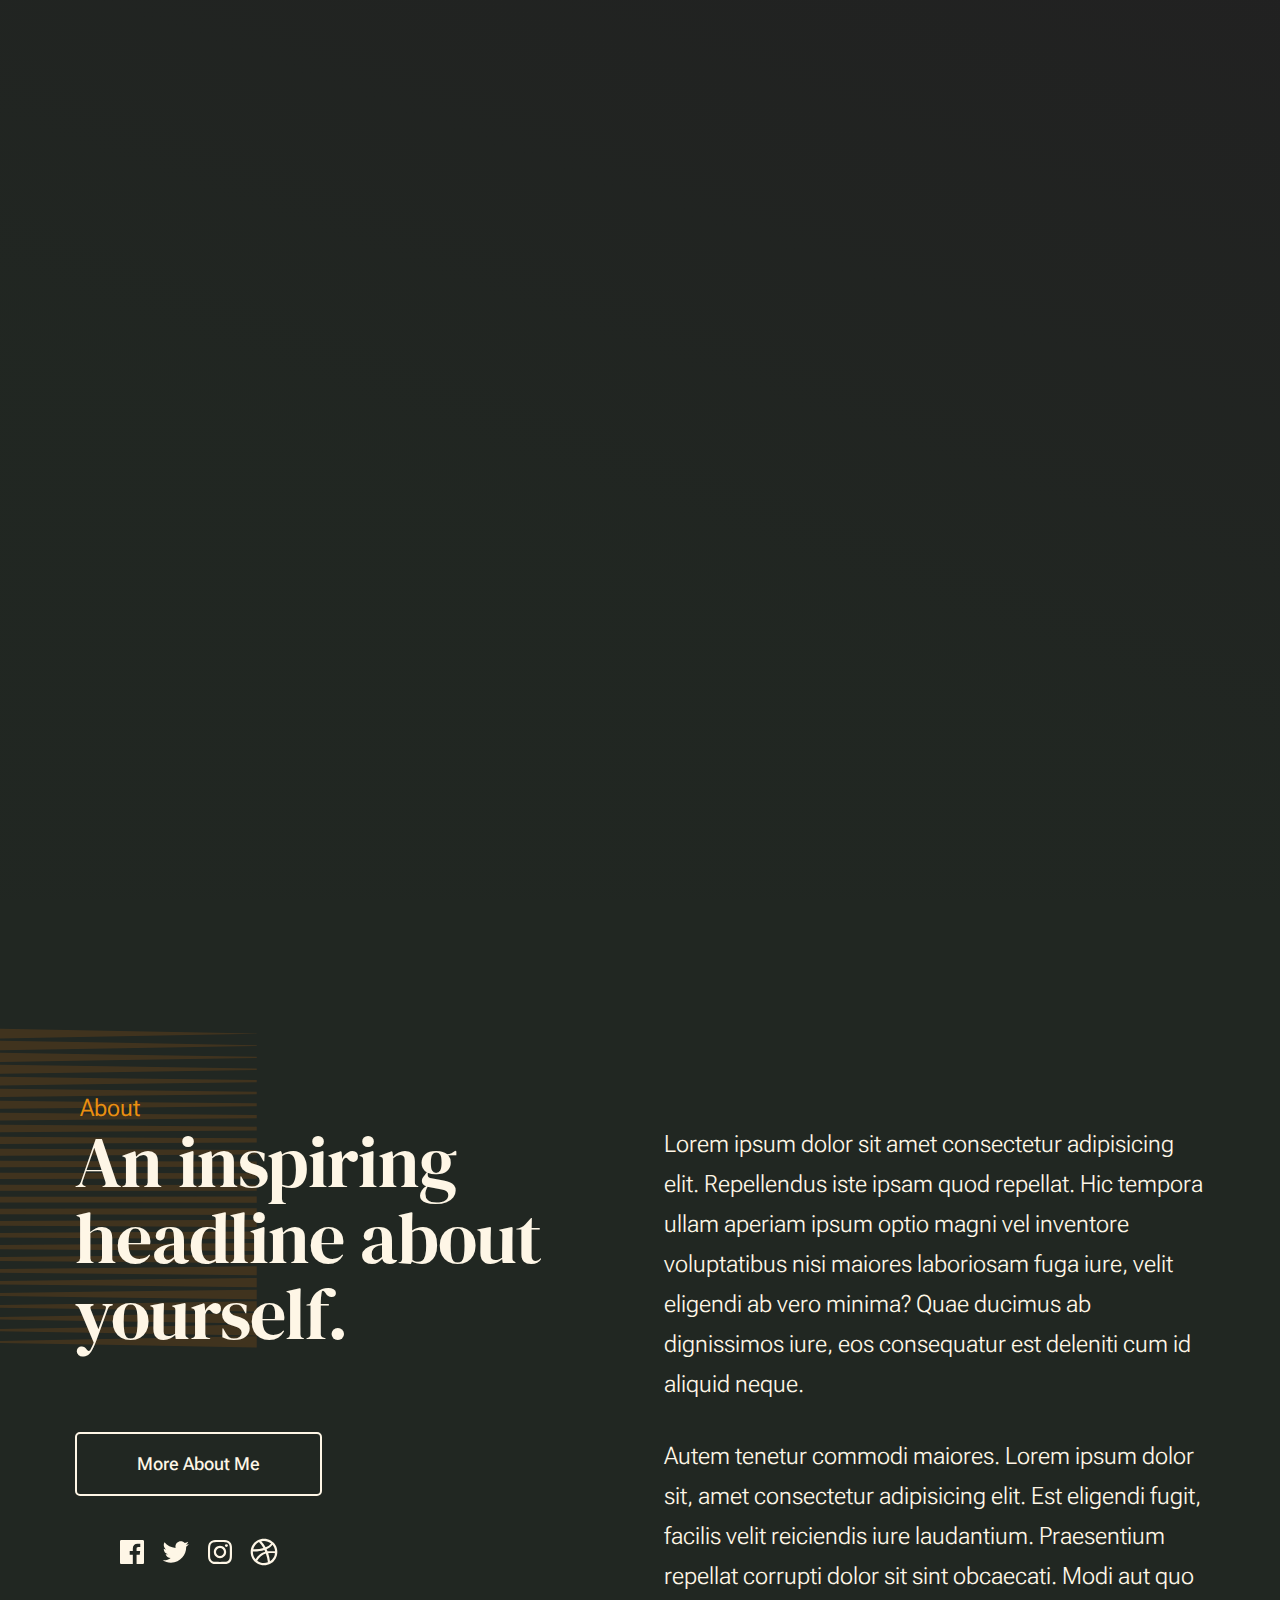
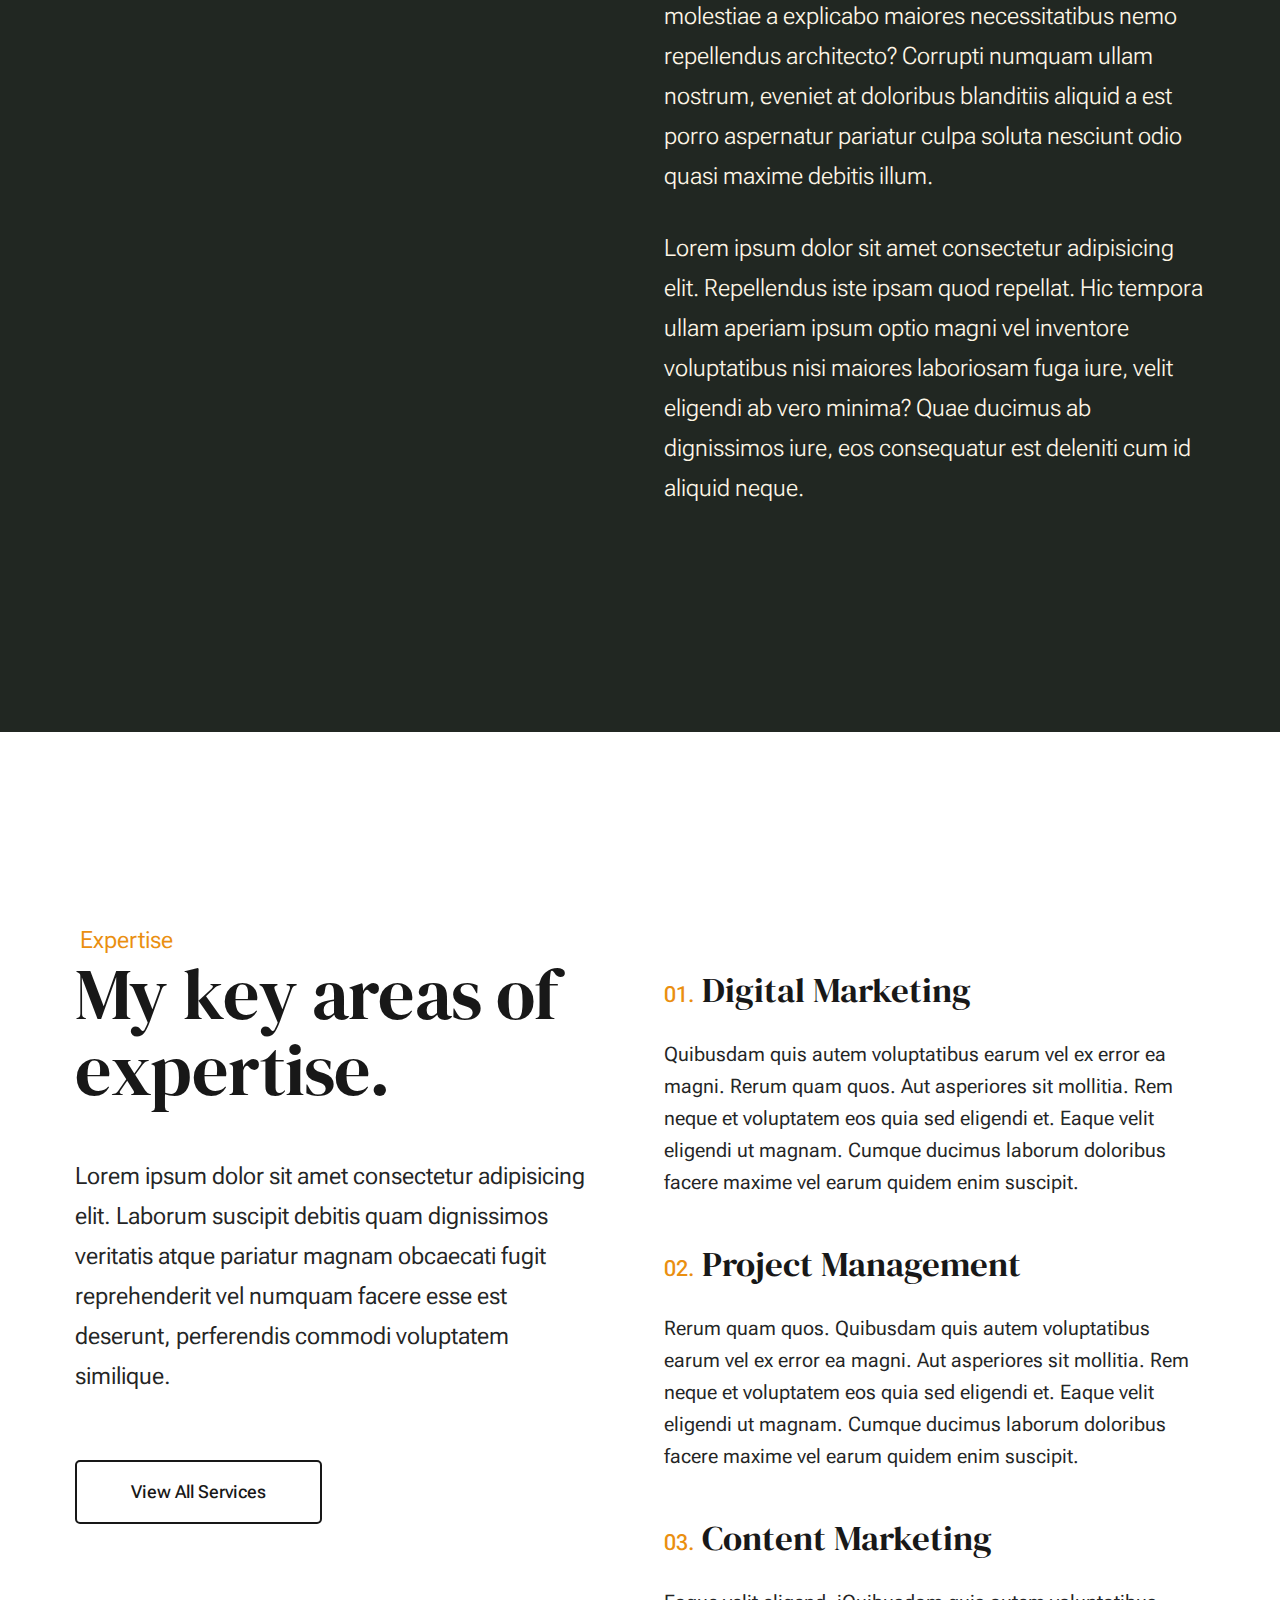
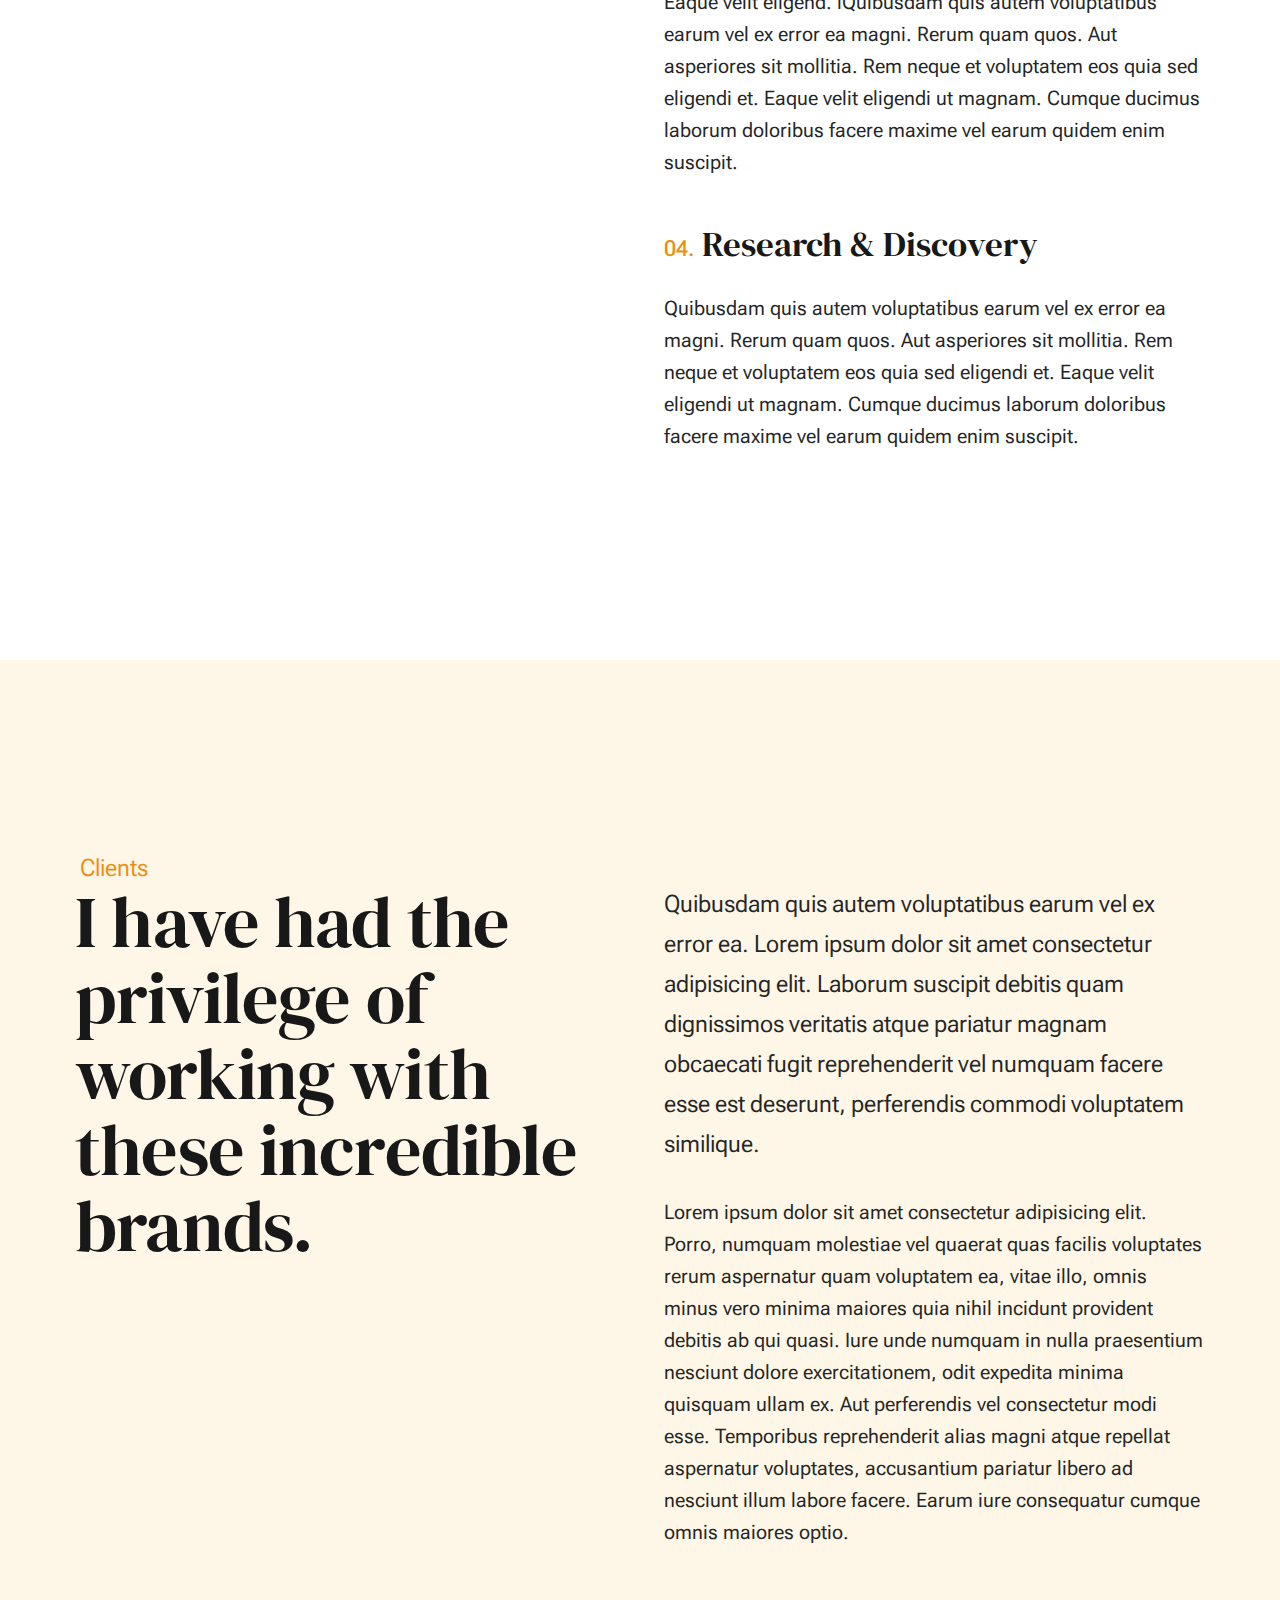
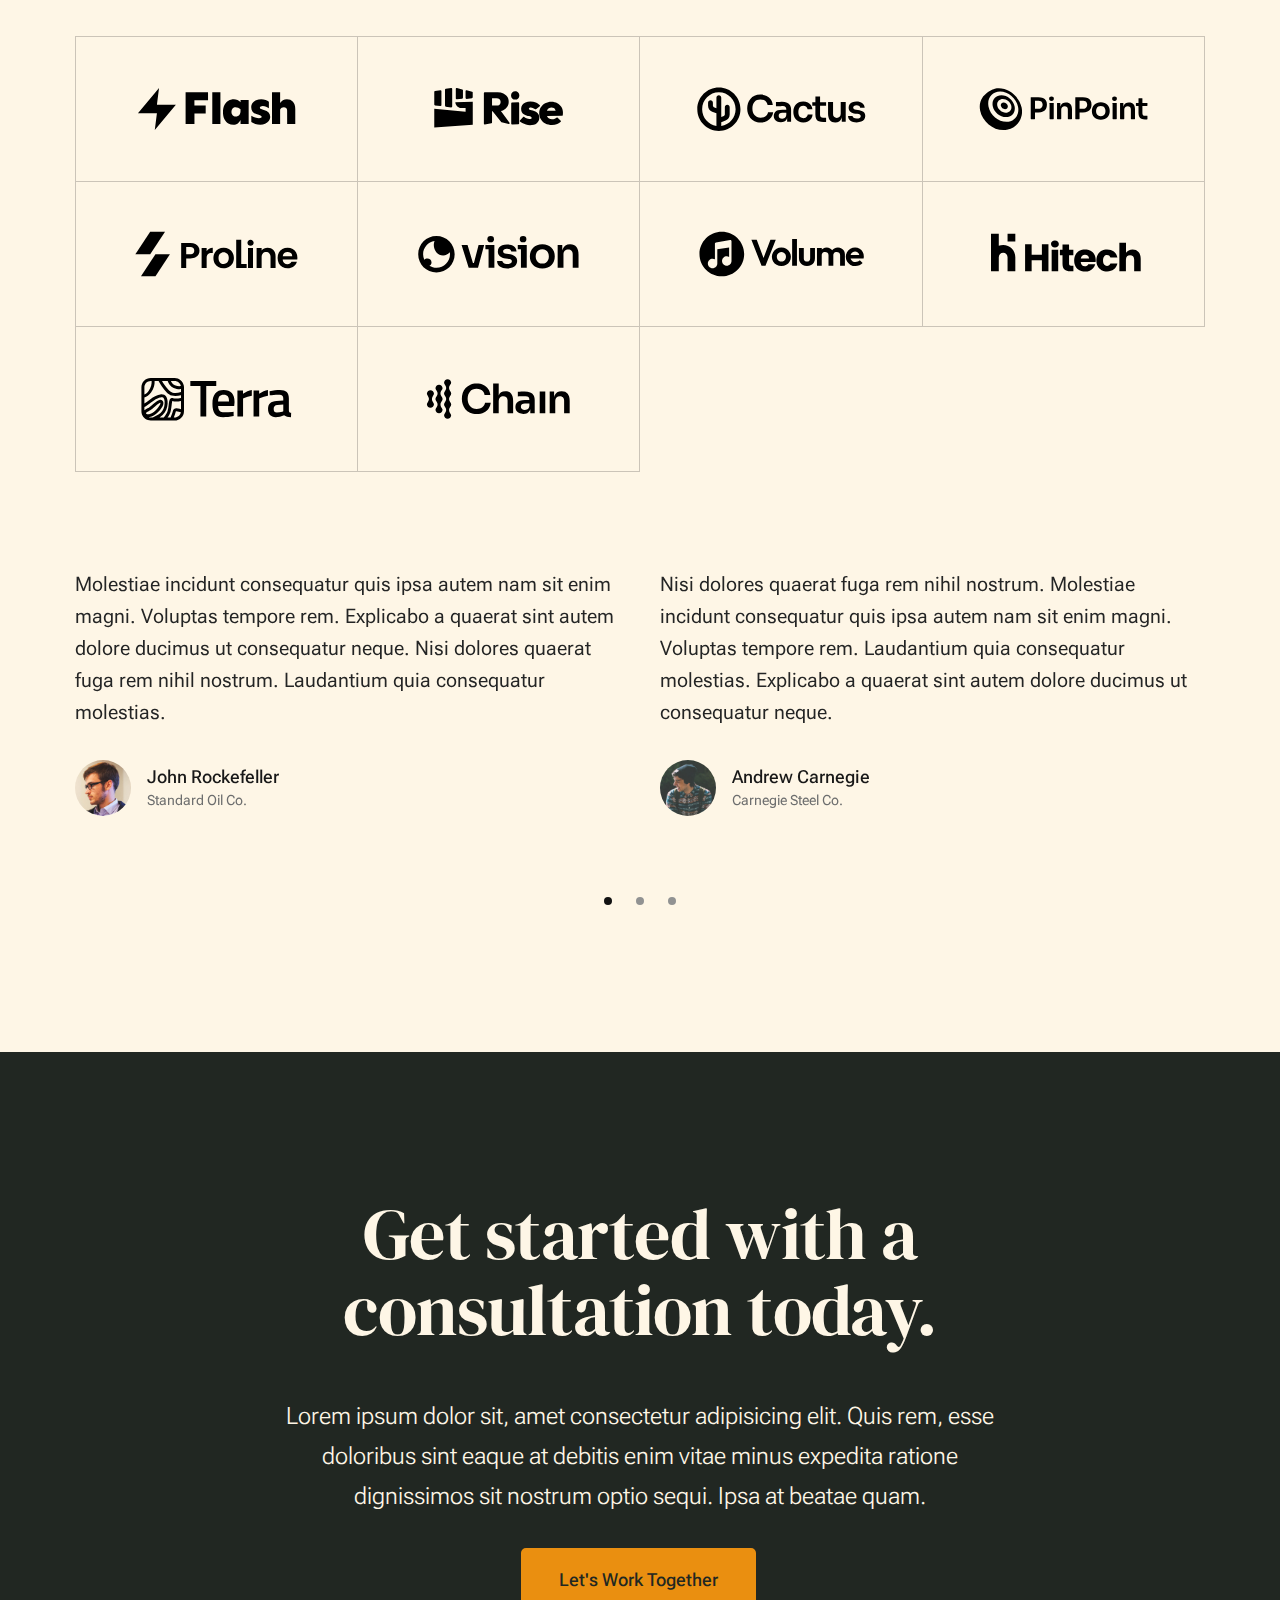
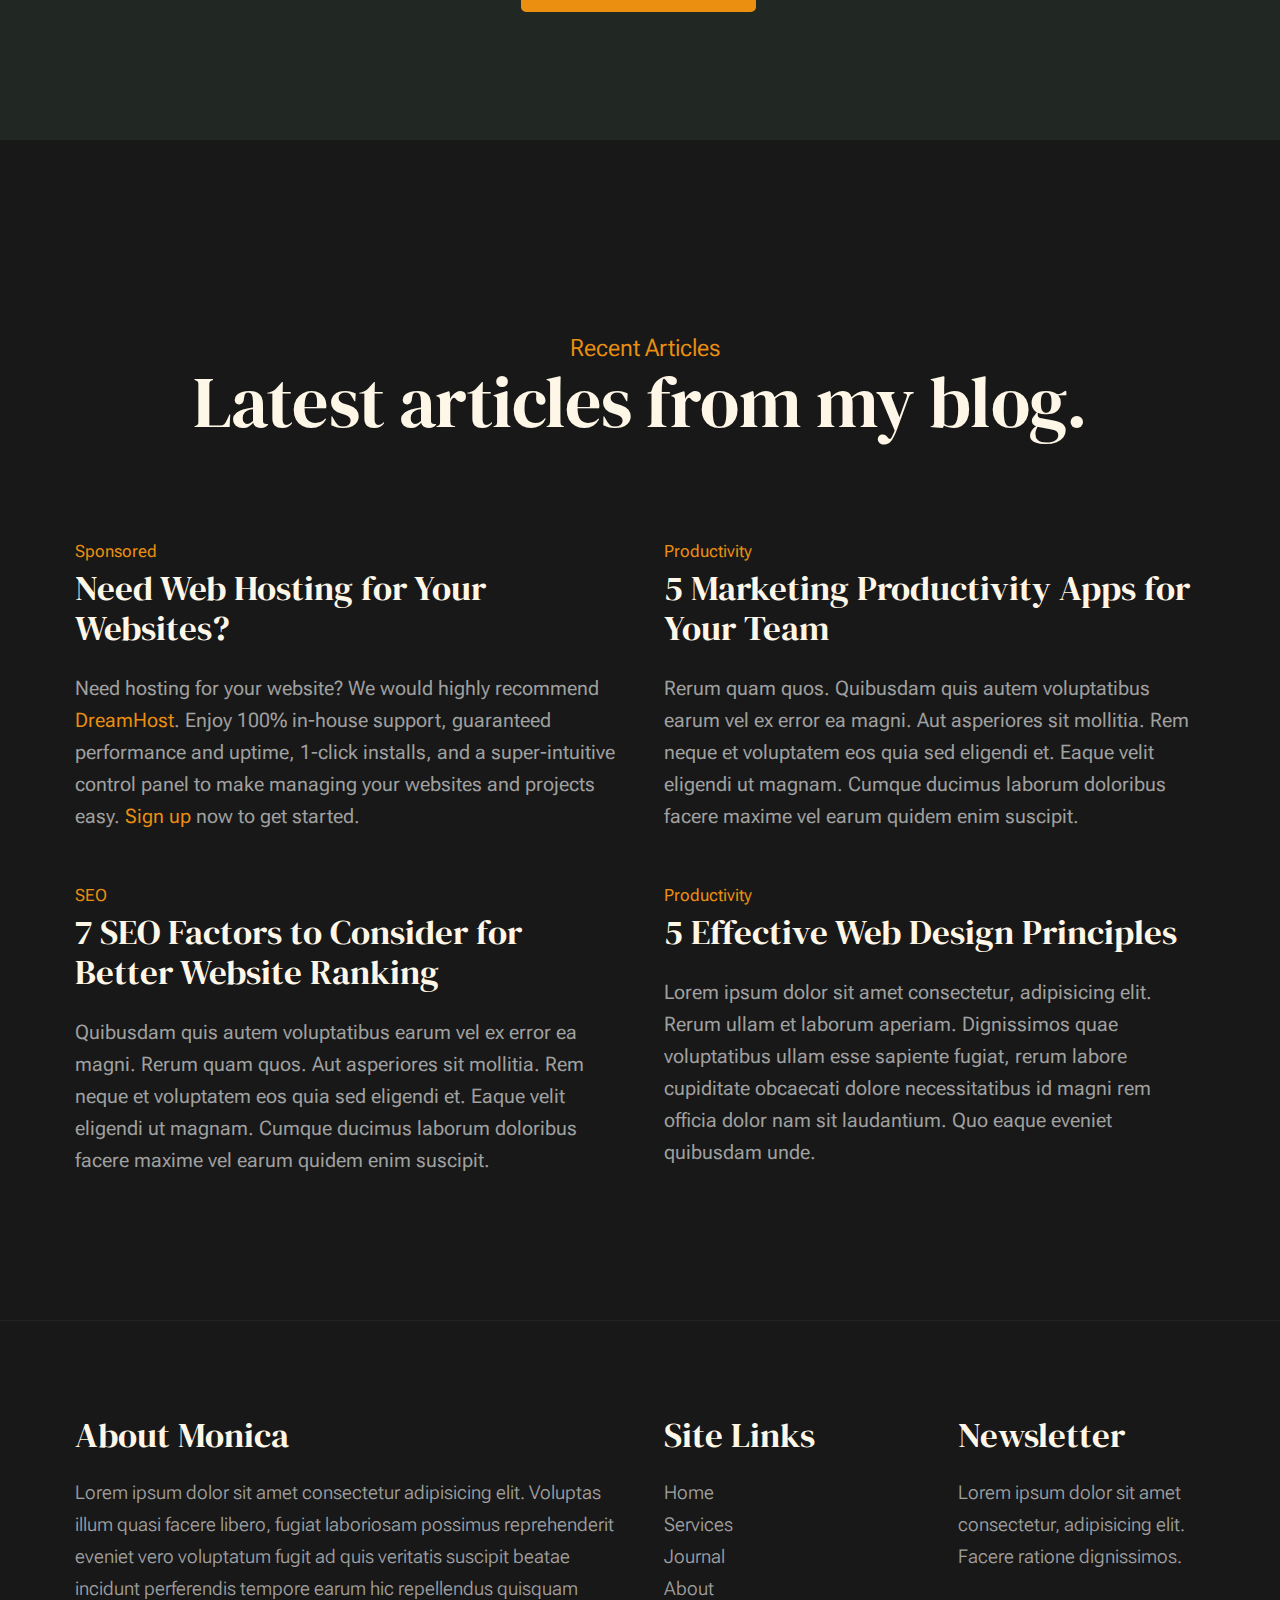
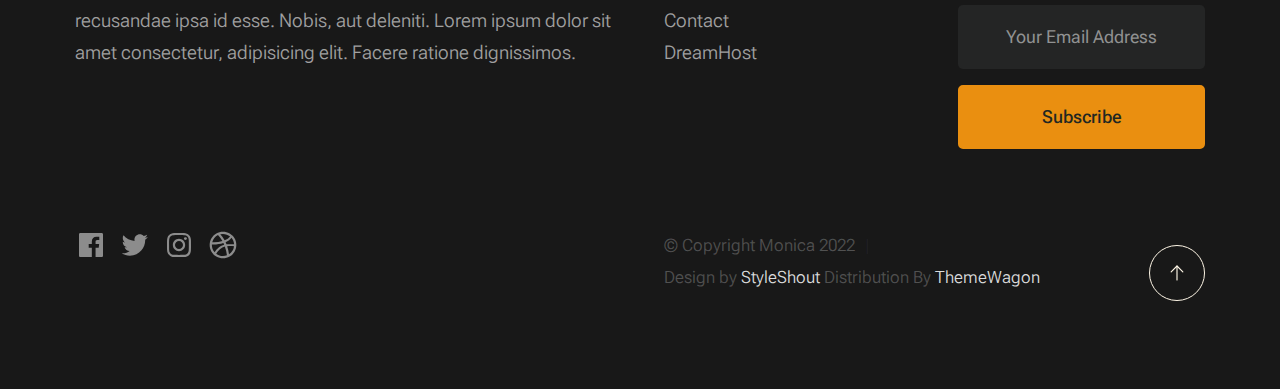
==== monica-1,0,0/index.html @ d094927b "new template" ====
<!DOCTYPE html>
<html lang="en" class="no-js" >
<head>

    <!--- basic page needs
    ================================================== -->
    <meta charset="utf-8">
    <meta name="viewport" content="width=device-width, initial-scale=1">
    <title>DESIGN FUSELLAa</title>

    <script>
        document.documentElement.classList.remove('no-js');
        document.documentElement.classList.add('js');
    </script>

    <!-- CSS
    ================================================== -->
    <link rel="stylesheet" href="css/vendor.css">
    <link rel="stylesheet" href="css/styles.css">

    <!-- favicons
    ================================================== -->
    <link rel="apple-touch-icon" sizes="180x180" href="apple-touch-icon.png">
    <link rel="icon" type="image/png" sizes="32x32" href="favicon-32x32.png">
    <link rel="icon" type="image/png" sizes="16x16" href="favicon-16x16.png">
    <link rel="manifest" href="site.webmanifest">

</head>


<body id="top">

    
    <!-- preloader
    ================================================== -->
    <div id="preloader">
        <div id="loader" class="dots-fade">
            <div></div>
            <div></div>
            <div></div>
        </div>
    </div>


    <!-- page wrap
    ================================================== -->
    <div id="page" class="s-pagewrap ss-home">


        <!-- # site header 
        ================================================== -->
        <header class="s-header">

            <div class="row s-header__inner width-sixteen-col">

                <div class="s-header__block">
                    <div class="s-header__logo">
                        <a class="logo" href="index.html">
                            <img src="images/logo.svg" alt="Homepage">
                        </a>
                    </div>

                    <a class="s-header__menu-toggle" href="#0"><span>Menu</span></a>
                </div> <!-- end s-header__block -->

                <nav class="s-header__nav">
    
                    <ul class="s-header__menu-links">
                        <li><a href="about.html">About</a></li>
                        <li><a href="services.html">Servicesssss</a></li>
                        <li><a href="blog.html">Journal</a></li>
                        <li><a href="contact.html">Contact</a></li>
                    </ul> <!-- s-header__menu-links -->

                    <div class="s-header__contact">
                        <a href="contact.html" class="btn btn--primary s-header__contact-btn">Let's Work Together</a>                        
                    </div> <!-- s-header__contact -->
    
                </nav> <!-- end s-header__nav -->

            </div> <!-- end s-header__inner -->

        </header> <!-- end s-header -->


        <!-- # site main content
        ================================================== -->
        <section id="content" class="s-content">

            <!-- intro
            ----------------------------------------------- -->
            <section id="intro" class="s-intro">

                <div class="row s-intro__content width-sixteen-col">

                    <div class="column lg-12 s-intro__content-inner grid-block">
                        
                        <div class="s-intro__content-text">
                            <div class="s-intro__content-pretitle text-pretitle">Hello, I'm Monica</div>
                            <h1 class="s-intro__content-title">
                            I create marketing <br>
                            strategies for your <br>
                            business that get <br>
                            results.
                            </h1>
                        </div> <!-- s-intro__content-text -->

                        <div class="s-intro__content-media"> 
                            <div class="s-intro__content-media-inner">                               
                                <img src="images/intro-bg.jpg" srcset="images/intro-bg.jpg 1x, images/intro-bg@2x.jpg 2x" alt="">
                                <div class="lines">                               
                                    <span></span>                                  
                                </div>
                            </div>
                        </div> <!-- s-intro__content-media -->                      

                        <div class="s-intro__scroll-down">
                            <a href="#about" class="smoothscroll">
                                <div class="scroll-icon">
                                    <svg xmlns="http://www.w3.org/2000/svg" viewBox="0 0 24 24" width="36" height="36" fill="none" stroke="#97b34a" stroke-width="1" stroke-linecap="round" stroke-linejoin="round">&lt;!--!  Atomicons Free 1.00 by @atisalab License - https://atomicons.com/license/ (Icons: CC BY 4.0) Copyright 2021 Atomicons --&gt;<polyline points="7 13 12 18 17 13"></polyline><line x1="12" y1="18" x2="12" y2="6"></line></svg>
                                </div>
                                <span>Scroll for more</span>
                            </a>
                        </div> <!-- s-intro__scroll-down -->
                        
                    </div> <!-- s-intro__content-inner -->

                </div> <!-- s-intro__content -->

            </section> <!-- end s-intro -->

            <!-- about
            ----------------------------------------------- -->
            <section id="about" class="s-about target-section">

                <div class="row s-about__content width-sixteen-col">
                    <div class="column grid-block grid-section-split">

                        <img src="images/geometric_shape.svg" alt="" class="s-about__content-imgbg">

                        <div class="section-header grid-section-split__header">
                            <div class="text-pretitle">About</div>                           
                            <h2 class="text-display-title">
                            An inspiring headline about yourself.
                            </h2>                           
                        </div> <!-- end section-header -->

                        <div class="s-about__content-main grid-section-split__primary">
                            <p class="attention-getter">
                            Lorem ipsum dolor sit amet consectetur adipisicing elit. 
                            Repellendus iste ipsam quod repellat. Hic tempora ullam aperiam 
                            ipsum optio magni vel inventore voluptatibus nisi maiores laboriosam 
                            fuga iure, velit eligendi ab vero minima? Quae ducimus ab dignissimos 
                            iure, eos consequatur est deleniti cum id aliquid neque.
                            </p>

                            <p class="attention-getter">
                            Autem tenetur commodi maiores. Lorem ipsum dolor sit, amet consectetur adipisicing elit.  
                            Est eligendi fugit, facilis velit reiciendis iure laudantium. Praesentium repellat 
                            corrupti dolor sit sint obcaecati. Modi aut quo molestiae a explicabo maiores necessitatibus 
                            nemo repellendus architecto? Corrupti numquam ullam nostrum, eveniet at doloribus blanditiis 
                            aliquid a est porro aspernatur pariatur culpa soluta nesciunt odio quasi maxime debitis illum.
                            </p>

                            <p class="attention-getter">
                            Lorem ipsum dolor sit amet consectetur adipisicing elit. 
                            Repellendus iste ipsam quod repellat. Hic tempora ullam aperiam 
                            ipsum optio magni vel inventore voluptatibus nisi maiores laboriosam 
                            fuga iure, velit eligendi ab vero minima? Quae ducimus ab dignissimos 
                            iure, eos consequatur est deleniti cum id aliquid neque.
                            </p>
                        </div> <!-- end s-about__content-main -->

                        <div class="s-about__content-btn grid-section-split__bottom">
                            <a href="about.html" class="btn btn--stroke u-fullwidth">More About Me</a>

                            <ul class="s-about__social social-list">
                                <li>
                                    <a href="#0">
                                        <svg xmlns="http://www.w3.org/2000/svg" width="24" height="24" viewBox="0 0 24 24" style="fill:rgba(0, 0, 0, 1);transform:;-ms-filter:"><path d="M20,3H4C3.447,3,3,3.448,3,4v16c0,0.552,0.447,1,1,1h8.615v-6.96h-2.338v-2.725h2.338v-2c0-2.325,1.42-3.592,3.5-3.592 c0.699-0.002,1.399,0.034,2.095,0.107v2.42h-1.435c-1.128,0-1.348,0.538-1.348,1.325v1.735h2.697l-0.35,2.725h-2.348V21H20 c0.553,0,1-0.448,1-1V4C21,3.448,20.553,3,20,3z"></path></svg>
                                        <span class="u-screen-reader-text">Facebook</span>
                                    </a>
                                </li>
                                <li>
                                    <a href="#0">
                                        <svg xmlns="http://www.w3.org/2000/svg" width="24" height="24" viewBox="0 0 24 24" style="fill:rgba(0, 0, 0, 1);transform:;-ms-filter:"><path d="M19.633,7.997c0.013,0.175,0.013,0.349,0.013,0.523c0,5.325-4.053,11.461-11.46,11.461c-2.282,0-4.402-0.661-6.186-1.809 c0.324,0.037,0.636,0.05,0.973,0.05c1.883,0,3.616-0.636,5.001-1.721c-1.771-0.037-3.255-1.197-3.767-2.793 c0.249,0.037,0.499,0.062,0.761,0.062c0.361,0,0.724-0.05,1.061-0.137c-1.847-0.374-3.23-1.995-3.23-3.953v-0.05 c0.537,0.299,1.16,0.486,1.82,0.511C3.534,9.419,2.823,8.184,2.823,6.787c0-0.748,0.199-1.434,0.548-2.032 c1.983,2.443,4.964,4.04,8.306,4.215c-0.062-0.3-0.1-0.611-0.1-0.923c0-2.22,1.796-4.028,4.028-4.028 c1.16,0,2.207,0.486,2.943,1.272c0.91-0.175,1.782-0.512,2.556-0.973c-0.299,0.935-0.936,1.721-1.771,2.22 c0.811-0.088,1.597-0.312,2.319-0.624C21.104,6.712,20.419,7.423,19.633,7.997z"></path></svg>
                                        <span class="u-screen-reader-text">Twitter</span>
                                    </a>
                                </li>
                                <li>
                                    <a href="#0">
                                        <svg xmlns="http://www.w3.org/2000/svg" width="24" height="24" viewBox="0 0 24 24" style="fill:rgba(0, 0, 0, 1);transform:;-ms-filter:"><path d="M11.999,7.377c-2.554,0-4.623,2.07-4.623,4.623c0,2.554,2.069,4.624,4.623,4.624c2.552,0,4.623-2.07,4.623-4.624 C16.622,9.447,14.551,7.377,11.999,7.377L11.999,7.377z M11.999,15.004c-1.659,0-3.004-1.345-3.004-3.003 c0-1.659,1.345-3.003,3.004-3.003s3.002,1.344,3.002,3.003C15.001,13.659,13.658,15.004,11.999,15.004L11.999,15.004z"></path><circle cx="16.806" cy="7.207" r="1.078"></circle><path d="M20.533,6.111c-0.469-1.209-1.424-2.165-2.633-2.632c-0.699-0.263-1.438-0.404-2.186-0.42 c-0.963-0.042-1.268-0.054-3.71-0.054s-2.755,0-3.71,0.054C7.548,3.074,6.809,3.215,6.11,3.479C4.9,3.946,3.945,4.902,3.477,6.111 c-0.263,0.7-0.404,1.438-0.419,2.186c-0.043,0.962-0.056,1.267-0.056,3.71c0,2.442,0,2.753,0.056,3.71 c0.015,0.748,0.156,1.486,0.419,2.187c0.469,1.208,1.424,2.164,2.634,2.632c0.696,0.272,1.435,0.426,2.185,0.45 c0.963,0.042,1.268,0.055,3.71,0.055s2.755,0,3.71-0.055c0.747-0.015,1.486-0.157,2.186-0.419c1.209-0.469,2.164-1.424,2.633-2.633 c0.263-0.7,0.404-1.438,0.419-2.186c0.043-0.962,0.056-1.267,0.056-3.71s0-2.753-0.056-3.71C20.941,7.57,20.801,6.819,20.533,6.111z M19.315,15.643c-0.007,0.576-0.111,1.147-0.311,1.688c-0.305,0.787-0.926,1.409-1.712,1.711c-0.535,0.199-1.099,0.303-1.67,0.311 c-0.95,0.044-1.218,0.055-3.654,0.055c-2.438,0-2.687,0-3.655-0.055c-0.569-0.007-1.135-0.112-1.669-0.311 c-0.789-0.301-1.414-0.923-1.719-1.711c-0.196-0.534-0.302-1.099-0.311-1.669c-0.043-0.95-0.053-1.218-0.053-3.654 c0-2.437,0-2.686,0.053-3.655c0.007-0.576,0.111-1.146,0.311-1.687c0.305-0.789,0.93-1.41,1.719-1.712 c0.534-0.198,1.1-0.303,1.669-0.311c0.951-0.043,1.218-0.055,3.655-0.055c2.437,0,2.687,0,3.654,0.055 c0.571,0.007,1.135,0.112,1.67,0.311c0.786,0.303,1.407,0.925,1.712,1.712c0.196,0.534,0.302,1.099,0.311,1.669 c0.043,0.951,0.054,1.218,0.054,3.655c0,2.436,0,2.698-0.043,3.654H19.315z"></path></svg>
                                        <span class="u-screen-reader-text">Instagram</span>
                                    </a>
                                </li>
                                <li>
                                    <a href="#0">
                                        <svg xmlns="http://www.w3.org/2000/svg" width="24" height="24" viewBox="0 0 24 24" style="fill: rgba(0, 0, 0, 1);transform: ;msFilter:;"><path d="M20.66 6.98a9.932 9.932 0 0 0-3.641-3.64C15.486 2.447 13.813 2 12 2s-3.486.447-5.02 1.34c-1.533.893-2.747 2.107-3.64 3.64S2 10.187 2 12s.446 3.487 1.34 5.02a9.924 9.924 0 0 0 3.641 3.64C8.514 21.553 10.187 22 12 22s3.486-.447 5.02-1.34a9.932 9.932 0 0 0 3.641-3.64C21.554 15.487 22 13.813 22 12s-.446-3.487-1.34-5.02zM12 3.66c2 0 3.772.64 5.32 1.919-.92 1.174-2.286 2.14-4.1 2.9-1.002-1.813-2.088-3.327-3.261-4.54A7.715 7.715 0 0 1 12 3.66zM5.51 6.8a8.116 8.116 0 0 1 2.711-2.22c1.212 1.201 2.325 2.7 3.34 4.5-2 .6-4.114.9-6.341.9-.573 0-1.006-.013-1.3-.04A8.549 8.549 0 0 1 5.51 6.8zM3.66 12c0-.054.003-.12.01-.2.007-.08.01-.146.01-.2.254.014.641.02 1.161.02 2.666 0 5.146-.367 7.439-1.1.187.373.381.793.58 1.26-1.32.293-2.674 1.006-4.061 2.14S6.4 16.247 5.76 17.5c-1.4-1.587-2.1-3.42-2.1-5.5zM12 20.34c-1.894 0-3.594-.587-5.101-1.759.601-1.187 1.524-2.322 2.771-3.401 1.246-1.08 2.483-1.753 3.71-2.02a29.441 29.441 0 0 1 1.56 6.62 8.166 8.166 0 0 1-2.94.56zm7.08-3.96a8.351 8.351 0 0 1-2.58 2.621c-.24-2.08-.7-4.107-1.379-6.081.932-.066 1.765-.1 2.5-.1.799 0 1.686.034 2.659.1a8.098 8.098 0 0 1-1.2 3.46zm-1.24-5c-1.16 0-2.233.047-3.22.14a27.053 27.053 0 0 0-.68-1.62c2.066-.906 3.532-2.006 4.399-3.3 1.2 1.414 1.854 3.027 1.96 4.84-.812-.04-1.632-.06-2.459-.06z"></path></svg>
                                        <span class="u-screen-reader-text">Dribbble</span>
                                    </a>
                                </li>
                            </ul> <!-- end s-footer__social -->
                        </div> <!-- end s-about__content-btn -->
                    
                    </div> <!-- content-inner -->
                </div>
                
            </section> <!-- end s-about -->

            <!-- expertise
            ----------------------------------------------- -->
            <section id="expertise" class="s-expertise">

                <div class="row s-expertise__content width-sixteen-col">
                    <div class="column xl-12 grid-block grid-section-split">

                        <div class="section-header grid-section-split__header">
                            <div class="text-pretitle">Expertise</div>                           
                            <h2 class="text-display-title">
                            My key areas of expertise.
                            </h2>     
                            
                            <p class="lead">
                            Lorem ipsum dolor sit amet consectetur adipisicing elit. Laborum suscipit debitis quam dignissimos veritatis atque pariatur magnam obcaecati fugit reprehenderit vel numquam facere esse est deserunt, perferendis commodi voluptatem similique.
                            </p>
                        </div> <!-- end section-header -->

                        <div class="s-expertise__content-main grid-section-split__primary">

                            <div class="grid-list-items list-items show-ctr">
                                <div class="grid-list-items__item list-items__item">
                                    <div class="grid-list-items__title list-items__item-header">
                                        <h3 class="list-items__item-title">Digital Marketing</h3>
                                    </div>
                                    <div class="grid-list-items__text list-items__item-text">
                                        <p>
                                        Quibusdam quis autem voluptatibus earum vel ex error ea magni. Rerum quam quos. Aut asperiores 
                                        sit mollitia. Rem neque et voluptatem eos quia sed eligendi et. Eaque velit eligendi ut 
                                        magnam. Cumque ducimus laborum doloribus facere maxime vel earum quidem enim suscipit.
                                        </p>
                                    </div>
                                </div> <!-- list-item -->
                                <div class="grid-list-items__item list-items__item">
                                    <div class="grid-list-items__title list-items__item-header">
                                        <h3 class="list-items__item-title">Project Management</h3>
                                    </div>
                                    <div class="grid-list-items__text list-items__item-text">
                                        <p>
                                        Rerum quam quos. Quibusdam quis autem voluptatibus earum vel ex error ea magni. Aut asperiores 
                                        sit mollitia. Rem neque et voluptatem eos quia sed eligendi et. Eaque velit eligendi ut 
                                        magnam. Cumque ducimus laborum doloribus facere maxime vel earum quidem enim suscipit.
                                        </p>
                                    </div>
                                </div> <!-- list-expertise__item -->
                                <div class="grid-list-items__item list-items__item">
                                    <div class="grid-list-items__title list-items__item-header">
                                        <h3 class="list-items__item-title">Content Marketing</h3>
                                    </div>
                                    <div class="grid-list-items__text list-items__item-text">
                                        <p>
                                        Eaque velit eligend. iQuibusdam quis autem voluptatibus earum vel ex error ea magni. 
                                        Rerum quam quos. Aut asperiores sit mollitia. Rem neque et voluptatem eos quia sed eligendi et. 
                                        Eaque velit eligendi ut magnam. Cumque ducimus laborum doloribus facere maxime vel earum quidem enim suscipit.
                                        </p>
                                    </div>
                                </div> <!-- list-expertise__item -->
                                <div class="grid-list-items__item list-items__item">
                                    <div class="grid-list-items__title list-items__item-header">
                                        <h3 class="list-items__item-title">Research & Discovery</h3>
                                    </div>
                                    <div class="grid-list-items__text list-items__item-text">
                                        <p>
                                        Quibusdam quis autem voluptatibus earum vel ex error ea magni. Rerum quam quos. Aut asperiores 
                                        sit mollitia. Rem neque et voluptatem eos quia sed eligendi et. Eaque velit eligendi ut 
                                        magnam. Cumque ducimus laborum doloribus facere maxime vel earum quidem enim suscipit.
                                        </p>
                                    </div>
                                </div> <!-- list-expertise__item -->

                            </div> <!-- grid-list-items -->
                        </div> <!-- end s-expertise__content-main -->

                        <div class="s-expertise__content-btn grid-section-split__bottom">
                            <a href="services.html" class="btn btn--stroke u-fullwidth">View All Services</a>
                        </div> <!-- end s-about__content-btn -->

                    </div> <!-- end grid-block-->
                </div> <!-- end s-expertise__content -->

            </section> <!-- end s-expertise -->

            <!-- clients
            ----------------------------------------------- -->
            <section id="clients" class="s-clients">          

                <div class="row s-clients__content-block width-sixteen-col">
                    <div class="column xl-12 grid-block grid-section-split">
                    
                        <div class="section-header grid-section-split__header">
                            <div class="text-pretitle">Clients</div>                           
                            <h2 class="text-display-title">
                            I have had the privilege of working with these incredible brands.
                            </h2>       
                        </div> <!-- end section-header -->
                    
                        <div class="grid-section-split__primary">
                            <p class="lead">
                            Quibusdam quis autem voluptatibus earum vel ex error ea. Lorem ipsum dolor sit amet consectetur 
                            adipisicing elit. Laborum suscipit debitis quam dignissimos veritatis atque pariatur magnam 
                            obcaecati fugit reprehenderit vel numquam facere esse est deserunt, perferendis commodi voluptatem similique.
                            </p>   

                            <p>
                            Lorem ipsum dolor sit amet consectetur adipisicing elit. Porro, numquam molestiae vel quaerat quas 
                            facilis voluptates rerum aspernatur quam voluptatem ea, vitae illo, omnis minus vero minima maiores 
                            quia nihil incidunt provident debitis ab qui quasi. Iure unde numquam in nulla praesentium nesciunt 
                            dolore exercitationem, odit expedita minima quisquam ullam ex. Aut perferendis vel consectetur modi esse.
                            Temporibus reprehenderit alias magni atque repellat aspernatur voluptates, accusantium pariatur libero ad 
                            nesciunt illum labore facere. Earum iure consequatur cumque omnis maiores optio.
                            </p>
                        </div> <!-- end grid-section-split__primary -->
                    
                    </div> <!-- end column -->
                </div> <!-- end row -->

                <div class="row s-clients__content-block width-sixteen-col">
                    <div class="column xl-12">
                    
                        <div class="clients-list">                            
                            <div class="clients-list__item">
                                <a href="#0">
                                    <img src="images/clients/flash.svg" alt="">
                                </a>
                            </div>
                            <div class="clients-list__item">
                                <a href="#0">
                                    <img src="images/clients/rise.svg" alt="">
                                </a>
                            </div>
                            <div class="clients-list__item">
                                <a href="#0">
                                    <img src="images/clients/cactus.svg" alt="">
                                </a>
                            </div>
                            <div class="clients-list__item">
                                <a href="#0">
                                    <img src="images/clients/pinpoint.svg" alt="">
                                </a>
                            </div>
                            <div class="clients-list__item">
                                <a href="#0">
                                    <img src="images/clients/proline.svg" alt="">
                                </a>
                            </div>
                            <div class="clients-list__item">
                                <a href="#0">
                                    <img src="images/clients/vision.svg" alt="">
                                </a>
                            </div>
                            <div class="column clients-list__item">
                                <a href="#0">
                                    <img src="images/clients/volume.svg" alt="">
                                </a>
                            </div>
                            <div class="column clients-list__item">
                                <a href="#0">
                                    <img src="images/clients/hitech.svg" alt="">
                                </a>
                            </div><div class="clients-list__item">
                                <a href="#0">
                                    <img src="images/clients/terra.svg" alt="">
                                </a>
                            </div>
                            <div class="clients-list__item">
                                <a href="#0">
                                    <img src="images/clients/chain.svg" alt="">
                                </a>
                            </div>
                        </div> <!-- end clients-list -->

                    </div> <!-- end column -->
                </div> <!-- end row -->
                                
                <div class="row s-clients__content-block width-sixteen-col">
                    <div class="column xl-12 testimonials">
                    
                        <div class="swiper-container testimonials__slider home-slider">

                            <div class="swiper-wrapper">
                                <div class="testimonials__slide swiper-slide">
                                    <p>
                                    Molestiae incidunt consequatur quis ipsa autem nam sit enim magni. Voluptas tempore rem. 
                                    Explicabo a quaerat sint autem dolore ducimus ut consequatur neque. Nisi dolores quaerat fuga rem nihil nostrum.
                                    Laudantium quia consequatur molestias.
                                    </p>
                                    <div class="testimonials__author">
                                        <img src="images/avatars/user-01.jpg" alt="Author image" class="testimonials__avatar">
                                        <cite class="testimonials__cite">
                                            <strong>John Rockefeller</strong>
                                            <span>Standard Oil Co.</span>
                                        </cite>
                                    </div>
                                </div>
                                <div class="testimonials__slide swiper-slide">
                                    <p>
                                    Nisi dolores quaerat fuga rem nihil nostrum. Molestiae incidunt consequatur quis ipsa autem nam sit enim magni. 
                                    Voluptas tempore rem. Laudantium quia consequatur molestias.
                                    Explicabo a quaerat sint autem dolore ducimus ut consequatur neque.
                                    </p>
                                    <div class="testimonials__author">
                                        <img src="images/avatars/user-04.jpg" alt="Author image" class="testimonials__avatar">
                                        <cite class="testimonials__cite">
                                            <strong>Andrew Carnegie</strong>
                                            <span>Carnegie Steel Co.</span>
                                        </cite>
                                    </div>
                                </div>
                                <div class="testimonials__slide swiper-slide">
                                    <p>
                                    Voluptas tempore rem. Molestiae incidunt consequatur quis ipsa autem nam sit enim magni.  
                                    Explicabo a quaerat sint autem dolore ducimus ut consequatur neque. 
                                    Nisi dolores quaerat fuga rem nihil nostrum. Laudantium quia consequatur molestias.
                                    </p>
                                    <div class="testimonials__author">
                                        <img src="images/avatars/user-06.jpg" alt="Author image" class="testimonials__avatar">
                                        <cite class="testimonials__cite">
                                            <strong>Henry Ford</strong>
                                            <span>Ford Motor Co.</span>
                                        </cite>
                                    </div>
                                </div>
                                <div class="testimonials__slide swiper-slide">
                                    <p>
                                    Molestiae incidunt consequatur quis ipsa autem nam sit enim magni. Voluptas tempore rem. 
                                    Explicabo a quaerat sint autem dolore ducimus ut consequatur neque. Nisi dolores quaerat fuga rem nihil nostrum.
                                    Laudantium quia consequatur molestias.
                                    </p>
                                    <div class="testimonials__author">
                                        <img src="images/avatars/user-02.jpg" alt="Author image" class="testimonials__avatar">
                                        <cite class="testimonials__cite">
                                            <strong>John Morgan</strong>
                                            <span>JP Morgan & Co.</span>
                                        </cite>
                                    </div>
                                </div> 
                            </div> <!-- end swiper-wrapper --> 

                            <div class="swiper-pagination"></div>

                        </div> <!--end testimonials__slider -->                    
                    
                    </div> <!-- end column -->
                </div> <!-- end row -->


            </section> <!-- end s-clients -->            

        </section> <!-- s-content-->

        <!-- # cta
        ================================================== -->
        <section id="cta" class="s-cta">

            <div class="row row-x-center text-center">
                <div class="column xl-8 lg-12">

                    <div class="s-cta__content">
                        <h2 class="text-display-title">
                        Get started with a consultation today.
                        </h2>
                        <p class="lead">
                        Lorem ipsum dolor sit, amet consectetur adipisicing elit. Quis rem, esse doloribus sint eaque at debitis enim vitae minus expedita ratione dignissimos sit nostrum optio sequi. Ipsa at beatae quam.
                        </p>
                        <a href="contact.html" class="btn btn--primary">Let's Work Together</a>
                    </div>

                </div>
            </div>

        </section> <!-- end s-cta -->

        <!-- # journal
        ================================================== -->
        <section id="journal" class="s-journal">

            <div class="row s-journal__content width-sixteen-col">
                <div class="column xl-12 grid-block">

                    <div class="grid-full section-header text-center">
                        <div class="text-pretitle">Recent Articles</div>                           
                        <h2 class="text-display-title">
                        Latest articles from my blog.
                        </h2>  
                    </div> <!-- end section-header --> 

                    <div class="grid-full s-journal__content-main grid-list-items">

                        <div class="grid-list-items__item blog-card">
                            <div class="blog-card__header">
                                <div class="blog-card__cat-links">
                                    <a href="https://www.dreamhost.com/r.cgi?287326">Sponsored</a>
                                </div>
                                <h3 class="blog-card__title"><a href="https://www.dreamhost.com/r.cgi?287326">Need Web Hosting for Your Websites?</a></h3>
                            </div>
                            <div class="blog-card__text">
                                <p>
                                Need hosting for your website? We would highly recommend <a href="https://www.dreamhost.com/r.cgi?287326">DreamHost</a>.
                                Enjoy 100% in-house support, guaranteed performance and uptime, 1-click installs, and a super-intuitive control 
                                panel to make managing your websites and projects easy. <a href="https://www.dreamhost.com/r.cgi?287326">Sign up</a> now to get started.
                                </p>
                            </div>
                        </div> <!-- end blog-card -->
                        <div class="grid-list-items__item blog-card">
                            <div class="blog-card__header">
                                <div class="blog-card__cat-links">
                                    <a href="blog.html">Productivity</a>
                                </div>
                                <h3 class="blog-card__title"><a href="single.html">5 Marketing Productivity Apps for Your Team</a></h3>
                            </div>
                            <div class="blog-card__text">
                                <p>
                                Rerum quam quos. Quibusdam quis autem voluptatibus earum vel ex error ea magni. Aut asperiores 
                                sit mollitia. Rem neque et voluptatem eos quia sed eligendi et. Eaque velit eligendi ut 
                                magnam. Cumque ducimus laborum doloribus facere maxime vel earum quidem enim suscipit.
                                </p>
                            </div>
                        </div> <!-- end blog-card -->
                        <div class="grid-list-items__item blog-card">
                            <div class="blog-card__header">
                                <div class="blog-card__cat-links">
                                    <a href="blog.html">SEO</a>
                                </div>
                                <h3 class="blog-card__title"><a href="single.html">7 SEO Factors to Consider for Better Website Ranking</a></h3>
                            </div>
                            <div class="blog-card__text">
                                <p>
                                Quibusdam quis autem voluptatibus earum vel ex error ea magni. Rerum quam quos. Aut asperiores 
                                sit mollitia. Rem neque et voluptatem eos quia sed eligendi et. Eaque velit eligendi ut 
                                magnam. Cumque ducimus laborum doloribus facere maxime vel earum quidem enim suscipit.
                                </p>
                            </div>
                        </div> <!-- end blog card -->
                        <div class="grid-list-items__item blog-card">
                            <div class="blog-card__header">
                                <div class="blog-card__cat-links">
                                    <a href="blog.html">Productivity</a>
                                </div>
                                <h3 class="blog-card__title"><a href="single.html">5 Effective Web Design Principles</a></h3>
                            </div>
                            <div class="blog-card__text">
                                <p>
                                Lorem ipsum dolor sit amet consectetur, adipisicing elit. Rerum ullam et laborum aperiam. 
                                Dignissimos quae voluptatibus ullam esse sapiente fugiat, rerum labore cupiditate obcaecati 
                                dolore necessitatibus id magni rem officia dolor nam sit laudantium. Quo eaque eveniet quibusdam unde. 
                                </p>
                            </div>
                        </div> <!-- end blog-card -->

                    </div> <!-- end grid-list-items -->

                </div> <!-- end grid-block-->
            </div> <!-- end s-journal__content -->

        </section> <!-- end s-journal -->


        <!-- # footer 
        ================================================== -->
        <footer class="s-footer">
            <div class="row s-footer__content">
                <div class="column xl-6 lg-6 md-12 s-footer__block s-footer__about">                    
                    <h3>About Monica</h3>
                    <p>
                    Lorem ipsum dolor sit amet consectetur adipisicing elit. Voluptas illum quasi facere libero, 
                    fugiat laboriosam possimus reprehenderit eveniet vero voluptatum fugit ad quis veritatis suscipit beatae 
                    incidunt perferendis tempore earum hic repellendus quisquam recusandae ipsa id esse. Nobis, aut deleniti.
                    Lorem ipsum dolor sit amet consectetur, adipisicing elit. Facere ratione dignissimos.
                    </p>               
                </div>                
                <div class="column xl-3 lg-6 md-12 s-footer__block s-footer__site-links">
                    <h3>Site Links</h3>
                    <ul class="link-list">
                        <li><a href="index.html">Home</a></li>
                        <li><a href="services.html">Services</a></li>
                        <li><a href="blog.html">Journal</a></li>
                        <li><a href="about.html">About</a></li>
                        <li><a href="contact.html">Contact</a></li>
                        <li><a href="https://www.dreamhost.com/r.cgi?287326">DreamHost</a></li>
                    </ul>
                </div>
                <div class="column xl-3 lg-6 md-12 tab-12 s-footer__block s-footer__newsletter">
                    <h3>Newsletter</h3>

                    <p>
                    Lorem ipsum dolor sit amet consectetur, adipisicing elit. Facere ratione dignissimos.
                    </p>

                    <div class="subscribe-form">
                        <form id="mc-form" class="mc-form">
                            <input type="email" name="EMAIL" id="mce-EMAIL" class="u-fullwidth text-center" placeholder="Your Email Address" title="The domain portion of the email address is invalid (the portion after the @)." pattern="^([^\x00-\x20\x22\x28\x29\x2c\x2e\x3a-\x3c\x3e\x40\x5b-\x5d\x7f-\xff]+|\x22([^\x0d\x22\x5c\x80-\xff]|\x5c[\x00-\x7f])*\x22)(\x2e([^\x00-\x20\x22\x28\x29\x2c\x2e\x3a-\x3c\x3e\x40\x5b-\x5d\x7f-\xff]+|\x22([^\x0d\x22\x5c\x80-\xff]|\x5c[\x00-\x7f])*\x22))*\x40([^\x00-\x20\x22\x28\x29\x2c\x2e\x3a-\x3c\x3e\x40\x5b-\x5d\x7f-\xff]+|\x5b([^\x0d\x5b-\x5d\x80-\xff]|\x5c[\x00-\x7f])*\x5d)(\x2e([^\x00-\x20\x22\x28\x29\x2c\x2e\x3a-\x3c\x3e\x40\x5b-\x5d\x7f-\xff]+|\x5b([^\x0d\x5b-\x5d\x80-\xff]|\x5c[\x00-\x7f])*\x5d))*(\.\w{2,})+$" required>
                            <input type="submit" name="subscribe" value="Subscribe" class="btn btn--primary btn--small u-fullwidth">
                            <!-- <div style="position: absolute; left: -5000px;" aria-hidden="true"><input type="text" name="b_cdb7b577e41181934ed6a6a44_9a91cfe7b3" tabindex="-1" value=""></div> -->
                            <div class="mc-status"></div>
                        </form>
                    </div>
                </div>
            </div>    
            
            <div class="row s-footer__bottom">
                <div class="column xl-6 lg-12">
                    <ul class="s-footer__social social-list">
                        <li>
                            <a href="#0">
                                <svg xmlns="http://www.w3.org/2000/svg" width="24" height="24" viewBox="0 0 24 24" style="fill:rgba(0, 0, 0, 1);transform:;-ms-filter:"><path d="M20,3H4C3.447,3,3,3.448,3,4v16c0,0.552,0.447,1,1,1h8.615v-6.96h-2.338v-2.725h2.338v-2c0-2.325,1.42-3.592,3.5-3.592 c0.699-0.002,1.399,0.034,2.095,0.107v2.42h-1.435c-1.128,0-1.348,0.538-1.348,1.325v1.735h2.697l-0.35,2.725h-2.348V21H20 c0.553,0,1-0.448,1-1V4C21,3.448,20.553,3,20,3z"></path></svg>
                                <span class="u-screen-reader-text">Facebook</span>
                            </a>
                        </li>
                        <li>
                            <a href="#0">
                                <svg xmlns="http://www.w3.org/2000/svg" width="24" height="24" viewBox="0 0 24 24" style="fill:rgba(0, 0, 0, 1);transform:;-ms-filter:"><path d="M19.633,7.997c0.013,0.175,0.013,0.349,0.013,0.523c0,5.325-4.053,11.461-11.46,11.461c-2.282,0-4.402-0.661-6.186-1.809 c0.324,0.037,0.636,0.05,0.973,0.05c1.883,0,3.616-0.636,5.001-1.721c-1.771-0.037-3.255-1.197-3.767-2.793 c0.249,0.037,0.499,0.062,0.761,0.062c0.361,0,0.724-0.05,1.061-0.137c-1.847-0.374-3.23-1.995-3.23-3.953v-0.05 c0.537,0.299,1.16,0.486,1.82,0.511C3.534,9.419,2.823,8.184,2.823,6.787c0-0.748,0.199-1.434,0.548-2.032 c1.983,2.443,4.964,4.04,8.306,4.215c-0.062-0.3-0.1-0.611-0.1-0.923c0-2.22,1.796-4.028,4.028-4.028 c1.16,0,2.207,0.486,2.943,1.272c0.91-0.175,1.782-0.512,2.556-0.973c-0.299,0.935-0.936,1.721-1.771,2.22 c0.811-0.088,1.597-0.312,2.319-0.624C21.104,6.712,20.419,7.423,19.633,7.997z"></path></svg>
                                <span class="u-screen-reader-text">Twitter</span>
                            </a>
                        </li>
                        <li>
                            <a href="#0">
                                <svg xmlns="http://www.w3.org/2000/svg" width="24" height="24" viewBox="0 0 24 24" style="fill:rgba(0, 0, 0, 1);transform:;-ms-filter:"><path d="M11.999,7.377c-2.554,0-4.623,2.07-4.623,4.623c0,2.554,2.069,4.624,4.623,4.624c2.552,0,4.623-2.07,4.623-4.624 C16.622,9.447,14.551,7.377,11.999,7.377L11.999,7.377z M11.999,15.004c-1.659,0-3.004-1.345-3.004-3.003 c0-1.659,1.345-3.003,3.004-3.003s3.002,1.344,3.002,3.003C15.001,13.659,13.658,15.004,11.999,15.004L11.999,15.004z"></path><circle cx="16.806" cy="7.207" r="1.078"></circle><path d="M20.533,6.111c-0.469-1.209-1.424-2.165-2.633-2.632c-0.699-0.263-1.438-0.404-2.186-0.42 c-0.963-0.042-1.268-0.054-3.71-0.054s-2.755,0-3.71,0.054C7.548,3.074,6.809,3.215,6.11,3.479C4.9,3.946,3.945,4.902,3.477,6.111 c-0.263,0.7-0.404,1.438-0.419,2.186c-0.043,0.962-0.056,1.267-0.056,3.71c0,2.442,0,2.753,0.056,3.71 c0.015,0.748,0.156,1.486,0.419,2.187c0.469,1.208,1.424,2.164,2.634,2.632c0.696,0.272,1.435,0.426,2.185,0.45 c0.963,0.042,1.268,0.055,3.71,0.055s2.755,0,3.71-0.055c0.747-0.015,1.486-0.157,2.186-0.419c1.209-0.469,2.164-1.424,2.633-2.633 c0.263-0.7,0.404-1.438,0.419-2.186c0.043-0.962,0.056-1.267,0.056-3.71s0-2.753-0.056-3.71C20.941,7.57,20.801,6.819,20.533,6.111z M19.315,15.643c-0.007,0.576-0.111,1.147-0.311,1.688c-0.305,0.787-0.926,1.409-1.712,1.711c-0.535,0.199-1.099,0.303-1.67,0.311 c-0.95,0.044-1.218,0.055-3.654,0.055c-2.438,0-2.687,0-3.655-0.055c-0.569-0.007-1.135-0.112-1.669-0.311 c-0.789-0.301-1.414-0.923-1.719-1.711c-0.196-0.534-0.302-1.099-0.311-1.669c-0.043-0.95-0.053-1.218-0.053-3.654 c0-2.437,0-2.686,0.053-3.655c0.007-0.576,0.111-1.146,0.311-1.687c0.305-0.789,0.93-1.41,1.719-1.712 c0.534-0.198,1.1-0.303,1.669-0.311c0.951-0.043,1.218-0.055,3.655-0.055c2.437,0,2.687,0,3.654,0.055 c0.571,0.007,1.135,0.112,1.67,0.311c0.786,0.303,1.407,0.925,1.712,1.712c0.196,0.534,0.302,1.099,0.311,1.669 c0.043,0.951,0.054,1.218,0.054,3.655c0,2.436,0,2.698-0.043,3.654H19.315z"></path></svg>
                                <span class="u-screen-reader-text">Instagram</span>
                            </a>
                        </li>
                        <li>
                            <a href="#0">
                                <svg xmlns="http://www.w3.org/2000/svg" width="24" height="24" viewBox="0 0 24 24" style="fill: rgba(0, 0, 0, 1);transform: ;msFilter:;"><path d="M20.66 6.98a9.932 9.932 0 0 0-3.641-3.64C15.486 2.447 13.813 2 12 2s-3.486.447-5.02 1.34c-1.533.893-2.747 2.107-3.64 3.64S2 10.187 2 12s.446 3.487 1.34 5.02a9.924 9.924 0 0 0 3.641 3.64C8.514 21.553 10.187 22 12 22s3.486-.447 5.02-1.34a9.932 9.932 0 0 0 3.641-3.64C21.554 15.487 22 13.813 22 12s-.446-3.487-1.34-5.02zM12 3.66c2 0 3.772.64 5.32 1.919-.92 1.174-2.286 2.14-4.1 2.9-1.002-1.813-2.088-3.327-3.261-4.54A7.715 7.715 0 0 1 12 3.66zM5.51 6.8a8.116 8.116 0 0 1 2.711-2.22c1.212 1.201 2.325 2.7 3.34 4.5-2 .6-4.114.9-6.341.9-.573 0-1.006-.013-1.3-.04A8.549 8.549 0 0 1 5.51 6.8zM3.66 12c0-.054.003-.12.01-.2.007-.08.01-.146.01-.2.254.014.641.02 1.161.02 2.666 0 5.146-.367 7.439-1.1.187.373.381.793.58 1.26-1.32.293-2.674 1.006-4.061 2.14S6.4 16.247 5.76 17.5c-1.4-1.587-2.1-3.42-2.1-5.5zM12 20.34c-1.894 0-3.594-.587-5.101-1.759.601-1.187 1.524-2.322 2.771-3.401 1.246-1.08 2.483-1.753 3.71-2.02a29.441 29.441 0 0 1 1.56 6.62 8.166 8.166 0 0 1-2.94.56zm7.08-3.96a8.351 8.351 0 0 1-2.58 2.621c-.24-2.08-.7-4.107-1.379-6.081.932-.066 1.765-.1 2.5-.1.799 0 1.686.034 2.659.1a8.098 8.098 0 0 1-1.2 3.46zm-1.24-5c-1.16 0-2.233.047-3.22.14a27.053 27.053 0 0 0-.68-1.62c2.066-.906 3.532-2.006 4.399-3.3 1.2 1.414 1.854 3.027 1.96 4.84-.812-.04-1.632-.06-2.459-.06z"></path></svg>
                                <span class="u-screen-reader-text">Dribbble</span>
                            </a>
                        </li>
                    </ul> <!-- end s-footer__social -->
                </div>
                <div class="column xl-6 lg-12">
                    <p class="ss-copyright">
                        <span>© Copyright Monica 2022</span> 
                        <span>Design by <a href="https://www.styleshout.com/">StyleShout</a> Distribution By <a href="https://themewagon.com">ThemeWagon</a></span>
                    </p>
                </div>

                <div class="ss-go-top">
                    <a class="smoothscroll" title="Back to Top" href="#top">
                        <svg xmlns="http://www.w3.org/2000/svg" viewBox="0 0 24 24" width="36" height="36" fill="none" stroke="#ffffff" stroke-width="1" stroke-linecap="round" stroke-linejoin="round">&lt;!--!  Atomicons Free 1.00 by @atisalab License - https://atomicons.com/license/ (Icons: CC BY 4.0) Copyright 2021 Atomicons --&gt;<polyline points="17 11 12 6 7 11"></polyline><line x1="12" y1="18" x2="12" y2="6"></line></svg>
                    </a>
                </div> <!-- end ss-go-top -->
            </div>
            
        </footer> <!-- end s-footer -->

    </div> <!-- end page-wrap -->

    <!-- Java Script
    ================================================== -->
    <script src="js/plugins.js"></script>
    <script src="js/main.js"></script>

</body>
</html>
---- monica-1,0,0/css/vendor.css ----
/* ===================================================================
 * Monica Third-party Stylesheets
 * Template Ver. 1.0.0
 * 12-13-2022
 * -------------------------------------------------------------------
 *
 * TOC:
 * # PrismJS
 * # Swiper
 *
 * ------------------------------------------------------------------- */


/* ===================================================================
 * # PrismJS 1.20.0
 *   https://prismjs.com/download.html#themes=prism-okaidia&languages=markup+css+clike+javascript+markup-templating+php 
 *   
 *   okaidia theme for JavaScript, CSS and HTML
 *   Loosely based on Monokai textmate theme by http://www.monokai.nl/
 *   @author ocodia
 * ------------------------------------------------------------------- */
code[class*=language-],
pre[class*=language-] {
  color          : #f8f8f2;
  background     : none;
  text-shadow    : 0 1px rgba(0, 0, 0, 0.3);
  font-family    : var(--font-mono);
  font-size      : calc(var(--text-size) * 0.9444);
  text-align     : left;
  white-space    : pre;
  word-spacing   : normal;
  word-break     : normal;
  word-wrap      : normal;
  line-height    : var(--vspace-1);
  -moz-tab-size  : 4;
  -o-tab-size    : 4;
  tab-size       : 4;
  -webkit-hyphens: none;
  -ms-hyphens    : none;
  hyphens        : none;
}

/* Code blocks */
pre[class*=language-] {
  padding : var(--vspace-0_5) 0 var(--vspace-1);
  margin  : var(--vspace-1) 0;
  overflow: auto;
}

:not(pre)>code[class*=language-],
pre[class*=language-] {
  background: #272822;
}

/* Inline code */
:not(pre)>code[class*=language-] {
  padding    : 0.1em;
  white-space: normal;
}

.token.comment,
.token.prolog,
.token.doctype,
.token.cdata {
  color: slategray;
}

.token.punctuation {
  color: #f8f8f2;
}

.token.namespace {
  opacity: 0.7;
}

.token.property,
.token.tag,
.token.constant,
.token.symbol,
.token.deleted {
  color: #f92672;
}

.token.boolean,
.token.number {
  color: #ae81ff;
}

.token.selector,
.token.attr-name,
.token.string,
.token.char,
.token.builtin,
.token.inserted {
  color: #a6e22e;
}

.token.operator,
.token.entity,
.token.url,
.language-css .token.string,
.style .token.string,
.token.variable {
  color: #f8f8f2;
}

.token.atrule,
.token.attr-value,
.token.function,
.token.class-name {
  color: #e6db74;
}

.token.keyword {
  color: #66d9ef;
}

.token.regex,
.token.important {
  color: #fd971f;
}

.token.important,
.token.bold {
  font-weight: bold;
}

.token.italic {
  font-style: italic;
}

.token.entity {
  cursor: help;
}



/* ===================================================================
 * # Swiper 6.4.5
 *   Most modern mobile touch slider and framework with hardware accelerated transitions
 *   https://swiperjs.com
 *
 *   Copyright 2014-2020 Vladimir Kharlampidi
 *
 *   Released under the MIT License
 *
 *   Released on: December 18, 2020
 * ------------------------------------------------------------------- */
@font-face {
  font-family: "swiper-icons";
  src        : url("data:application/font-woff;charset=utf-8;base64, [base64]//wADZ2x5ZgAAAywAAADMAAAD2MHtryVoZWFkAAABbAAAADAAAAA2E2+eoWhoZWEAAAGcAAAAHwAAACQC9gDzaG10eAAAAigAAAAZAAAArgJkABFsb2NhAAAC0AAAAFoAAABaFQAUGG1heHAAAAG8AAAAHwAAACAAcABAbmFtZQAAA/gAAAE5AAACXvFdBwlwb3N0AAAFNAAAAGIAAACE5s74hXjaY2BkYGAAYpf5Hu/j+W2+MnAzMYDAzaX6QjD6/4//Bxj5GA8AuRwMYGkAPywL13jaY2BkYGA88P8Agx4j+/8fQDYfA1AEBWgDAIB2BOoAeNpjYGRgYNBh4GdgYgABEMnIABJzYNADCQAACWgAsQB42mNgYfzCOIGBlYGB0YcxjYGBwR1Kf2WQZGhhYGBiYGVmgAFGBiQQkOaawtDAoMBQxXjg/wEGPcYDDA4wNUA2CCgwsAAAO4EL6gAAeNpj2M0gyAACqxgGNWBkZ2D4/wMA+xkDdgAAAHjaY2BgYGaAYBkGRgYQiAHyGMF8FgYHIM3DwMHABGQrMOgyWDLEM1T9/w8UBfEMgLzE////P/5//f/V/xv+r4eaAAeMbAxwIUYmIMHEgKYAYjUcsDAwsLKxc3BycfPw8jEQA/[base64]/uznmfPFBNODM2K7MTQ45YEAZqGP81AmGGcF3iPqOop0r1SPTaTbVkfUe4HXj97wYE+yNwWYxwWu4v1ugWHgo3S1XdZEVqWM7ET0cfnLGxWfkgR42o2PvWrDMBSFj/IHLaF0zKjRgdiVMwScNRAoWUoH78Y2icB/yIY09An6AH2Bdu/UB+yxopYshQiEvnvu0dURgDt8QeC8PDw7Fpji3fEA4z/PEJ6YOB5hKh4dj3EvXhxPqH/SKUY3rJ7srZ4FZnh1PMAtPhwP6fl2PMJMPDgeQ4rY8YT6Gzao0eAEA409DuggmTnFnOcSCiEiLMgxCiTI6Cq5DZUd3Qmp10vO0LaLTd2cjN4fOumlc7lUYbSQcZFkutRG7g6JKZKy0RmdLY680CDnEJ+UMkpFFe1RN7nxdVpXrC4aTtnaurOnYercZg2YVmLN/d/gczfEimrE/fs/bOuq29Zmn8tloORaXgZgGa78yO9/cnXm2BpaGvq25Dv9S4E9+5SIc9PqupJKhYFSSl47+Qcr1mYNAAAAeNptw0cKwkAAAMDZJA8Q7OUJvkLsPfZ6zFVERPy8qHh2YER+3i/BP83vIBLLySsoKimrqKqpa2hp6+jq6RsYGhmbmJqZSy0sraxtbO3sHRydnEMU4uR6yx7JJXveP7WrDycAAAAAAAH//wACeNpjYGRgYOABYhkgZgJCZgZNBkYGLQZtIJsFLMYAAAw3ALgAeNolizEKgDAQBCchRbC2sFER0YD6qVQiBCv/H9ezGI6Z5XBAw8CBK/m5iQQVauVbXLnOrMZv2oLdKFa8Pjuru2hJzGabmOSLzNMzvutpB3N42mNgZGBg4GKQYzBhYMxJLMlj4GBgAYow/P/PAJJhLM6sSoWKfWCAAwDAjgbRAAB42mNgYGBkAIIbCZo5IPrmUn0hGA0AO8EFTQAA") format("woff");
  font-weight: 400;
  font-style : normal;
}

:root {
  --swiper-theme-color: #007aff;
}

.swiper-container {
  margin-left : auto;
  margin-right: auto;
  position    : relative;
  overflow    : hidden;
  list-style  : none;
  padding     : 0;
  /* Fix of Webkit flickering */
  z-index     : 1;
}

.swiper-container-vertical>.swiper-wrapper {
  flex-direction: column;
}

.swiper-wrapper {
  position           : relative;
  width              : 100%;
  height             : 100%;
  z-index            : 1;
  display            : flex;
  transition-property: transform;
  box-sizing         : content-box;
}

.swiper-container-android .swiper-slide,
.swiper-wrapper {
  transform: translate3d(0px, 0, 0);
}

.swiper-container-multirow>.swiper-wrapper {
  flex-wrap: wrap;
}

.swiper-container-multirow-column>.swiper-wrapper {
  flex-wrap     : wrap;
  flex-direction: column;
}

.swiper-container-free-mode>.swiper-wrapper {
  transition-timing-function: ease-out;
  margin                    : 0 auto;
}

.swiper-slide {
  flex-shrink        : 0;
  width              : 100%;
  height             : 100%;
  position           : relative;
  transition-property: transform;
}

.swiper-slide-invisible-blank {
  visibility: hidden;
}

/* Auto Height */
.swiper-container-autoheight,
.swiper-container-autoheight .swiper-slide {
  height: auto;
}

.swiper-container-autoheight .swiper-wrapper {
  align-items        : flex-start;
  transition-property: transform, height;
}

/* 3D Effects */
.swiper-container-3d {
  perspective: 1200px;
}

.swiper-container-3d .swiper-wrapper,
.swiper-container-3d .swiper-slide,
.swiper-container-3d .swiper-slide-shadow-left,
.swiper-container-3d .swiper-slide-shadow-right,
.swiper-container-3d .swiper-slide-shadow-top,
.swiper-container-3d .swiper-slide-shadow-bottom,
.swiper-container-3d .swiper-cube-shadow {
  transform-style: preserve-3d;
}

.swiper-container-3d .swiper-slide-shadow-left,
.swiper-container-3d .swiper-slide-shadow-right,
.swiper-container-3d .swiper-slide-shadow-top,
.swiper-container-3d .swiper-slide-shadow-bottom {
  position      : absolute;
  left          : 0;
  top           : 0;
  width         : 100%;
  height        : 100%;
  pointer-events: none;
  z-index       : 10;
}

.swiper-container-3d .swiper-slide-shadow-left {
  background-image: linear-gradient(to left, rgba(0, 0, 0, 0.5), rgba(0, 0, 0, 0));
}

.swiper-container-3d .swiper-slide-shadow-right {
  background-image: linear-gradient(to right, rgba(0, 0, 0, 0.5), rgba(0, 0, 0, 0));
}

.swiper-container-3d .swiper-slide-shadow-top {
  background-image: linear-gradient(to top, rgba(0, 0, 0, 0.5), rgba(0, 0, 0, 0));
}

.swiper-container-3d .swiper-slide-shadow-bottom {
  background-image: linear-gradient(to bottom, rgba(0, 0, 0, 0.5), rgba(0, 0, 0, 0));
}

/* CSS Mode */
.swiper-container-css-mode>.swiper-wrapper {
  overflow          : auto;
  scrollbar-width   : none;
  /* For Firefox */
  -ms-overflow-style: none;
  /* For Internet Explorer and Edge */
}

.swiper-container-css-mode>.swiper-wrapper::-webkit-scrollbar {
  display: none;
}

.swiper-container-css-mode>.swiper-wrapper>.swiper-slide {
  scroll-snap-align: start start;
}

.swiper-container-horizontal.swiper-container-css-mode>.swiper-wrapper {
  -ms-scroll-snap-type: x mandatory;
  scroll-snap-type    : x mandatory;
}

.swiper-container-vertical.swiper-container-css-mode>.swiper-wrapper {
  -ms-scroll-snap-type: y mandatory;
  scroll-snap-type    : y mandatory;
}

:root {
  --swiper-navigation-size   : 44px;
  /*
    --swiper-navigation-color: var(--swiper-theme-color);
    */
}

.swiper-button-prev,
.swiper-button-next {
  position       : absolute;
  top            : 50%;
  width          : calc(var(--swiper-navigation-size) / 44 * 27);
  height         : var(--swiper-navigation-size);
  margin-top     : calc(-1 * var(--swiper-navigation-size) / 2);
  z-index        : 10;
  cursor         : pointer;
  display        : flex;
  align-items    : center;
  justify-content: center;
  color          : var(--swiper-navigation-color, var(--swiper-theme-color));
}

.swiper-button-prev.swiper-button-disabled,
.swiper-button-next.swiper-button-disabled {
  opacity       : 0.35;
  cursor        : auto;
  pointer-events: none;
}

.swiper-button-prev:after,
.swiper-button-next:after {
  font-family   : swiper-icons;
  font-size     : var(--swiper-navigation-size);
  text-transform: none !important;
  letter-spacing: 0;
  text-transform: none;
  font-variant  : initial;
  line-height   : 1;
}

.swiper-button-prev,
.swiper-container-rtl .swiper-button-next {
  left : 10px;
  right: auto;
}

.swiper-button-prev:after,
.swiper-container-rtl .swiper-button-next:after {
  content: "prev";
}

.swiper-button-next,
.swiper-container-rtl .swiper-button-prev {
  right: 10px;
  left : auto;
}

.swiper-button-next:after,
.swiper-container-rtl .swiper-button-prev:after {
  content: "next";
}

.swiper-button-prev.swiper-button-white,
.swiper-button-next.swiper-button-white {
  --swiper-navigation-color: #ffffff;
}

.swiper-button-prev.swiper-button-black,
.swiper-button-next.swiper-button-black {
  --swiper-navigation-color: #000000;
}

.swiper-button-lock {
  display: none;
}

:root {
  /*
    --swiper-pagination-color: var(--swiper-theme-color);
    */
}

.swiper-pagination {
  position  : absolute;
  text-align: center;
  transition: 300ms opacity;
  transform : translate3d(0, 0, 0);
  z-index   : 10;
}

.swiper-pagination.swiper-pagination-hidden {
  opacity: 0;
}

/* Common Styles */
.swiper-pagination-fraction,
.swiper-pagination-custom,
.swiper-container-horizontal>.swiper-pagination-bullets {
  bottom: 10px;
  left  : 0;
  width : 100%;
}

/* Bullets */
.swiper-pagination-bullets-dynamic {
  overflow : hidden;
  font-size: 0;
}

.swiper-pagination-bullets-dynamic .swiper-pagination-bullet {
  transform: scale(0.33);
  position : relative;
}

.swiper-pagination-bullets-dynamic .swiper-pagination-bullet-active {
  transform: scale(1);
}

.swiper-pagination-bullets-dynamic .swiper-pagination-bullet-active-main {
  transform: scale(1);
}

.swiper-pagination-bullets-dynamic .swiper-pagination-bullet-active-prev {
  transform: scale(0.66);
}

.swiper-pagination-bullets-dynamic .swiper-pagination-bullet-active-prev-prev {
  transform: scale(0.33);
}

.swiper-pagination-bullets-dynamic .swiper-pagination-bullet-active-next {
  transform: scale(0.66);
}

.swiper-pagination-bullets-dynamic .swiper-pagination-bullet-active-next-next {
  transform: scale(0.33);
}

.swiper-pagination-bullet {
  width        : 8px;
  height       : 8px;
  display      : inline-block;
  border-radius: 100%;
  background   : #000;
  opacity      : 0.2;
}

button.swiper-pagination-bullet {
  border            : none;
  margin            : 0;
  padding           : 0;
  box-shadow        : none;
  -webkit-appearance: none;
  -moz-appearance   : none;
  appearance        : none;
}

.swiper-pagination-clickable .swiper-pagination-bullet {
  cursor: pointer;
}

.swiper-pagination-bullet-active {
  opacity   : 1;
  background: var(--swiper-pagination-color, var(--swiper-theme-color));
}

.swiper-container-vertical>.swiper-pagination-bullets {
  right    : 10px;
  top      : 50%;
  transform: translate3d(0px, -50%, 0);
}

.swiper-container-vertical>.swiper-pagination-bullets .swiper-pagination-bullet {
  margin : 6px 0;
  display: block;
}

.swiper-container-vertical>.swiper-pagination-bullets.swiper-pagination-bullets-dynamic {
  top      : 50%;
  transform: translateY(-50%);
  width    : 8px;
}

.swiper-container-vertical>.swiper-pagination-bullets.swiper-pagination-bullets-dynamic .swiper-pagination-bullet {
  display   : inline-block;
  transition: 200ms transform, 200ms top;
}

.swiper-container-horizontal>.swiper-pagination-bullets .swiper-pagination-bullet {
  margin: 0 4px;
}

.swiper-container-horizontal>.swiper-pagination-bullets.swiper-pagination-bullets-dynamic {
  left       : 50%;
  transform  : translateX(-50%);
  white-space: nowrap;
}

.swiper-container-horizontal>.swiper-pagination-bullets.swiper-pagination-bullets-dynamic .swiper-pagination-bullet {
  transition: 200ms transform, 200ms left;
}

.swiper-container-horizontal.swiper-container-rtl>.swiper-pagination-bullets-dynamic .swiper-pagination-bullet {
  transition: 200ms transform, 200ms right;
}

/* Progress */
.swiper-pagination-progressbar {
  background: rgba(0, 0, 0, 0.25);
  position  : absolute;
}

.swiper-pagination-progressbar .swiper-pagination-progressbar-fill {
  background      : var(--swiper-pagination-color, var(--swiper-theme-color));
  position        : absolute;
  left            : 0;
  top             : 0;
  width           : 100%;
  height          : 100%;
  transform       : scale(0);
  transform-origin: left top;
}

.swiper-container-rtl .swiper-pagination-progressbar .swiper-pagination-progressbar-fill {
  transform-origin: right top;
}

.swiper-container-horizontal>.swiper-pagination-progressbar,
.swiper-container-vertical>.swiper-pagination-progressbar.swiper-pagination-progressbar-opposite {
  width : 100%;
  height: 4px;
  left  : 0;
  top   : 0;
}

.swiper-container-vertical>.swiper-pagination-progressbar,
.swiper-container-horizontal>.swiper-pagination-progressbar.swiper-pagination-progressbar-opposite {
  width : 4px;
  height: 100%;
  left  : 0;
  top   : 0;
}

.swiper-pagination-white {
  --swiper-pagination-color: #ffffff;
}

.swiper-pagination-black {
  --swiper-pagination-color: #000000;
}

.swiper-pagination-lock {
  display: none;
}

/* Scrollbar */
.swiper-scrollbar {
  border-radius   : 10px;
  position        : relative;
  -ms-touch-action: none;
  background      : rgba(0, 0, 0, 0.1);
}

.swiper-container-horizontal>.swiper-scrollbar {
  position: absolute;
  left    : 1%;
  bottom  : 3px;
  z-index : 50;
  height  : 5px;
  width   : 98%;
}

.swiper-container-vertical>.swiper-scrollbar {
  position: absolute;
  right   : 3px;
  top     : 1%;
  z-index : 50;
  width   : 5px;
  height  : 98%;
}

.swiper-scrollbar-drag {
  height       : 100%;
  width        : 100%;
  position     : relative;
  background   : rgba(0, 0, 0, 0.5);
  border-radius: 10px;
  left         : 0;
  top          : 0;
}

.swiper-scrollbar-cursor-drag {
  cursor: move;
}

.swiper-scrollbar-lock {
  display: none;
}

.swiper-zoom-container {
  width          : 100%;
  height         : 100%;
  display        : flex;
  justify-content: center;
  align-items    : center;
  text-align     : center;
}

.swiper-zoom-container>img,
.swiper-zoom-container>svg,
.swiper-zoom-container>canvas {
  max-width    : 100%;
  max-height   : 100%;
  -o-object-fit: contain;
  object-fit   : contain;
}

.swiper-slide-zoomed {
  cursor: move;
}

/* Preloader */
:root {
  /*
    --swiper-preloader-color: var(--swiper-theme-color);
    */
}

.swiper-lazy-preloader {
  width            : 42px;
  height           : 42px;
  position         : absolute;
  left             : 50%;
  top              : 50%;
  margin-left      : -21px;
  margin-top       : -21px;
  z-index          : 10;
  transform-origin : 50%;
  -webkit-animation: swiper-preloader-spin 1s infinite linear;
  animation        : swiper-preloader-spin 1s infinite linear;
  box-sizing       : border-box;
  border           : 4px solid var(--swiper-preloader-color, var(--swiper-theme-color));
  border-radius    : 50%;
  border-top-color : transparent;
}

.swiper-lazy-preloader-white {
  --swiper-preloader-color: #fff;
}

.swiper-lazy-preloader-black {
  --swiper-preloader-color: #000;
}

@-webkit-keyframes swiper-preloader-spin {
  100% {
    transform: rotate(360deg);
  }
}

@keyframes swiper-preloader-spin {
  100% {
    transform: rotate(360deg);
  }
}

/* a11y */
.swiper-container .swiper-notification {
  position      : absolute;
  left          : 0;
  top           : 0;
  pointer-events: none;
  opacity       : 0;
  z-index       : -1000;
}

.swiper-container-fade.swiper-container-free-mode .swiper-slide {
  transition-timing-function: ease-out;
}

.swiper-container-fade .swiper-slide {
  pointer-events     : none;
  transition-property: opacity;
}

.swiper-container-fade .swiper-slide .swiper-slide {
  pointer-events: none;
}

.swiper-container-fade .swiper-slide-active,
.swiper-container-fade .swiper-slide-active .swiper-slide-active {
  pointer-events: auto;
}

.swiper-container-cube {
  overflow: visible;
}

.swiper-container-cube .swiper-slide {
  pointer-events             : none;
  -webkit-backface-visibility: hidden;
  backface-visibility        : hidden;
  z-index                    : 1;
  visibility                 : hidden;
  transform-origin           : 0 0;
  width                      : 100%;
  height                     : 100%;
}

.swiper-container-cube .swiper-slide .swiper-slide {
  pointer-events: none;
}

.swiper-container-cube.swiper-container-rtl .swiper-slide {
  transform-origin: 100% 0;
}

.swiper-container-cube .swiper-slide-active,
.swiper-container-cube .swiper-slide-active .swiper-slide-active {
  pointer-events: auto;
}

.swiper-container-cube .swiper-slide-active,
.swiper-container-cube .swiper-slide-next,
.swiper-container-cube .swiper-slide-prev,
.swiper-container-cube .swiper-slide-next+.swiper-slide {
  pointer-events: auto;
  visibility    : visible;
}

.swiper-container-cube .swiper-slide-shadow-top,
.swiper-container-cube .swiper-slide-shadow-bottom,
.swiper-container-cube .swiper-slide-shadow-left,
.swiper-container-cube .swiper-slide-shadow-right {
  z-index                    : 0;
  -webkit-backface-visibility: hidden;
  backface-visibility        : hidden;
}

.swiper-container-cube .swiper-cube-shadow {
  position  : absolute;
  left      : 0;
  bottom    : 0px;
  width     : 100%;
  height    : 100%;
  background: #000;
  opacity   : 0.6;
  filter    : blur(50px);
  z-index   : 0;
}

.swiper-container-flip {
  overflow: visible;
}

.swiper-container-flip .swiper-slide {
  pointer-events             : none;
  -webkit-backface-visibility: hidden;
  backface-visibility        : hidden;
  z-index                    : 1;
}

.swiper-container-flip .swiper-slide .swiper-slide {
  pointer-events: none;
}

.swiper-container-flip .swiper-slide-active,
.swiper-container-flip .swiper-slide-active .swiper-slide-active {
  pointer-events: auto;
}

.swiper-container-flip .swiper-slide-shadow-top,
.swiper-container-flip .swiper-slide-shadow-bottom,
.swiper-container-flip .swiper-slide-shadow-left,
.swiper-container-flip .swiper-slide-shadow-right {
  z-index                    : 0;
  -webkit-backface-visibility: hidden;
  backface-visibility        : hidden;
}
---- monica-1,0,0/css/styles.css ----
@charset "UTF-8";
/* =================================================================== 
 * Monica Main Stylesheet
 * Template Ver. 1.0.0
 * 12-13-2022
 * ------------------------------------------------------------------
 *
 * TOC:
 * # SETTINGS
 *		## fonts
 *    	## colors
 *	  	## spacing and typescale
 *		## grid variables
 * # CSS RESET
 * # GRID
 *		## extra large devices
 *		## large devices
 *		## medium devices 
 *		## tablet devices
 *		## mobile devices
 *		## small mobile devices
 *		## additional column stackpoints 
 * # BASE SETUP
 * # UTILITY CLASSES
 * # TYPOGRAPHY 
 *		## additional typography & helper classes
 *		## lists
 *		## media 
 *		## spacing
 * # PRELOADER
 *		## page loaded
 * # FORM 
 *		## style placeholder text
 *		## change autocomplete styles in Chrome
 * # BUTTONS
 * # TABLE
 * # COMPONENTS
 *		## pagination 
 *		## alert box 
 *		## skillbars
 *		## stats tabs
 * # PROJECT-WIDE SHARED STYLES
 *		## list items
 *		## social list
 *		## blog card
 *		## testimonials
 *		## swiper overrides
 * # GRID-BASED LAYOUTS
 *		## grid block
 *		## list grid
 * # PAGE WRAP
 * # SITE HEADER
 *		## logo
 *		## main navigation
 *		## mobile menu toggle
 * # PAGEHEADER & PAGECONTENT
 * # INTRO
 *		## intro content
 *		## intro scroll down
 *		## intro transitions
 * # ABOUT
 * # EXPERTISE
 * # CLIENTS
 *		## clients list
 * # CTA
 * # JOURNAL
 * # FOOTER
 *		## newsletter
 *		## copyright
 *		## go top
 * # BLOG STYLES 
 * # PAGE STYLES 
 *		## services page
 *		## contact page
 *
 * ------------------------------------------------------------------ */


/* ===================================================================
 * # SETTINGS
 *
 *
 * ------------------------------------------------------------------- */

/* ------------------------------------------------------------------- 
 * ## fonts 
 * ------------------------------------------------------------------- */
@import url("https://fonts.googleapis.com/css2?family=DM+Serif+Display&family=Roboto+Flex:opsz,wght@8..144,300;8..144,400;8..144,500;8..144,600&display=swap");

:root {
	--font-1: "Roboto Flex", sans-serif;
	--font-2: "DM Serif Display", Serif;

  /* monospace
   */
	--font-mono: Consolas, "Andale Mono", Courier, "Courier New", monospace;
}

/* ------------------------------------------------------------------- 
 * ## colors
 * ------------------------------------------------------------------- */
:root {
  /* color-1(#EA9010)
   * color-2(#343D35)
   * color-3(#FEF5E4)
   */
	--color-1: hsla(35, 87%, 49%, 1);
	--color-2: hsla(127, 8%, 22%, 1);
	--color-3: hsla(39, 93%, 95%, 1);

  /* theme color variations
   */
	--color-1-lightest             : hsla(35, 87%, 96%, 1);
	--color-1-lighter              : hsla(35, 87%, 69%, 1);
	--color-1-light                : hsla(35, 87%, 59%, 1);
	--color-1-dark                 : hsla(35, 87%, 39%, 1);
	--color-1-darker               : hsla(35, 87%, 29%, 1);
	--color-1-darkest              : hsla(35, 87%, 10%, 1);

	--color-2-lightest             : hsla(127, 8%, 55%, 1);
	--color-2-lighter              : hsla(127, 8%, 42%, 1);
	--color-2-light                : hsla(127, 8%, 32%, 1);
	--color-2-dark                 : hsla(127, 8%, 14%, 1);
	--color-2-darker               : hsla(127, 8%, 2%, 1);
	
	--color-3-light                : hsla(39, 93%, 100%, 1);
	--color-3-dark                 : hsla(39, 93%, 85%, 1);
	--color-3-darker               : hsla(39, 93%, 75%, 1);

  /* feedback colors
   * color-error(#ffd1d2), color-success(#c8e675), 
   * color-info(#d7ecfb), color-notice(#fff099)
   */
	--color-error                  : hsla(359, 100%, 91%, 1);
	--color-success                : hsla(76, 69%, 68%, 1);
	--color-info                   : hsla(205, 82%, 91%, 1);
	--color-notice                 : hsla(51, 100%, 80%, 1);
	--color-error-content          : hsla(359, 50%, 50%, 1);
	--color-success-content        : hsla(76, 29%, 28%, 1);
	--color-info-content           : hsla(205, 32%, 31%, 1);
	--color-notice-content         : hsla(51, 30%, 30%, 1);

  /* shades 
   * generated using 
   * Tint & Shade Generator 
   * (https                     ://maketintsandshades.com/)
   */
	--color-black                  : #000000;
	--color-gray-19                : #121212;
	--color-gray-18                : #242525;
	--color-gray-17                : #363737;
	--color-gray-16                : #484949;
	--color-gray-15                : #5b5c5c;
	--color-gray-14                : #6d6e6e;
	--color-gray-13                : #7f8080;
	--color-gray-12                : #919292;
	--color-gray-11                : #a3a5a5;
	--color-gray-10                : #b5b7b7;
	--color-gray-9                 : #bcbebe;
	--color-gray-8                 : #c4c5c5;
	--color-gray-7                 : #cbcdcd;
	--color-gray-6                 : #d3d4d4;
	--color-gray-5                 : #dadbdb;
	--color-gray-4                 : #e1e2e2;
	--color-gray-3                 : #e9e9e9;
	--color-gray-2                 : #f0f1f1;
	--color-gray-1                 : #f8f8f8;
	--color-white                  : #ffffff;

  /* text
   */
	--color-text                   : var(--color-gray-18);
	--color-text-dark              : #181818;
	--color-text-light             : var(--color-gray-14);
	--color-placeholder            : var(--color-gray-12);

  /* link
   */
	--color-link                   : var(--color-1);
	--color-link-hover             : var(--color-2-lighter);
	--color-link-active            : var(--color-2-lighter);

  /* buttons
   */
	--color-btn                    : var(--color-gray-4);
	--color-btn-text               : var(--color-text);
	--color-btn-hover              : var(--color-gray-5);
	--color-btn-hover-text         : var(--color-text);
	--color-btn-primary            : var(--color-1);
	--color-btn-primary-text       : var(--color-2-dark);
	--color-btn-primary-hover      : var(--color-1-light);
	--color-btn-primary-hover-text : var(--color-2-dark);
	--color-btn-stroke             : var(--color-text-dark);
	--color-btn-stroke-text        : var(--color-text-dark);
	--color-btn-stroke-hover       : var(--color-text-dark);
	--color-btn-stroke-hover-text  : var(--color-white);

  /* preloader
   */
	--color-preloader-bg           : var(--color-2-dark);
	--color-loader                 : var(--color-white);
	--color-loader-light           : var(--color-2-light);

  /* others
   */
	--color-body                   : white;
	--color-border                 : rgba(0, 0, 0, .1);
	--border-radius                : 5px;
}

/* ------------------------------------------------------------------- 
 * ## spacing and typescale
 * ------------------------------------------------------------------- */
:root {
  /* spacing
   * base font size: 20px 
   * vertical space unit : 32px
   */
	--base-size        : 62.5%;
	--multiplier       : 1;
	--base-font-size   : calc(2rem * var(--multiplier));
	--space            : calc(3.2rem * var(--multiplier));

  /* vertical spacing 
   */
	--vspace-0_125     : calc(0.125 * var(--space));
	--vspace-0_25      : calc(0.25 * var(--space));
	--vspace-0_375     : calc(0.375 * var(--space));
	--vspace-0_5       : calc(0.5 * var(--space));
	--vspace-0_625     : calc(0.625 * var(--space));
	--vspace-0_75      : calc(0.75 * var(--space));
	--vspace-0_875     : calc(0.875 * var(--space));
	--vspace-1         : calc(var(--space));
	--vspace-1_25      : calc(1.25 * var(--space));
	--vspace-1_5       : calc(1.5 * var(--space));
	--vspace-1_75      : calc(1.75 * var(--space));
	--vspace-2         : calc(2 * var(--space));
	--vspace-2_5       : calc(2.5 * var(--space));
	--vspace-3         : calc(3 * var(--space));
	--vspace-3_5       : calc(3.5 * var(--space));
	--vspace-4         : calc(4 * var(--space));
	--vspace-4_5       : calc(4.5 * var(--space));
	--vspace-5         : calc(5 * var(--space));
	--vspace-5_5       : calc(5.5 * var(--space));
	--vspace-6         : calc(6 * var(--space));
	--vspace-6_5       : calc(6.5 * var(--space));
	--vspace-7         : calc(7 * var(--space));
	--vspace-7_5       : calc(7.5 * var(--space));
	--vspace-8         : calc(8 * var(--space));
	--vspace-8_5       : calc(8.5 * var(--space));
	--vspace-9         : calc(9 * var(--space));
	--vspace-9_5       : calc(9.5 * var(--space));
	--vspace-10        : calc(10 * var(--space));

  /* type scale
   * ratio 1        :2 | base: 20px
   * -------------------------------------------------------
   *
   * --text-huge-3    = (148.60px)
   * --text-huge-2    = (123.83px)
   * --text-huge-1    = (103.20px)
   * --text-display-3 = (86.00px)
   * --text-display-2 = (71.66px)
   * --text-display-1 = (59.72px)
   * --text-xxxl      = (49.77px)
   * --text-xxl       = (41.47px)
   * --text-xl        = (34.56px)
   * --text-lg        = (28.80px)
   * --text-md        = (24.00px)
   * --text-size      = (20.00px) BASE
   * --text-sm        = (16.67px)
   * --text-xs        = (13.89px)
   *
   * ---------------------------------------------------------
   */
	--text-scale-ratio : 1.2;
	--text-size        : var(--base-font-size);
	--text-xs          : calc((var(--text-size) / var(--text-scale-ratio)) / var(--text-scale-ratio));
	--text-sm          : calc(var(--text-xs) * var(--text-scale-ratio));
	--text-md          : calc(var(--text-sm) * var(--text-scale-ratio) * var(--text-scale-ratio));
	--text-lg          : calc(var(--text-md) * var(--text-scale-ratio));
	--text-xl          : calc(var(--text-lg) * var(--text-scale-ratio));
	--text-xxl         : calc(var(--text-xl) * var(--text-scale-ratio));
	--text-xxxl        : calc(var(--text-xxl) * var(--text-scale-ratio));
	--text-display-1   : calc(var(--text-xxxl) * var(--text-scale-ratio));
	--text-display-2   : calc(var(--text-display-1) * var(--text-scale-ratio));
	--text-display-3   : calc(var(--text-display-2) * var(--text-scale-ratio));
	--text-huge-1      : calc(var(--text-display-3) * var(--text-scale-ratio));
	--text-huge-2      : calc(var(--text-huge-1) * var(--text-scale-ratio));
	--text-huge-3      : calc(var(--text-huge-2) * var(--text-scale-ratio));

  /* default button height
   */
	--vspace-btn       : var(--vspace-2);
}

/* on mobile devices below 600px, change the value of '--multiplier' 
 * to adjust the values of base font size and vertical space unit.
 */
@media screen and (max-width: 600px) {
	:root {
		--multiplier: .9375;
	}
}

/* ------------------------------------------------------------------- 
 * ## grid variables
 * ------------------------------------------------------------------- */
:root {
  
  /* widths for rows and containers
   */
	--width-sixteen-cols: 1760px;
	--width-default     : 1320px;
	--width-wide        : 1600px;
	--width-wider       : 1800px;
	--width-narrow      : 1200px;
	--width-narrower    : 1000px;
	--width-narrowest   : 800px;
	--width-full        : 100%;
	--width-grid-max    : var(--width-default);

  /* gutter
   */
	--gutter            : 2.4rem;
}

/* on large screen devices
 */
@media screen and (max-width: 1000px) {
	:root {
		--gutter: 2.2rem;
	}
}

/* on small devices
 */
@media screen and (max-width: 600px) {
	:root {
		--gutter: 1rem;
	}
}



/* ====================================================================
 * # CSS RESET
 *
 *
 * --------------------------------------------------------------------
 * http://meyerweb.com/eric/tools/css/reset/ 
 * v2.0 | 20110126
 * License: none (public domain)
 * -------------------------------------------------------------------- */
html,
body,
div,
span,
applet,
object,
iframe,
h1,
h2,
h3,
h4,
h5,
h6,
p,
blockquote,
pre,
a,
abbr,
acronym,
address,
big,
cite,
code,
del,
dfn,
em,
img,
ins,
kbd,
q,
s,
samp,
small,
strike,
strong,
sub,
sup,
tt,
var,
b,
u,
i,
center,
dl,
dt,
dd,
ol,
ul,
li,
fieldset,
form,
label,
legend,
table,
caption,
tbody,
tfoot,
thead,
tr,
th,
td,
article,
aside,
canvas,
details,
embed,
figure,
figcaption,
footer,
header,
hgroup,
menu,
nav,
output,
ruby,
section,
summary,
time,
mark,
audio,
video {
	margin        : 0;
	padding       : 0;
	border        : 0;
	font-size     : 100%;
	font          : inherit;
	vertical-align: baseline;
}

/* HTML5 display-role reset for older browsers */
article,
aside,
details,
figcaption,
figure,
footer,
header,
hgroup,
menu,
nav,
section {
	display: block;
}

body {
	line-height: 1;
}

ol,
ul {
	list-style: none;
}

blockquote,
q {
	quotes: none;
}

blockquote:before,
blockquote:after,
q:before,
q:after {
	content: "";
	content: none;
}

table {
	border-collapse: collapse;
	border-spacing : 0;
}


/* ===================================================================
 * # GRID v5.0.0
 *
 *
 * -------------------------------------------------------------------
 * - Grid system based on the flex display property.
 *
 * - Grid breakpoints are based on MAXIMUM WIDTH media queries, 
 *   meaning they apply to that one breakpoint and ALL THOSE BELOW IT.
 *
 * - Grid columns without a specified width will automatically layout 
 *   as equal width columns.
 *
 * - On viewports 400px and below, all grid columns will stacked 
 *   vertically
 *
 * ------------------------------------------------------------------- */

/* row 
 */
.row {
	display  : flex;
	flex-flow: row wrap;
	width    : min(92%, var(--width-grid-max));
	margin   : 0 auto;
}

.row .row {
	width       : auto;
	margin-left : calc(var(--gutter) * -1);
	margin-right: calc(var(--gutter) * -1);
}

/* column
 */
.column {
	flex   : 1;
	padding: 0 var(--gutter);
}

.collapse>.column,
.column.collapse {
	padding: 0;
}

/* row utility classes
 */
.row.row-wrap {
	flex-wrap: wrap;
}

.row.row-nowrap {
	flex-wrap: nowrap;
}

.row.row-y-top {
	align-items: flex-start;
}

.row.row-y-bottom {
	align-items: flex-end;
}

.row.row-y-center {
	align-items: center;
}

.row.row-stretch {
	align-items: stretch;
}

.row.row-baseline {
	align-items: baseline;
}

.row.row-x-left {
	justify-content: flex-start;
}

.row.row-x-right {
	justify-content: flex-end;
}

.row.row-x-center {
	justify-content: center;
}

.row.row-center {
	align-items    : center;
	justify-content: center;
}

/* ------------------------- -------------------------------------------
 * ## extra large devices (1201px and above)
 * -------------------------------------------------------------------- */
.xl-1 {
	flex : none;
	width: 8.3333333333%;
}

.xl-2 {
	flex : none;
	width: 16.6666666667%;
}

.xl-3 {
	flex : none;
	width: 25%;
}

.xl-4 {
	flex : none;
	width: 33.3333333333%;
}

.xl-5 {
	flex : none;
	width: 41.6666666667%;
}

.xl-6 {
	flex : none;
	width: 50%;
}

.xl-7 {
	flex : none;
	width: 58.3333333333%;
}

.xl-8 {
	flex : none;
	width: 66.6666666667%;
}

.xl-9 {
	flex : none;
	width: 75%;
}

.xl-10 {
	flex : none;
	width: 83.3333333333%;
}

.xl-11 {
	flex : none;
	width: 91.6666666667%;
}

.xl-12 {
	flex : none;
	width: 100%;
}

/* --------------------------------------------------------------------
 * ## large devices (1001px to 1200px)
 * -------------------------------------------------------------------- */
@media screen and (max-width: 1200px) {
	.lg-1 {
		flex : none;
		width: 8.3333333333%;
	}

	.lg-2 {
		flex : none;
		width: 16.6666666667%;
	}

	.lg-3 {
		flex : none;
		width: 25%;
	}

	.lg-4 {
		flex : none;
		width: 33.3333333333%;
	}

	.lg-5 {
		flex : none;
		width: 41.6666666667%;
	}

	.lg-6 {
		flex : none;
		width: 50%;
	}

	.lg-7 {
		flex : none;
		width: 58.3333333333%;
	}

	.lg-8 {
		flex : none;
		width: 66.6666666667%;
	}

	.lg-9 {
		flex : none;
		width: 75%;
	}

	.lg-10 {
		flex : none;
		width: 83.3333333333%;
	}

	.lg-11 {
		flex : none;
		width: 91.6666666667%;
	}

	.lg-12 {
		flex : none;
		width: 100%;
	}
}

/* --------------------------------------------------------------------
 * ## medium devices (801px to 1000px)
 * -------------------------------------------------------------------- */
@media screen and (max-width: 1000px) {
	.md-1 {
		flex : none;
		width: 8.3333333333%;
	}

	.md-2 {
		flex : none;
		width: 16.6666666667%;
	}

	.md-3 {
		flex : none;
		width: 25%;
	}

	.md-4 {
		flex : none;
		width: 33.3333333333%;
	}

	.md-5 {
		flex : none;
		width: 41.6666666667%;
	}

	.md-6 {
		flex : none;
		width: 50%;
	}

	.md-7 {
		flex : none;
		width: 58.3333333333%;
	}

	.md-8 {
		flex : none;
		width: 66.6666666667%;
	}

	.md-9 {
		flex : none;
		width: 75%;
	}

	.md-10 {
		flex : none;
		width: 83.3333333333%;
	}

	.md-11 {
		flex : none;
		width: 91.6666666667%;
	}

	.md-12 {
		flex : none;
		width: 100%;
	}
}

/* --------------------------------------------------------------------
 * ## tablet devices (601px to 800px)  
 * -------------------------------------------------------------------- */
@media screen and (max-width: 800px) {
	.tab-1 {
		flex : none;
		width: 8.3333333333%;
	}

	.tab-2 {
		flex : none;
		width: 16.6666666667%;
	}

	.tab-3 {
		flex : none;
		width: 25%;
	}

	.tab-4 {
		flex : none;
		width: 33.3333333333%;
	}

	.tab-5 {
		flex : none;
		width: 41.6666666667%;
	}

	.tab-6 {
		flex : none;
		width: 50%;
	}

	.tab-7 {
		flex : none;
		width: 58.3333333333%;
	}

	.tab-8 {
		flex : none;
		width: 66.6666666667%;
	}

	.tab-9 {
		flex : none;
		width: 75%;
	}

	.tab-10 {
		flex : none;
		width: 83.3333333333%;
	}

	.tab-11 {
		flex : none;
		width: 91.6666666667%;
	}

	.tab-12 {
		flex : none;
		width: 100%;
	}
}

/* --------------------------------------------------------------------
 * ## mobile devices (401px to 600px)  
 * -------------------------------------------------------------------- */
@media screen and (max-width: 600px) {
	.row {
		width        : 100%;
		padding-left : 6vw;
		padding-right: 6vw;
	}

	.row .row {
		padding-left : 0;
		padding-right: 0;
	}

	.mob-1 {
		flex : none;
		width: 8.3333333333%;
	}

	.mob-2 {
		flex : none;
		width: 16.6666666667%;
	}

	.mob-3 {
		flex : none;
		width: 25%;
	}

	.mob-4 {
		flex : none;
		width: 33.3333333333%;
	}

	.mob-5 {
		flex : none;
		width: 41.6666666667%;
	}

	.mob-6 {
		flex : none;
		width: 50%;
	}

	.mob-7 {
		flex : none;
		width: 58.3333333333%;
	}

	.mob-8 {
		flex : none;
		width: 66.6666666667%;
	}

	.mob-9 {
		flex : none;
		width: 75%;
	}

	.mob-10 {
		flex : none;
		width: 83.3333333333%;
	}

	.mob-11 {
		flex : none;
		width: 91.6666666667%;
	}

	.mob-12 {
		flex : none;
		width: 100%;
	}
}

/* --------------------------------------------------------------------
 * ## small mobile devices (up to 400px)
 * -------------------------------------------------------------------- */

/* stack columns vertically
 */
@media screen and (max-width: 400px) {
	.row .row {
		margin-left : 0;
		margin-right: 0;
	}

	.column {
		flex        : none;
		width       : 100%;
		margin-left : 0;
		margin-right: 0;
		padding     : 0;
	}
}

/* --------------------------------------------------------------------
 * ## additional column stackpoints 
 * -------------------------------------------------------------------- */
@media screen and (max-width: 900px) {
	.stack-on-900 {
		flex        : none;
		width       : 100%;
		margin-left : 0;
		margin-right: 0;
	}
}

@media screen and (max-width: 700px) {
	.stack-on-700 {
		flex        : none;
		width       : 100%;
		margin-left : 0;
		margin-right: 0;
	}
}

@media screen and (max-width: 550px) {
	.stack-on-550 {
		flex        : none;
		width       : 100%;
		margin-left : 0;
		margin-right: 0;
	}
}


/* ===================================================================
 * # BASE SETUP
 *
 *
 * ------------------------------------------------------------------- */
html {
	font-size : var(--base-size);
	box-sizing: border-box;
}

*,
*::before,
*::after {
	box-sizing: inherit;
}

html,
body {
	height: 100%;
}

body {
	background-color          : var(--color-body);
	-webkit-overflow-scrolling: touch;
	-webkit-text-size-adjust  : 100%;
	-webkit-font-smoothing    : antialiased;
	-moz-osx-font-smoothing   : grayscale;
}

p {
	font-size     : inherit;
	text-rendering: optimizeLegibility;
}

a {
	text-decoration: none;
}

svg,
img,
video {
	max-width: 100%;
	height   : auto;
}

pre {
	overflow: auto;
}

div,
dl,
dt,
dd,
ul,
ol,
li,
h1,
h2,
h3,
h4,
h5,
h6,
pre,
form,
p,
blockquote,
th,
td {
	margin : 0;
	padding: 0;
}

input[type=email],
input[type=number],
input[type=search],
input[type=text],
input[type=tel],
input[type=url],
input[type=password],
textarea {
	-webkit-appearance: none;
	-moz-appearance   : none;
	appearance        : none;
}


/* ===================================================================
 * # UTILITY CLASSES
 *
 *
 * ------------------------------------------------------------------- */

/* flex item alignment classes
 */
.u-flexitem-center {
	margin    : auto;
	align-self: center;
}

.u-flexitem-left {
	margin-right: auto;
	align-self  : center;
}

.u-flexitem-right {
	margin-left: auto;
	align-self : center;
}

.u-flexitem-x-center {
	margin-right: auto;
	margin-left : auto;
}

.u-flexitem-x-left {
	margin-right: auto;
}

.u-flexitem-x-right {
	margin-left: auto;
}

.u-flexitem-y-center {
	align-self: center;
}

.u-flexitem-y-top {
	align-self: flex-start;
}

.u-flexitem-y-bottom {
	align-self: flex-end;
}

/* misc helper classes
 */
.u-screen-reader-text {
	clip             : rect(1px, 1px, 1px, 1px);
	-webkit-clip-path: inset(50%);
	clip-path        : inset(50%);
	height           : 1px;
	width            : 1px;
	margin           : -1px;
	overflow         : hidden;
	padding          : 0;
	border           : 0;
	position         : absolute;
	word-wrap        : normal !important;
}

.u-clearfix:after {
	content: "";
	display: table;
	clear  : both;
}

.u-flex-center {
	align-items    : center;
	justify-content: center;
}

.u-hidden {
	display: none;
}

.u-invisible {
	visibility: hidden;
}

.u-antialiased {
	-webkit-font-smoothing : antialiased;
	-moz-osx-font-smoothing: grayscale;
}

.u-overflow-hidden {
	overflow: hidden;
}

.u-remove-top {
	margin-top: 0;
}

.u-remove-bottom {
	margin-bottom: 0;
}

.u-add-half-bottom {
	margin-bottom: var(--vspace-0_5);
}

.u-add-bottom {
	margin-bottom: var(--vspace-1);
}

.u-no-border {
	border: none;
}

.u-fullwidth {
	width: 100%;
}

.u-pull-left {
	float: left;
}

.u-pull-right {
	float: right;
}


/* ===================================================================
 * # TYPOGRAPHY 
 *
 *
 * ------------------------------------------------------------------- 
 * type scale - ratio 1:2 | base: 20px
 * -------------------------------------------------------------------
 *
 * --text-huge-3    = (148.60px)
 * --text-huge-2    = (123.83px)
 * --text-huge-1    = (103.20px)
 * --text-display-3 = (86.00px)
 * --text-display-2 = (71.66px)
 * --text-display-1 = (59.72px)
 * --text-xxxl      = (49.77px)
 * --text-xxl       = (41.47px)
 * --text-xl        = (34.56px)
 * --text-lg        = (28.80px)
 * --text-md        = (24.00px)
 * --text-size      = (20.00px) BASE
 * --text-sm        = (16.67px)
 * --text-xs        = (13.89px)
 *
 * -------------------------------------------------------------------- */

/* --------------------------------------------------------------------
 * ## base type styles
 * -------------------------------------------------------------------- */
body {
	font-family: var(--font-1);
	font-size  : var(--base-font-size);
	font-weight: 400;
	line-height: var(--vspace-1);
	color      : var(--color-text);
}

/* links
 */
a {
	color     : var(--color-link);
	transition: all 0.3s ease-in-out;
}

a:focus,
a:hover,
a:active {
	color: var(--color-link-hover);
}

a:hover,
a:active {
	outline: 0;
}

/* headings
 */
h1,
h2,
h3,
h4,
h5,
h6,
.h1,
.h2,
.h3,
.h4,
.h5,
.h6 {
	font-family           : var(--font-2);
	font-weight           : 400;
	color                 : var(--color-text-dark);
	font-variant-ligatures: common-ligatures;
	text-rendering        : optimizeLegibility;
}

h1,
.h1 {
	margin-top   : var(--vspace-2_5);
	margin-bottom: var(--vspace-0_75);
}

h2,
.h2,
h3,
.h3,
h4,
.h4 {
	margin-top   : var(--vspace-2);
	margin-bottom: var(--vspace-0_75);
}

h5,
.h5,
h6,
.h6 {
	margin-top   : var(--vspace-1_75);
	margin-bottom: var(--vspace-0_5);
}

h1,
.h1 {
	font-size     : var(--text-display-2);
	line-height   : calc(2.25 * var(--space));
	letter-spacing: -0.015em;
}

@media screen and (max-width: 500px) {

	h1,
	.h1 {
		font-size  : var(--text-xxxl);
		line-height: calc(1.625 * var(--space));
	}
}

h2,
.h2 {
	font-size     : var(--text-xxl);
	line-height   : calc(1.375 * var(--space));
	letter-spacing: -0.012em;
}

h3,
.h3 {
	font-size  : var(--text-xl);
	line-height: calc(1.125 * var(--space));
}

h4,
.h4 {
	font-size  : var(--text-lg);
	line-height: var(--vspace-1);
}

h5,
.h5 {
	font-size  : var(--text-md);
	line-height: var(--vspace-0_875);
}

h6,
.h6 {
	font-family   : var(--font-1);
	font-weight   : 600;
	font-size     : var(--text-sm);
	line-height   : var(--vspace-0_75);
	text-transform: uppercase;
	letter-spacing: 0.3rem;
}

/* emphasis, italic,
 * strong, bold and small text
 */
em,
i,
strong,
b {
	font-size  : inherit;
	line-height: inherit;
}

em,
i {
	font-style: italic;
}

strong,
b {
	font-weight: 600;
	color      : var(--color-text-dark);
}

small {
	font-size  : 80%;
	font-weight: 400;
	line-height: var(--vspace-0_5);
}

/* blockquotes
 */
blockquote {
	margin     : 0 0 var(--vspace-1) 0;
	padding    : var(--vspace-1) var(--vspace-1_5);
	border-left: 2px solid var(--color-text-dark);
	position   : relative;
}

blockquote p {
	font-family: var(--font-1);
	font-weight: 400;
	font-size  : var(--text-lg);
	font-style : normal;
	line-height: var(--vspace-1_25);
	color      : var(--color-text-dark);
	padding    : 0;
}

blockquote cite {
	display    : block;
	font-family: var(--font-1);
	font-weight: 400;
	font-size  : var(--text-sm);
	line-height: var(--vspace-0_75);
	font-style : normal;
}

blockquote cite:before {
	content: "— ";
}

blockquote cite,
blockquote cite a,
blockquote cite a:visited {
	color : var(--color-text-light);
	border: none;
}

@media screen and (max-width: 500px) {
	blockquote {
		padding: var(--vspace-0_75) var(--vspace-0_75);
	}

	blockquote p {
		font-size  : var(--text-md);
		line-height: var(--vspace-1);
	}
}

/* figures
 */
figure img,
p img {
	margin        : 0;
	vertical-align: bottom;
}

figure {
	display     : block;
	margin-left : 0;
	margin-right: 0;
}

figure img+figcaption {
	margin-top: var(--vspace-1);
}

figcaption {
	/* font-style: italic; */
	font-size    : var(--text-sm);
	text-align   : center;
	margin-bottom: 0;
}

/* preformatted, code
 */
var,
kbd,
samp,
code,
pre {
	font-family: var(--font-mono);
}

pre {
	padding   : var(--vspace-0_75) var(--vspace-1) var(--vspace-1);
	background: var(--color-gray-2);
	overflow-x: auto;
}

code {
	font-size    : var(--text-sm);
	line-height  : 1.6rem;
	margin       : 0 0.2rem;
	padding      : calc((var(--vspace-1) - 1.6rem) / 2 - 0.1rem) 0.7rem;
	white-space  : nowrap;
	background   : var(--color-gray-2);
	border       : 1px solid var(--color-gray-5);
	color        : var(--color-text);
	border-radius: 3px;
}

pre>code {
	display    : block;
	white-space: pre;
	line-height: var(--vspace-1);
	padding    : 0;
	margin     : 0;
	border     : none;
}

/* deleted text, abbreviation,
 * & mark text
 */
del {
	text-decoration: line-through;
}

abbr {
	font-family   : var(--font-1);
	font-weight   : 600;
	font-variant  : small-caps;
	text-transform: lowercase;
	letter-spacing: 0.1em;
	color         : var(--color-text-dark);
}

abbr[title],
dfn[title] {
	border-bottom  : 1px dotted;
	cursor         : help;
	text-decoration: none;
}

mark {
	background: var(--color-1-light);
	color     : var(--color-text);
}

/* horizontal rule
 */
hr {
	border      : solid var(--color-border);
	border-width: 0.1rem 0 0;
	clear       : both;
	margin      : var(--vspace-2) 0 calc(var(--vspace-2) - 1px);
	height      : 0;
}

hr.fancy {
	border    : none;
	margin    : var(--vspace-2) 0;
	height    : var(--vspace-1);
	text-align: center;
}

hr.fancy::before {
	content       : "*****";
	letter-spacing: 0.3em;
}

/* --------------------------------------------------------------------
 * ## additional typography & helper classes
 * -------------------------------------------------------------------- */
.lead,
.attention-getter {
	font-family: var(--font-1);
	font-size  : var(--text-md);
	line-height: var(--vspace-1_25);
}

@media screen and (max-width: 800px) {

	.lead,
	.attention-getter {
		font-size  : calc(var(--text-size) * 1.1);
		line-height: calc(1.125 * var(--space));
	}
}

.pull-quote {
	position  : relative;
	padding   : 0;
	margin-top: 0;
	text-align: center;
}

.pull-quote blockquote {
	border     : none;
	margin     : 0 auto;
	max-width  : 62rem;
	padding-top: var(--vspace-2_5);
	position   : relative;
}

.pull-quote blockquote p {
	font-weight: 400;
	color      : var(--color-text-dark);
}

.pull-quote blockquote:before {
	content          : "";
	display          : block;
	height           : var(--vspace-1);
	width            : var(--vspace-1);
	background-repeat: no-repeat;
	background       : center center;
	background-size  : contain;
	background-image : url(../images/icons/icon-quote.svg);
	transform        : translate(-50%, 0, 0);
	position         : absolute;
	top              : var(--vspace-1);
	left             : 50%;
}

.drop-cap:first-letter {
	float         : left;
	font-family   : var(--font-1);
	font-weight   : 600;
	font-size     : calc(3 * var(--space));
	line-height   : 1;
	padding       : 0 0.125em 0 0;
	text-transform: uppercase;
	background    : transparent;
	color         : var(--color-text-dark);
}

.text-center {
	text-align: center;
}

.text-left {
	text-align: left;
}

.text-right {
	text-align: right;
}

/* --------------------------------------------------------------------
 * ## lists
 * -------------------------------------------------------------------- */
ol {
	list-style: decimal;
}

ul {
	list-style: disc;
}

li {
	display: list-item;
}

ol,
ul {
	margin-left: 1.6rem;
}

ul li {
	padding-left: 0.4rem;
}

ul ul,
ul ol,
ol ol,
ol ul {
	margin: 1.6rem 0 1.6rem 1.6rem;
}

ul.disc li {
	display   : list-item;
	list-style: none;
	padding   : 0 0 0 0.8rem;
	position  : relative;
}

ul.disc li::before {
	content       : "";
	display       : inline-block;
	width         : 6px;
	height        : 6px;
	border-radius : 50%;
	background    : var(--color-1);
	position      : absolute;
	left          : -0.8em;
	top           : calc(50% - 4px);
	vertical-align: middle;
}

dt {
	margin: 0;
	color : var(--color-1);
}

dt strong {
	color: var(--color-1);
}

dd {
	margin: 0 0 0 2rem;
}

/* definition list line style 
 */
.lining dt,
.lining dd {
	display: inline;
	margin : 0;
}

.lining dt+dt:before,
.lining dd+dt:before {
	content    : "\a";
	white-space: pre;
}

.lining dd+dd:before {
	content: ", ";
}

.lining dd+dd:before {
	content: ", ";
}

.lining dd:before {
	content    : ": ";
	margin-left: -0.2em;
}

/* definition list dictionary style 
 */
.dictionary-style dt {
	display      : inline;
	counter-reset: definitions;
}

.dictionary-style dt+dt:before {
	content    : ", ";
	margin-left: -0.2em;
}

.dictionary-style dd {
	display          : block;
	counter-increment: definitions;
}

.dictionary-style dd:before {
	content: counter(definitions, decimal) ". ";
}

/* ------------------------------------------------------------------- 
 * ## media 
 * ------------------------------------------------------------------- */

/* floated image
 */
img.u-pull-right {
	margin: var(--vspace-0_5) 0 var(--vspace-0_5) var(--vspace-0_875);
}

img.u-pull-left {
	margin: var(--vspace-0_5) var(--vspace-0_875) var(--vspace-0_5) 0;
}

/* responsive video container
 */
.video-container {
	--aspect-ratio: 16/9;
	position      : relative;
	height        : 0;
	overflow      : hidden;
	padding-bottom: calc(100% / (var(--aspect-ratio)));
}

.video-container iframe,
.video-container object,
.video-container embed,
.video-container video {
	position: absolute;
	top     : 0;
	left    : 0;
	width   : 100%;
	height  : 100%;
}

/* --------------------------------------------------------------------
 * ## spacing
 * -------------------------------------------------------------------- */
fieldset,
button,
.btn {
	margin-bottom: var(--vspace-0_5);
}

input,
textarea,
select,
pre,
blockquote,
figure,
figcaption,
table,
p,
ul,
ol,
dl,
form,
img,
.video-container,
.ss-custom-select {
	margin-bottom: var(--vspace-1);
}



/* ===================================================================
 * # PRELOADER
 * 
 * 
 * -------------------------------------------------------------------
 * - markup:
 *
 * <div id="preloader">
 *     <div id="loader" class="dots-fade">
 *         <div></div>
 *         <div></div>
 *         <div></div>
 *     </div>
 * </div>
 *
 * - loader class:
 * <dots-fade | dots-jump | dots-pulse>
 *
 * ------------------------------------------------------------------- */
#preloader {
	position       : fixed;
	display        : flex;
	flex-flow      : row wrap;
	justify-content: center;
	align-items    : center;
	background     : var(--color-preloader-bg);
	z-index        : 500;
	height         : 100vh;
	width          : 100%;
	opacity        : 1;
	overflow       : hidden;
}

.no-js #preloader {
	display: none;
}

#loader {
	position: relative;
	width   : 4px;
	height  : 4px;
	padding : 0;
	display : inline-block;
}

#loader>div {
	content      : "";
	background   : var(--color-loader);
	width        : 4px;
	height       : 4px;
	position     : absolute;
	top          : 0;
	left         : 0;
	border-radius: 50%;
}

#loader>div:nth-of-type(1) {
	left: 15px;
}

#loader>div:nth-of-type(3) {
	left: -15px;
}

/* dots jump */
.dots-jump>div {
	-webkit-animation      : dots-jump 1.2s infinite ease;
	animation              : dots-jump 1.2s infinite ease;
	-webkit-animation-delay: 0.2s;
	animation-delay        : 0.2s;
}

.dots-jump>div:nth-of-type(1) {
	-webkit-animation-delay: 0.4s;
	animation-delay        : 0.4s;
}

.dots-jump>div:nth-of-type(3) {
	-webkit-animation-delay: 0s;
	animation-delay        : 0s;
}

@-webkit-keyframes dots-jump {
	0% {
		top: 0;
	}

	40% {
		top: -6px;
	}

	80% {
		top: 0;
	}
}

@keyframes dots-jump {
	0% {
		top: 0;
	}

	40% {
		top: -6px;
	}

	80% {
		top: 0;
	}
}

/* dots fade */
.dots-fade>div {
	-webkit-animation      : dots-fade 1.6s infinite ease;
	animation              : dots-fade 1.6s infinite ease;
	-webkit-animation-delay: 0.4s;
	animation-delay        : 0.4s;
}

.dots-fade>div:nth-of-type(1) {
	-webkit-animation-delay: 0.8s;
	animation-delay        : 0.8s;
}

.dots-fade>div:nth-of-type(3) {
	-webkit-animation-delay: 0s;
	animation-delay        : 0s;
}

@-webkit-keyframes dots-fade {
	0% {
		opacity: 1;
	}

	40% {
		opacity: 0.2;
	}

	80% {
		opacity: 1;
	}
}

@keyframes dots-fade {
	0% {
		opacity: 1;
	}

	40% {
		opacity: 0.2;
	}

	80% {
		opacity: 1;
	}
}

/* dots pulse */
.dots-pulse>div {
	-webkit-animation      : dots-pulse 1.2s infinite ease;
	animation              : dots-pulse 1.2s infinite ease;
	-webkit-animation-delay: 0.2s;
	animation-delay        : 0.2s;
}

.dots-pulse>div:nth-of-type(1) {
	-webkit-animation-delay: 0.4s;
	animation-delay        : 0.4s;
}

.dots-pulse>div:nth-of-type(3) {
	-webkit-animation-delay: 0s;
	animation-delay        : 0s;
}

@-webkit-keyframes dots-pulse {
	0% {
		transform: scale(1);
	}

	40% {
		transform: scale(1.3);
	}

	80% {
		transform: scale(1);
	}
}

@keyframes dots-pulse {
	0% {
		transform: scale(1);
	}

	40% {
		transform: scale(1.3);
	}

	80% {
		transform: scale(1);
	}
}

/* ------------------------------------------------------------------- 
 * ## page loaded
 * ------------------------------------------------------------------- */
.ss-loaded #preloader {
	opacity   : 0;
	visibility: hidden;
	transition: all 0.6s 0.9s ease-in-out;
}

.ss-loaded #preloader #loader {
	opacity   : 0;
	transition: opacity 0.6s ease-in-out;
}



/* ===================================================================
 * # FORM 
 *
 *
 * ------------------------------------------------------------------- */
fieldset {
	border : none;
	padding: 0;
}

input[type=email],
input[type=number],
input[type=search],
input[type=text],
input[type=tel],
input[type=url],
input[type=password],
textarea,
select {
	--input-height     : var(--vspace-2);
	--input-line-height: var(--vspace-1);
	--input-vpadding   : calc(((var(--input-height) - var(--input-line-height)) / 2) - 1px);
	display            : block;
	height             : var(--input-height);
	padding            : var(--input-vpadding) calc(2.4rem - 1px);
	border             : 0;
	outline            : 0;
	color              : var(--color-placeholder);
	font-family        : var(--font-1);
	font-size          : var(--text-sm);
	font-size          : calc(var(--text-size) * 0.8889);
	line-height        : var(--input-line-height);
	max-width          : 100%;
	background-color   : var(--color-gray-3);
	border             : 1px solid transparent;
	transition         : all 0.3s ease-in-out;
	border-radius      : var(--border-radius);
}

.ss-custom-select {
	position: relative;
	padding : 0;
}

.ss-custom-select select {
	-webkit-appearance: none;
	-moz-appearance   : none;
	appearance        : none;
	text-indent       : 0.01px;
	text-overflow     : "";
	margin            : 0;
	vertical-align    : middle;
}

.ss-custom-select select option {
	padding-left : 2rem;
	padding-right: 2rem;
}

.ss-custom-select select::-ms-expand {
	display: none;
}

.ss-custom-select::after {
	border-bottom   : 2px solid rgb(0, 0, 0);
	border-right    : 2px solid rgb(0, 0, 0);
	content         : "";
	display         : block;
	height          : 8px;
	width           : 8px;
	margin-top      : -7px;
	pointer-events  : none;
	position        : absolute;
	right           : 2.4rem;
	top             : 50%;
	transition      : all 0.15s ease-in-out;
	transform-origin: 66% 66%;
	transform       : rotate(45deg);
}

textarea {
	min-height: calc(8 * var(--space));
}

input[type=email]:focus,
input[type=number]:focus,
input[type=search]:focus,
input[type=text]:focus,
input[type=tel]:focus,
input[type=url]:focus,
input[type=password]:focus,
textarea:focus,
select:focus {
	color           : var(--color-black);
	background-color: white;
	box-shadow      : 0 0 5px var(--color-1);
	border          : 1px solid var(--color-1-light);
}

label,
legend {
	font-family  : var(--font-1);
	font-weight  : 600;
	font-size    : var(--text-sm);
	line-height  : var(--vspace-0_5);
	margin-bottom: var(--vspace-0_5);
	color        : var(--color-text-dark);
	display      : block;
}

input[type=checkbox],
input[type=radio] {
	display: inline;
}

label>.label-text {
	display    : inline-block;
	margin-left: 1rem;
	font-family: var(--font-1);
	line-height: inherit;
}

label>input[type=checkbox],
label>input[type=radio] {
	margin  : 0;
	position: relative;
	top     : 2px;
}

/* ------------------------------------------------------------------- 
 * ## style placeholder text
 * ------------------------------------------------------------------- */

::-moz-placeholder {
	/* Mozilla Firefox 19+ */
	color  : var(--color-placeholder);
	opacity: 1;
}

:-ms-input-placeholder {
	/* Internet Explorer 10-11 */
	color: var(--color-placeholder);
}

::placeholder {
	/* Most modern browsers support this now. */
	color: var(--color-placeholder);
}

/* ------------------------------------------------------------------- 
 * ## change autocomplete styles in Chrome
 * ------------------------------------------------------------------- */
input:-webkit-autofill,
input:-webkit-autofill:hover,
input:-webkit-autofill:focus,
textarea:-webkit-autofill,
textarea:-webkit-autofill:hover,
textarea:-webkit-autofill:focus,
select:-webkit-autofill,
select:-webkit-autofill:hover,
select:-webkit-autofill:focus {
	-webkit-text-fill-color: var(--color-1);
	-webkit-transition     : background-color 5000s ease-in-out 0s;
	transition             : background-color 5000s ease-in-out 0s;
}

/* ===================================================================
 * # BUTTONS
 *
 *
 * ------------------------------------------------------------------- */
.btn,
button,
input[type=submit],
input[type=reset],
input[type=button] {
	--btn-height           : var(--vspace-btn);
	display                : inline-block;
	font-family            : var(--font-1);
	font-weight            : 500;
	font-size              : calc(var(--text-size) * 0.9);
	height                 : var(--btn-height);
	line-height            : calc(var(--btn-height) - 4px);
	padding                : 0 3.6rem;
	margin                 : 0 0.4rem var(--vspace-0_5) 0;
	color                  : var(--color-btn-text);
	text-decoration        : none;
	text-align             : center;
	white-space            : nowrap;
	cursor                 : pointer;
	transition             : all 0.3s;
	border-radius          : var(--border-radius);
	background-color       : var(--color-btn);
	border                 : 2px solid var(--color-btn);
	-webkit-font-smoothing : antialiased;
	-moz-osx-font-smoothing: grayscale;
}

.btn:focus,
button:focus,
input[type=submit]:focus,
input[type=reset]:focus,
input[type=button]:focus,
.btn:hover,
button:hover,
input[type=submit]:hover,
input[type=reset]:hover,
input[type=button]:hover {
	background-color: var(--color-btn-hover);
	border-color    : var(--color-btn-hover);
	color           : var(--color-btn-hover-text);
	outline         : 0;
}

/* button primary
 */
.btn.btn--primary,
button.btn--primary,
input[type=submit].btn--primary,
input[type=reset].btn--primary,
input[type=button].btn--primary {
	background  : var(--color-btn-primary);
	border-color: var(--color-btn-primary);
	color       : var(--color-btn-primary-text);
}

.btn.btn--primary:focus,
button.btn--primary:focus,
input[type=submit].btn--primary:focus,
input[type=reset].btn--primary:focus,
input[type=button].btn--primary:focus,
.btn.btn--primary:hover,
button.btn--primary:hover,
input[type=submit].btn--primary:hover,
input[type=reset].btn--primary:hover,
input[type=button].btn--primary:hover {
	background  : var(--color-btn-primary-hover);
	border-color: var(--color-btn-primary-hover);
	color       : var(--color-btn-primary-hover-text);
}

/* button modifiers
 */
.btn.u-fullwidth,
button.u-fullwidth {
	width       : 100%;
	margin-right: 0;
}

.btn--small,
button.btn--small {
	--btn-height: calc(var(--vspace-btn) - 1.6rem);
}

.btn--medium,
button.btn--medium {
	--btn-height: calc(var(--vspace-btn) + .8rem);
}

.btn--large,
button.btn--large {
	--btn-height: calc(var(--vspace-btn) + 1.6rem);
}

.btn--stroke,
button.btn--stroke {
	background: transparent !important;
	border    : 2px solid var(--color-btn-stroke);
	color     : var(--color-btn-stroke-text);
}

.btn--stroke:focus,
button.btn--stroke:focus,
.btn--stroke:hover,
button.btn--stroke:hover {
	background: var(--color-btn-stroke-hover) !important;
	border    : 2px solid var(--color-btn-stroke-hover);
	color     : var(--color-btn-stroke-hover-text);
}

.btn--pill,
button.btn--pill {
	padding-left : 3.2rem !important;
	padding-right: 3.2rem !important;
	border-radius: 1000px !important;
}


/* ===================================================================
 * # TABLE
 *
 *
 * ------------------------------------------------------------------- */
table {
	border-width   : 0;
	width          : 100%;
	max-width      : 100%;
	font-family    : var(--font-1);
	border-collapse: collapse;
}

th,
td {
	padding      : var(--vspace-0_5) 3.2rem calc(var(--vspace-0_5) - 1px);
	text-align   : left;
	border-bottom: 1px solid var(--color-border);
}

th {
	padding    : var(--vspace-0_5) 3.2rem;
	color      : var(--color-text-dark);
	font-family: var(--font-1);
	font-weight: 600;
}

th:first-child,
td:first-child {
	padding-left: 0;
}

th:last-child,
td:last-child {
	padding-right: 0;
}

.table-responsive {
	overflow-x                : auto;
	-webkit-overflow-scrolling: touch;
}



/* ===================================================================
 * # COMPONENTS
 *
 *
 * ------------------------------------------------------------------- */

/* -------------------------------------------------------------------
 * ## pagination 
 * ------------------------------------------------------------------- */
.pgn {
	--pgn-num-height: calc(var(--vspace-1) + .4rem);
	margin          : 0 auto var(--vspace-1);
	text-align      : center;
}

.pgn ul {
	display        : inline-flex;
	flex-flow      : row wrap;
	justify-content: center;
	list-style     : none;
	margin-left    : 0;
	position       : relative;
	padding        : 0 6rem;
}

.pgn ul li {
	margin : 0;
	padding: 0;
}

.pgn__num {
	font-family  : var(--font-1);
	font-weight  : 600;
	font-size    : var(--text-size);
	line-height  : var(--vspace-1);
	display      : block;
	padding      : 0.2rem 1.2rem;
	height       : var(--pgn-num-height);
	margin       : 0.2rem 0.2rem;
	color        : var(--color-text-dark);
	border-radius: var(--border-radius);
	transition   : all, 0.3s, ease-in-out;
}

.pgn__num:focus,
.pgn__num:hover {
	background: var(--color-text-dark);
	color     : var(--color-white);
}

.pgn .current,
.pgn .current:focus,
.pgn .current:hover {
	background: var(--color-text-dark);
	color     : var(--color-white);
}

.pgn .inactive,
.pgn .inactive:focus,
.pgn .inactive:hover {
	opacity: 0.4;
	cursor : default;
}

.pgn__prev,
.pgn__next {
	display        : inline-flex;
	flex-flow      : row wrap;
	justify-content: center;
	align-items    : center;
	height         : var(--pgn-num-height);
	width          : 4.8rem;
	line-height    : var(--vspace-1);
	border-radius  : 4px;
	padding        : 0;
	margin         : 0;
	opacity        : 1;
	font           : 0/0 a;
	text-shadow    : none;
	color          : transparent;
	transition     : all, 0.3s, ease-in-out;
	position       : absolute;
	top            : 50%;
	transform      : translate(0, -50%);
}

.pgn__prev:focus,
.pgn__prev:hover,
.pgn__next:focus,
.pgn__next:hover {
	background: var(--color-text-dark);
}

.pgn__prev svg,
.pgn__next svg {
	height    : 2.4rem;
	width     : 2.4rem;
	transition: all, 0.3s, ease-in-out;
}

.pgn__prev svg path,
.pgn__next svg path {
	fill: var(--color-text-dark);
}

.pgn__prev:focus svg path,
.pgn__prev:hover svg path,
.pgn__next:focus svg path,
.pgn__next:hover svg path {
	fill: white;
}

.pgn__prev {
	left: 0;
}

.pgn__next {
	right: 0;
}

.pgn__prev.inactive,
.pgn__next.inactive {
	opacity: 0.4;
	cursor : default;
}

.pgn__prev.inactive:focus,
.pgn__prev.inactive:hover,
.pgn__next.inactive:focus,
.pgn__next.inactive:hover {
	background-color: transparent;
}

/* ------------------------------------------------------------------- 
 * responsive:
 * pagination
 * ------------------------------------------------------------------- */
@media screen and (max-width: 600px) {
	.pgn ul {
		padding: 0 5.2rem;
	}
}

/* ------------------------------------------------------------------- 
 * ## alert box 
 * ------------------------------------------------------------------- */
.alert-box {
	padding      : var(--vspace-0_75) 4rem var(--vspace-0_75) 3.2rem;
	margin-bottom: var(--vspace-1);
	border-radius: var(--border-radius);
	font-family  : var(--font-1);
	font-weight  : 500;
	font-size    : var(--text-sm);
	line-height  : var(--vspace-0_75);
	opacity      : 1;
	visibility   : visible;
	position     : relative;
}

.alert-box__close {
	position: absolute;
	display : block;
	right   : 1.6rem;
	top     : 1.6rem;
	cursor  : pointer;
	width   : 12px;
	height  : 12px;
}

.alert-box__close::before,
.alert-box__close::after {
	content : "";
	display : inline-block;
	width   : 1px;
	height  : 12px;
	position: absolute;
	top     : 0;
	left    : 5px;
}

.alert-box__close::before {
	transform: rotate(45deg);
}

.alert-box__close::after {
	transform: rotate(-45deg);
}

.alert-box--error {
	background-color: var(--color-error);
	color           : var(--color-error-content);
}

.alert-box--error .alert-box__close::before,
.alert-box--error .alert-box__close::after {
	background-color: var(--color-error-content);
}

.alert-box--success {
	background-color: var(--color-success);
	color           : var(--color-success-content);
}

.alert-box--success .alert-box__close::before,
.alert-box--success .alert-box__close::after {
	background-color: var(--color-success-content);
}

.alert-box--info {
	background-color: var(--color-info);
	color           : var(--color-info-content);
}

.alert-box--info .alert-box__close::before,
.alert-box--info .alert-box__close::after {
	background-color: var(--color-info-content);
}

.alert-box--notice {
	background-color: var(--color-notice);
	color           : var(--color-notice-content);
}

.alert-box--notice .alert-box__close::before,
.alert-box--notice .alert-box__close::after {
	background-color: var(--color-notice-content);
}

.alert-box.hideit {
	opacity   : 0;
	visibility: hidden;
	transition: all 0.5s;
}

/* ------------------------------------------------------------------- 
 * ## skillbars
 * ------------------------------------------------------------------- */
.skill-bars {
	list-style: none;
	margin    : var(--vspace-2) 0 var(--vspace-1);
}

.skill-bars li {
	height       : 0.4rem;
	background   : var(--color-gray-5);
	width        : 100%;
	margin-bottom: calc(var(--vspace-2) - 0.4rem);
	padding      : 0;
	position     : relative;
}

.skill-bars li strong {
	position      : absolute;
	left          : 0;
	top           : calc(var(--vspace-1) * 1.25 * -1);
	font-family   : var(--font-1);
	font-weight   : 600;
	color         : var(--color-text);
	text-transform: uppercase;
	letter-spacing: 0.2em;
	font-size     : var(--text-xs);
	line-height   : var(--vspace-0_75);
}

.skill-bars li .progress {
	background: var(--color-text);
	position  : relative;
	height    : 100%;
}

.skill-bars li .progress span {
	display      : block;
	font-family  : var(--font-1);
	color        : white;
	font-size    : 1rem;
	line-height  : 1;
	background   : var(--color-text);
	padding      : var(--vspace-0_25);
	border-radius: 4px;
	position     : absolute;
	right        : 0;
	top          : calc((var(--vspace-1) + 0.8rem) * -1);
}

.skill-bars li .progress span::after {
	position        : absolute;
	left            : 50%;
	bottom          : -10px;
	margin-left     : -5px;
	width           : 0;
	height          : 0;
	border          : 5px solid transparent;
	border-top-color: var(--color-text, var(--color-black));
	content         : "";
}

.skill-bars li .percent5 {
	width: 5%;
}

.skill-bars li .percent10 {
	width: 10%;
}

.skill-bars li .percent15 {
	width: 15%;
}

.skill-bars li .percent20 {
	width: 20%;
}

.skill-bars li .percent25 {
	width: 25%;
}

.skill-bars li .percent30 {
	width: 30%;
}

.skill-bars li .percent35 {
	width: 35%;
}

.skill-bars li .percent40 {
	width: 40%;
}

.skill-bars li .percent45 {
	width: 45%;
}

.skill-bars li .percent50 {
	width: 50%;
}

.skill-bars li .percent55 {
	width: 55%;
}

.skill-bars li .percent60 {
	width: 60%;
}

.skill-bars li .percent65 {
	width: 65%;
}

.skill-bars li .percent70 {
	width: 70%;
}

.skill-bars li .percent75 {
	width: 75%;
}

.skill-bars li .percent80 {
	width: 80%;
}

.skill-bars li .percent85 {
	width: 85%;
}

.skill-bars li .percent90 {
	width: 90%;
}

.skill-bars li .percent95 {
	width: 95%;
}

.skill-bars li .percent100 {
	width: 100%;
}

/* --------------------------------------------------------------------
 * ## stats tabs
 * -------------------------------------------------------------------- */
.stats-tabs {
	padding: 0;
	margin : var(--vspace-1) 0;
}

.stats-tabs li {
	display     : inline-block;
	margin      : 0 1.6rem var(--vspace-0_5) 0;
	padding     : 0 1.5rem 0 0;
	border-right: 1px solid var(--color-border);
}

.stats-tabs li:last-child {
	margin : 0;
	padding: 0;
	border : none;
}

.stats-tabs li a {
	display    : block;
	font-family: var(--font-1);
	font-size  : var(--text-lg);
	font-weight: 600;
	line-height: var(--vspace-1_5);
	border     : none;
	color      : var(--color-text-dark);
}

.stats-tabs li a:hover {
	color: var(--color-1);
}

.stats-tabs li a em {
	display    : block;
	margin     : 0;
	font-family: var(--font-1);
	font-size  : var(--text-sm);
	line-height: var(--vspace-0_5);
	font-weight: 400;
	font-style : normal;
	color      : var(--color-text-light);
}



/* ===================================================================
 * # PROJECT-WIDE SHARED STYLES
 *
 *
 * ------------------------------------------------------------------- */
.width-sixteen-col {
	--width-grid-max: var(--width-sixteen-cols);
}

.width-narrower {
	--width-grid-max: var(--width-narrower);
}

.text-body-sm {
	font-size  : calc(var(--text-size) * 0.95);
	line-height: calc(0.9375 * var(--space));
}

.text-pretitle {
	font-family: var(--font-1);
	font-size  : var(--text-md);
	line-height: var(--vspace-1);
	color      : var(--color-1);
	transform  : translate(0.2em, 0);
	margin-top : 0;
}

.text-display-title {
	font-size     : var(--text-display-2);
	line-height   : 1.0606;
	letter-spacing: -0.012em;
	color         : var(--color-text-dark);
	margin-top    : 0;
	margin-bottom : var(--vspace-1_5);
}

/* ------------------------------------------------------------------- 
 * ## list items
 * ------------------------------------------------------------------- */
.list-items.show-ctr {
	counter-reset: ctr;
}

.show-ctr .list-items__item-header {
	display      : flex;
	margin-bottom: var(--vspace-0_75);
	align-items  : baseline;
}

.show-ctr .list-items__item-header .list-items__item-title,
.show-ctr .list-items__item-header .list-items__item-small-title {
	margin: 0;
}

.show-ctr .list-items__item-header::before {
	content          : counter(ctr, decimal-leading-zero) ".";
	counter-increment: ctr;
	display          : block;
	font-family      : var(--font-1);
	font-weight      : 500;
	font-size        : 1.1em;
	line-height      : 1;
	color            : var(--color-1);
	margin-right     : var(--vspace-0_25);
	margin-bottom    : var(--vspace-0_25);
}

.list-items__item.u-remove-bottom {
	margin-bottom: 0;
}

.list-items__item-title,
.list-items__item-small-title {
	color     : var(--color-text-dark);
	margin-top: 0;
}

.list-items__item-icon {
	display         : inline-block;
	margin-bottom   : var(--vspace-0_5);
	display         : flex;
	justify-content : center;
	align-items     : center;
	height          : var(--vspace-2);
	width           : var(--vspace-2);
	border-radius   : 50%;
	background-color: var(--color-3);
	box-shadow      : 0 1px 1px rgba(0, 0, 0, 0.03), 0 2px 2px rgba(0, 0, 0, 0.03), 0 4px 4px rgba(0, 0, 0, 0.03);
}

.list-items__item-icon svg {
	height: var(--vspace-1);
	width : var(--vspace-1);
}

.list-items__item-icon svg path {
	fill: var(--color-1);
}

/* ------------------------------------------------------------------- 
 * ## social list
 * ------------------------------------------------------------------- */
.social-list {
	display    : flex;
	align-items: center;
	list-style : none;
	margin     : 0;
}

.social-list li {
	padding-left: 0;
	margin-right: 1.2rem;
}

.social-list li:last-child {
	margin-right: 0;
}

.social-list a {
	display    : flex;
	align-items: center;
}

.social-list a:focus svg path,
.social-list a:hover svg path {
	fill: var(--color-3);
}

.social-list svg {
	height: var(--vspace-1);
	width : var(--vspace-1);
}

.social-list svg path,
.social-list svg circle {
	fill      : rgba(255, 255, 255, 0.5);
	transition: all 0.5s;
}

/* ------------------------------------------------------------------- 
 * ## blog card
 * ------------------------------------------------------------------- */
.blog-card__header {
	margin-bottom: var(--vspace-0_75);
}

.blog-card__cat-links {
	font-size: var(--text-sm);
}

.blog-card__cat-links a {
	color: var(--color-1);
}

.blog-card__title {
	margin     : 0;
	line-height: 1.1574;
}

.blog-card__title a {
	color: var(--color-text-dark);
}

/* --------------------------------------------------------------------
 * ## testimonials
 * -------------------------------------------------------------------- */
.s-testimonials {
	padding-top     : var(--vspace-4);
	padding-bottom  : var(--vspace-3);
	background-color: var(--color-3);
}

.s-testimonials__header {
	margin-bottom: var(--vspace-1);
}

.s-testimonials__header .text-pretitle {
	margin-bottom: var(--vspace-0_125);
}

.s-testimonials__header h3 {
	margin-top: 0;
}

.s-testimonials .testimonials {
	margin: 0;
}

.testimonials {
	margin-top: var(--vspace-3);
	position  : relative;
}

.testimonials__slider {
	padding-bottom: var(--vspace-2_5);
}

.testimonials__author {
	display      : inline-block;
	min-height   : var(--vspace-2);
	margin-bottom: var(--vspace-0_625);
	padding-left : calc(2.25 * var(--space));
	position     : relative;
}

.testimonials__avatar {
	width        : var(--vspace-1_75);
	height       : var(--vspace-1_75);
	border-radius: 100%;
	outline      : none;
	position     : absolute;
	top          : 0;
	left         : 0;
}

.testimonials__cite {
	display: block;
}

.testimonials__cite strong,
.testimonials__cite span {
	font-style: normal;
	transition: all 0.3s ease-in-out;
}

.testimonials__cite strong {
	font-size  : calc(var(--text-size) * 0.9);
	font-weight: 500;
	line-height: var(--vspace-0_75);
	color      : var(--color-text-dark);
}

.testimonials__cite span {
	display    : block;
	font-size  : var(--text-xs);
	font-weight: 400;
	line-height: var(--vspace-0_5);
	color      : var(--color-text-light);
}

/* ------------------------------------------------------------------- 
 * ## swiper overrides
 * ------------------------------------------------------------------- */
.swiper-container .swiper-pagination-bullets .swiper-pagination-bullet {
	margin: 0 1.2rem;
}

.swiper-container .swiper-pagination-bullet {
	width     : 8px;
	height    : 8px;
	background: var(--color-gray-12);
	opacity   : 1;
}

.swiper-container .swiper-pagination-bullet-active {
	background: var(--color-gray-19);
	opacity   : 1;
}

.swiper-container .swiper-pagination-bullet:only-child {
	visibility: hidden;
}

/* ------------------------------------------------------------------- 
 * responsive:
 * project-wide and shared styles
 * ------------------------------------------------------------------- */
@media screen and (max-width: 1200px) {
	.text-display-title {
		font-size: clamp(4rem, 8vw, var(--text-display-2));
	}
}

@media screen and (max-width: 800px) {
	.testimonials__slide {
		text-align: center;
	}

	.testimonials__cite {
		text-align: left;
	}
}

@media screen and (max-width: 500px) {
	.text-pretitle {
		font-size  : var(--text-size);
		line-height: var(--vspace-0_75);
	}

	.show-ctr .list-items__item-header::before {
		font-size   : 0.9em;
		margin-right: var(--vspace-0_125);
	}
}



/* ===================================================================
 * # GRID-BASED LAYOUTS
 *
 *
 * ------------------------------------------------------------------- */

/* --------------------------------------------------------------------
 * ## grid block
 * -------------------------------------------------------------------- */
.grid-block {
	--col                : 12;
	--grid-gap-h         : calc(var(--gutter) * 2);
	--grid-gap-v         : var(--vspace-1);
	display              : grid;
	grid-template-columns: repeat(var(--col), [col] 1fr);
	-moz-column-gap      : var(--grid-gap-h);
	column-gap           : var(--grid-gap-h);
	row-gap              : var(--grid-gap-v);
}

.grid-block.no-h-gutter {
	--grid-gap-h: 0;
}

.grid-block.no-v-gutter {
	--grid-gap-h: 0;
}

.grid-block .grid-full {
	grid-column: 1/-1;
}

.grid-section-split {
	--col             : 16;
	grid-template-rows: auto 1fr;
}

.grid-section-split__header {
	grid-column: 1/span 6;
	grid-row   : 1/2;
	align-self : start;
}

.grid-section-split__header>* {
	width: min(55rem, 95%);
}

.grid-section-split__primary {
	grid-column: 9/span 8;
	grid-row   : 1/3;
	margin-top : var(--vspace-1);
}

.grid-section-split__bottom {
	grid-column: 1/span 4;
	grid-row   : 2;
}

/* ------------------------------------------------------------------- 
 * ## list grid
 * ------------------------------------------------------------------- */
.grid-list-items {
	--gap                : calc(var(--gutter) * 2);
	--min-width          : 360px;
	display              : grid;
	grid-template-columns: repeat(auto-fit, minmax(min(var(--min-width), 100%), 1fr));
	-moz-column-gap      : var(--gap);
	column-gap           : var(--gap);
}

.grid-list-items__item {
	margin-bottom: var(--vspace-0_5);
}

/* ------------------------------------------------------------------- 
 * responsive:
 * grid layouts
 * ------------------------------------------------------------------- */
@media screen and (max-width: 1600px) {
	.grid-section-split__header {
		grid-column: 1/span 8;
	}

	.grid-section-split__primary {
		grid-column: 9/span 8;
	}

	.grid-section-split__bottom {
		grid-column: 1/span 4;
	}
}

@media screen and (max-width: 1200px) {
	.grid-section-split__header {
		grid-column: 1/-1;
	}

	.grid-section-split__header>* {
		width: auto;
	}

	.grid-section-split__primary {
		grid-column: 1/-1;
		grid-row   : auto;
		margin-top : 0;
	}

	.grid-section-split__bottom {
		grid-column: 1/-1;
		grid-row   : auto;
	}
}

@media screen and (max-width: 800px) {
	.grid-block {
		--col: 8;
	}
}

@media screen and (max-width: 600px) {
	.grid-block {
		--col: 4;
	}
}



/* ===================================================================
 * # PAGE WRAP
 *
 *
 * ------------------------------------------------------------------- */
.s-pagewrap {
	display       : flex;
	flex-direction: column;
	min-height    : 100%;
	overflow      : hidden;
	position      : relative;
}


/* ===================================================================
 * # SITE HEADER
 *
 *
 * ------------------------------------------------------------------- */
.s-header {
	--header-height: 80px;
	--logo-width   : 9.6rem;
	--box-shadow   : 0 1px 1px rgba(0, 0, 0, 0.02),
		             0 2px 2px rgba(0, 0, 0, 0.02),
		             0 4px 4px rgba(0, 0, 0, 0.02),
		             0 8px 8px rgba(0, 0, 0, 0.02);
	--box-shadow-2:  0 2px 2px rgba(0, 0, 0, 0.03),
		             0 4px 4px rgba(0, 0, 0, 0.03),
		             0 8px 8px rgba(0, 0, 0, 0.03),
		              16px 16px rgba(0, 0, 0, 0.03);
	z-index         : 100;
	background-color: transparent;
	height          : var(--header-height);
	width           : 100%;
	position        : absolute;
	top             : var(--vspace-0_75);
	left            : 0;
}

.s-header__inner {
	height     : var(--header-height);
	align-items: center;
	padding    : 0 var(--gutter);
}

.s-header__block {
	z-index : 101;
	position: relative;
}

/* --------------------------------------------------------------------
 * ## logo
 * -------------------------------------------------------------------- */
.s-header__logo {
	z-index    : 3;
	line-height: 1;
	transform  : translate(0.3rem, -0.2em);
}

.s-header__logo a {
	display: block;
	margin : 0;
	padding: 0;
	outline: 0;
	border : none;
}

.s-header__logo img {
	width         : var(--logo-width);
	margin        : 0;
	vertical-align: bottom;
}

/* --------------------------------------------------------------------
 * ## main navigation
 * -------------------------------------------------------------------- */
.s-header__nav {
	margin-left    : var(--vspace-1);
	display        : flex;
	flex           : 1 1 0%;
	align-items    : center;
	justify-content: space-between;
}

.s-header__menu-links {
	list-style: none;
	display   : inline-flex;
	flex-flow : row nowrap;
	margin    : 0 4rem 0 0;
	padding   : 0;
}

.s-header__menu-links li {
	padding-left: 0;
}

.s-header__menu-links a {
	display            : block;
	font-family        : var(--font-1);
	font-weight        : 400;
	font-size          : 1.6rem;
	line-height        : var(--vspace-1);
	color              : var(--color-2-lightest);
	padding            : 0 1.2rem;
	transition-property: color, background-color;
}

.s-header__menu-links a:focus,
.s-header__menu-links a:hover {
	color: var(--color-3);
}

.s-header__menu-links .current a {
	color: var(--color-3);
}

/* header contact button
 */
.s-header__contact-btn {
	margin: 0;
}

/* --------------------------------------------------------------------
 * ## mobile menu toggle
 * -------------------------------------------------------------------- */
.s-header__menu-toggle {
	--toggle-block-width: 44px;
	--toggle-line-width : 28px;
	--toggle-line-height: 1px;

	display             : none;
	width               : var(--toggle-block-width);
	height              : var(--toggle-block-width);
	position            : absolute;
	top                 : calc((var(--header-height) - var(--toggle-block-width)) / 2);
	right               : calc(var(--gutter) * 2);
}

.s-header__menu-toggle span {
	display         : block;
	background-color: var(--color-3);
	width           : var(--toggle-line-width);
	height          : var(--toggle-line-height);
	margin-top      : -1px;
	font            : 0/0 a;
	text-shadow     : none;
	color           : transparent;
	transition      : all 0.5s;
	position        : absolute;
	right           : calc((var(--toggle-block-width) - var(--toggle-line-width)) / 2);
	top             : 50%;
	bottom          : auto;
	left            : auto;
}

.s-header__menu-toggle span::before,
.s-header__menu-toggle span::after {
	content         : "";
	width           : 100%;
	height          : 100%;
	background-color: inherit;
	transition      : all 0.5s;
	position        : absolute;
	left            : 0;
}

.s-header__menu-toggle span::before {
	top: -10px;
}

.s-header__menu-toggle span::after {
	bottom: -10px;
}

/* is clicked 
 */
.s-header__menu-toggle.is-clicked span {
	background-color: rgba(255, 255, 255, 0);
	transition      : all 0.1s;
}

.s-header__menu-toggle.is-clicked span::before,
.s-header__menu-toggle.is-clicked span::after {
	background-color: var(--color-3);
}

.s-header__menu-toggle.is-clicked span::before {
	top      : 0;
	transform: rotate(135deg);
}

.s-header__menu-toggle.is-clicked span::after {
	bottom   : 0;
	transform: rotate(225deg);
}

/* ------------------------------------------------------------------- 
 * responsive:
 * site-header
 * ------------------------------------------------------------------- */
@media screen and (max-width: 900px) {
	.s-header {
		--logo-width: 10rem;
		top         : var(--vspace-0_25);
	}

	.s-header__inner {
		width  : 100%;
		margin : 0;
		padding: 0;
	}

	.s-header__block {
		width        : 100%;
		height       : var(--header-height);
		box-shadow   : var(--box-shadow);
		border-bottom: 1px solid rgba(255, 255, 255, 0.05);
	}

	.s-header__logo {
		position : absolute;
		left     : calc(var(--gutter) * 2 + 1.5%);
		top      : 50%;
		transform: translate(0, -50%);
	}

	.s-header__nav {
		display         : block;
		width           : 100%;
		transform       : scaleY(0);
		transform-origin: center top;
		background-color: var(--color-2-dark);
		box-shadow      : var(--box-shadow-2);
		border-bottom   : 1px solid rgba(255, 255, 255, 0.05);
		padding-top     : calc(var(--header-height) + var(--vspace-3));
		padding-right   : calc(var(--gutter) + 4.4vw);
		padding-left    : calc(var(--gutter) + 4.4vw);
		padding-bottom  : 4.4rem;
		margin          : 0;
		position        : absolute;
		top             : calc(var(--vspace-1_5) * -1);
		left            : 0;
	}

	.s-header__nav a:not(.btn) {
		display    : inline-block;
		font-size  : var(--text-md);
		line-height: 1;
		padding    : var(--vspace-0_5) 0;
	}

	.s-header__menu-links,
	.s-header__contact {
		margin    : 0;
		transform : translateY(-2rem);
		opacity   : 0;
		visibility: hidden;
	}

	.s-header__menu-links {
		display      : block;
		margin-bottom: var(--vspace-1);
	}

	.s-header__contact {
		margin-top: var(--vspace-1_5);
	}

	.s-header__contact .btn {
		width : 100%;
		margin: 0;
	}

	.s-header__menu-toggle {
		display: block;
	}

	.menu-is-open .s-header {
		height: auto;
	}

	.menu-is-open .s-header__block {
		box-shadow: none;
	}

	.menu-is-open .s-header__nav {
		transform       : scaleY(1);
		transition      : transform 0.4s cubic-bezier(0.215, 0.61, 0.355, 1);
		transition-delay: 0s;
	}

	.menu-is-open .s-header__menu-links,
	.menu-is-open .s-header__contact {
		transform       : translateY(0);
		opacity         : 1;
		visibility      : visible;
		transition      : all 0.6s cubic-bezier(0.215, 0.61, 0.355, 1);
		transition-delay: 0.3s;
	}
}

@media screen and (max-width: 600px) {
	.s-header__logo {
		left: calc(var(--gutter) * 2 + 1vw);
	}

	.s-header__nav a:not(.btn) {
		font-size: var(--text-size);
		padding  : var(--vspace-0_5) 0;
	}

	.s-header__menu-toggle {
		right: calc(var(--gutter) * 2 + 0.4rem);
	}
}

@media screen and (max-width: 400px) {
	.s-header__nav {
		padding-right: 7vw;
		padding-left : 7vw;
	}

	.s-header__nav a:not(.btn) {
		font-size: var(--text-size);
	}
}



/* ===================================================================
 * # PAGEHEADER & PAGECONTENT
 *
 *
 * ------------------------------------------------------------------- */
.s-pageheader {
	padding-top     : var(--vspace-6);
	padding-bottom  : var(--vspace-3);
	background-color: var(--color-2-dark);
	text-align      : center;
}

.s-pageheader .page-title {
	margin-top : 0;
	font-size  : clamp(5.2rem, 10vw, var(--text-huge-1));
	line-height: 1.0465;
	color      : var(--color-3);
}

.s-pageheader .page-title__small-type {
	display      : block;
	margin-bottom: 0;
}

.s-pagecontent {
	padding-top   : var(--vspace-4);
	padding-bottom: var(--vspace-3);
}

.s-pagecontent .pageintro {
	margin-bottom: var(--vspace-2_5);
}

.s-pagecontent .pageintro h1,
.s-pagecontent .pageintro h2 {
	margin-top   : 0;
	margin-bottom: var(--vspace-1_5);
}

.s-pagecontent .pagination {
	margin-top: var(--vspace-2);
}

/* ------------------------------------------------------------------- 
 * responsive:
 * pageheader & pagecontent
 * ------------------------------------------------------------------- */
@media screen and (max-width: 1200px) {

	.s-pagecontent .pageintro h1,
	.s-pagecontent .pageintro h2 {
		text-align: center;
	}
}

@media screen and (max-width: 800px) {
	.s-pageheader {
		padding-top   : var(--vspace-5);
		padding-bottom: var(--vspace-2);
	}

	.s-pagecontent .pageintro {
		margin-bottom: var(--vspace-1_5);
	}
}

@media screen and (max-width: 600px) {
	.s-pagecontent {
		padding-top: var(--vspace-3);
	}
}



/* ===================================================================
 * # INTRO
 *
 *
 * ------------------------------------------------------------------- */
.s-intro {
	--content-padding-top   : max(20rem, 18vh);
	--content-padding-bottom: 10.8rem;
	--content-min-height    : calc(var(--vspace-1) * 27);
	z-index                 : 2;
	background-color        : var(--color-2-dark);
	background              : linear-gradient(20deg, hsl(130deg, 8%, 14%) 40%, hsl(0deg, 0%, 13%) 100%);
	width                   : 100%;
	height                  : max(var(--content-min-height), 100vh);
	overflow                : hidden;
	position                : relative;
}

/* --------------------------------------------------------------------
 * ## intro content
 * -------------------------------------------------------------------- */
.s-intro__content {
	z-index       : 2;
	align-items   : center;
	height        : 100%;
	color         : var(--color-3);
	padding-top   : var(--content-padding-top);
	padding-bottom: var(--content-padding-bottom);
	position      : relative;
}

.s-intro__content-inner {
	--col       : 16;
	--grid-gap-v: var(--vspace-0_5);
}

.s-intro__content-text {
	z-index    : 2;
	grid-column: 1/span 11;
	margin-top : var(--vspace-1);
}

.s-intro__content-pretitle {
	margin-bottom: var(--vspace-0_125);
	padding-left : 10rem;
	color        : var(--color-3);
	transform    : translate(-9.6rem, 0);
	position     : relative;
}

.s-intro__content-pretitle::before {
	content         : "";
	display         : block;
	width           : 8rem;
	height          : 1px;
	background-color: var(--color-1);
	position        : absolute;
	top             : 50%;
	left            : 0;
}

.s-intro__content-title {
	font-size    : clamp(5rem, 7vw, 11.6rem);
	line-height  : 1;
	margin-top   : 0;
	margin-bottom: var(--vspace-1_25);
	color        : var(--color-3);
}

.s-intro__content-media {
	grid-column : 12/-1;
	grid-row    : span 2;
	justify-self: end;
	align-self  : center;
}

.s-intro__content-media-inner {
	position: relative;
}

.s-intro__content-media img {
	z-index       : 2;
	width         : max(440px, 10vw);
	margin        : 0;
	-o-object-fit : cover;
	object-fit    : cover;
	aspect-ratio  : 2/2.5;
	vertical-align: bottom;
	box-shadow    : 0 60px 40px -40px rgba(0, 0, 0, 0.2);
	position      : relative;
}

.s-intro__content-media .lines {
	--line-color : var(--color-1-darker);
	width        : 100%;
	height       : 18%;
	border-top   : 1px solid var(--line-color);
	border-bottom: 1px solid var(--line-color);
	transform    : translate(-35%, 0);
	position     : absolute;
	left         : 0;
	bottom       : 6%;
}

.s-intro__content-media .lines:before,
.s-intro__content-media .lines:after {
	content: "";
}

.s-intro__content-media .lines:before,
.s-intro__content-media .lines:after,
.s-intro__content-media .lines span {
	display         : block;
	width           : 100%;
	height          : 1px;
	background-color: var(--line-color);
	position        : absolute;
	right           : 0;
}

.s-intro__content-media .lines::before {
	top: 25%;
}

.s-intro__content-media .lines::after {
	top: 75%;
}

.s-intro__content-media .lines span {
	top: 50%;
}

/* --------------------------------------------------------------------
 * ## intro scroll down
 * -------------------------------------------------------------------- */
.s-intro__scroll-down {
	z-index    : 2;
	grid-column: 1/10;
	grid-row   : 2;
}

.s-intro__scroll-down a {
	display    : inline-flex;
	align-items: center;
	color      : var(--color-3);
}

.s-intro__scroll-down span {
	display    : block;
	font-family: var(--font-1);
	font-size  : var(--text-size);
	font-weight: 300;
	line-height: var(--vspace-2);
}

.s-intro__scroll-down .scroll-icon {
	display        : flex;
	justify-content: center;
	align-items    : center;
	height         : var(--vspace-1_5);
	width          : var(--vspace-1_5);
	border-radius  : 50%;
	border         : 1px solid var(--color-1);
	margin-right   : var(--vspace-0_5);
}

.s-intro__scroll-down svg {
	height: var(--vspace-0_875);
	width : var(--vspace-0_875);
	stroke: var(--color-3);
}

/* --------------------------------------------------------------------
 * ## intro transitions
 * -------------------------------------------------------------------- */
.ss-home .s-header__inner,
.s-intro__content-media img,
.s-intro__content-media .lines,
.s-intro__content-title,
.s-intro__content-pretitle,
.s-intro__scroll-down {
	transition-timing-function: cubic-bezier(0.28, 0.12, 0.22, 1);
	transition-duration       : 0.9s;
	transition-delay          : 0s;
	opacity                   : 0;
}

.ss-home .s-header__inner {
	transition-duration: 0.6s;
}

.ss-home .s-header__inner,
.s-intro__content-media .lines {
	transition-property: opacity;
}

.s-intro__content-media img {
	transition-property: opacity, transform;
	transform          : translate(-100px, 0);
}

.s-intro__content-pretitle {
	transition-property: opacity, transform;
	transform          : translate(-9.6rem, 150px);
}

.s-intro__content-title,
.s-intro__scroll-down {
	transition-property: opacity, transform;
	transform          : translateY(150px);
}

.no-js .ss-home .s-header__inner,
.no-js .s-intro__content-media .lines,
.ss-show .ss-home .s-header__inner,
.ss-show .s-intro__content-media .lines {
	opacity: 1;
}

.no-js .s-intro__content-media img,
.ss-show .s-intro__content-media img {
	opacity  : 1;
	transform: translate(0, 0);
}

.no-js .s-intro__content-pretitle,
.ss-show .s-intro__content-pretitle {
	opacity  : 1;
	transform: translate(-9.6rem, 0);
}

.no-js .s-intro__content-title,
.no-js .s-intro__scroll-down,
.ss-show .s-intro__content-title,
.ss-show .s-intro__scroll-down {
	opacity  : 1;
	transform: translateY(0);
}

.no-js .s-intro__content-media img,
.ss-show .s-intro__content-media img {
	transition-delay: 0.6s;
}

.no-js .s-intro__content-media .lines,
.ss-show .s-intro__content-media .lines {
	transition-delay: 0.9s;
}

.no-js .s-intro__content-pretitle,
.ss-show .s-intro__content-pretitle {
	transition-delay: 1.2s;
}

.no-js .s-intro__content-title,
.ss-show .s-intro__content-title {
	transition-delay: 1.5s;
}

.no-js .s-intro__scroll-down,
.ss-show .s-intro__scroll-down {
	transition-delay: 1.8s;
	bottom          : 0;
}

/* ------------------------------------------------------------------- 
 * responsive:
 * intro
 * ------------------------------------------------------------------- */
@media screen and (max-width: 900px) {
	.s-intro {
		--content-padding-top: max(12rem, 18vh);
		height               : auto;
	}

	.s-intro__content-inner {
		--col       : 8;
		--grid-gap-v: 0;
	}

	.s-intro__content-text {
		grid-column-end: span 8;
	}

	.s-intro__content-title {
		font-size: clamp(4rem, 10vw, 10.4rem);
	}

	.s-intro__content-title br {
		display: none;
	}

	.s-intro__content-media {
		grid-column: 4/-1;
		grid-row   : 2;
	}

	.s-intro__content-media .lines {
		transform: translate(-90%, 0);
	}

	.s-intro__scroll-down {
		grid-column-end: span 4;
		grid-row       : 2;
		margin-top     : var(--vspace-0_5);
	}

	.no-js .s-intro__content-pretitle,
	.ss-show .s-intro__content-pretitle {
		transition-delay: 0.6s;
	}

	.no-js .s-intro__content-title,
	.ss-show .s-intro__content-title {
		transition-delay: 0.9s;
	}

	.no-js .s-intro__content-media img,
	.ss-show .s-intro__content-media img {
		transition-delay: 1.5s;
	}

	.no-js .s-intro__content-media .lines,
	.ss-show .s-intro__content-media .lines {
		transition-delay: 1.8s;
	}

	.no-js .s-intro__scroll-down,
	.ss-show .s-intro__scroll-down {
		transition-delay: 2.1s;
		bottom          : 0;
	}
}

@media screen and (max-width: 800px) {
	.s-intro__scroll-down span {
		font-size: var(--text-sm);
	}
}

@media screen and (max-width: 600px) {
	.s-intro {
		--content-padding-top: max(12rem, 16vh);
	}

	.s-intro__content-media .lines {
		width    : 200%;
		transform: translate(-100%, 0);
	}
}

@media screen and (max-width: 560px) {
	.s-intro__content-pretitle {
		padding-left: 9.6rem;
	}

	.s-intro__content-pretitle::before {
		width: 8.6rem;
	}

	.s-intro__scroll-down {
		margin-left: var(--vspace-0_25);
	}

	.s-intro__scroll-down span {
		display: none;
	}
}



/* ===================================================================
 * # ABOUT
 *
 *
 * ------------------------------------------------------------------- */
.s-about {
	padding-top     : var(--vspace-6);
	padding-bottom  : var(--vspace-6);
	background-color: var(--color-2-dark);
	color           : var(--color-3);
}

.s-about .section-header {
	z-index: 2;
}

.s-about .text-display-title {
	color: var(--color-3);
}

.s-about__content-imgbg {
	aspect-ratio: 1/1;
	width       : 25vw;
	transform   : translate(-40%, 0);
	margin      : -20% 0 0 0;
	opacity     : 0.25;
	grid-column : 1/span 5;
	grid-row    : 1/span 1;
}

.s-about__content-main .attention-getter,
.s-about__content-main .lead {
	font-weight: 300;
}

.s-about__content-btn {
	--color-btn-stroke           : var(--color-3);
	--color-btn-stroke-text      : var(--color-3);
	--color-btn-stroke-hover     : var(--color-3);
	--color-btn-stroke-hover-text: var(--color-2-dark);
}

.s-about__social {
	margin-top     : var(--vspace-0_75);
	justify-content: center;
}

.s-about__social svg path,
.s-about__social svg circle {
	fill: var(--color-3);
}

/* ------------------------------------------------------------------- 
 * responsive:
 * about
 * ------------------------------------------------------------------- */
@media screen and (max-width: 800px) {
	.s-about {
		padding-top   : var(--vspace-4);
		padding-bottom: var(--vspace-5);
	}

	.s-about__content-imgbg {
		grid-column: 1/span 4;
		width      : 60vw;
	}
}



/* ===================================================================
 * # EXPERTISE
 *
 *
 * ------------------------------------------------------------------- */
.s-expertise {
	padding-top   : var(--vspace-6);
	padding-bottom: var(--vspace-5);
}

.s-expertise__content-main {
	margin-top: var(--vspace-1_5);
}

/* ------------------------------------------------------------------- 
 * responsive:
 * expertise
 * ------------------------------------------------------------------- */
@media screen and (max-width: 800px) {
	.s-expertise {
		padding-top: var(--vspace-5);
	}
}



/* ===================================================================
 * # CLIENTS
 *
 *
 * ------------------------------------------------------------------- */
.s-clients {
	padding-top     : var(--vspace-6);
	padding-bottom  : var(--vspace-4);
	background-color: var(--color-3);
}

.s-clients__content-block:first-child {
	margin-bottom: var(--vspace-1_75);
}

.s-clients__content-block:first-child .grid-block {
	--grid-gap-v: 0;
}

.s-clients__content-block:first-child .grid-section-split__primary {
	grid-row: auto;
}

/* --------------------------------------------------------------------
 * ## clients list
 * -------------------------------------------------------------------- */
.clients-list {
	display     : flex;
	flex-flow   : row wrap;
	border-color: rgba(0, 0, 0, 0.2);
	border-style: solid;
	border-width: 1px 0 0 1px;
	margin-top  : 0;
}

.clients-list__item {
	flex        : none;
	width       : 20%;
	border-color: rgba(0, 0, 0, 0.2);
	border-width: 1px;
	text-align  : center;
	padding     : 0;
}

.clients-list__item a {
	display   : block;
	padding   : var(--vspace-1) var(--vspace-0_75);
	transition: all 0.5s ease-in;
}

.clients-list__item a:focus,
.clients-list__item a:hover {
	background-color: var(--color-3-dark);
}

.clients-list__item img {
	margin        : 0;
	transform     : scale(0.95);
	transition    : all 0.5s ease-in;
	vertical-align: bottom;
}

.clients-list__item:nth-child(n) {
	border-style: none solid solid none;
}

/* ------------------------------------------------------------------- 
 * responsive:
 * clients
 * ------------------------------------------------------------------- */
@media screen and (max-width: 1600px) {
	.clients-list__item {
		width: 25%;
	}
}

@media screen and (max-width: 1200px) {
	.s-clients__content-block:first-child .grid-section-split__primary {
		margin-top: 0;
	}

	.clients-list__item {
		width: 33.3333%;
	}
}

@media screen and (max-width: 900px) {
	.clients-list__item {
		width: 50%;
	}
}

@media screen and (max-width: 600px) {
	.clients-list__item a {
		padding: var(--vspace-1) var(--vspace-0_25);
	}
}

@media screen and (max-width: 460px) {
	.clients-list__item {
		width: 100%;
	}

	.clients-list__item a {
		padding: var(--vspace-0_75) var(--vspace-0_75);
	}
}



/* ===================================================================
 * # CTA
 *
 *
 * ------------------------------------------------------------------- */
.s-cta {
	padding-top     : var(--vspace-4_5);
	padding-bottom  : var(--vspace-3_5);
	background-color: var(--color-2-dark);
	color           : var(--color-3);
}

.s-cta .text-pretitle {
	color: var(--color-2);
}

.s-cta .text-display-title {
	color: var(--color-3);
}

.s-cta .attention-getter,
.s-cta .lead {
	font-weight: 300;
}

/* ------------------------------------------------------------------- 
 * responsive:
 * CTA
 * ------------------------------------------------------------------- */
@media screen and (max-width: 1000px) {
	.s-cta__content .btn {
		width       : 100%;
		margin-right: 0;
	}
}



/* ===================================================================
 * # JOURNAL
 *
 *
 * ------------------------------------------------------------------- */
.s-journal {
	padding-top     : var(--vspace-6);
	padding-bottom  : var(--vspace-3);
	background-color: #181818;
	color           : rgba(255, 255, 255, 0.6);
	border-bottom   : 1px solid rgba(255, 255, 255, 0.05);
}

.s-journal a {
	color: var(--color-1);
}

.s-journal a:focus,
.s-journal a:hover {
	color: var(--color-3-dark);
}

.s-journal h3 a {
	color: var(--color-3);
}

.s-journal h3 a:focus,
.s-journal h3 a:hover {
	color: var(--color-3);
}

.s-journal .section-header {
	margin: 0 auto;
}

.s-journal .text-display-title,
.s-journal h3 {
	color: var(--color-3);
}

.s-journal .text-pretitle,
.s-journal .text-display-title {
	width : min(900px, 100%);
	margin: 0 auto;
}

.s-journal .blog-card-title a {
	color: var(--color-3);
}

.s-journal__content-main {
	margin-top: var(--vspace-2);
}



/* ===================================================================
 * # FOOTER
 *
 *
 * ------------------------------------------------------------------- */
.s-footer {
	font-size       : calc(var(--text-size) * 0.95);
	font-weight     : 300;
	color           : rgba(255, 255, 255, 0.6);
	background-color: #181818;
	padding-top     : var(--vspace-3);
	padding-bottom  : var(--vspace-3);
}

.s-footer a {
	color: var(--color-1);
}

.s-footer a:focus,
.s-footer a:hover {
	color: var(--color-3-dark);
}

.s-footer h3 {
	color     : var(--color-3);
	margin-top: 0;
}

.s-footer__block {
	margin-bottom: var(--vspace-0_5);
}

.s-footer__about>* {
	width: min(100%, 560px);
}

.s-footer__bottom {
	font-size : calc(var(--text-size) * 0.85);
	color     : rgba(255, 255, 255, 0.25);
	margin-top: var(--vspace-0_5);
	position  : relative;
}

.s-footer .link-list {
	list-style : none;
	margin-left: 0;
}

.s-footer .link-list li {
	padding-left: 0;
}

.s-footer .link-list a {
	color : rgba(255, 255, 255, 0.6);
	border: none;
}

.s-footer .link-list a:focus,
.s-footer .link-list a:hover {
	color: var(--color-3);
}

/* ------------------------------------------------------------------- 
 * ## newsletter
 * ------------------------------------------------------------------- */
.s-footer__newsletter input[type=email] {
	margin-bottom   : var(--vspace-0_5);
	background-color: var(--color-gray-18);
}

.s-footer__newsletter input[type=email]:focus {
	color           : var(--color-3);
	background-color: var(--color-gray-18);
	box-shadow      : 0 0 5px var(--color-1-dark);
	border          : 1px solid var(--color-1-darker);
}

.s-footer__newsletter .mc-status {
	width      : 100%;
	margin-top : var(--vspace-0_125);
	font-size  : var(--text-sm);
	font-weight: 400;
	line-height: var(--vspace-0_75);
	color      : var(--color-1);
}

/* ------------------------------------------------------------------- 
 * ## copyright
 * ------------------------------------------------------------------- */
.ss-copyright {
	margin: 0 var(--vspace-2) 0 0;
}

.ss-copyright a {
	color: var(--color-gray-5);
}

.ss-copyright a:focus,
.ss-copyright a:hover {
	color: var(--color-1);
}

.ss-copyright span {
	display: inline-block;
}

.ss-copyright span::after {
	content: "|";
	display: inline-block;
	padding: 0 0.8rem 0 1rem;
	color  : rgba(255, 255, 255, 0.05);
}

.ss-copyright span:last-child::after {
	display: none;
}

/* ------------------------------------------------------------------- 
 * ## go top
 * ------------------------------------------------------------------- */
.ss-go-top {
	z-index : 2;
	position: absolute;
	bottom  : -0.8rem;
	right   : var(--gutter);
}

.ss-go-top a {
	display        : flex;
	align-items    : center;
	justify-content: center;
	text-decoration: none;
	border         : none;
	height         : var(--vspace-1_75);
	width          : var(--vspace-1_75);
	border-radius  : 50%;
	border         : 1px solid var(--color-3);
	position       : relative;
}

.ss-go-top a:focus,
.ss-go-top a:hover {
	border: 1px solid var(--color-1);
}

.ss-go-top a:focus svg,
.ss-go-top a:hover svg {
	stroke: var(--color-1);
}

.ss-go-top svg {
	height    : var(--vspace-0_875);
	width     : var(--vspace-0_875);
	stroke    : var(--color-3);
	transition: all 0.3s ease-in-out;
}

/* ------------------------------------------------------------------- 
 * responsive:
 * footer
 * ------------------------------------------------------------------- */
@media screen and (max-width: 1200px) {
	.ss-copyright {
		margin-top: var(--vspace-0_5);
	}

	.ss-go-top {
		bottom: var(--vspace-0_25);
	}
}

@media screen and (max-width: 1000px) {
	.s-footer__about>* {
		width: 100%;
	}
}

@media screen and (max-width: 600px) {
	.ss-copyright span {
		display: block;
	}

	.ss-copyright span::after {
		display: none;
	}

	.ss-go-top {
		right : calc(6vw + 1rem);
		bottom: var(--vspace-0_5);
	}

	.ss-go-top a {
		height: var(--vspace-1_5);
		width : var(--vspace-1_5);
	}

	.ss-go-top svg {
		height: var(--vspace-0_75);
		width : var(--vspace-0_75);
	}
}



/* ===================================================================
 * # BLOG STYLES 
 *
 *
 * ------------------------------------------------------------------- */
.entry__header {
	--width-grid-max: min(90%, var(--width-narrower));
}

.entry__title {
	margin-top : 0;
	font-size  : clamp(5rem, 7vw, var(--text-display-3));
	line-height: 1.1163;
	color      : var(--color-3);
}

.entry__meta {
	display        : flex;
	flex-flow      : row wrap;
	align-items    : center;
	justify-content: center;
	font-size      : calc(var(--text-size) * 0.9);
	font-weight    : 300;
	color          : rgba(255, 255, 255, 0.7);
	margin-top     : var(--vspace-1);
}

.entry__meta a {
	color: rgba(255, 255, 255, 0.7);
}

.entry__meta .cat-links a::after {
	content: ", ";
}

.entry__meta .cat-links a:last-child::after {
	display: none;
}

.entry__meta>[class*=entry__meta] {
	display    : flex;
	align-items: center;
	margin     : 0 var(--vspace-0_75);
}

.entry__meta>[class*=entry__meta] svg {
	margin-right: 0.4rem;
	height      : var(--vspace-0_875);
	width       : var(--vspace-0_875);
}

.entry__meta>[class*=entry__meta] svg path,
.entry__meta>[class*=entry__meta] svg circle {
	stroke: var(--color-1);
}

.entry__content {
	padding-top: var(--vspace-3);
}

.entry__media {
	margin-top   : var(--vspace-0_5);
	margin-bottom: var(--vspace-2_5);
}

.entry__media .featured-image {
	margin: 0;
}

.entry__media img {
	vertical-align: bottom;
}

.entry__primary figure {
	margin: var(--vspace-2) 0;
}

/* post navigation
 */
.post-nav {
	display      : flex;
	margin-top   : var(--vspace-2_5);
	padding      : var(--vspace-1_25) 0 var(--vspace-2);
	border-top   : 1px solid var(--color-border);
	border-bottom: 1px solid var(--color-border);
	position     : relative;
}

.post-nav::before {
	content         : "";
	display         : block;
	width           : 1px;
	height          : 100%;
	background-color: var(--color-border);
	position        : absolute;
	top             : 0;
	left            : 50%;
	bottom          : 0;
}

.post-nav__prev,
.post-nav__next {
	flex : none;
	width: 50%;
}

.post-nav__prev {
	padding-right: calc(var(--gutter) + 1.2rem);
}

.post-nav__next {
	padding-left: calc(var(--gutter) + 1.2rem);
	margin-left : auto;
}

.post-nav a {
	font-family: var(--font-1);
	font-size  : var(--text-md);
	line-height: 1.1667;
	color      : var(--color-text);
}

.post-nav span {
	display      : block;
	font-family  : var(--font-1);
	font-weight  : 400;
	font-size    : var(--text-sm);
	line-height  : var(--vspace-1);
	color        : var(--color-1);
	margin-left  : 0.2rem;
	margin-bottom: var(--vspace-0_25);
}

/* related post
 */
.related-posts {
	margin-top: var(--vspace-1_5);
}

.related-posts h4 {
	font-family  : var(--font-1);
	font-size    : var(--text-md);
	margin-bottom: var(--vspace-1_25);
}

/* ------------------------------------------------------------------- 
 * responsive:
 * blog styles
 * ------------------------------------------------------------------- */
@media screen and (max-width: 900px) {
	.entry__media {
		margin-top   : 0;
		margin-bottom: var(--vspace-2);
	}
}

@media screen and (max-width: 800px) {
	.entry__header {
		padding-top: var(--vspace-4_5);
	}

	.post-nav {
		display   : block;
		text-align: center;
	}

	.post-nav::before {
		display: none;
	}

	.post-nav>div:first-child {
		margin-bottom: var(--vspace-1);
	}

	.post-nav__prev,
	.post-nav__next {
		flex   : none;
		width  : 100%;
		padding: 0;
	}
}



/* ===================================================================
 * # PAGE STYLES 
 *
 *
 * ------------------------------------------------------------------- */
.pagemedia {
	margin-bottom: var(--vspace-2_5);
}

.pagemedia figure,
.pagemedia img {
	margin-bottom: 0;
}

.pagemedia img {
	vertical-align: bottom;
}

.pagemain .column:first-child>*:first-child {
	margin-top: 0;
}

/* --------------------------------------------------------------------
 * ## services page
 * -------------------------------------------------------------------- */
.list-services {
	list-style : none;
	font-size  : calc(var(--text-size) * 0.95);
	font-weight: 400;
	color      : var(--color-text-dark);
	border-top : 1px dotted var(--color-border);
	margin-top : calc(var(--vspace-0_25) * -1);
	margin-left: 0;
}

.list-services li {
	display      : block;
	border-bottom: 1px dotted var(--color-border);
	padding      : 0.6rem 0;
	padding-left : 2.8rem;
	position     : relative;
}

.list-services li::before {
	content         : "";
	display         : block;
	height          : 6px;
	width           : 6px;
	background-color: var(--color-2);
	border-radius   : 50%;
	position        : absolute;
	left            : 0.4rem;
	top             : calc(0.8rem + var(--vspace-0_375));
}

/* --------------------------------------------------------------------
 * ## contact page
 * -------------------------------------------------------------------- */
.contact-cta {
	margin-bottom: var(--vspace-2);
}

.contact-btn {
	display        : flex;
	justify-content: center;
	align-items    : center;
}

.contact-btn svg {
	margin-right: 1rem;
	height      : var(--vspace-0_75);
	width       : var(--vspace-0_75);
}

.contact-btn svg path {
	fill: var(--color-text);
}

.contact-block {
	margin-bottom: var(--vspace-1_25);
}

.contact-block a {
	color: var(--color-text);
}

.contact-block a:focus,
.contact-block a:hover {
	color: var(--color-link);
}

.contact-block h6 {
	margin-top   : 0;
	margin-bottom: var(--vspace-0_125);
}

.contact-social {
	margin-top: var(--vspace-0_375);
}

.contact-social svg path {
	fill: var(--color-text);
}

.contact-list {
	list-style : none;
	margin-left: 0;
}

.contact-list li {
	padding-left: 0;
}
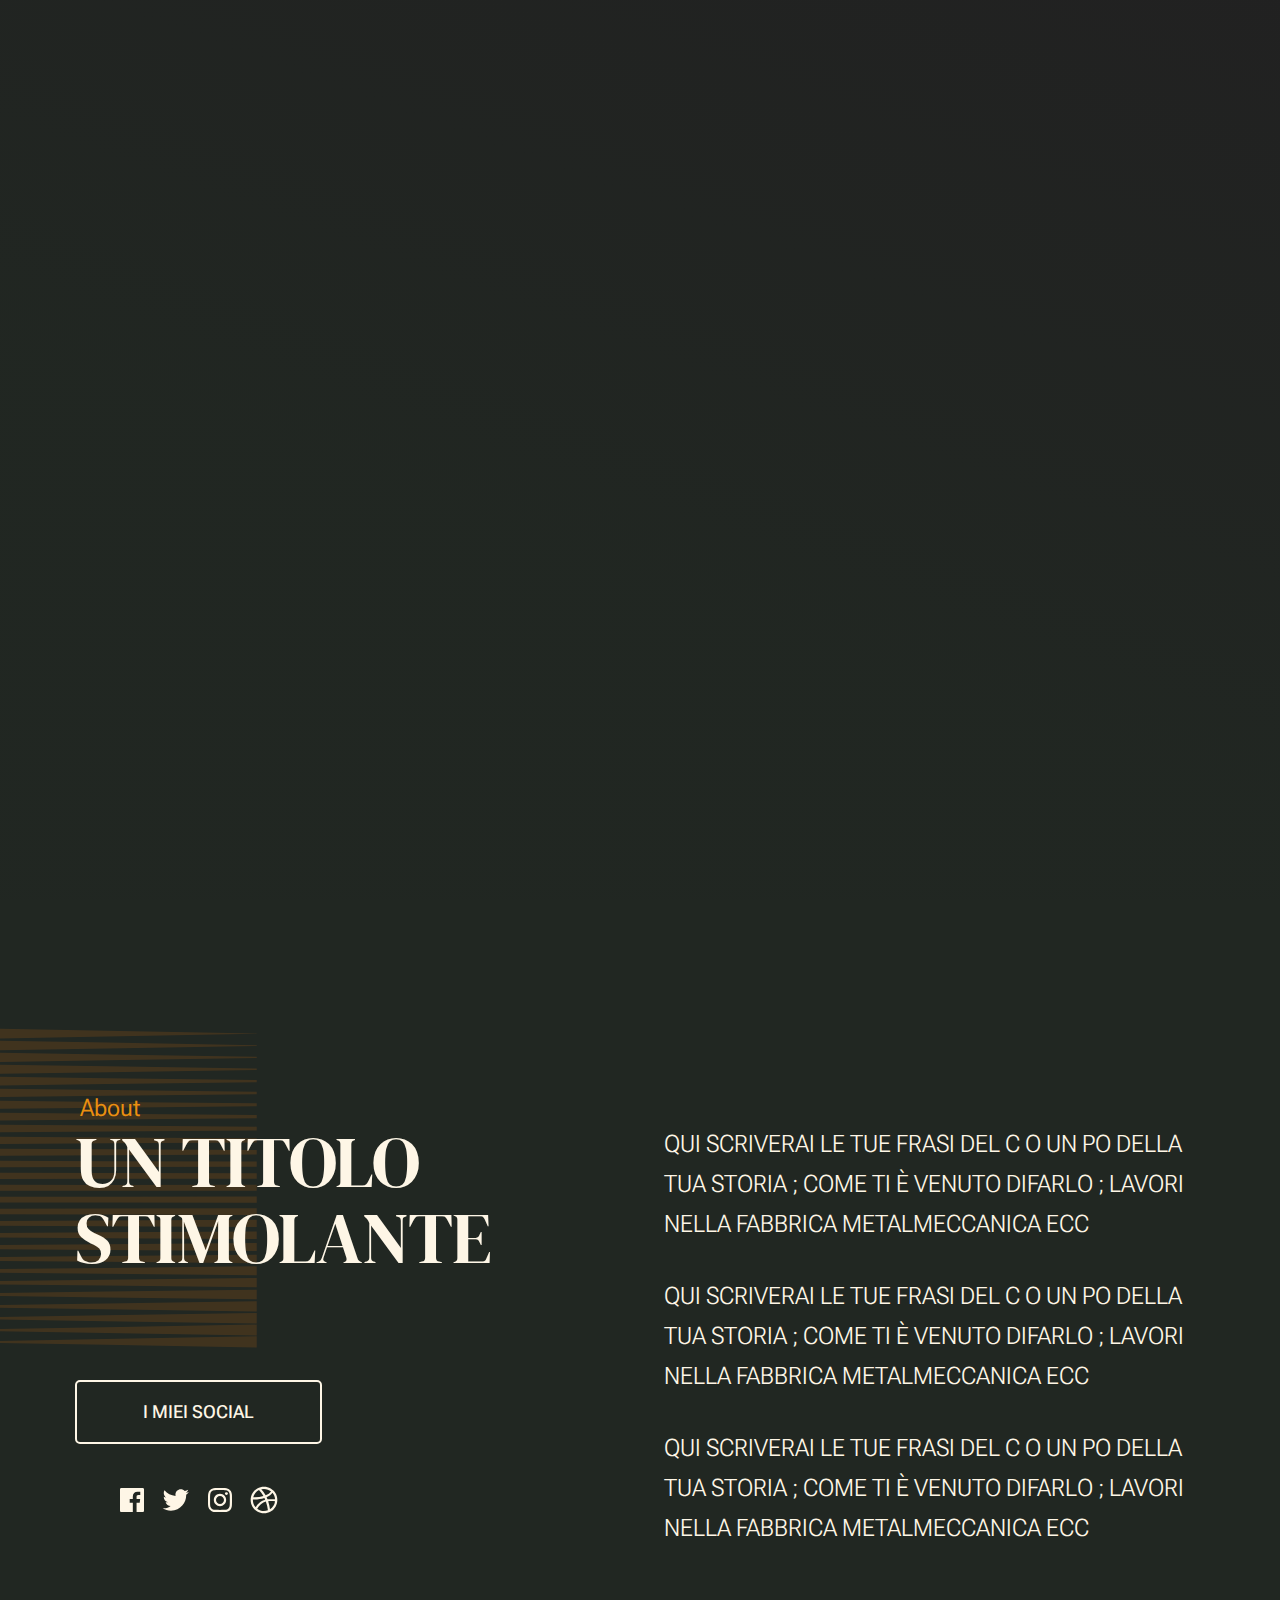
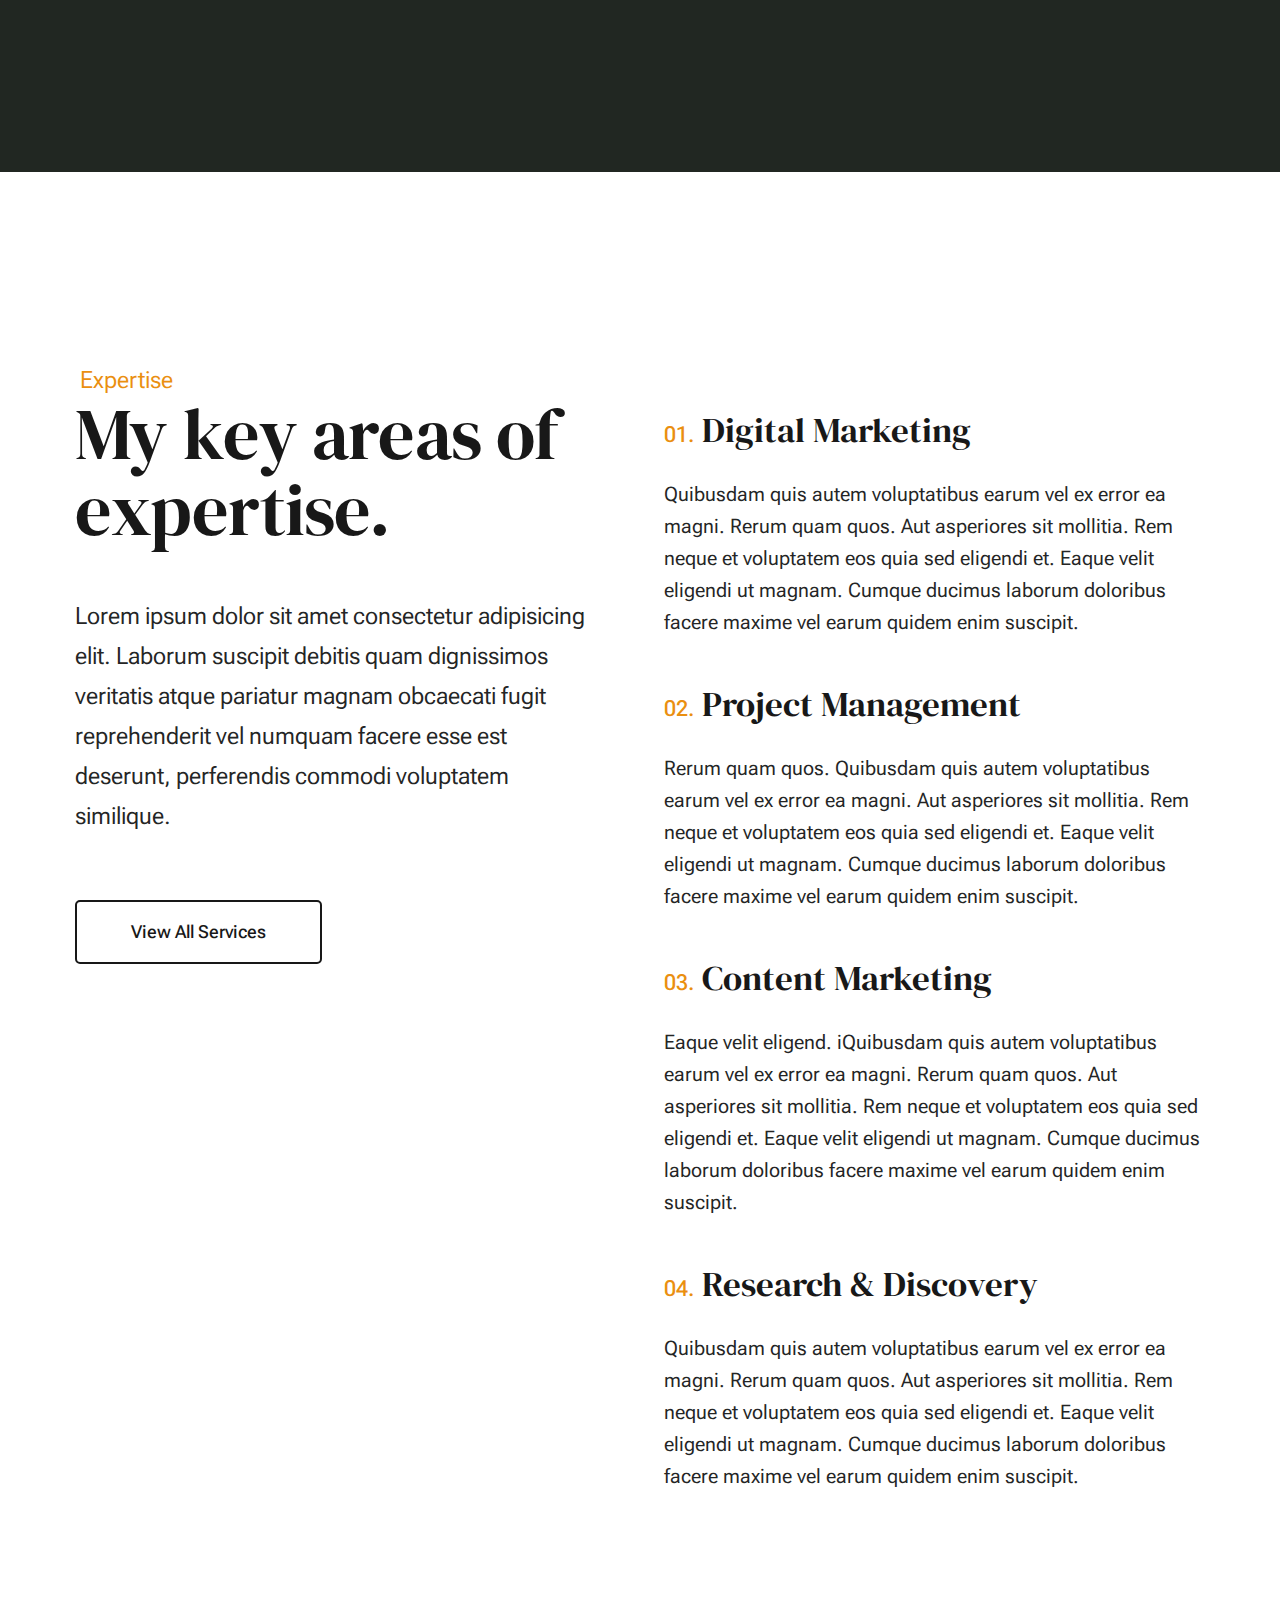
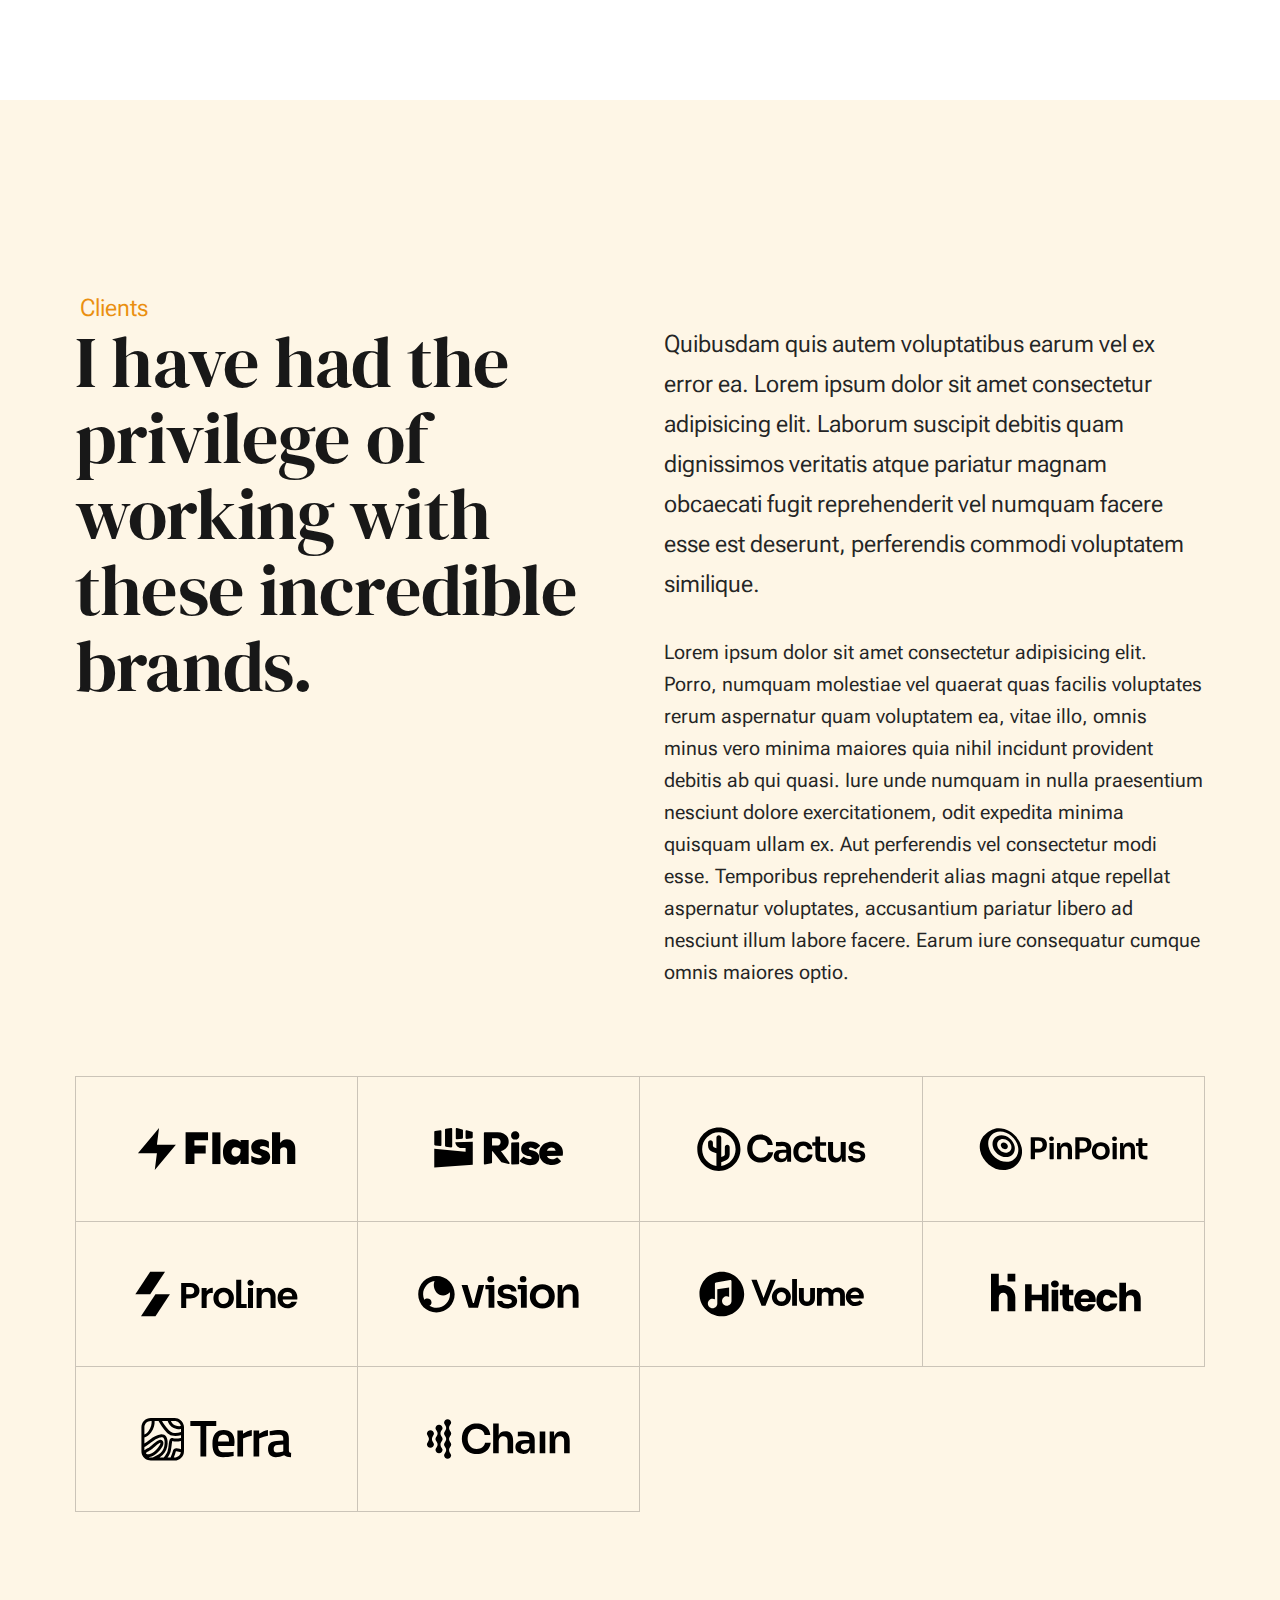
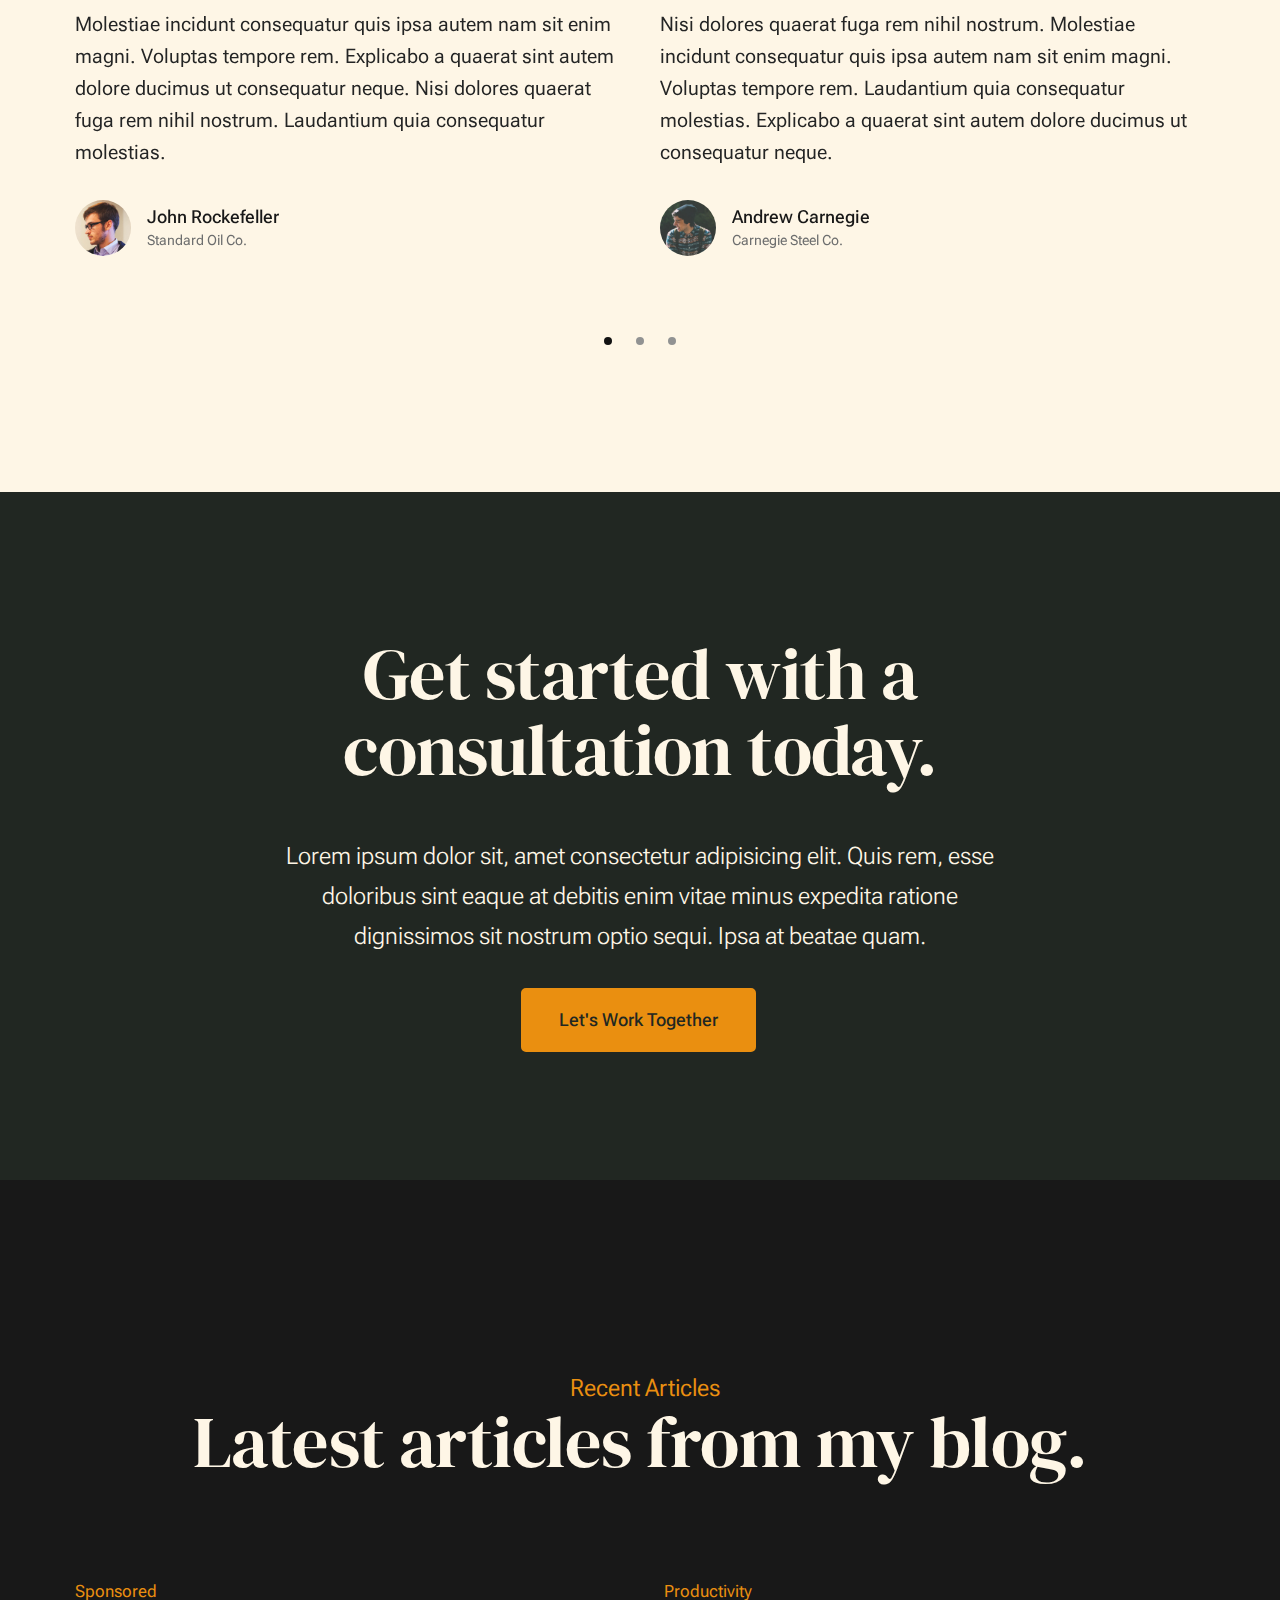
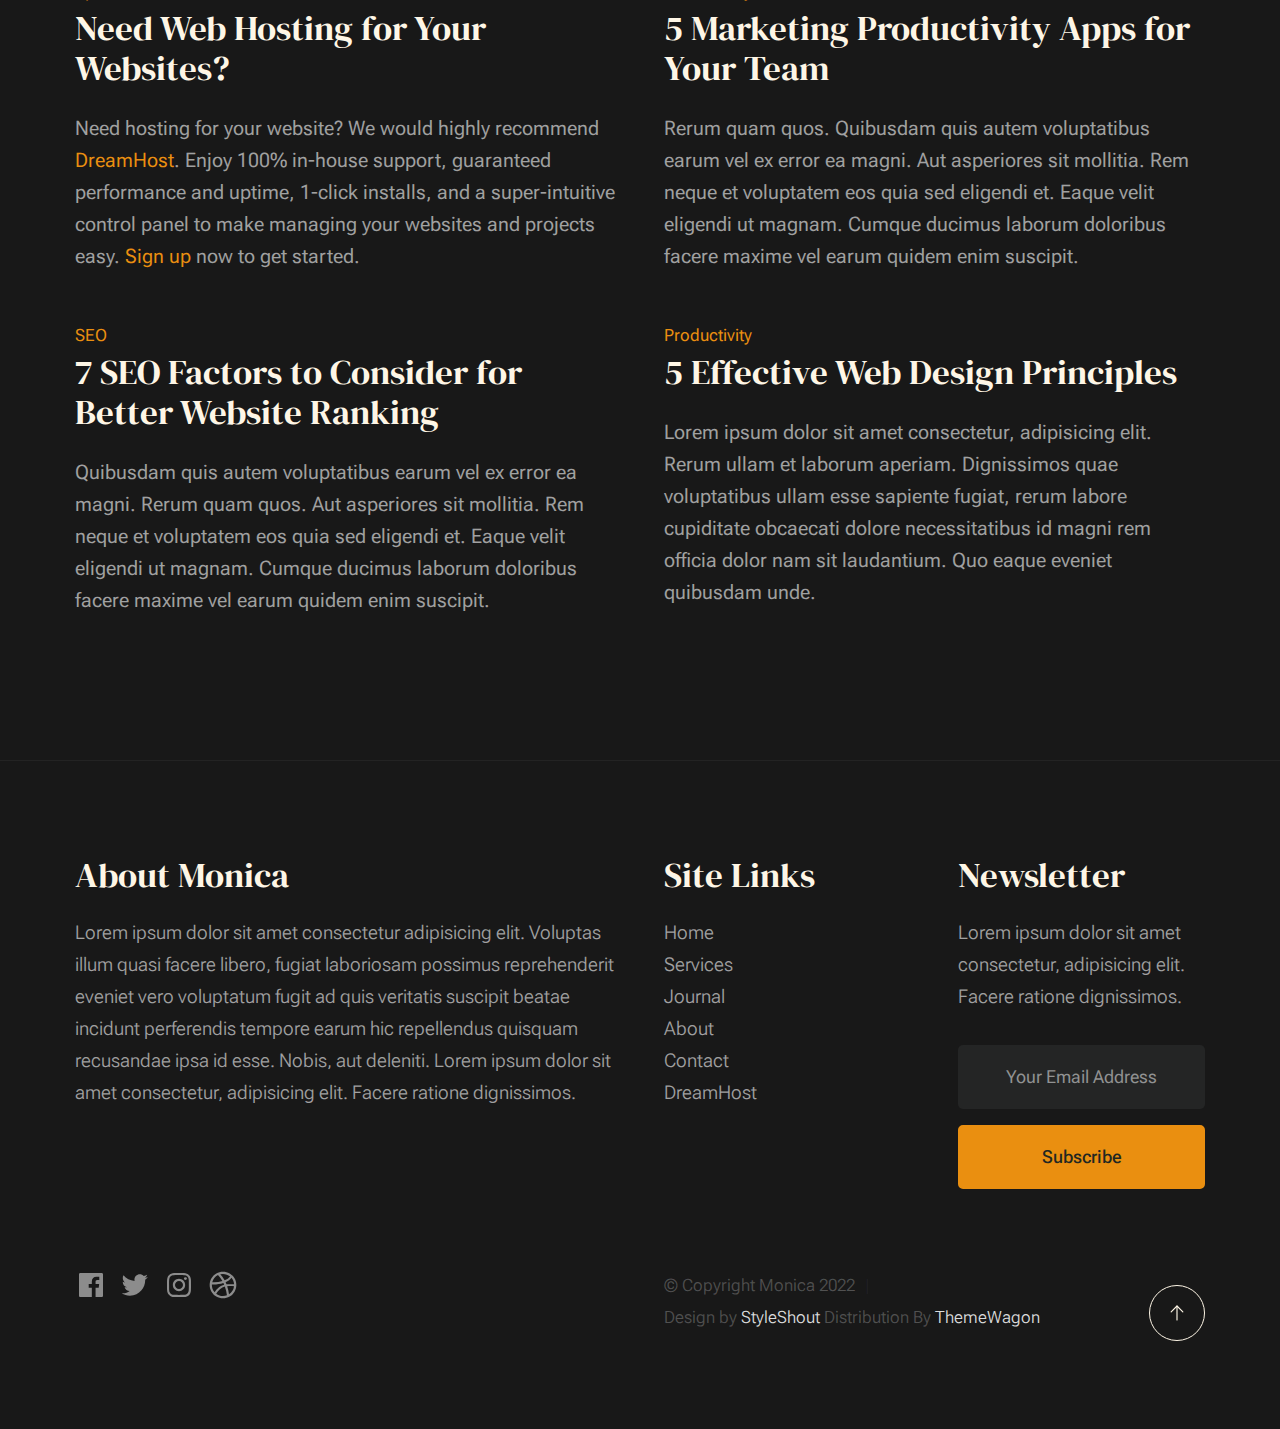
==== commit c786b719: "continuazione" ====
--- a/monica-1,0,0/index.html
+++ b/monica-1,0,0/index.html
@@ -1,35 +1,35 @@
 <!DOCTYPE html>
 <html lang="en" class="no-js" >
 <head>
-
+    
     <!--- basic page needs
     ================================================== -->
     <meta charset="utf-8">
     <meta name="viewport" content="width=device-width, initial-scale=1">
-    <title>DESIGN FUSELLAa</title>
-
+    <title>DESIGN FUSELLA</title>
+    
     <script>
         document.documentElement.classList.remove('no-js');
         document.documentElement.classList.add('js');
     </script>
-
+    
     <!-- CSS
     ================================================== -->
     <link rel="stylesheet" href="css/vendor.css">
     <link rel="stylesheet" href="css/styles.css">
-
+    
     <!-- favicons
     ================================================== -->
-    <link rel="apple-touch-icon" sizes="180x180" href="apple-touch-icon.png">
-    <link rel="icon" type="image/png" sizes="32x32" href="favicon-32x32.png">
-    <link rel="icon" type="image/png" sizes="16x16" href="favicon-16x16.png">
-    <link rel="manifest" href="site.webmanifest">
-
+    
+    
+    <!--  -->
+    <link rel="shortcut icon" href="./primafotoaaaa.jpg" type="image/x-icon">
+    <!--  -->
 </head>
 
 
 <body id="top">
-
+    
     
     <!-- preloader
     ================================================== -->
@@ -40,143 +40,126 @@
             <div></div>
         </div>
     </div>
-
-
+    
+    
     <!-- page wrap
     ================================================== -->
     <div id="page" class="s-pagewrap ss-home">
-
-
+        
+        
         <!-- # site header 
         ================================================== -->
         <header class="s-header">
-
+            
             <div class="row s-header__inner width-sixteen-col">
-
+                
                 <div class="s-header__block">
                     <div class="s-header__logo">
                         <a class="logo" href="index.html">
-                            <img src="images/logo.svg" alt="Homepage">
+                            <img class="logo" src="./primafotoaaaa.jpg" alt="Homepage">
                         </a>
                     </div>
-
+                    
                     <a class="s-header__menu-toggle" href="#0"><span>Menu</span></a>
                 </div> <!-- end s-header__block -->
-
+                
                 <nav class="s-header__nav">
-    
+                    
                     <ul class="s-header__menu-links">
-                        <li><a href="about.html">About</a></li>
-                        <li><a href="services.html">Servicesssss</a></li>
-                        <li><a href="blog.html">Journal</a></li>
-                        <li><a href="contact.html">Contact</a></li>
+                        <li><a href="about.html">CHI SONO</a></li>
+                        <li><a href="contact.html">CONTATTI</a></li>
                     </ul> <!-- s-header__menu-links -->
-
+                    
                     <div class="s-header__contact">
                         <a href="contact.html" class="btn btn--primary s-header__contact-btn">Let's Work Together</a>                        
                     </div> <!-- s-header__contact -->
-    
+                    
                 </nav> <!-- end s-header__nav -->
-
+                
             </div> <!-- end s-header__inner -->
-
+            
         </header> <!-- end s-header -->
-
-
+        
+        
         <!-- # site main content
         ================================================== -->
         <section id="content" class="s-content">
-
+            
             <!-- intro
             ----------------------------------------------- -->
             <section id="intro" class="s-intro">
-
+                
                 <div class="row s-intro__content width-sixteen-col">
-
+                    
                     <div class="column lg-12 s-intro__content-inner grid-block">
                         
                         <div class="s-intro__content-text">
-                            <div class="s-intro__content-pretitle text-pretitle">Hello, I'm Monica</div>
+                            <div class="s-intro__content-pretitle text-pretitle">CIAO , SONO GERARDO</div>
                             <h1 class="s-intro__content-title">
-                            I create marketing <br>
-                            strategies for your <br>
-                            business that get <br>
-                            results.
+                                E QUESTO È IL MIO ORGANETTO METALLICO
                             </h1>
                         </div> <!-- s-intro__content-text -->
-
+                        
                         <div class="s-intro__content-media"> 
                             <div class="s-intro__content-media-inner">                               
-                                <img src="images/intro-bg.jpg" srcset="images/intro-bg.jpg 1x, images/intro-bg@2x.jpg 2x" alt="">
+                                <img class="foto" src="./primafotoaaaa.jpg" srcset="./primafotoaaaa.jpg 1x, images/intro-bg@2x.jpg 2x" alt="">
                                 <div class="lines">                               
                                     <span></span>                                  
                                 </div>
                             </div>
                         </div> <!-- s-intro__content-media -->                      
-
+                        
                         <div class="s-intro__scroll-down">
                             <a href="#about" class="smoothscroll">
                                 <div class="scroll-icon">
                                     <svg xmlns="http://www.w3.org/2000/svg" viewBox="0 0 24 24" width="36" height="36" fill="none" stroke="#97b34a" stroke-width="1" stroke-linecap="round" stroke-linejoin="round">&lt;!--!  Atomicons Free 1.00 by @atisalab License - https://atomicons.com/license/ (Icons: CC BY 4.0) Copyright 2021 Atomicons --&gt;<polyline points="7 13 12 18 17 13"></polyline><line x1="12" y1="18" x2="12" y2="6"></line></svg>
                                 </div>
-                                <span>Scroll for more</span>
+                                <span>SCENDI IN BASSO</span>
                             </a>
                         </div> <!-- s-intro__scroll-down -->
                         
                     </div> <!-- s-intro__content-inner -->
-
+                    
                 </div> <!-- s-intro__content -->
-
+                
             </section> <!-- end s-intro -->
-
+            
             <!-- about
             ----------------------------------------------- -->
             <section id="about" class="s-about target-section">
-
+                
                 <div class="row s-about__content width-sixteen-col">
                     <div class="column grid-block grid-section-split">
-
+                        
                         <img src="images/geometric_shape.svg" alt="" class="s-about__content-imgbg">
-
+                        
                         <div class="section-header grid-section-split__header">
                             <div class="text-pretitle">About</div>                           
                             <h2 class="text-display-title">
-                            An inspiring headline about yourself.
+                                UN TITOLO STIMOLANTE
                             </h2>                           
                         </div> <!-- end section-header -->
-
+                        
                         <div class="s-about__content-main grid-section-split__primary">
                             <p class="attention-getter">
-                            Lorem ipsum dolor sit amet consectetur adipisicing elit. 
-                            Repellendus iste ipsam quod repellat. Hic tempora ullam aperiam 
-                            ipsum optio magni vel inventore voluptatibus nisi maiores laboriosam 
-                            fuga iure, velit eligendi ab vero minima? Quae ducimus ab dignissimos 
-                            iure, eos consequatur est deleniti cum id aliquid neque.
+                                QUI SCRIVERAI LE TUE FRASI DEL C O UN PO DELLA TUA STORIA ; COME TI È VENUTO DIFARLO ; LAVORI NELLA FABBRICA METALMECCANICA ECC
                             </p>
-
+                            
                             <p class="attention-getter">
-                            Autem tenetur commodi maiores. Lorem ipsum dolor sit, amet consectetur adipisicing elit.  
-                            Est eligendi fugit, facilis velit reiciendis iure laudantium. Praesentium repellat 
-                            corrupti dolor sit sint obcaecati. Modi aut quo molestiae a explicabo maiores necessitatibus 
-                            nemo repellendus architecto? Corrupti numquam ullam nostrum, eveniet at doloribus blanditiis 
-                            aliquid a est porro aspernatur pariatur culpa soluta nesciunt odio quasi maxime debitis illum.
+                                QUI SCRIVERAI LE TUE FRASI DEL C O UN PO DELLA TUA STORIA ; COME TI È VENUTO DIFARLO ; LAVORI NELLA FABBRICA METALMECCANICA ECC
                             </p>
-
+                            
                             <p class="attention-getter">
-                            Lorem ipsum dolor sit amet consectetur adipisicing elit. 
-                            Repellendus iste ipsam quod repellat. Hic tempora ullam aperiam 
-                            ipsum optio magni vel inventore voluptatibus nisi maiores laboriosam 
-                            fuga iure, velit eligendi ab vero minima? Quae ducimus ab dignissimos 
-                            iure, eos consequatur est deleniti cum id aliquid neque.
+                                QUI SCRIVERAI LE TUE FRASI DEL C O UN PO DELLA TUA STORIA ; COME TI È VENUTO DIFARLO ; LAVORI NELLA FABBRICA METALMECCANICA ECC
                             </p>
                         </div> <!-- end s-about__content-main -->
-
+                        
                         <div class="s-about__content-btn grid-section-split__bottom">
-                            <a href="about.html" class="btn btn--stroke u-fullwidth">More About Me</a>
-
+                            <a href="about.html" class="btn btn--stroke u-fullwidth">I MIEI SOCIAL</a>
+                            
                             <ul class="s-about__social social-list">
                                 <li>
-                                    <a href="#0">
+                                    <a href="https://www.facebook.com/gerardo.fusella">
                                         <svg xmlns="http://www.w3.org/2000/svg" width="24" height="24" viewBox="0 0 24 24" style="fill:rgba(0, 0, 0, 1);transform:;-ms-filter:"><path d="M20,3H4C3.447,3,3,3.448,3,4v16c0,0.552,0.447,1,1,1h8.615v-6.96h-2.338v-2.725h2.338v-2c0-2.325,1.42-3.592,3.5-3.592 c0.699-0.002,1.399,0.034,2.095,0.107v2.42h-1.435c-1.128,0-1.348,0.538-1.348,1.325v1.735h2.697l-0.35,2.725h-2.348V21H20 c0.553,0,1-0.448,1-1V4C21,3.448,20.553,3,20,3z"></path></svg>
                                         <span class="u-screen-reader-text">Facebook</span>
                                     </a>
@@ -185,6 +168,7 @@
                                     <a href="#0">
                                         <svg xmlns="http://www.w3.org/2000/svg" width="24" height="24" viewBox="0 0 24 24" style="fill:rgba(0, 0, 0, 1);transform:;-ms-filter:"><path d="M19.633,7.997c0.013,0.175,0.013,0.349,0.013,0.523c0,5.325-4.053,11.461-11.46,11.461c-2.282,0-4.402-0.661-6.186-1.809 c0.324,0.037,0.636,0.05,0.973,0.05c1.883,0,3.616-0.636,5.001-1.721c-1.771-0.037-3.255-1.197-3.767-2.793 c0.249,0.037,0.499,0.062,0.761,0.062c0.361,0,0.724-0.05,1.061-0.137c-1.847-0.374-3.23-1.995-3.23-3.953v-0.05 c0.537,0.299,1.16,0.486,1.82,0.511C3.534,9.419,2.823,8.184,2.823,6.787c0-0.748,0.199-1.434,0.548-2.032 c1.983,2.443,4.964,4.04,8.306,4.215c-0.062-0.3-0.1-0.611-0.1-0.923c0-2.22,1.796-4.028,4.028-4.028 c1.16,0,2.207,0.486,2.943,1.272c0.91-0.175,1.782-0.512,2.556-0.973c-0.299,0.935-0.936,1.721-1.771,2.22 c0.811-0.088,1.597-0.312,2.319-0.624C21.104,6.712,20.419,7.423,19.633,7.997z"></path></svg>
                                         <span class="u-screen-reader-text">Twitter</span>
+                                        <i class="fa fa-whatsapp" aria-hidden="true"></i>
                                     </a>
                                 </li>
                                 <li>
@@ -201,32 +185,33 @@
                                 </li>
                             </ul> <!-- end s-footer__social -->
                         </div> <!-- end s-about__content-btn -->
-                    
+                        
                     </div> <!-- content-inner -->
                 </div>
                 
             </section> <!-- end s-about -->
-
+                
+            
             <!-- expertise
             ----------------------------------------------- -->
             <section id="expertise" class="s-expertise">
-
+                
                 <div class="row s-expertise__content width-sixteen-col">
                     <div class="column xl-12 grid-block grid-section-split">
-
+                        
                         <div class="section-header grid-section-split__header">
                             <div class="text-pretitle">Expertise</div>                           
                             <h2 class="text-display-title">
-                            My key areas of expertise.
+                                My key areas of expertise.
                             </h2>     
                             
                             <p class="lead">
-                            Lorem ipsum dolor sit amet consectetur adipisicing elit. Laborum suscipit debitis quam dignissimos veritatis atque pariatur magnam obcaecati fugit reprehenderit vel numquam facere esse est deserunt, perferendis commodi voluptatem similique.
+                                Lorem ipsum dolor sit amet consectetur adipisicing elit. Laborum suscipit debitis quam dignissimos veritatis atque pariatur magnam obcaecati fugit reprehenderit vel numquam facere esse est deserunt, perferendis commodi voluptatem similique.
                             </p>
                         </div> <!-- end section-header -->
-
+                        
                         <div class="s-expertise__content-main grid-section-split__primary">
-
+                            
                             <div class="grid-list-items list-items show-ctr">
                                 <div class="grid-list-items__item list-items__item">
                                     <div class="grid-list-items__title list-items__item-header">
@@ -234,9 +219,9 @@
                                     </div>
                                     <div class="grid-list-items__text list-items__item-text">
                                         <p>
-                                        Quibusdam quis autem voluptatibus earum vel ex error ea magni. Rerum quam quos. Aut asperiores 
-                                        sit mollitia. Rem neque et voluptatem eos quia sed eligendi et. Eaque velit eligendi ut 
-                                        magnam. Cumque ducimus laborum doloribus facere maxime vel earum quidem enim suscipit.
+                                            Quibusdam quis autem voluptatibus earum vel ex error ea magni. Rerum quam quos. Aut asperiores 
+                                            sit mollitia. Rem neque et voluptatem eos quia sed eligendi et. Eaque velit eligendi ut 
+                                            magnam. Cumque ducimus laborum doloribus facere maxime vel earum quidem enim suscipit.
                                         </p>
                                     </div>
                                 </div> <!-- list-item -->
@@ -246,9 +231,9 @@
                                     </div>
                                     <div class="grid-list-items__text list-items__item-text">
                                         <p>
-                                        Rerum quam quos. Quibusdam quis autem voluptatibus earum vel ex error ea magni. Aut asperiores 
-                                        sit mollitia. Rem neque et voluptatem eos quia sed eligendi et. Eaque velit eligendi ut 
-                                        magnam. Cumque ducimus laborum doloribus facere maxime vel earum quidem enim suscipit.
+                                            Rerum quam quos. Quibusdam quis autem voluptatibus earum vel ex error ea magni. Aut asperiores 
+                                            sit mollitia. Rem neque et voluptatem eos quia sed eligendi et. Eaque velit eligendi ut 
+                                            magnam. Cumque ducimus laborum doloribus facere maxime vel earum quidem enim suscipit.
                                         </p>
                                     </div>
                                 </div> <!-- list-expertise__item -->
@@ -258,9 +243,9 @@
                                     </div>
                                     <div class="grid-list-items__text list-items__item-text">
                                         <p>
-                                        Eaque velit eligend. iQuibusdam quis autem voluptatibus earum vel ex error ea magni. 
-                                        Rerum quam quos. Aut asperiores sit mollitia. Rem neque et voluptatem eos quia sed eligendi et. 
-                                        Eaque velit eligendi ut magnam. Cumque ducimus laborum doloribus facere maxime vel earum quidem enim suscipit.
+                                            Eaque velit eligend. iQuibusdam quis autem voluptatibus earum vel ex error ea magni. 
+                                            Rerum quam quos. Aut asperiores sit mollitia. Rem neque et voluptatem eos quia sed eligendi et. 
+                                            Eaque velit eligendi ut magnam. Cumque ducimus laborum doloribus facere maxime vel earum quidem enim suscipit.
                                         </p>
                                     </div>
                                 </div> <!-- list-expertise__item -->
@@ -270,62 +255,62 @@
                                     </div>
                                     <div class="grid-list-items__text list-items__item-text">
                                         <p>
-                                        Quibusdam quis autem voluptatibus earum vel ex error ea magni. Rerum quam quos. Aut asperiores 
-                                        sit mollitia. Rem neque et voluptatem eos quia sed eligendi et. Eaque velit eligendi ut 
-                                        magnam. Cumque ducimus laborum doloribus facere maxime vel earum quidem enim suscipit.
+                                            Quibusdam quis autem voluptatibus earum vel ex error ea magni. Rerum quam quos. Aut asperiores 
+                                            sit mollitia. Rem neque et voluptatem eos quia sed eligendi et. Eaque velit eligendi ut 
+                                            magnam. Cumque ducimus laborum doloribus facere maxime vel earum quidem enim suscipit.
                                         </p>
                                     </div>
                                 </div> <!-- list-expertise__item -->
-
+                                
                             </div> <!-- grid-list-items -->
                         </div> <!-- end s-expertise__content-main -->
-
+                        
                         <div class="s-expertise__content-btn grid-section-split__bottom">
                             <a href="services.html" class="btn btn--stroke u-fullwidth">View All Services</a>
                         </div> <!-- end s-about__content-btn -->
-
+                        
                     </div> <!-- end grid-block-->
                 </div> <!-- end s-expertise__content -->
-
+                
             </section> <!-- end s-expertise -->
-
+            
             <!-- clients
             ----------------------------------------------- -->
             <section id="clients" class="s-clients">          
-
+                
                 <div class="row s-clients__content-block width-sixteen-col">
                     <div class="column xl-12 grid-block grid-section-split">
-                    
+                        
                         <div class="section-header grid-section-split__header">
                             <div class="text-pretitle">Clients</div>                           
                             <h2 class="text-display-title">
-                            I have had the privilege of working with these incredible brands.
+                                I have had the privilege of working with these incredible brands.
                             </h2>       
                         </div> <!-- end section-header -->
-                    
+                        
                         <div class="grid-section-split__primary">
                             <p class="lead">
-                            Quibusdam quis autem voluptatibus earum vel ex error ea. Lorem ipsum dolor sit amet consectetur 
-                            adipisicing elit. Laborum suscipit debitis quam dignissimos veritatis atque pariatur magnam 
-                            obcaecati fugit reprehenderit vel numquam facere esse est deserunt, perferendis commodi voluptatem similique.
+                                Quibusdam quis autem voluptatibus earum vel ex error ea. Lorem ipsum dolor sit amet consectetur 
+                                adipisicing elit. Laborum suscipit debitis quam dignissimos veritatis atque pariatur magnam 
+                                obcaecati fugit reprehenderit vel numquam facere esse est deserunt, perferendis commodi voluptatem similique.
                             </p>   
-
+                            
                             <p>
-                            Lorem ipsum dolor sit amet consectetur adipisicing elit. Porro, numquam molestiae vel quaerat quas 
-                            facilis voluptates rerum aspernatur quam voluptatem ea, vitae illo, omnis minus vero minima maiores 
-                            quia nihil incidunt provident debitis ab qui quasi. Iure unde numquam in nulla praesentium nesciunt 
-                            dolore exercitationem, odit expedita minima quisquam ullam ex. Aut perferendis vel consectetur modi esse.
-                            Temporibus reprehenderit alias magni atque repellat aspernatur voluptates, accusantium pariatur libero ad 
-                            nesciunt illum labore facere. Earum iure consequatur cumque omnis maiores optio.
+                                Lorem ipsum dolor sit amet consectetur adipisicing elit. Porro, numquam molestiae vel quaerat quas 
+                                facilis voluptates rerum aspernatur quam voluptatem ea, vitae illo, omnis minus vero minima maiores 
+                                quia nihil incidunt provident debitis ab qui quasi. Iure unde numquam in nulla praesentium nesciunt 
+                                dolore exercitationem, odit expedita minima quisquam ullam ex. Aut perferendis vel consectetur modi esse.
+                                Temporibus reprehenderit alias magni atque repellat aspernatur voluptates, accusantium pariatur libero ad 
+                                nesciunt illum labore facere. Earum iure consequatur cumque omnis maiores optio.
                             </p>
                         </div> <!-- end grid-section-split__primary -->
-                    
+                        
                     </div> <!-- end column -->
                 </div> <!-- end row -->
-
+                
                 <div class="row s-clients__content-block width-sixteen-col">
                     <div class="column xl-12">
-                    
+                        
                         <div class="clients-list">                            
                             <div class="clients-list__item">
                                 <a href="#0">
@@ -377,21 +362,21 @@
                                 </a>
                             </div>
                         </div> <!-- end clients-list -->
-
+                        
                     </div> <!-- end column -->
                 </div> <!-- end row -->
-                                
+                
                 <div class="row s-clients__content-block width-sixteen-col">
                     <div class="column xl-12 testimonials">
-                    
+                        
                         <div class="swiper-container testimonials__slider home-slider">
-
+                            
                             <div class="swiper-wrapper">
                                 <div class="testimonials__slide swiper-slide">
                                     <p>
-                                    Molestiae incidunt consequatur quis ipsa autem nam sit enim magni. Voluptas tempore rem. 
-                                    Explicabo a quaerat sint autem dolore ducimus ut consequatur neque. Nisi dolores quaerat fuga rem nihil nostrum.
-                                    Laudantium quia consequatur molestias.
+                                        Molestiae incidunt consequatur quis ipsa autem nam sit enim magni. Voluptas tempore rem. 
+                                        Explicabo a quaerat sint autem dolore ducimus ut consequatur neque. Nisi dolores quaerat fuga rem nihil nostrum.
+                                        Laudantium quia consequatur molestias.
                                     </p>
                                     <div class="testimonials__author">
                                         <img src="images/avatars/user-01.jpg" alt="Author image" class="testimonials__avatar">
@@ -403,9 +388,9 @@
                                 </div>
                                 <div class="testimonials__slide swiper-slide">
                                     <p>
-                                    Nisi dolores quaerat fuga rem nihil nostrum. Molestiae incidunt consequatur quis ipsa autem nam sit enim magni. 
-                                    Voluptas tempore rem. Laudantium quia consequatur molestias.
-                                    Explicabo a quaerat sint autem dolore ducimus ut consequatur neque.
+                                        Nisi dolores quaerat fuga rem nihil nostrum. Molestiae incidunt consequatur quis ipsa autem nam sit enim magni. 
+                                        Voluptas tempore rem. Laudantium quia consequatur molestias.
+                                        Explicabo a quaerat sint autem dolore ducimus ut consequatur neque.
                                     </p>
                                     <div class="testimonials__author">
                                         <img src="images/avatars/user-04.jpg" alt="Author image" class="testimonials__avatar">
@@ -417,9 +402,9 @@
                                 </div>
                                 <div class="testimonials__slide swiper-slide">
                                     <p>
-                                    Voluptas tempore rem. Molestiae incidunt consequatur quis ipsa autem nam sit enim magni.  
-                                    Explicabo a quaerat sint autem dolore ducimus ut consequatur neque. 
-                                    Nisi dolores quaerat fuga rem nihil nostrum. Laudantium quia consequatur molestias.
+                                        Voluptas tempore rem. Molestiae incidunt consequatur quis ipsa autem nam sit enim magni.  
+                                        Explicabo a quaerat sint autem dolore ducimus ut consequatur neque. 
+                                        Nisi dolores quaerat fuga rem nihil nostrum. Laudantium quia consequatur molestias.
                                     </p>
                                     <div class="testimonials__author">
                                         <img src="images/avatars/user-06.jpg" alt="Author image" class="testimonials__avatar">
@@ -431,9 +416,9 @@
                                 </div>
                                 <div class="testimonials__slide swiper-slide">
                                     <p>
-                                    Molestiae incidunt consequatur quis ipsa autem nam sit enim magni. Voluptas tempore rem. 
-                                    Explicabo a quaerat sint autem dolore ducimus ut consequatur neque. Nisi dolores quaerat fuga rem nihil nostrum.
-                                    Laudantium quia consequatur molestias.
+                                        Molestiae incidunt consequatur quis ipsa autem nam sit enim magni. Voluptas tempore rem. 
+                                        Explicabo a quaerat sint autem dolore ducimus ut consequatur neque. Nisi dolores quaerat fuga rem nihil nostrum.
+                                        Laudantium quia consequatur molestias.
                                     </p>
                                     <div class="testimonials__author">
                                         <img src="images/avatars/user-02.jpg" alt="Author image" class="testimonials__avatar">
@@ -444,57 +429,57 @@
                                     </div>
                                 </div> 
                             </div> <!-- end swiper-wrapper --> 
-
+                            
                             <div class="swiper-pagination"></div>
-
+                            
                         </div> <!--end testimonials__slider -->                    
-                    
+                        
                     </div> <!-- end column -->
                 </div> <!-- end row -->
-
-
+                
+                
             </section> <!-- end s-clients -->            
-
+            
         </section> <!-- s-content-->
-
+        
         <!-- # cta
         ================================================== -->
         <section id="cta" class="s-cta">
-
+            
             <div class="row row-x-center text-center">
                 <div class="column xl-8 lg-12">
-
+                    
                     <div class="s-cta__content">
                         <h2 class="text-display-title">
-                        Get started with a consultation today.
+                            Get started with a consultation today.
                         </h2>
                         <p class="lead">
-                        Lorem ipsum dolor sit, amet consectetur adipisicing elit. Quis rem, esse doloribus sint eaque at debitis enim vitae minus expedita ratione dignissimos sit nostrum optio sequi. Ipsa at beatae quam.
+                            Lorem ipsum dolor sit, amet consectetur adipisicing elit. Quis rem, esse doloribus sint eaque at debitis enim vitae minus expedita ratione dignissimos sit nostrum optio sequi. Ipsa at beatae quam.
                         </p>
                         <a href="contact.html" class="btn btn--primary">Let's Work Together</a>
                     </div>
-
+                    
                 </div>
             </div>
-
+            
         </section> <!-- end s-cta -->
-
+        
         <!-- # journal
         ================================================== -->
         <section id="journal" class="s-journal">
-
+            
             <div class="row s-journal__content width-sixteen-col">
                 <div class="column xl-12 grid-block">
-
+                    
                     <div class="grid-full section-header text-center">
                         <div class="text-pretitle">Recent Articles</div>                           
                         <h2 class="text-display-title">
-                        Latest articles from my blog.
+                            Latest articles from my blog.
                         </h2>  
                     </div> <!-- end section-header --> 
-
+                    
                     <div class="grid-full s-journal__content-main grid-list-items">
-
+                        
                         <div class="grid-list-items__item blog-card">
                             <div class="blog-card__header">
                                 <div class="blog-card__cat-links">
@@ -504,9 +489,9 @@
                             </div>
                             <div class="blog-card__text">
                                 <p>
-                                Need hosting for your website? We would highly recommend <a href="https://www.dreamhost.com/r.cgi?287326">DreamHost</a>.
-                                Enjoy 100% in-house support, guaranteed performance and uptime, 1-click installs, and a super-intuitive control 
-                                panel to make managing your websites and projects easy. <a href="https://www.dreamhost.com/r.cgi?287326">Sign up</a> now to get started.
+                                    Need hosting for your website? We would highly recommend <a href="https://www.dreamhost.com/r.cgi?287326">DreamHost</a>.
+                                    Enjoy 100% in-house support, guaranteed performance and uptime, 1-click installs, and a super-intuitive control 
+                                    panel to make managing your websites and projects easy. <a href="https://www.dreamhost.com/r.cgi?287326">Sign up</a> now to get started.
                                 </p>
                             </div>
                         </div> <!-- end blog-card -->
@@ -519,9 +504,9 @@
                             </div>
                             <div class="blog-card__text">
                                 <p>
-                                Rerum quam quos. Quibusdam quis autem voluptatibus earum vel ex error ea magni. Aut asperiores 
-                                sit mollitia. Rem neque et voluptatem eos quia sed eligendi et. Eaque velit eligendi ut 
-                                magnam. Cumque ducimus laborum doloribus facere maxime vel earum quidem enim suscipit.
+                                    Rerum quam quos. Quibusdam quis autem voluptatibus earum vel ex error ea magni. Aut asperiores 
+                                    sit mollitia. Rem neque et voluptatem eos quia sed eligendi et. Eaque velit eligendi ut 
+                                    magnam. Cumque ducimus laborum doloribus facere maxime vel earum quidem enim suscipit.
                                 </p>
                             </div>
                         </div> <!-- end blog-card -->
@@ -534,9 +519,9 @@
                             </div>
                             <div class="blog-card__text">
                                 <p>
-                                Quibusdam quis autem voluptatibus earum vel ex error ea magni. Rerum quam quos. Aut asperiores 
-                                sit mollitia. Rem neque et voluptatem eos quia sed eligendi et. Eaque velit eligendi ut 
-                                magnam. Cumque ducimus laborum doloribus facere maxime vel earum quidem enim suscipit.
+                                    Quibusdam quis autem voluptatibus earum vel ex error ea magni. Rerum quam quos. Aut asperiores 
+                                    sit mollitia. Rem neque et voluptatem eos quia sed eligendi et. Eaque velit eligendi ut 
+                                    magnam. Cumque ducimus laborum doloribus facere maxime vel earum quidem enim suscipit.
                                 </p>
                             </div>
                         </div> <!-- end blog card -->
@@ -549,21 +534,21 @@
                             </div>
                             <div class="blog-card__text">
                                 <p>
-                                Lorem ipsum dolor sit amet consectetur, adipisicing elit. Rerum ullam et laborum aperiam. 
-                                Dignissimos quae voluptatibus ullam esse sapiente fugiat, rerum labore cupiditate obcaecati 
-                                dolore necessitatibus id magni rem officia dolor nam sit laudantium. Quo eaque eveniet quibusdam unde. 
+                                    Lorem ipsum dolor sit amet consectetur, adipisicing elit. Rerum ullam et laborum aperiam. 
+                                    Dignissimos quae voluptatibus ullam esse sapiente fugiat, rerum labore cupiditate obcaecati 
+                                    dolore necessitatibus id magni rem officia dolor nam sit laudantium. Quo eaque eveniet quibusdam unde. 
                                 </p>
                             </div>
                         </div> <!-- end blog-card -->
-
+                        
                     </div> <!-- end grid-list-items -->
-
+                    
                 </div> <!-- end grid-block-->
             </div> <!-- end s-journal__content -->
-
+            
         </section> <!-- end s-journal -->
-
-
+        
+        
         <!-- # footer 
         ================================================== -->
         <footer class="s-footer">
@@ -571,10 +556,10 @@
                 <div class="column xl-6 lg-6 md-12 s-footer__block s-footer__about">                    
                     <h3>About Monica</h3>
                     <p>
-                    Lorem ipsum dolor sit amet consectetur adipisicing elit. Voluptas illum quasi facere libero, 
-                    fugiat laboriosam possimus reprehenderit eveniet vero voluptatum fugit ad quis veritatis suscipit beatae 
-                    incidunt perferendis tempore earum hic repellendus quisquam recusandae ipsa id esse. Nobis, aut deleniti.
-                    Lorem ipsum dolor sit amet consectetur, adipisicing elit. Facere ratione dignissimos.
+                        Lorem ipsum dolor sit amet consectetur adipisicing elit. Voluptas illum quasi facere libero, 
+                        fugiat laboriosam possimus reprehenderit eveniet vero voluptatum fugit ad quis veritatis suscipit beatae 
+                        incidunt perferendis tempore earum hic repellendus quisquam recusandae ipsa id esse. Nobis, aut deleniti.
+                        Lorem ipsum dolor sit amet consectetur, adipisicing elit. Facere ratione dignissimos.
                     </p>               
                 </div>                
                 <div class="column xl-3 lg-6 md-12 s-footer__block s-footer__site-links">
@@ -590,11 +575,11 @@
                 </div>
                 <div class="column xl-3 lg-6 md-12 tab-12 s-footer__block s-footer__newsletter">
                     <h3>Newsletter</h3>
-
+                    
                     <p>
-                    Lorem ipsum dolor sit amet consectetur, adipisicing elit. Facere ratione dignissimos.
+                        Lorem ipsum dolor sit amet consectetur, adipisicing elit. Facere ratione dignissimos.
                     </p>
-
+                    
                     <div class="subscribe-form">
                         <form id="mc-form" class="mc-form">
                             <input type="email" name="EMAIL" id="mce-EMAIL" class="u-fullwidth text-center" placeholder="Your Email Address" title="The domain portion of the email address is invalid (the portion after the @)." pattern="^([^\x00-\x20\x22\x28\x29\x2c\x2e\x3a-\x3c\x3e\x40\x5b-\x5d\x7f-\xff]+|\x22([^\x0d\x22\x5c\x80-\xff]|\x5c[\x00-\x7f])*\x22)(\x2e([^\x00-\x20\x22\x28\x29\x2c\x2e\x3a-\x3c\x3e\x40\x5b-\x5d\x7f-\xff]+|\x22([^\x0d\x22\x5c\x80-\xff]|\x5c[\x00-\x7f])*\x22))*\x40([^\x00-\x20\x22\x28\x29\x2c\x2e\x3a-\x3c\x3e\x40\x5b-\x5d\x7f-\xff]+|\x5b([^\x0d\x5b-\x5d\x80-\xff]|\x5c[\x00-\x7f])*\x5d)(\x2e([^\x00-\x20\x22\x28\x29\x2c\x2e\x3a-\x3c\x3e\x40\x5b-\x5d\x7f-\xff]+|\x5b([^\x0d\x5b-\x5d\x80-\xff]|\x5c[\x00-\x7f])*\x5d))*(\.\w{2,})+$" required>
@@ -641,7 +626,7 @@
                         <span>Design by <a href="https://www.styleshout.com/">StyleShout</a> Distribution By <a href="https://themewagon.com">ThemeWagon</a></span>
                     </p>
                 </div>
-
+                
                 <div class="ss-go-top">
                     <a class="smoothscroll" title="Back to Top" href="#top">
                         <svg xmlns="http://www.w3.org/2000/svg" viewBox="0 0 24 24" width="36" height="36" fill="none" stroke="#ffffff" stroke-width="1" stroke-linecap="round" stroke-linejoin="round">&lt;!--!  Atomicons Free 1.00 by @atisalab License - https://atomicons.com/license/ (Icons: CC BY 4.0) Copyright 2021 Atomicons --&gt;<polyline points="17 11 12 6 7 11"></polyline><line x1="12" y1="18" x2="12" y2="6"></line></svg>
@@ -650,13 +635,13 @@
             </div>
             
         </footer> <!-- end s-footer -->
-
+        
     </div> <!-- end page-wrap -->
-
+    
     <!-- Java Script
     ================================================== -->
     <script src="js/plugins.js"></script>
     <script src="js/main.js"></script>
-
+    
 </body>
 </html>--- a/monica-1,0,0/css/styles.css
+++ b/monica-1,0,0/css/styles.css
@@ -4740,3 +4740,20 @@
 .contact-list li {
 	padding-left: 0;
 }
+
+.logo{
+	border-radius: 40px;
+	height: 80px;
+	width: ;
+}
+
+.foto{
+	border-radius: 80px;
+	width: 20vh;
+	height: 40vh;
+}
+
+.card{
+	width: 20vh;
+	height: 80vh;
+}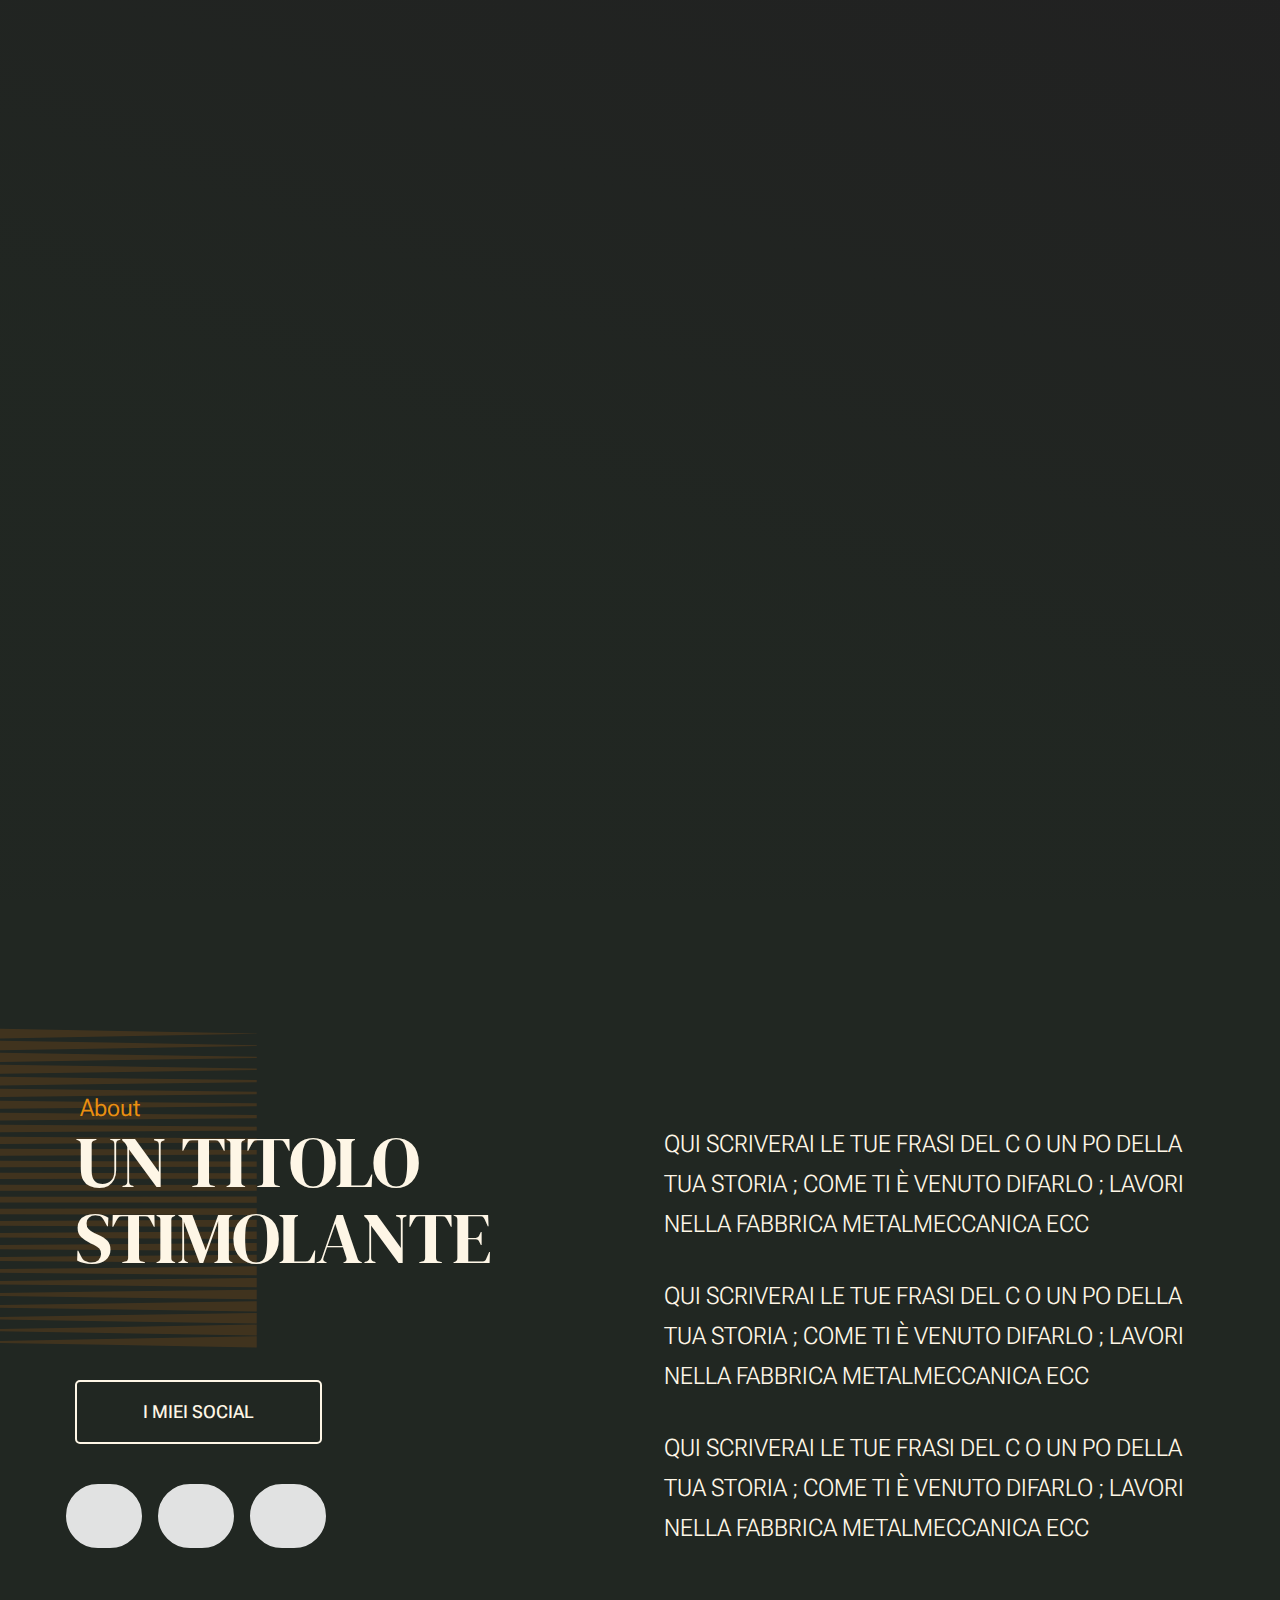
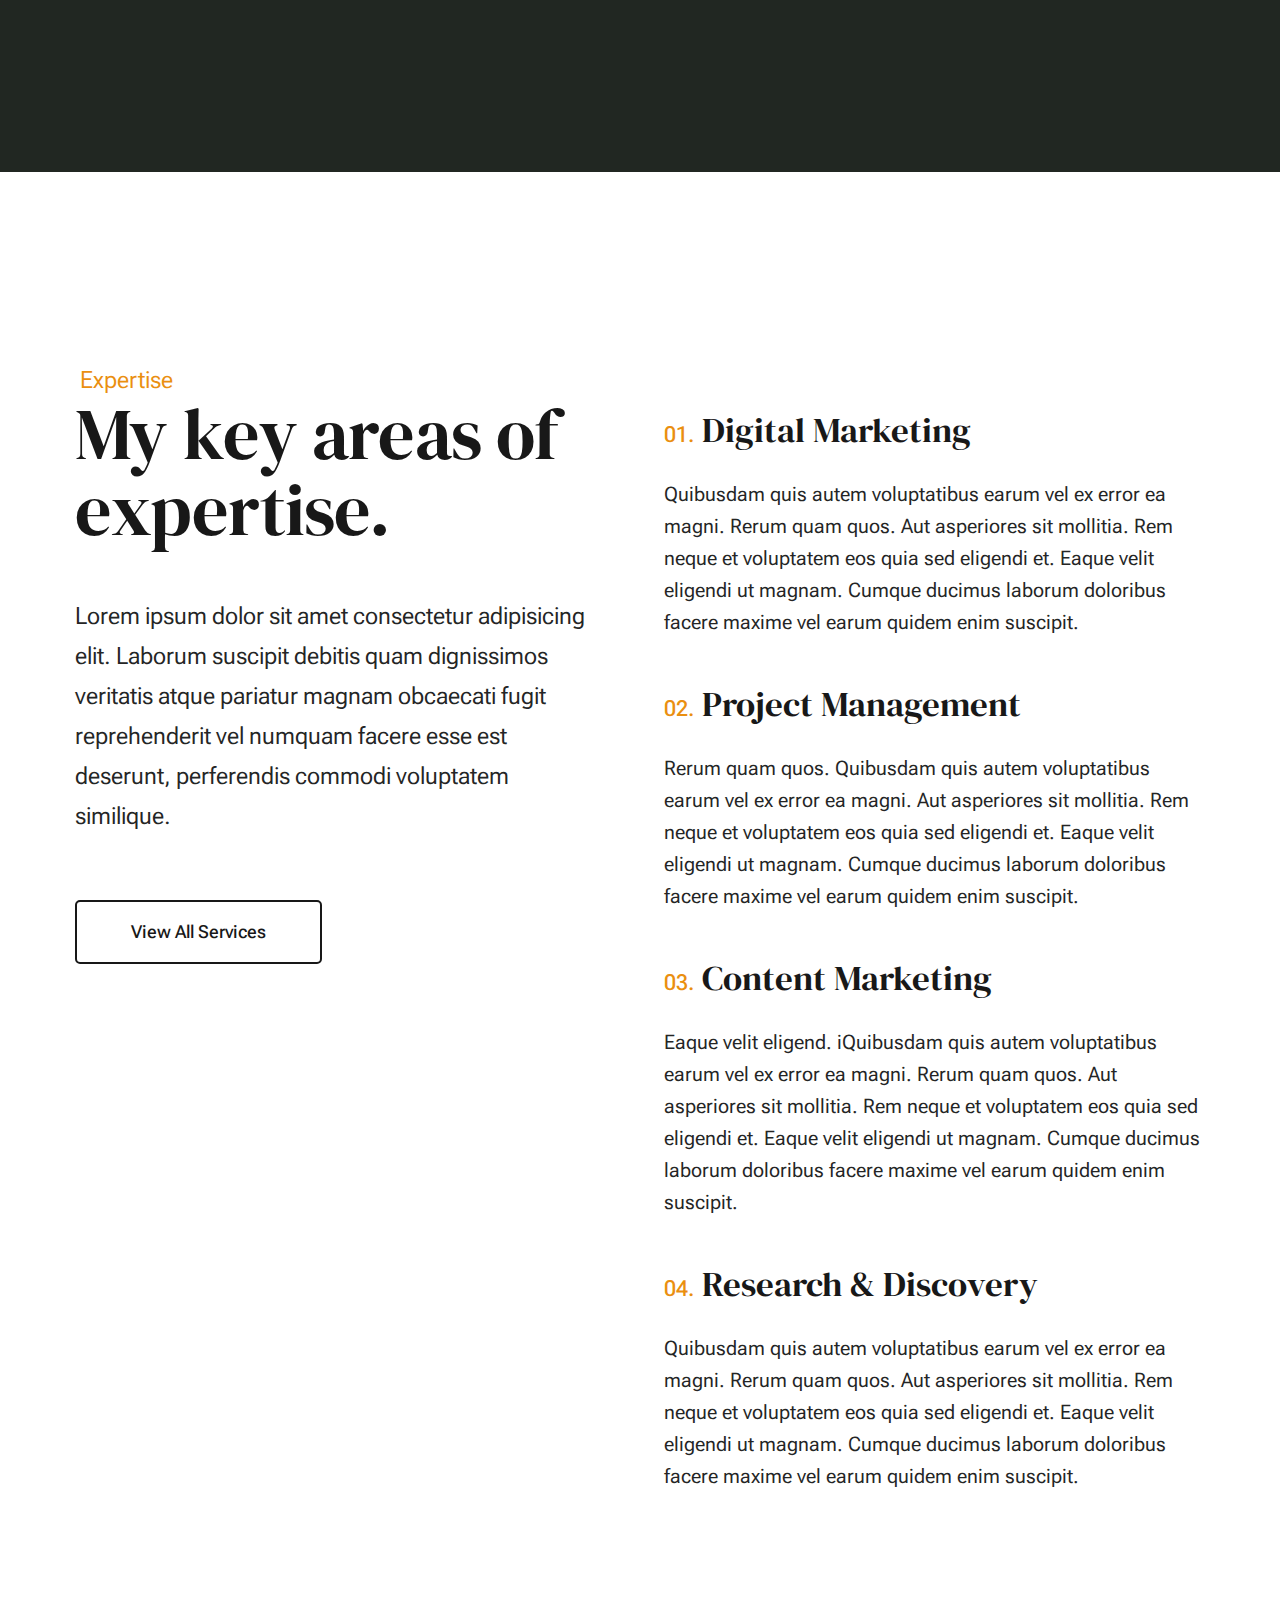
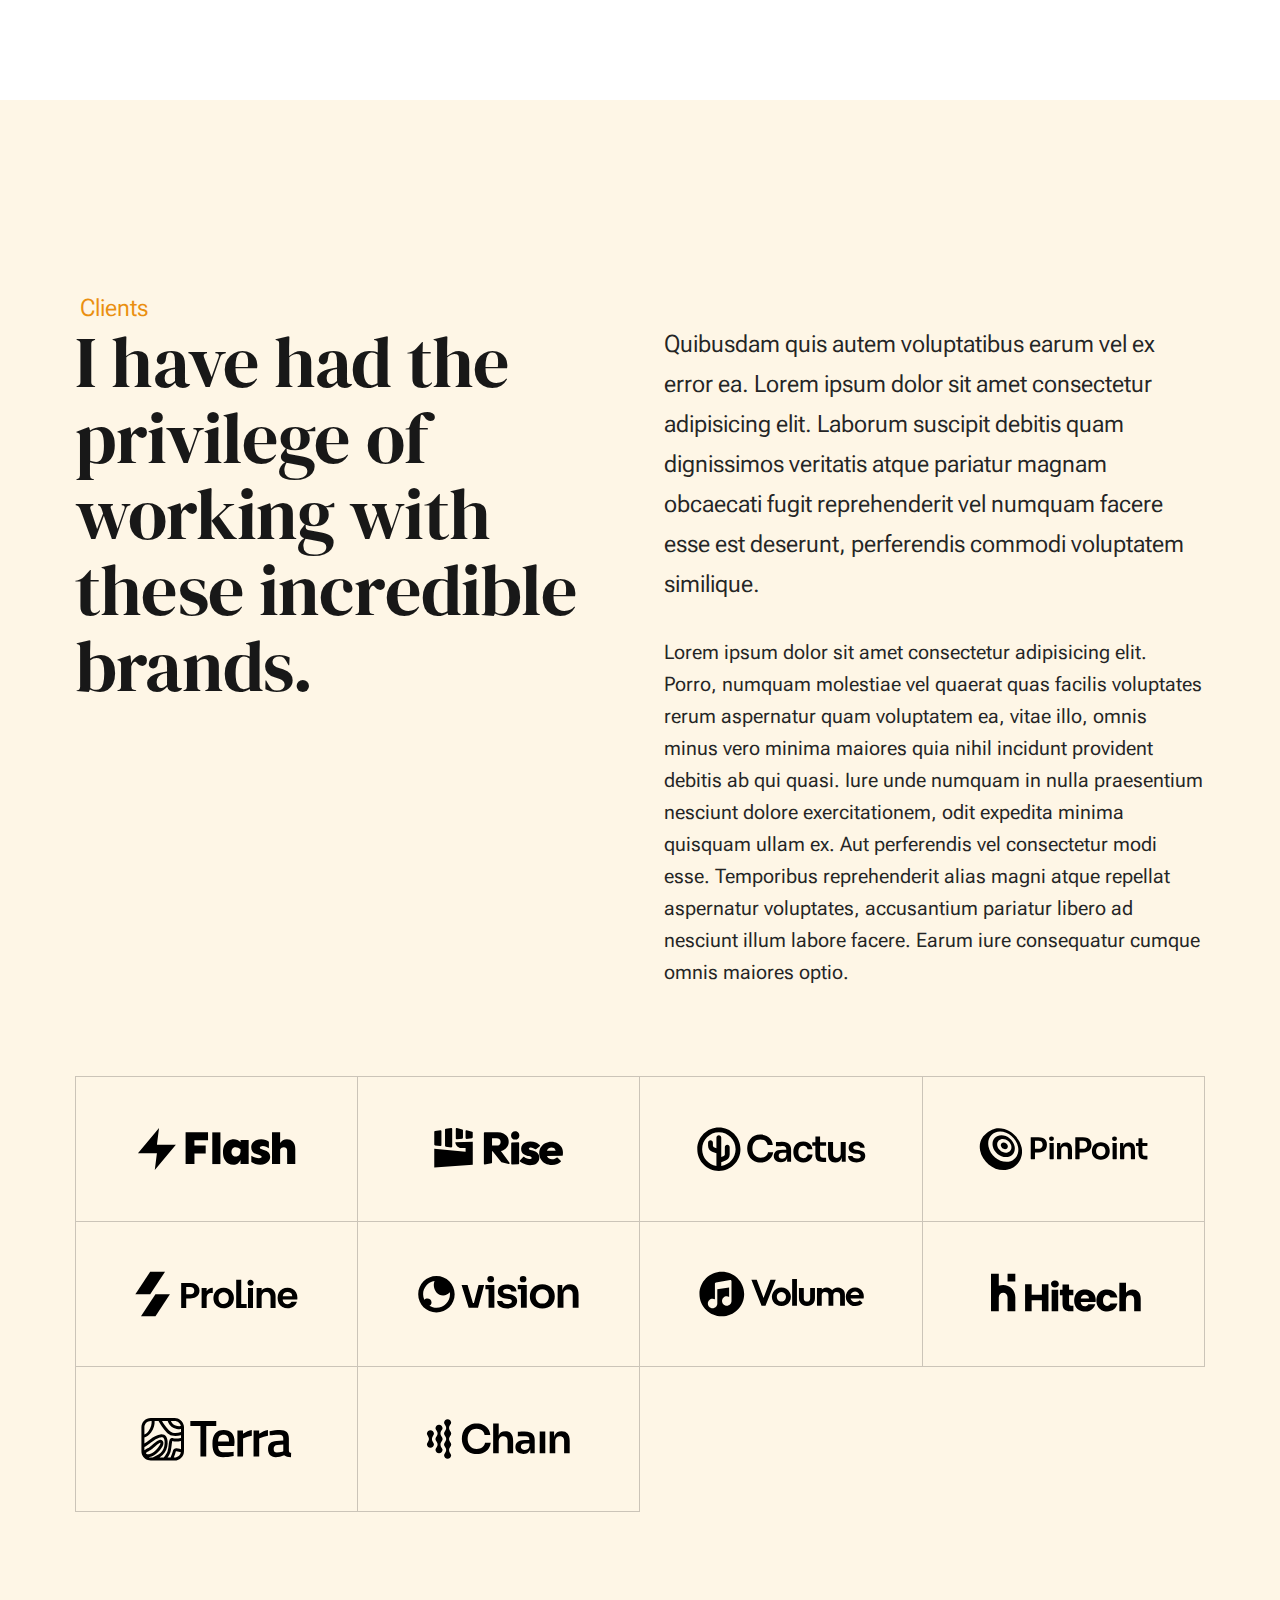
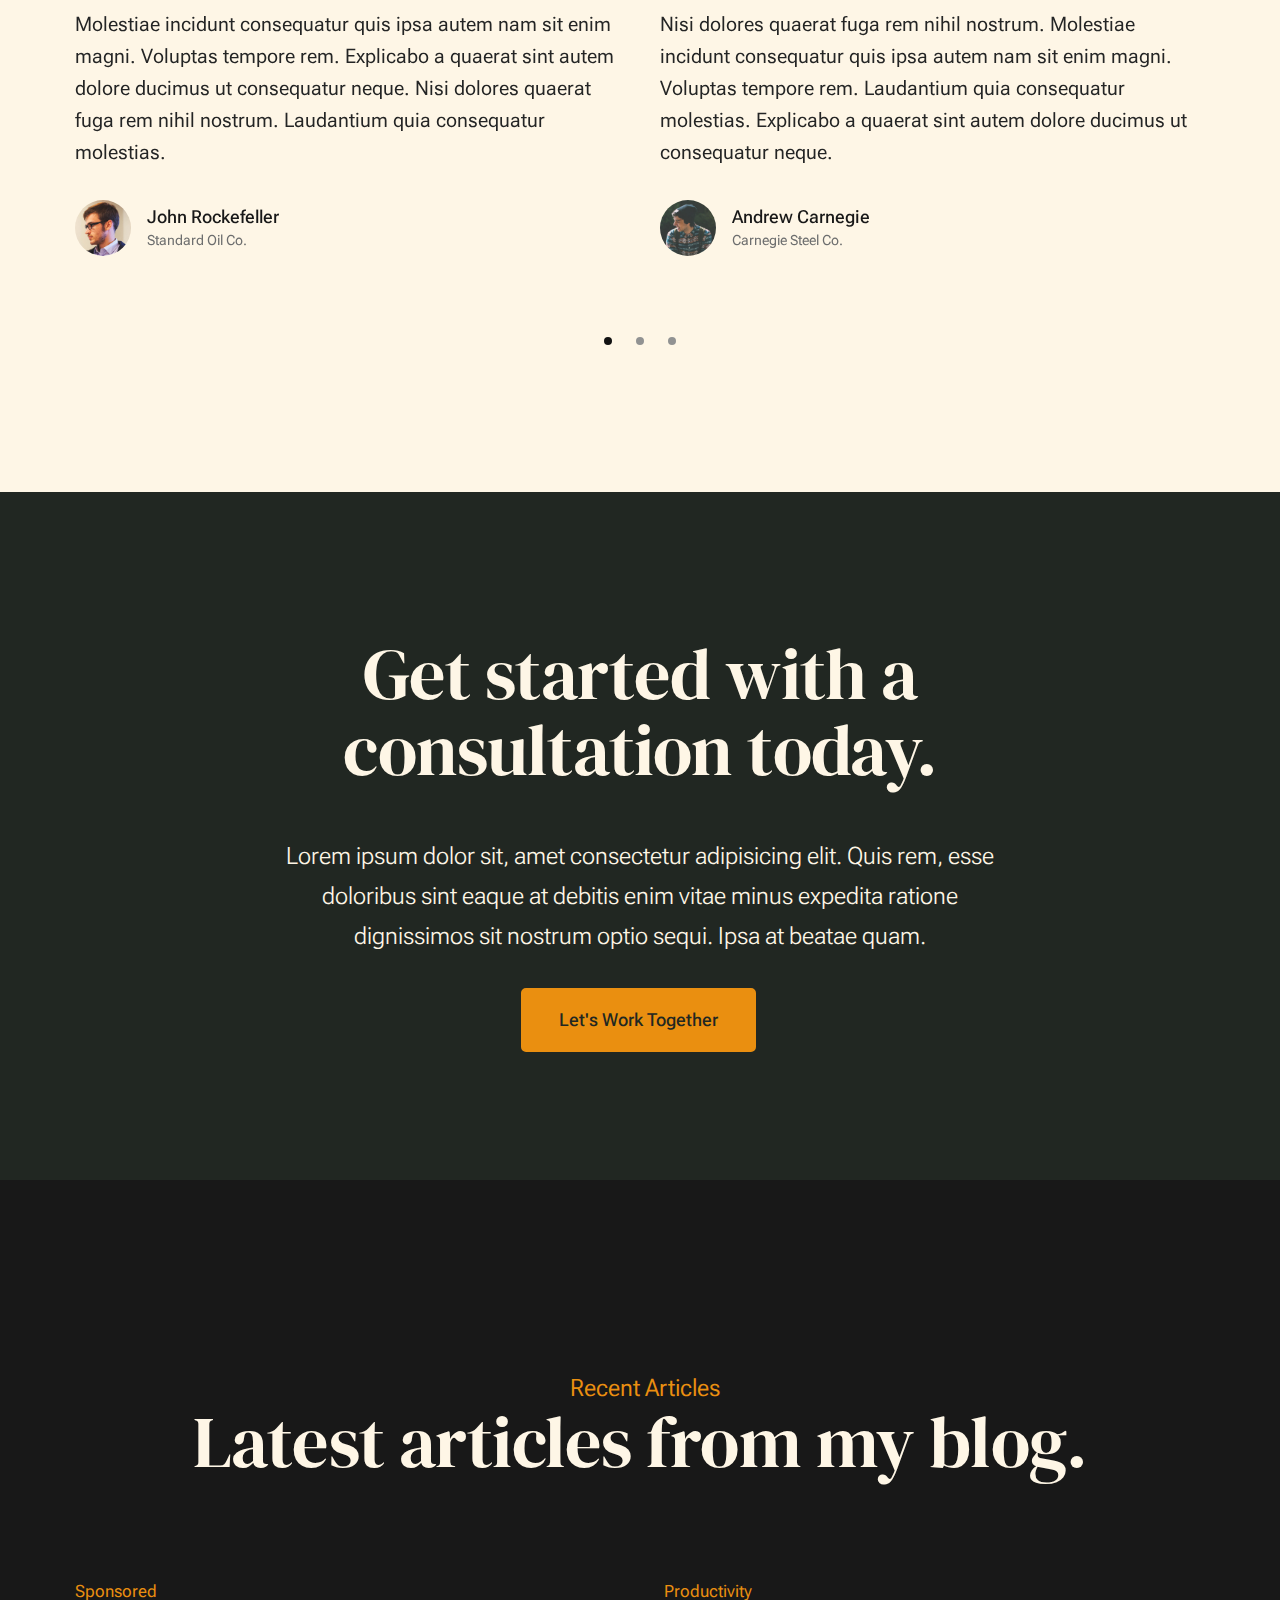
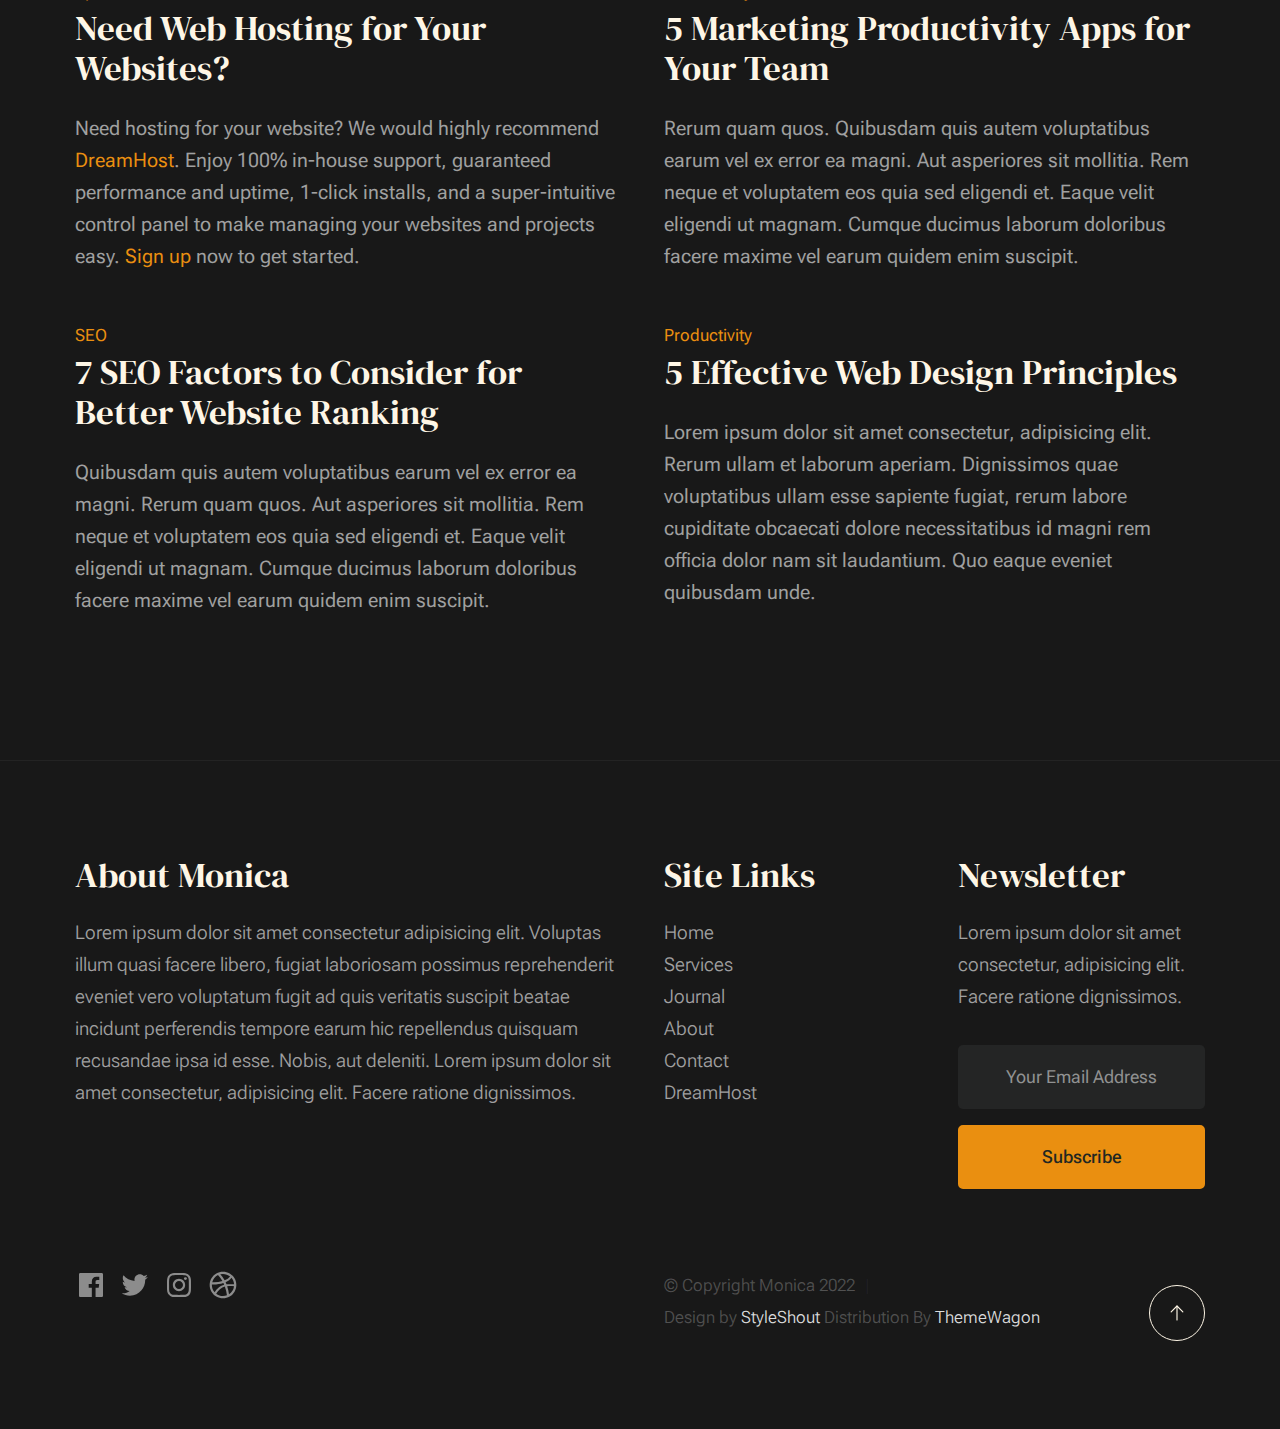
==== commit 7900f858: "continuazione" ====
--- a/monica-1,0,0/index.html
+++ b/monica-1,0,0/index.html
@@ -17,6 +17,8 @@
     ================================================== -->
     <link rel="stylesheet" href="css/vendor.css">
     <link rel="stylesheet" href="css/styles.css">
+     <!-- CDN -->
+    <link rel="stylesheet" href="https://cdnjs.cloudflare.com/ajax/libs/font-awesome/6.6.0/css/all.min.css" integrity="sha512-Kc323vGBEqzTmouAECnVceyQqyqdsSiqLQISBL29aUW4U/M7pSPA/gEUZQqv1cwx4OnYxTxve5UMg5GT6L4JJg==" crossorigin="anonymous" referrerpolicy="no-referrer" />
     
     <!-- favicons
     ================================================== -->
@@ -96,7 +98,7 @@
                         <div class="s-intro__content-text">
                             <div class="s-intro__content-pretitle text-pretitle">CIAO , SONO GERARDO</div>
                             <h1 class="s-intro__content-title">
-                                E QUESTO È IL MIO ORGANETTO METALLICO
+                                E QUESTO È IL MIO ORGANETTO METALLICO 
                             </h1>
                         </div> <!-- s-intro__content-text -->
                         
@@ -159,29 +161,14 @@
                             
                             <ul class="s-about__social social-list">
                                 <li>
-                                    <a href="https://www.facebook.com/gerardo.fusella">
-                                        <svg xmlns="http://www.w3.org/2000/svg" width="24" height="24" viewBox="0 0 24 24" style="fill:rgba(0, 0, 0, 1);transform:;-ms-filter:"><path d="M20,3H4C3.447,3,3,3.448,3,4v16c0,0.552,0.447,1,1,1h8.615v-6.96h-2.338v-2.725h2.338v-2c0-2.325,1.42-3.592,3.5-3.592 c0.699-0.002,1.399,0.034,2.095,0.107v2.42h-1.435c-1.128,0-1.348,0.538-1.348,1.325v1.735h2.697l-0.35,2.725h-2.348V21H20 c0.553,0,1-0.448,1-1V4C21,3.448,20.553,3,20,3z"></path></svg>
-                                        <span class="u-screen-reader-text">Facebook</span>
-                                    </a>
+                                    <a class="cursor btn btn-square btn-secondary rounded-circle me-2 icone " href="https://www.facebook.com/gerardo.fusella"><i class="fab fa-facebook-f"></i></a>
                                 </li>
                                 <li>
-                                    <a href="#0">
-                                        <svg xmlns="http://www.w3.org/2000/svg" width="24" height="24" viewBox="0 0 24 24" style="fill:rgba(0, 0, 0, 1);transform:;-ms-filter:"><path d="M19.633,7.997c0.013,0.175,0.013,0.349,0.013,0.523c0,5.325-4.053,11.461-11.46,11.461c-2.282,0-4.402-0.661-6.186-1.809 c0.324,0.037,0.636,0.05,0.973,0.05c1.883,0,3.616-0.636,5.001-1.721c-1.771-0.037-3.255-1.197-3.767-2.793 c0.249,0.037,0.499,0.062,0.761,0.062c0.361,0,0.724-0.05,1.061-0.137c-1.847-0.374-3.23-1.995-3.23-3.953v-0.05 c0.537,0.299,1.16,0.486,1.82,0.511C3.534,9.419,2.823,8.184,2.823,6.787c0-0.748,0.199-1.434,0.548-2.032 c1.983,2.443,4.964,4.04,8.306,4.215c-0.062-0.3-0.1-0.611-0.1-0.923c0-2.22,1.796-4.028,4.028-4.028 c1.16,0,2.207,0.486,2.943,1.272c0.91-0.175,1.782-0.512,2.556-0.973c-0.299,0.935-0.936,1.721-1.771,2.22 c0.811-0.088,1.597-0.312,2.319-0.624C21.104,6.712,20.419,7.423,19.633,7.997z"></path></svg>
-                                        <span class="u-screen-reader-text">Twitter</span>
-                                        <i class="fa fa-whatsapp" aria-hidden="true"></i>
-                                    </a>
+                                    <a class="cursor btn btn-square btn-secondary rounded-circle me-2 icone " href="https://whatsapp.com/dl/"><i class="fab fa-whatsapp whatsapp-icon"></i></a>
                                 </li>
+                                
                                 <li>
-                                    <a href="#0">
-                                        <svg xmlns="http://www.w3.org/2000/svg" width="24" height="24" viewBox="0 0 24 24" style="fill:rgba(0, 0, 0, 1);transform:;-ms-filter:"><path d="M11.999,7.377c-2.554,0-4.623,2.07-4.623,4.623c0,2.554,2.069,4.624,4.623,4.624c2.552,0,4.623-2.07,4.623-4.624 C16.622,9.447,14.551,7.377,11.999,7.377L11.999,7.377z M11.999,15.004c-1.659,0-3.004-1.345-3.004-3.003 c0-1.659,1.345-3.003,3.004-3.003s3.002,1.344,3.002,3.003C15.001,13.659,13.658,15.004,11.999,15.004L11.999,15.004z"></path><circle cx="16.806" cy="7.207" r="1.078"></circle><path d="M20.533,6.111c-0.469-1.209-1.424-2.165-2.633-2.632c-0.699-0.263-1.438-0.404-2.186-0.42 c-0.963-0.042-1.268-0.054-3.71-0.054s-2.755,0-3.71,0.054C7.548,3.074,6.809,3.215,6.11,3.479C4.9,3.946,3.945,4.902,3.477,6.111 c-0.263,0.7-0.404,1.438-0.419,2.186c-0.043,0.962-0.056,1.267-0.056,3.71c0,2.442,0,2.753,0.056,3.71 c0.015,0.748,0.156,1.486,0.419,2.187c0.469,1.208,1.424,2.164,2.634,2.632c0.696,0.272,1.435,0.426,2.185,0.45 c0.963,0.042,1.268,0.055,3.71,0.055s2.755,0,3.71-0.055c0.747-0.015,1.486-0.157,2.186-0.419c1.209-0.469,2.164-1.424,2.633-2.633 c0.263-0.7,0.404-1.438,0.419-2.186c0.043-0.962,0.056-1.267,0.056-3.71s0-2.753-0.056-3.71C20.941,7.57,20.801,6.819,20.533,6.111z M19.315,15.643c-0.007,0.576-0.111,1.147-0.311,1.688c-0.305,0.787-0.926,1.409-1.712,1.711c-0.535,0.199-1.099,0.303-1.67,0.311 c-0.95,0.044-1.218,0.055-3.654,0.055c-2.438,0-2.687,0-3.655-0.055c-0.569-0.007-1.135-0.112-1.669-0.311 c-0.789-0.301-1.414-0.923-1.719-1.711c-0.196-0.534-0.302-1.099-0.311-1.669c-0.043-0.95-0.053-1.218-0.053-3.654 c0-2.437,0-2.686,0.053-3.655c0.007-0.576,0.111-1.146,0.311-1.687c0.305-0.789,0.93-1.41,1.719-1.712 c0.534-0.198,1.1-0.303,1.669-0.311c0.951-0.043,1.218-0.055,3.655-0.055c2.437,0,2.687,0,3.654,0.055 c0.571,0.007,1.135,0.112,1.67,0.311c0.786,0.303,1.407,0.925,1.712,1.712c0.196,0.534,0.302,1.099,0.311,1.669 c0.043,0.951,0.054,1.218,0.054,3.655c0,2.436,0,2.698-0.043,3.654H19.315z"></path></svg>
-                                        <span class="u-screen-reader-text">Instagram</span>
-                                    </a>
-                                </li>
-                                <li>
-                                    <a href="#0">
-                                        <svg xmlns="http://www.w3.org/2000/svg" width="24" height="24" viewBox="0 0 24 24" style="fill: rgba(0, 0, 0, 1);transform: ;msFilter:;"><path d="M20.66 6.98a9.932 9.932 0 0 0-3.641-3.64C15.486 2.447 13.813 2 12 2s-3.486.447-5.02 1.34c-1.533.893-2.747 2.107-3.64 3.64S2 10.187 2 12s.446 3.487 1.34 5.02a9.924 9.924 0 0 0 3.641 3.64C8.514 21.553 10.187 22 12 22s3.486-.447 5.02-1.34a9.932 9.932 0 0 0 3.641-3.64C21.554 15.487 22 13.813 22 12s-.446-3.487-1.34-5.02zM12 3.66c2 0 3.772.64 5.32 1.919-.92 1.174-2.286 2.14-4.1 2.9-1.002-1.813-2.088-3.327-3.261-4.54A7.715 7.715 0 0 1 12 3.66zM5.51 6.8a8.116 8.116 0 0 1 2.711-2.22c1.212 1.201 2.325 2.7 3.34 4.5-2 .6-4.114.9-6.341.9-.573 0-1.006-.013-1.3-.04A8.549 8.549 0 0 1 5.51 6.8zM3.66 12c0-.054.003-.12.01-.2.007-.08.01-.146.01-.2.254.014.641.02 1.161.02 2.666 0 5.146-.367 7.439-1.1.187.373.381.793.58 1.26-1.32.293-2.674 1.006-4.061 2.14S6.4 16.247 5.76 17.5c-1.4-1.587-2.1-3.42-2.1-5.5zM12 20.34c-1.894 0-3.594-.587-5.101-1.759.601-1.187 1.524-2.322 2.771-3.401 1.246-1.08 2.483-1.753 3.71-2.02a29.441 29.441 0 0 1 1.56 6.62 8.166 8.166 0 0 1-2.94.56zm7.08-3.96a8.351 8.351 0 0 1-2.58 2.621c-.24-2.08-.7-4.107-1.379-6.081.932-.066 1.765-.1 2.5-.1.799 0 1.686.034 2.659.1a8.098 8.098 0 0 1-1.2 3.46zm-1.24-5c-1.16 0-2.233.047-3.22.14a27.053 27.053 0 0 0-.68-1.62c2.066-.906 3.532-2.006 4.399-3.3 1.2 1.414 1.854 3.027 1.96 4.84-.812-.04-1.632-.06-2.459-.06z"></path></svg>
-                                        <span class="u-screen-reader-text">Dribbble</span>
-                                    </a>
+                                    <a class="cursor btn btn-square btn-secondary rounded-circle me-2 icone" href="https://outlook.live.com/mail/0/inbox"><i class="fab fa-microsoft outlook-icon"></i></a>
                                 </li>
                             </ul> <!-- end s-footer__social -->
                         </div> <!-- end s-about__content-btn -->
--- a/monica-1,0,0/css/styles.css
+++ b/monica-1,0,0/css/styles.css
@@ -4756,4 +4756,10 @@
 .card{
 	width: 20vh;
 	height: 80vh;
+}
+
+.icone{
+	border-radius:60px;
+	width: 20px;
+	color: #000000;
 }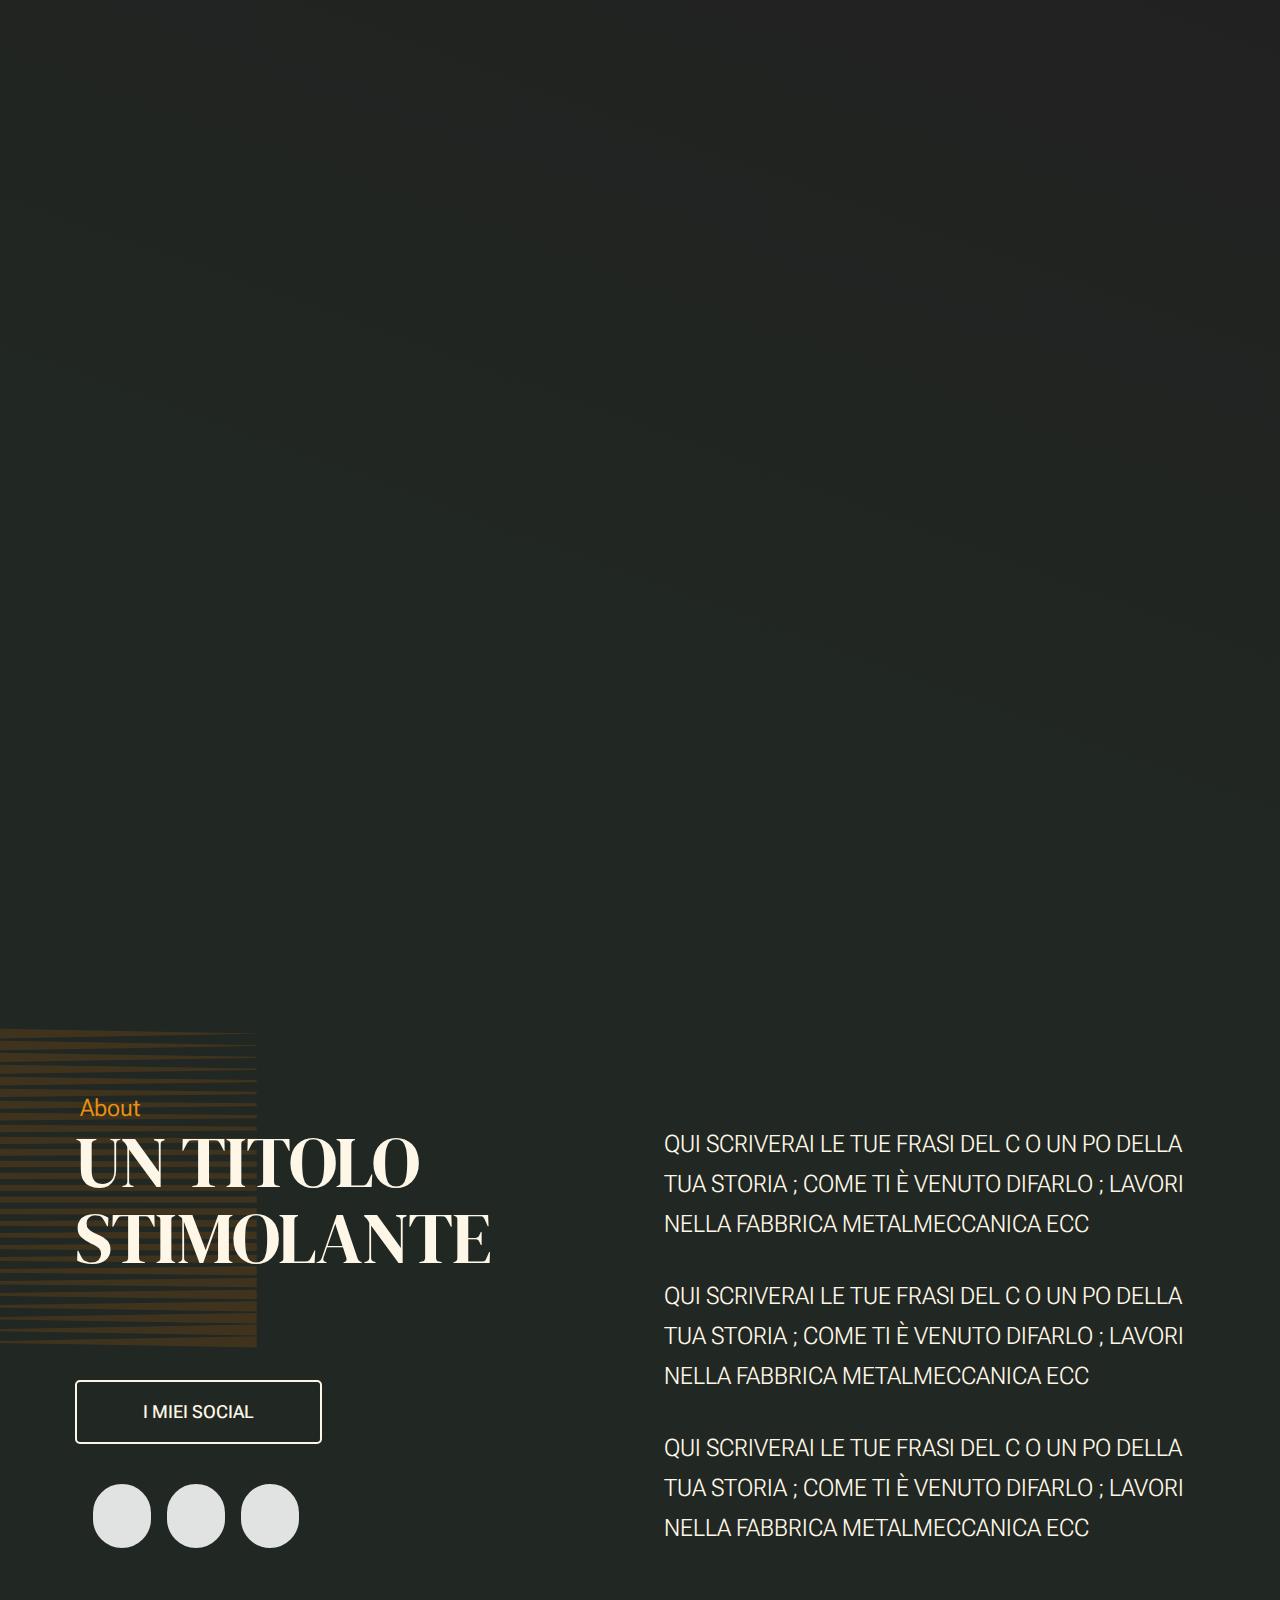
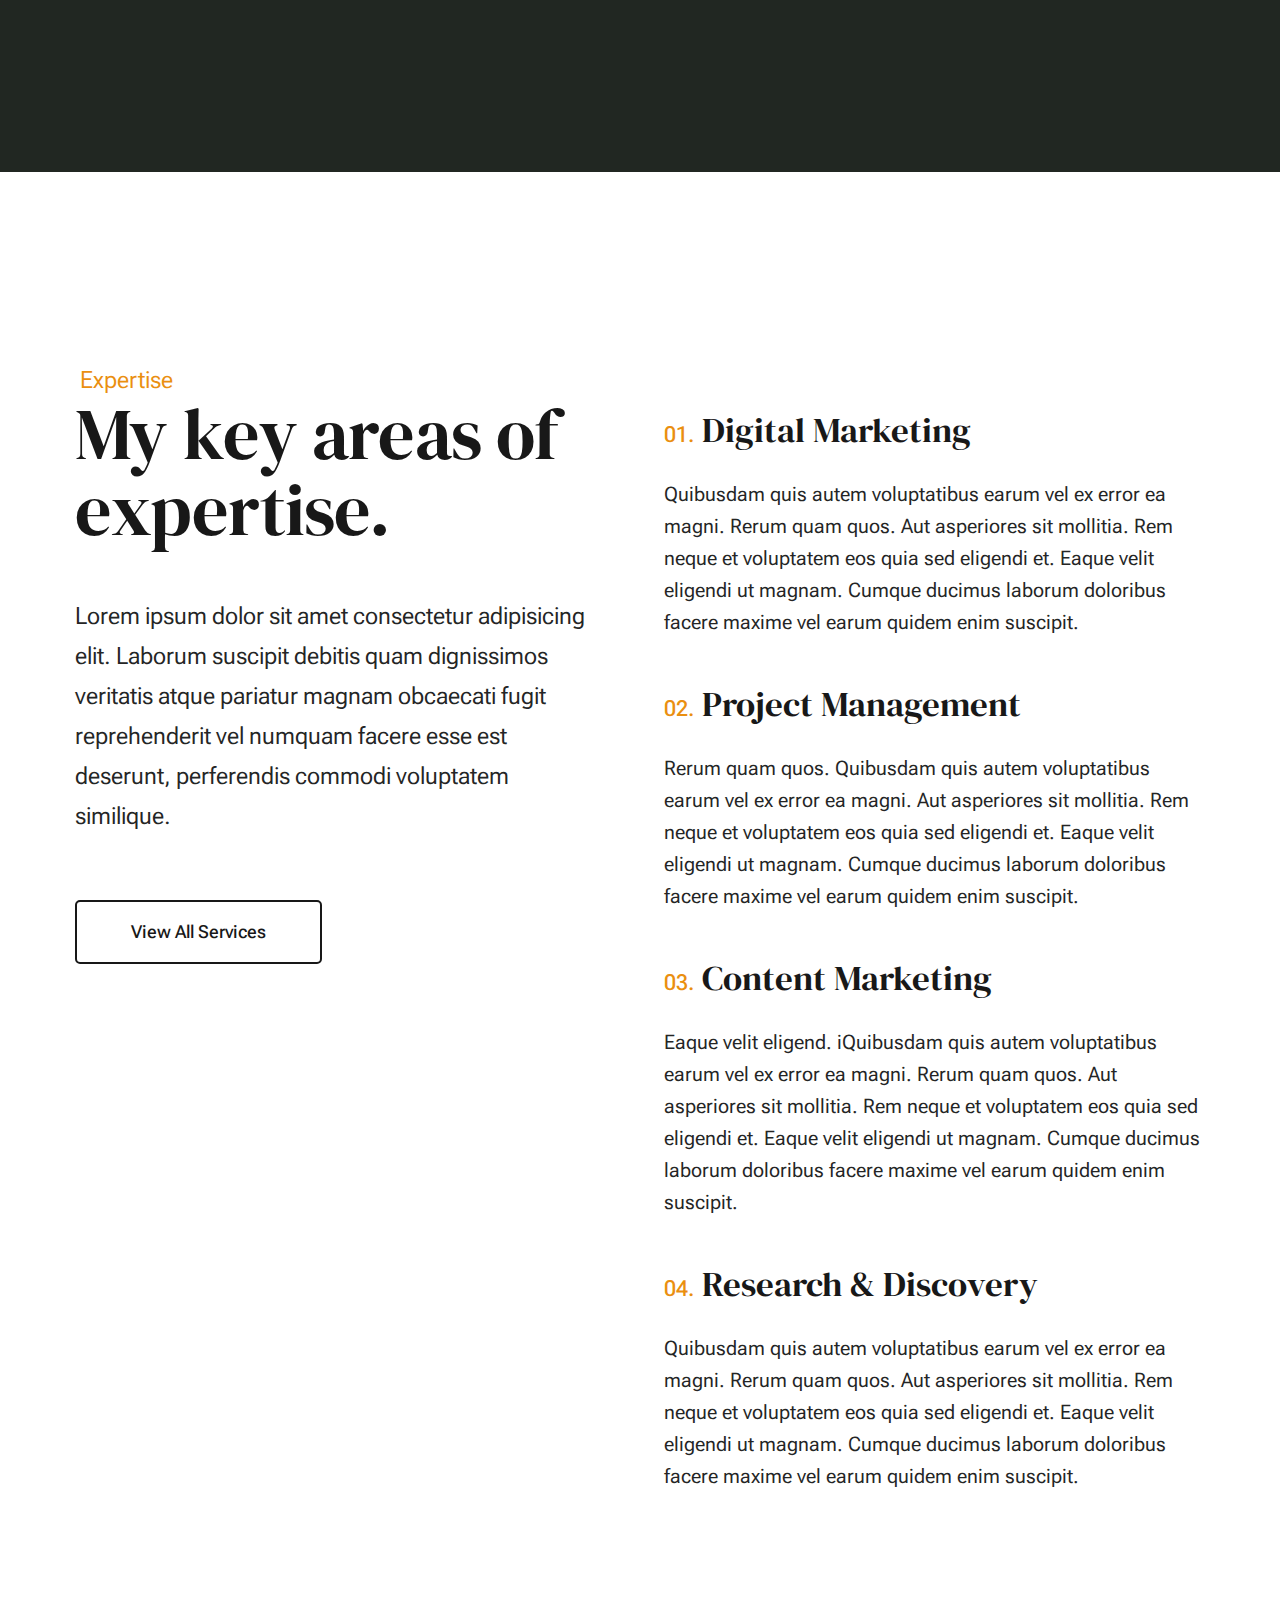
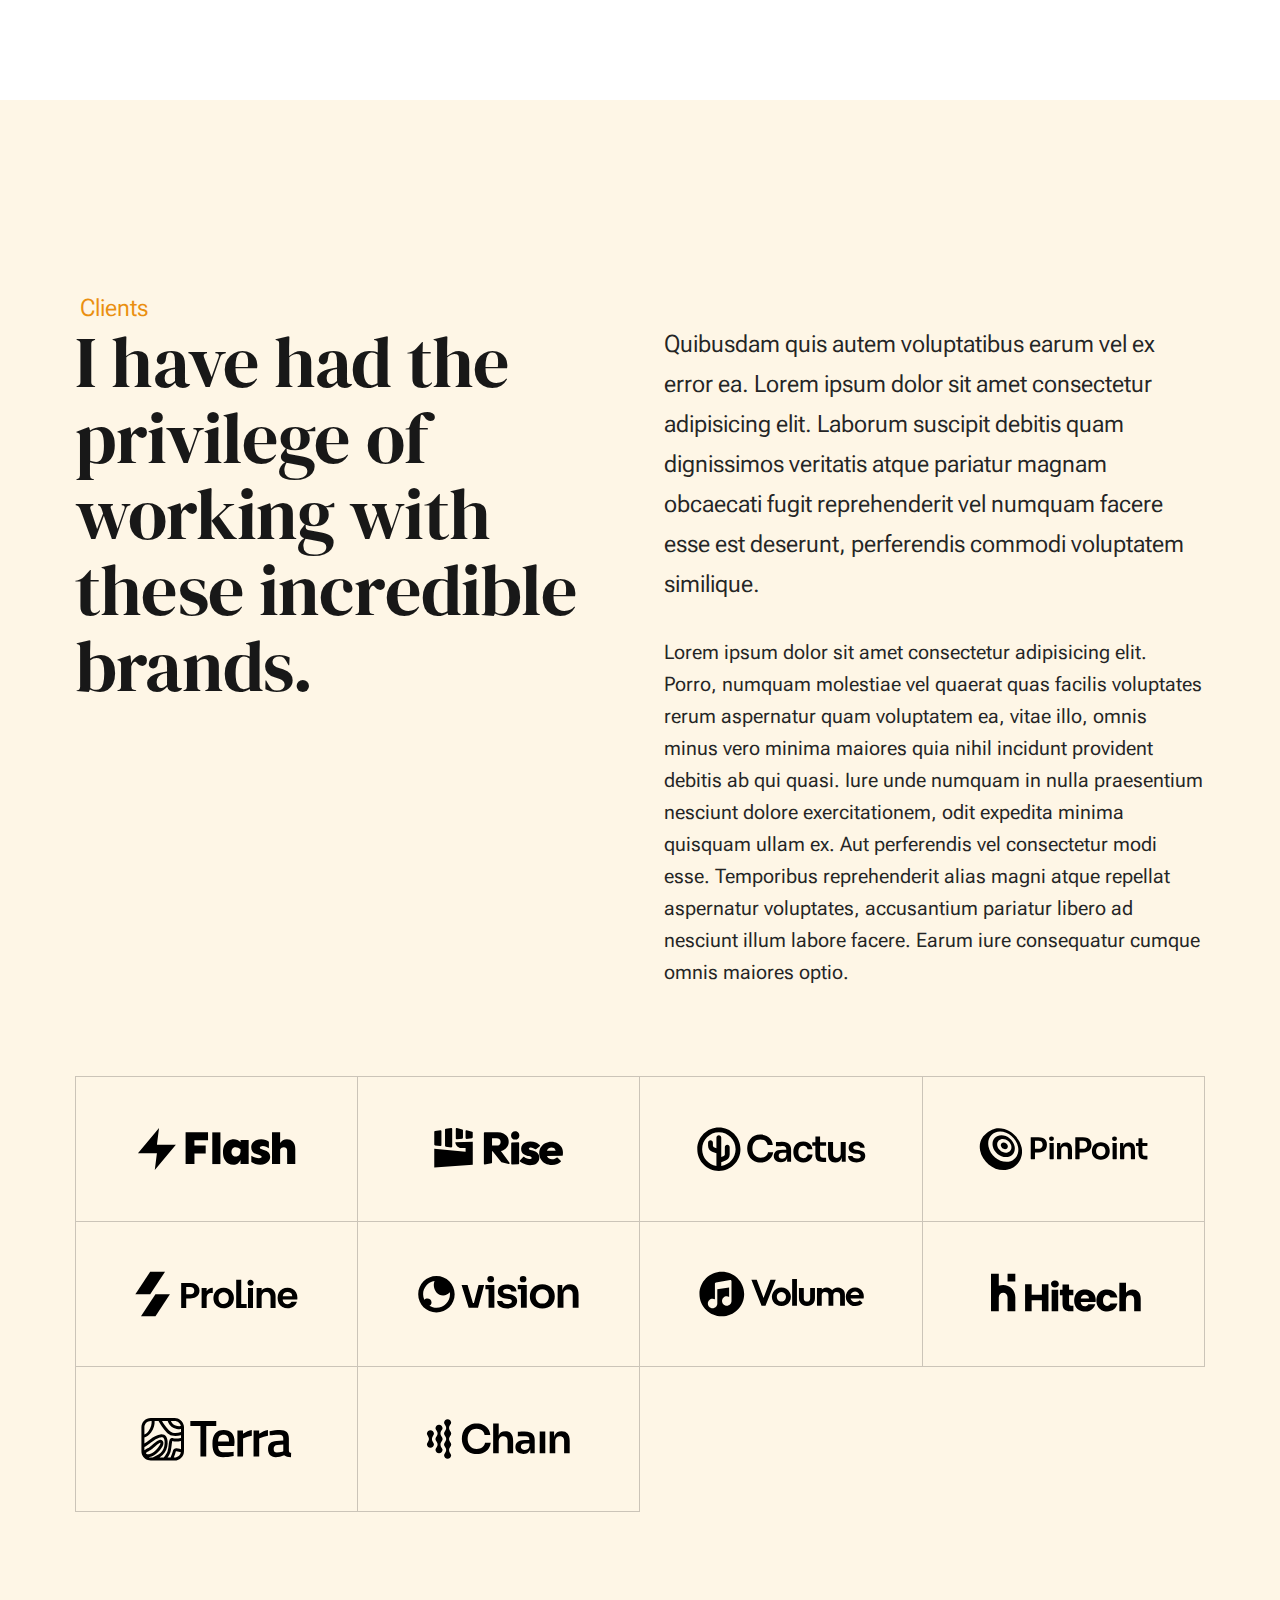
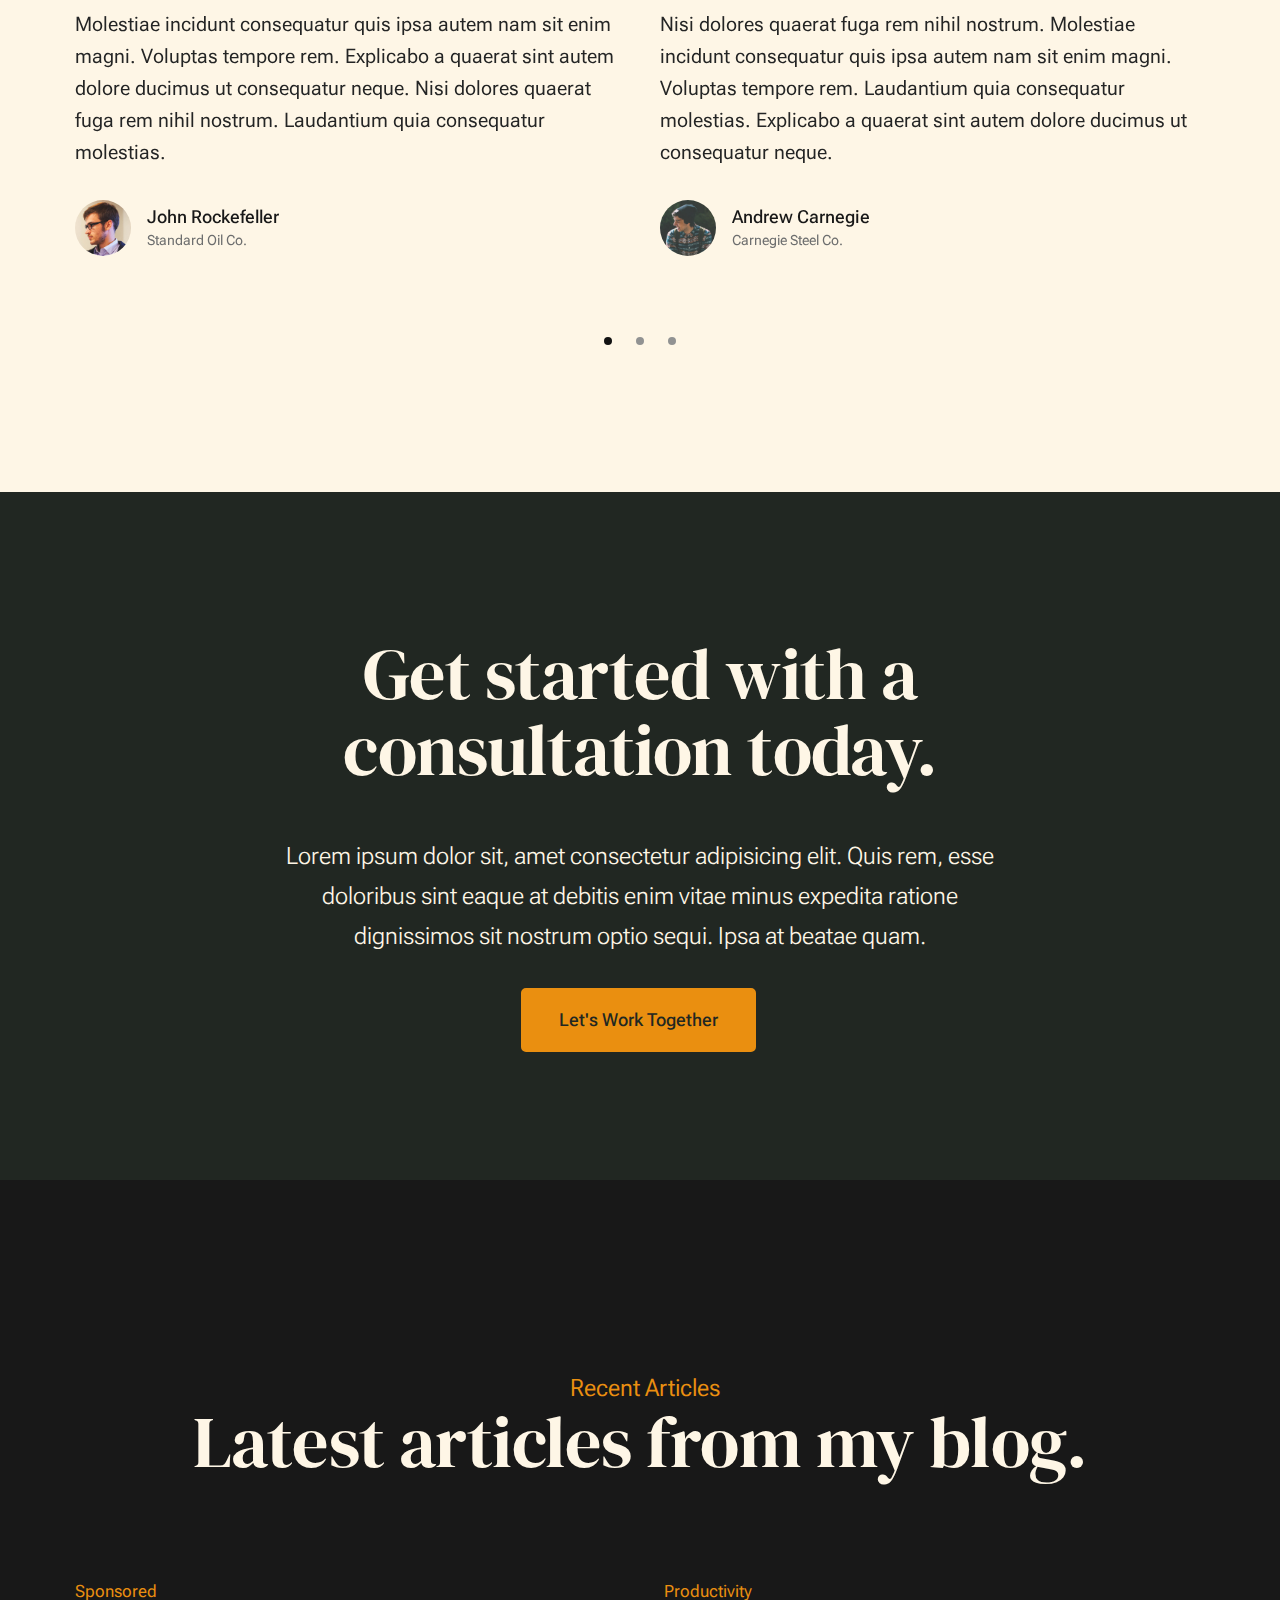
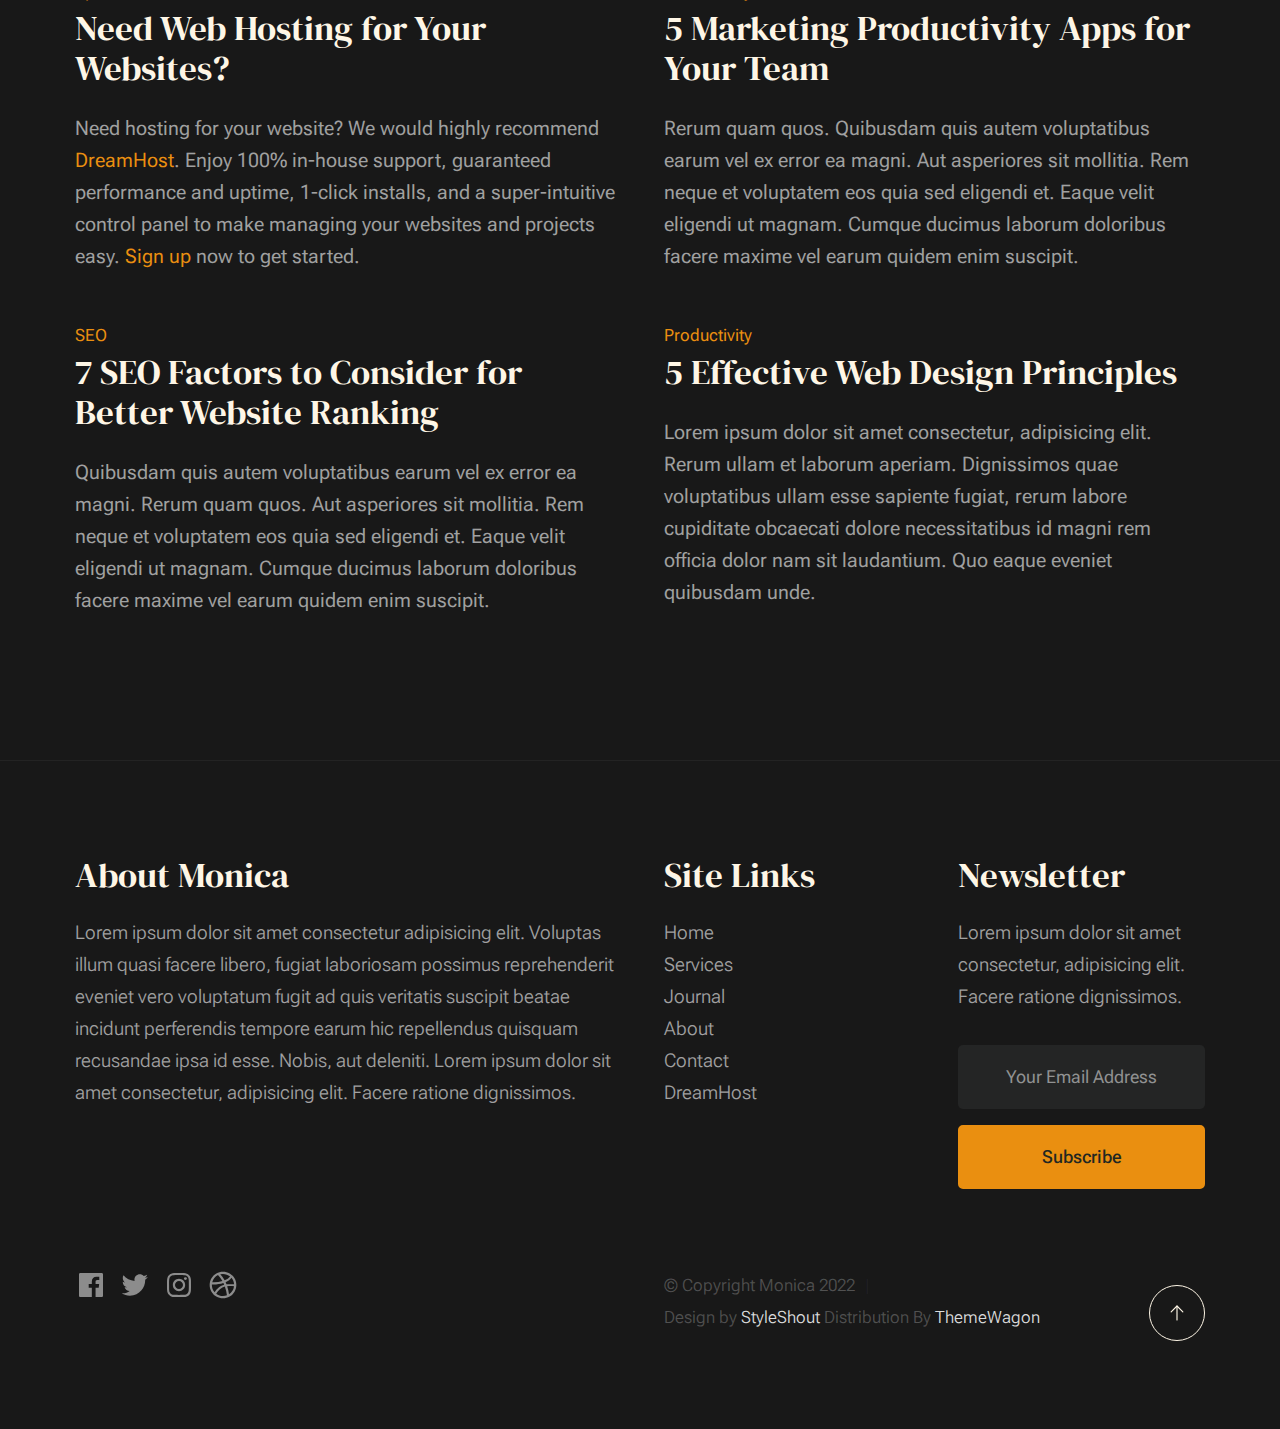
==== commit 32ab1e8a: "continuazione" ====
--- a/monica-1,0,0/index.html
+++ b/monica-1,0,0/index.html
@@ -73,7 +73,7 @@
                     </ul> <!-- s-header__menu-links -->
                     
                     <div class="s-header__contact">
-                        <a href="contact.html" class="btn btn--primary s-header__contact-btn">Let's Work Together</a>                        
+                        <a href="contact.html" class="btn btn--primary s-header__contact-btn">COLLABORA CON ME</a>                        
                     </div> <!-- s-header__contact -->
                     
                 </nav> <!-- end s-header__nav -->
--- a/monica-1,0,0/css/styles.css
+++ b/monica-1,0,0/css/styles.css
@@ -4762,4 +4762,15 @@
 	border-radius:60px;
 	width: 20px;
 	color: #000000;
-}+	padding-left: 18px;
+}
+
+.iconecontact{
+	border-radius:60px;
+	border-color: #EA8F10;
+	background-color:#EA8F10;
+	width: 20px;
+	color: #000000;
+	padding-left: 18px;
+	
+}
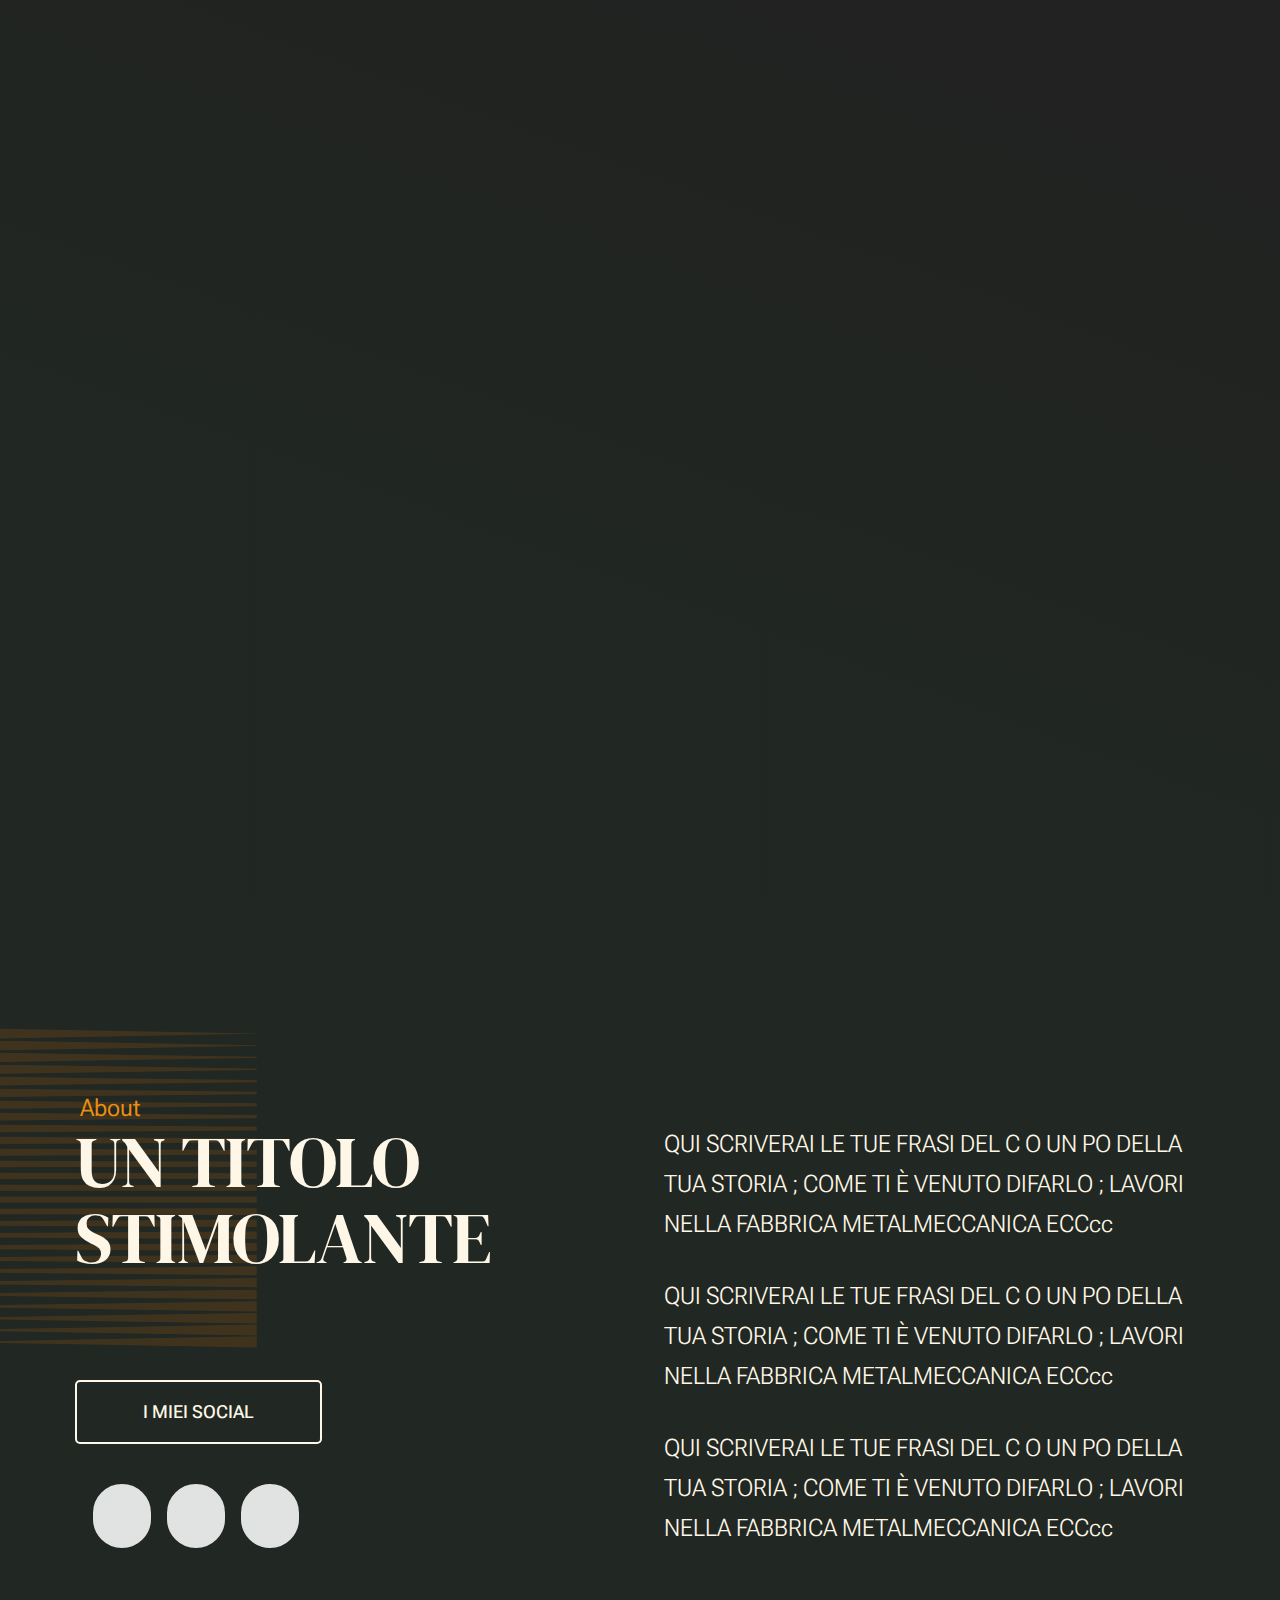
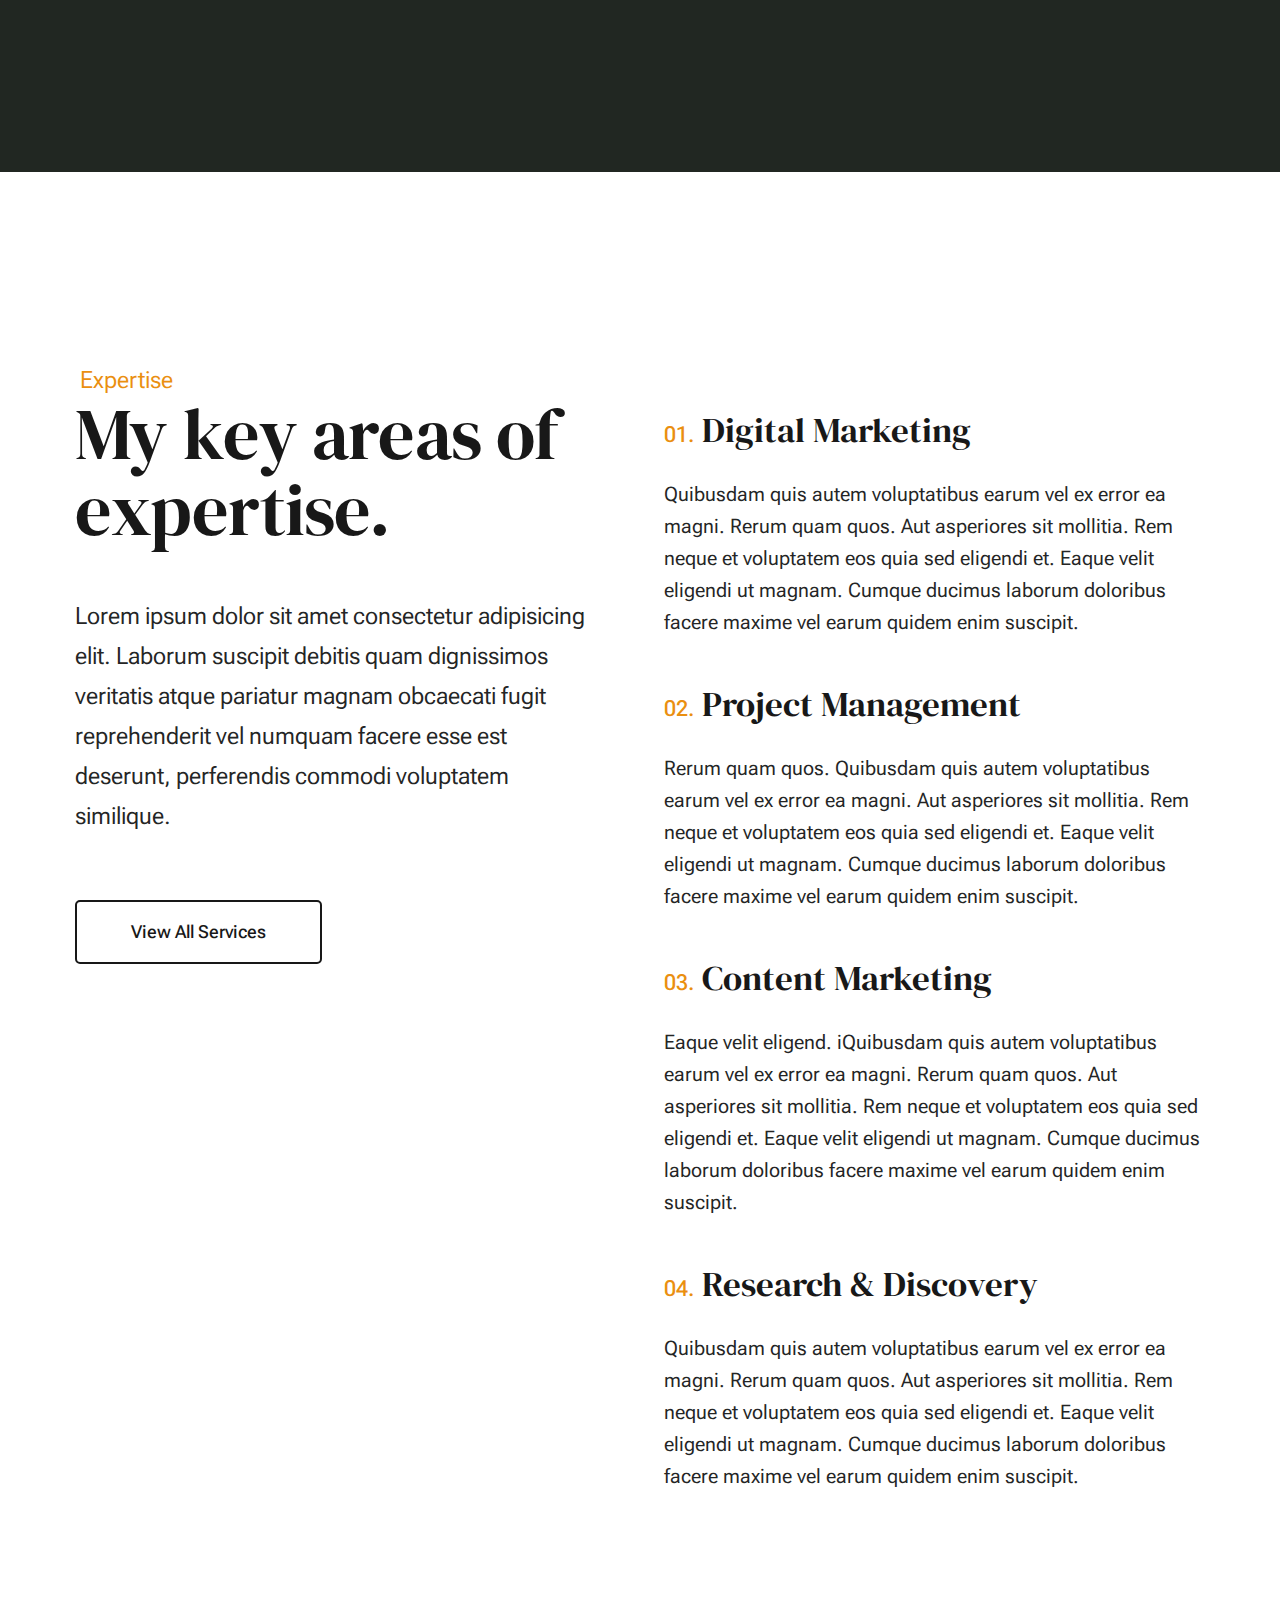
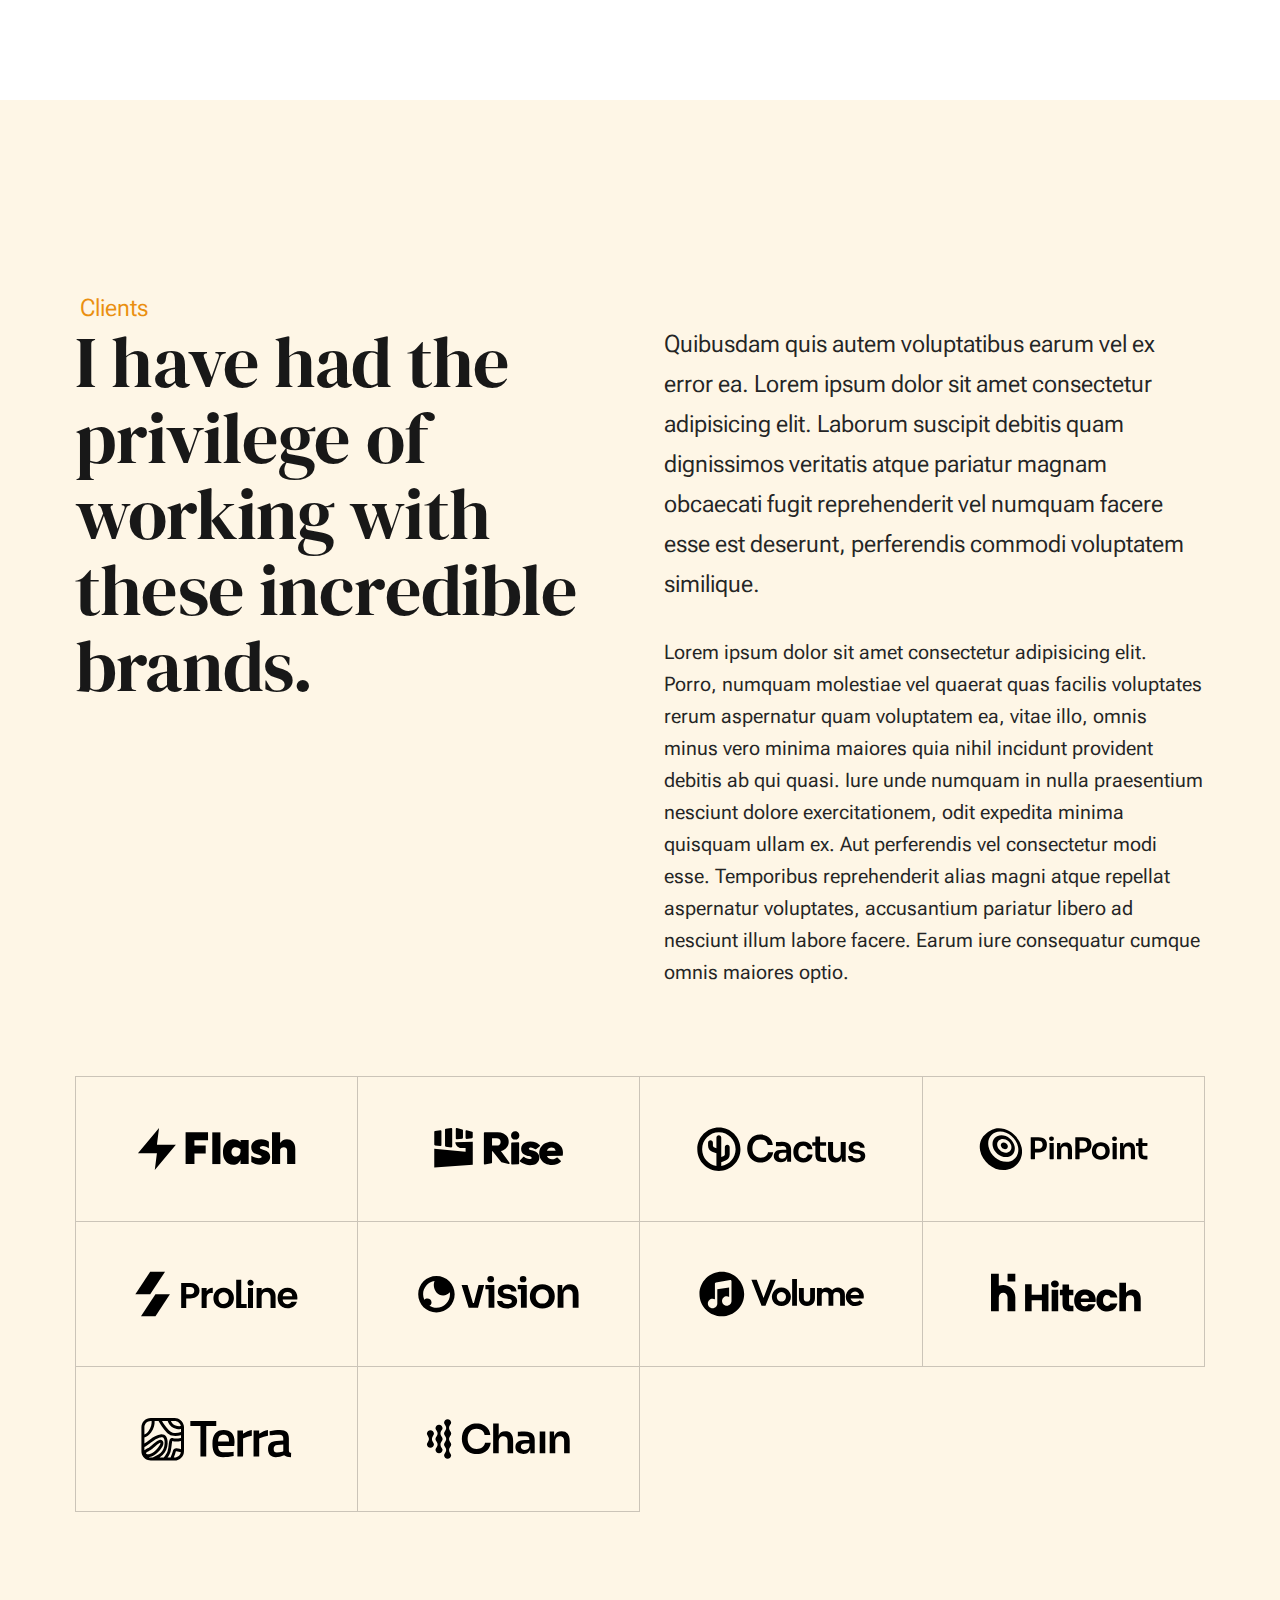
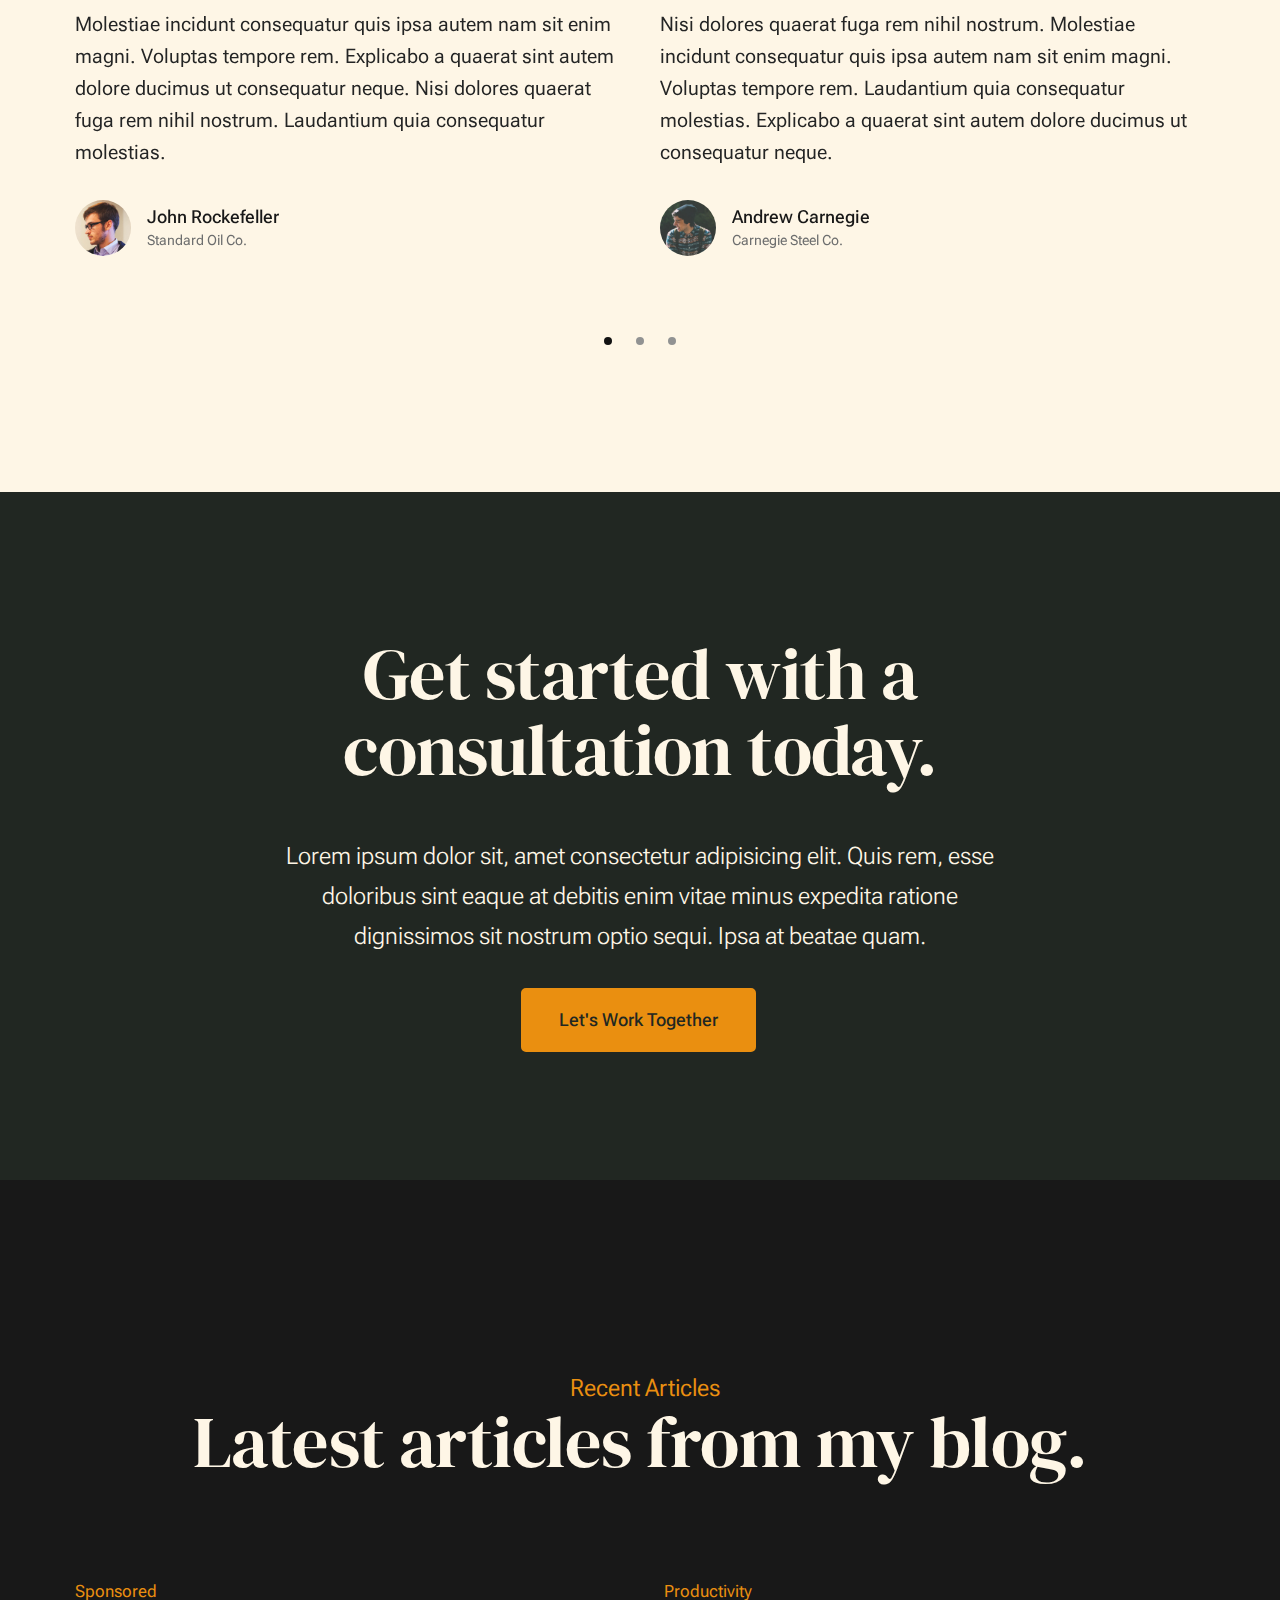
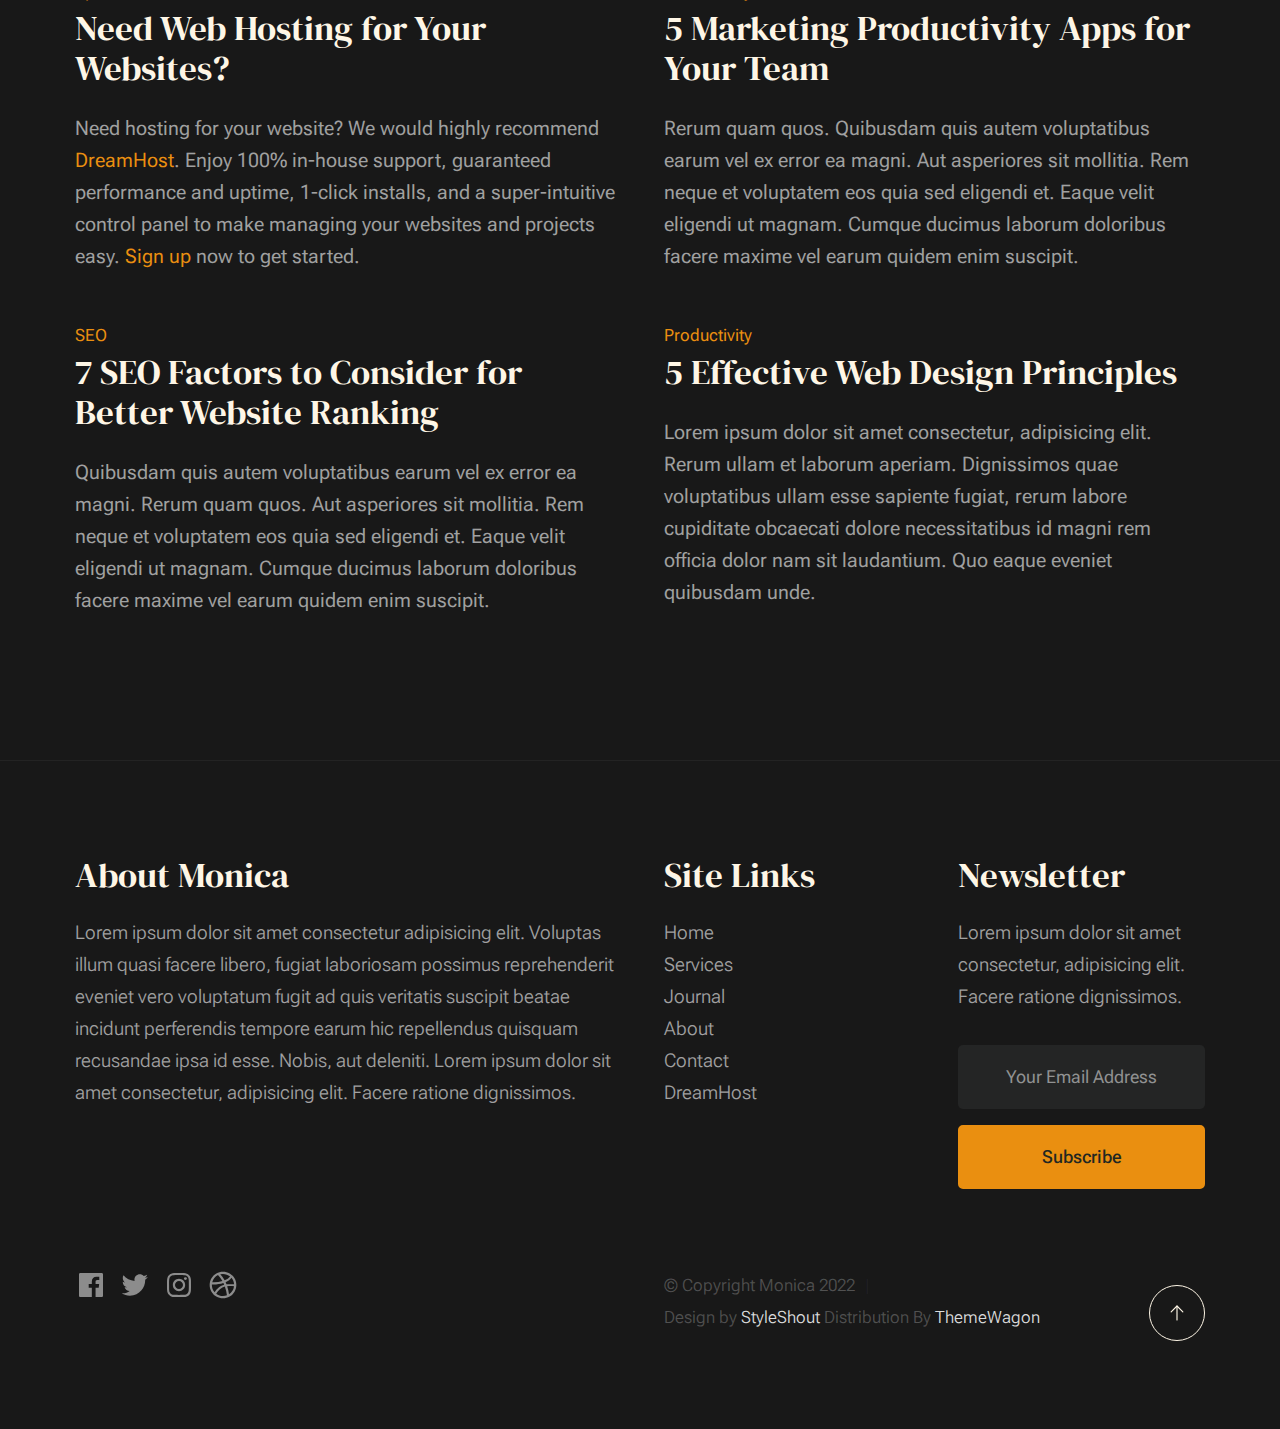
==== commit 6722fccd: "continuazione" ====
--- a/monica-1,0,0/index.html
+++ b/monica-1,0,0/index.html
@@ -144,15 +144,15 @@
                         
                         <div class="s-about__content-main grid-section-split__primary">
                             <p class="attention-getter">
-                                QUI SCRIVERAI LE TUE FRASI DEL C O UN PO DELLA TUA STORIA ; COME TI È VENUTO DIFARLO ; LAVORI NELLA FABBRICA METALMECCANICA ECC
+                                QUI SCRIVERAI LE TUE FRASI DEL C O UN PO DELLA TUA STORIA ; COME TI È VENUTO DIFARLO ; LAVORI NELLA FABBRICA METALMECCANICA ECCcc
                             </p>
                             
                             <p class="attention-getter">
-                                QUI SCRIVERAI LE TUE FRASI DEL C O UN PO DELLA TUA STORIA ; COME TI È VENUTO DIFARLO ; LAVORI NELLA FABBRICA METALMECCANICA ECC
+                                QUI SCRIVERAI LE TUE FRASI DEL C O UN PO DELLA TUA STORIA ; COME TI È VENUTO DIFARLO ; LAVORI NELLA FABBRICA METALMECCANICA ECCcc
                             </p>
                             
                             <p class="attention-getter">
-                                QUI SCRIVERAI LE TUE FRASI DEL C O UN PO DELLA TUA STORIA ; COME TI È VENUTO DIFARLO ; LAVORI NELLA FABBRICA METALMECCANICA ECC
+                                QUI SCRIVERAI LE TUE FRASI DEL C O UN PO DELLA TUA STORIA ; COME TI È VENUTO DIFARLO ; LAVORI NELLA FABBRICA METALMECCANICA ECCcc
                             </p>
                         </div> <!-- end s-about__content-main -->
                         
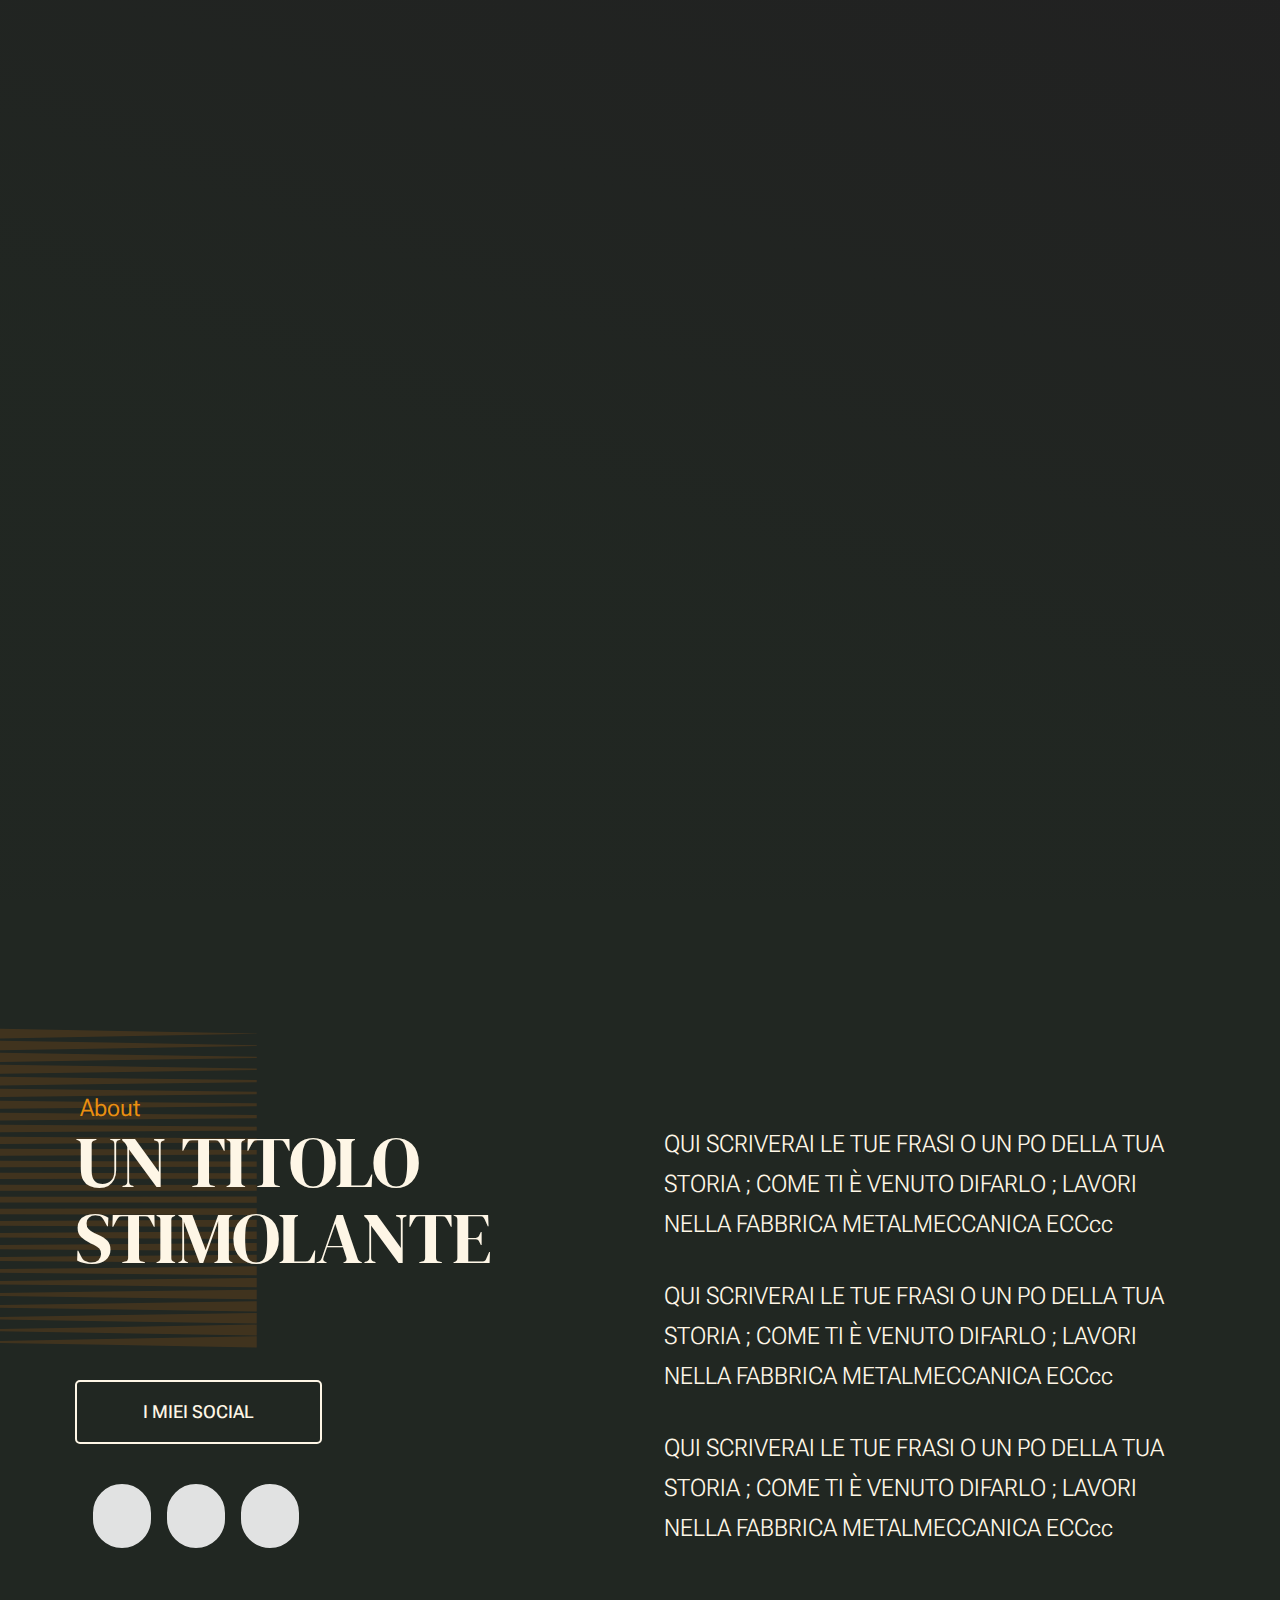
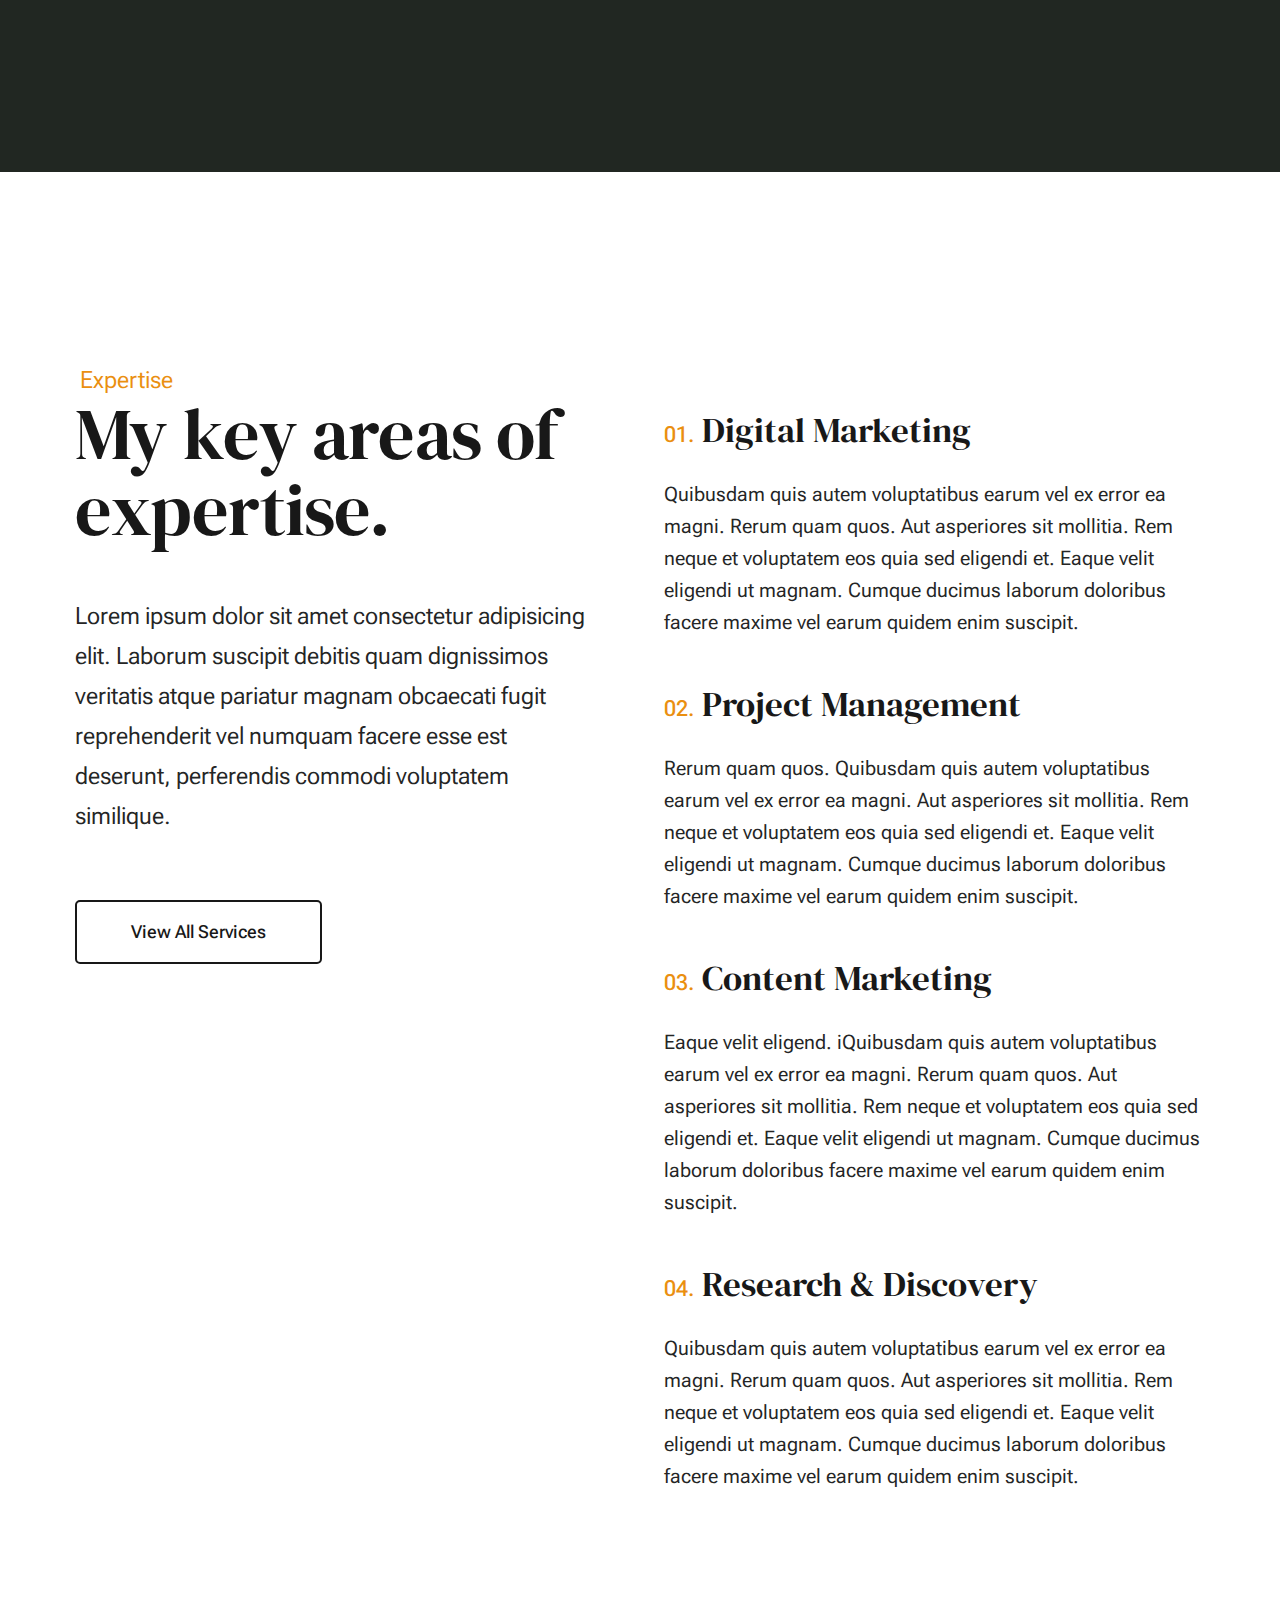
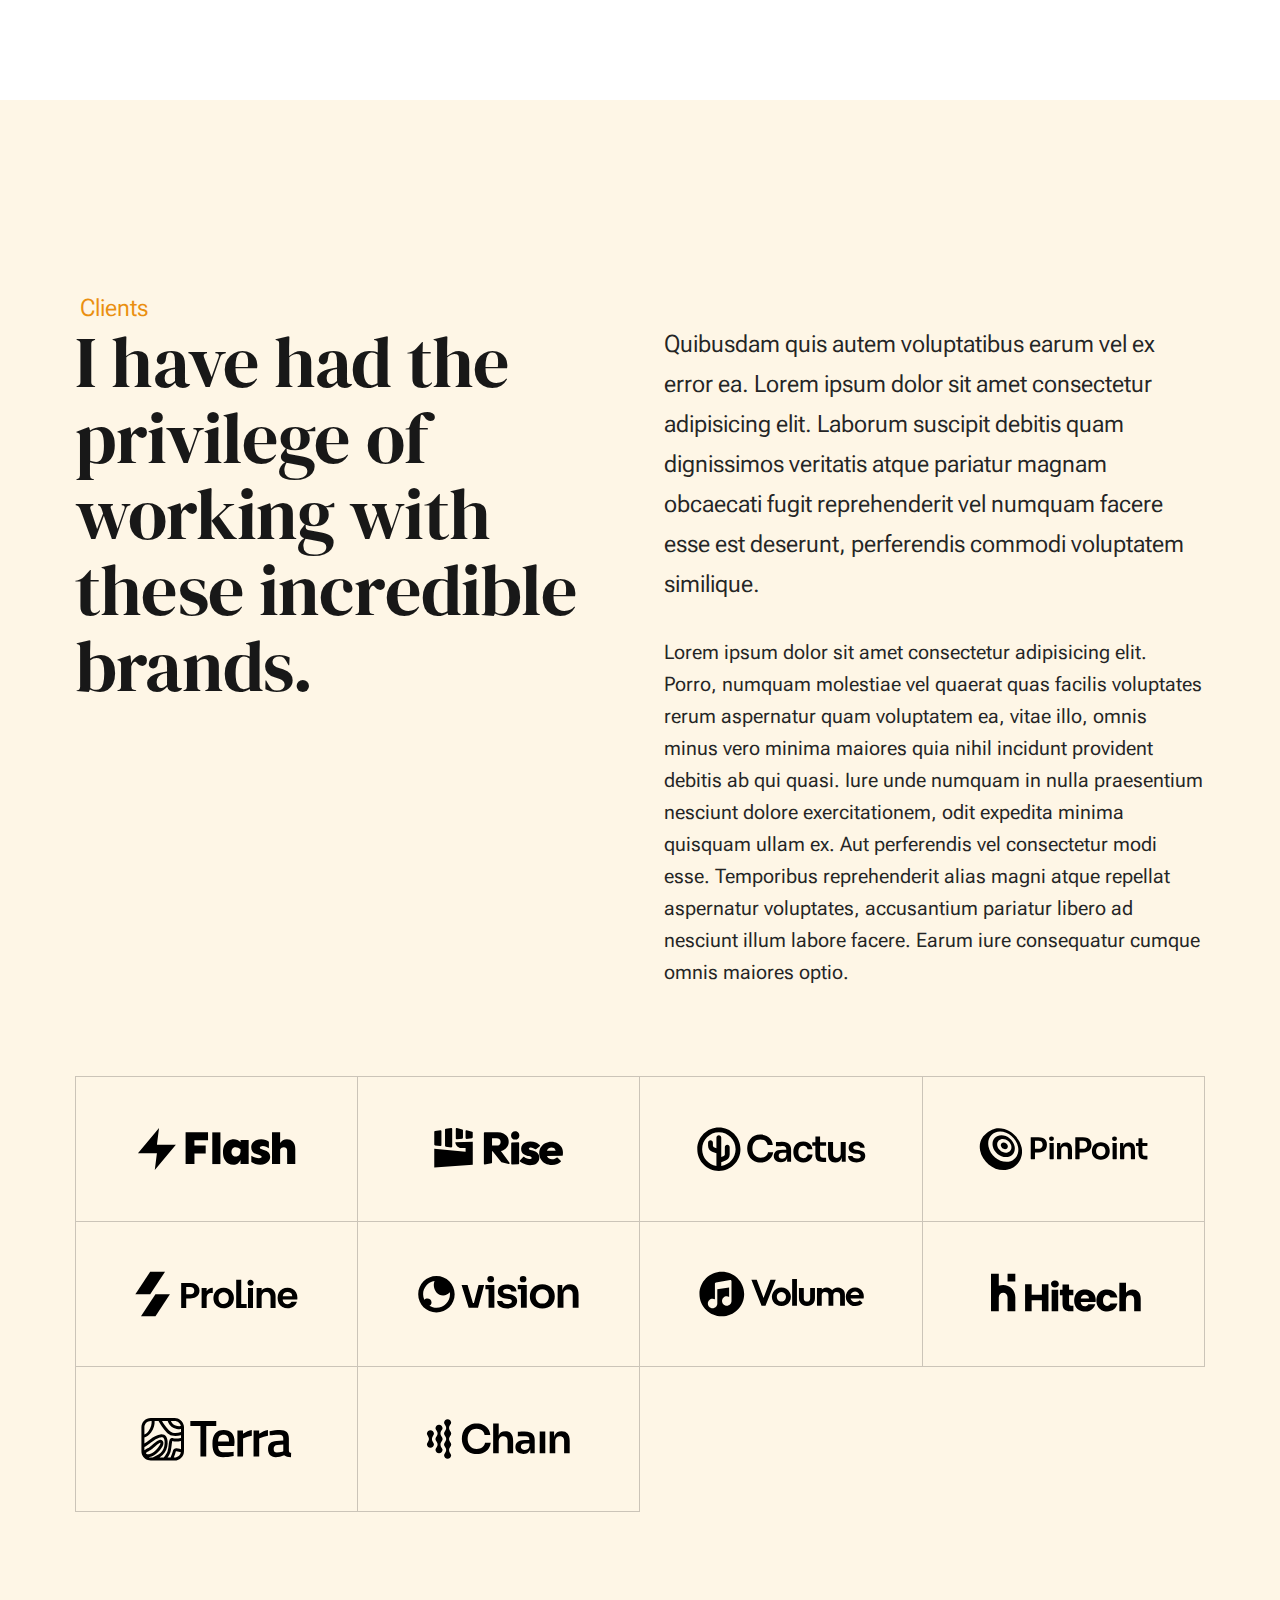
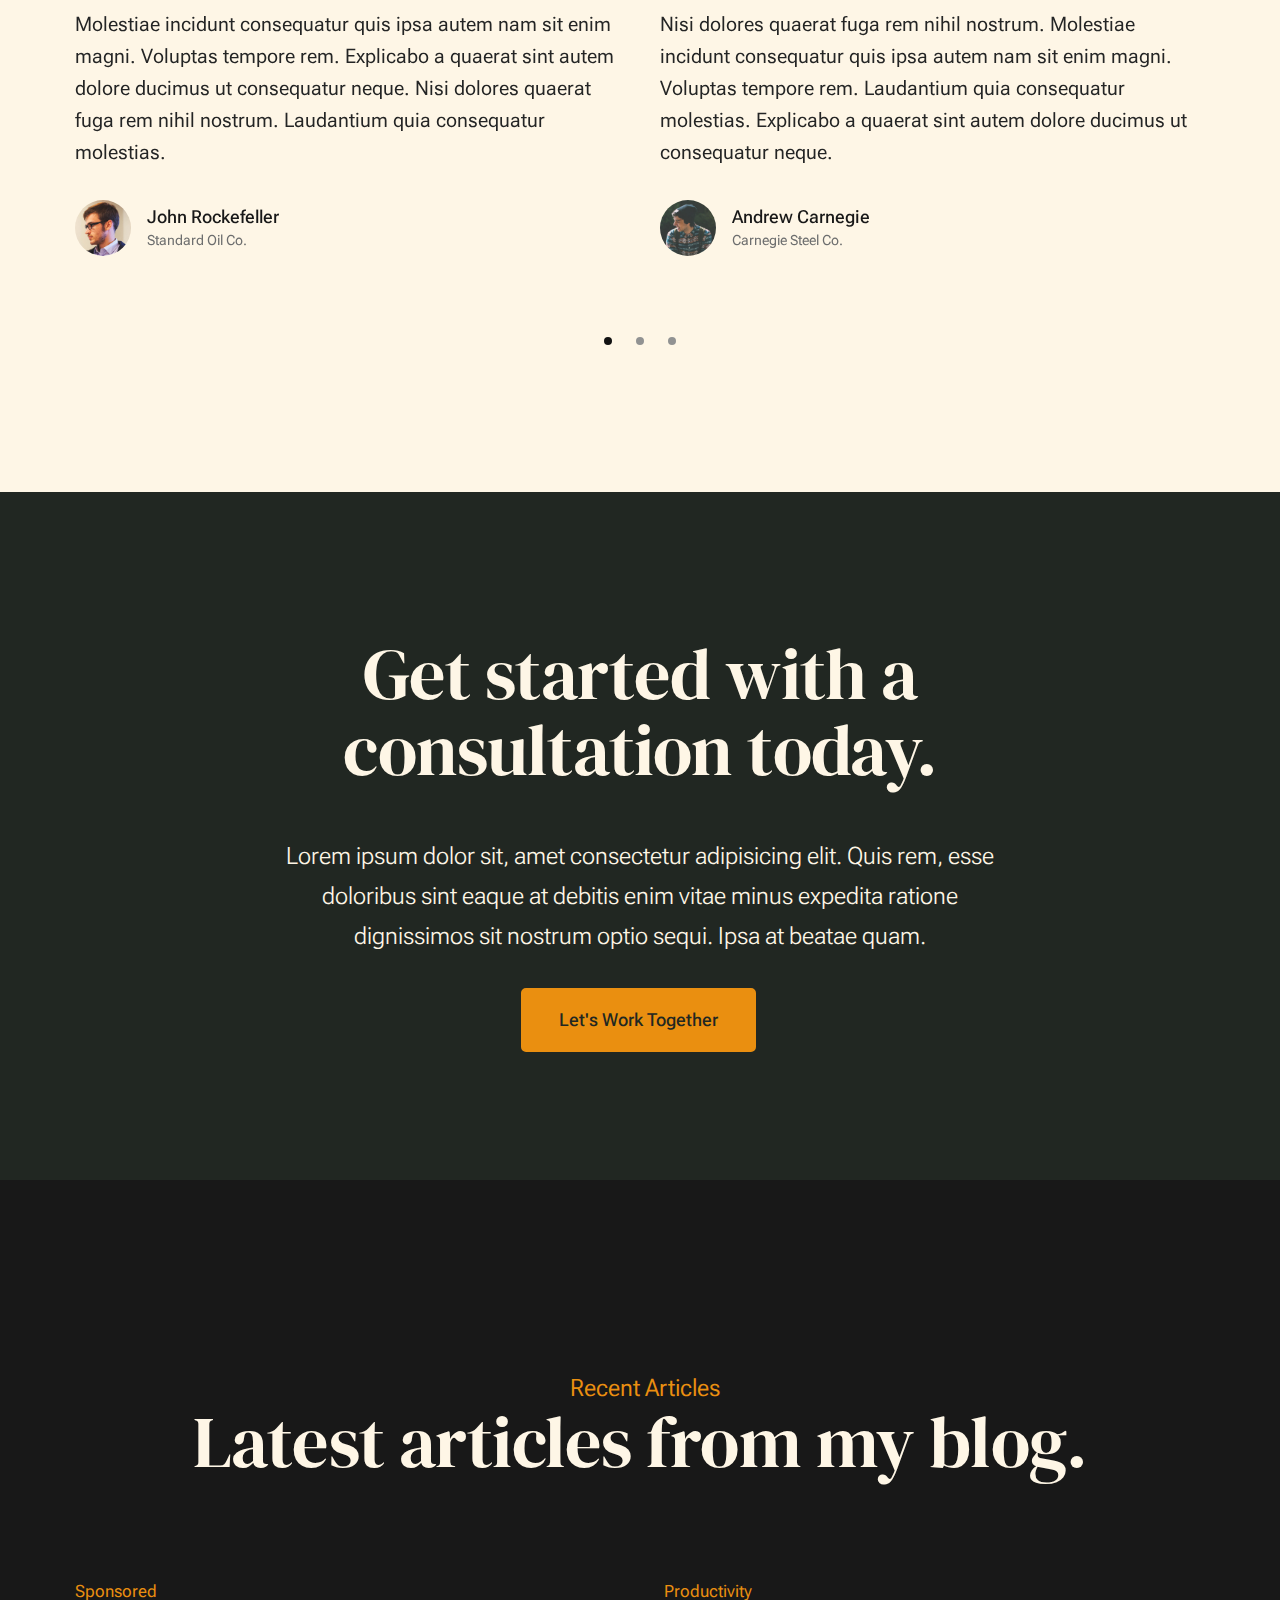
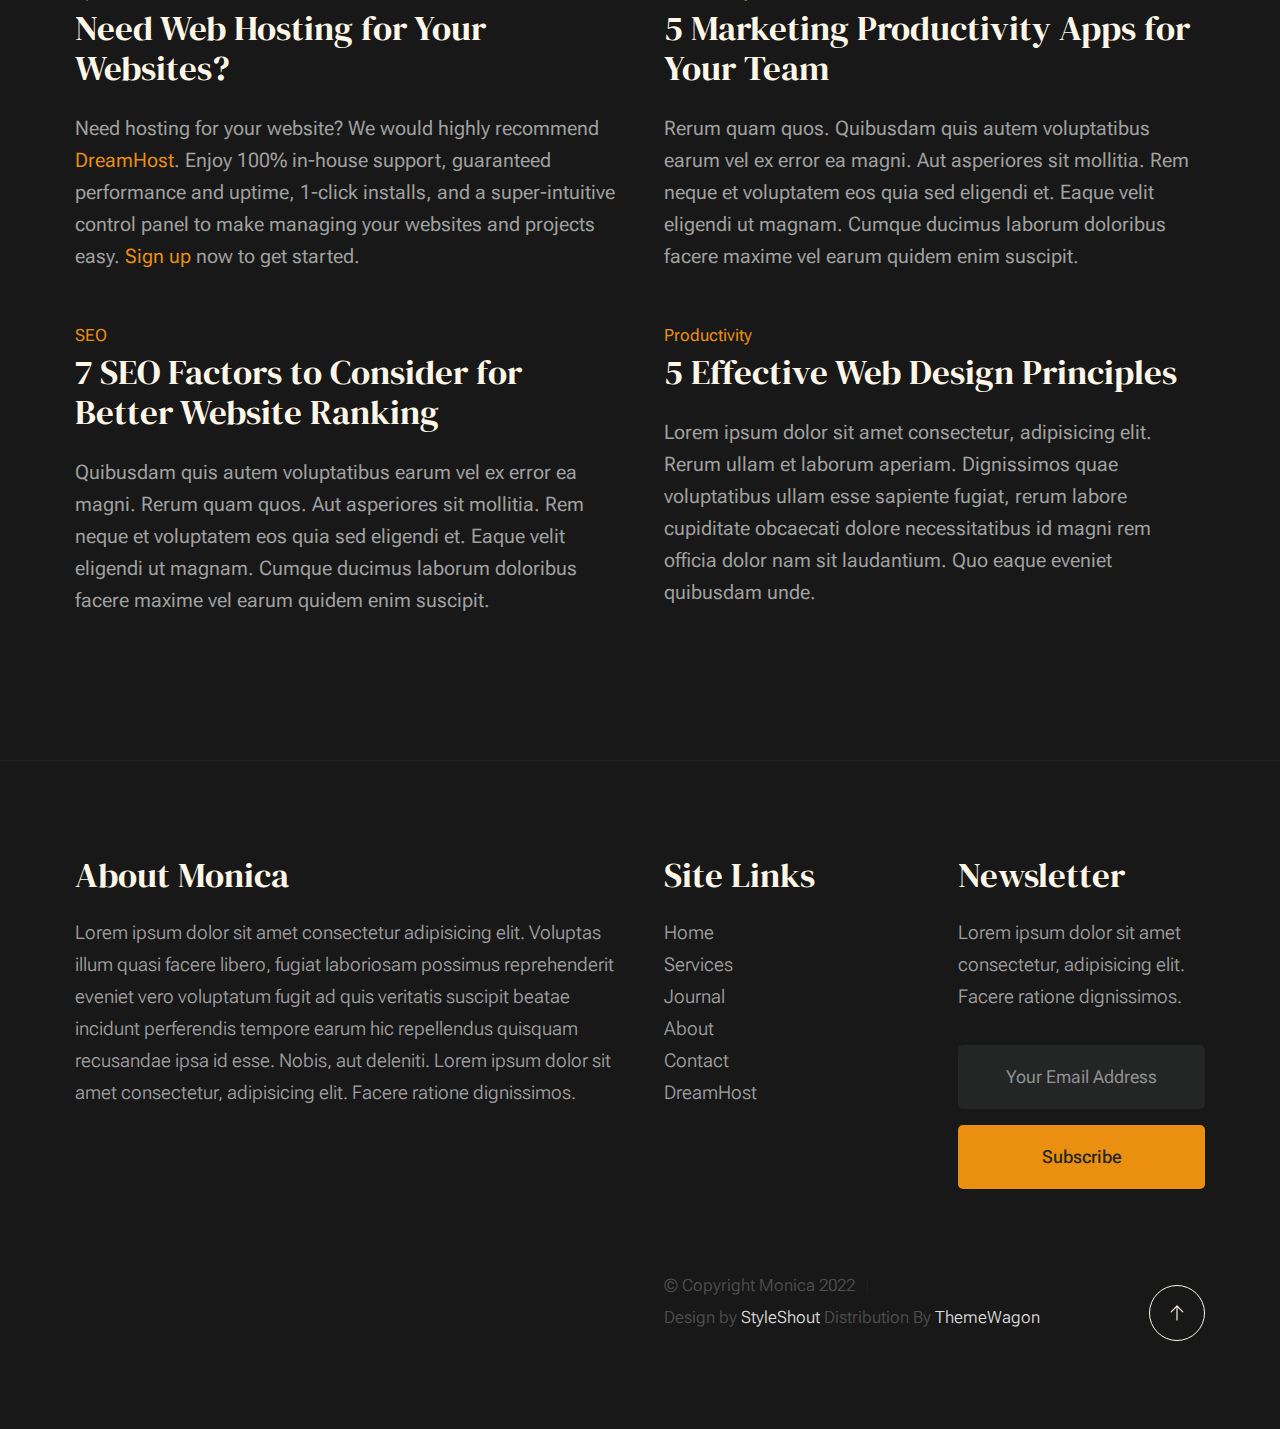
==== commit 321eb056: "continuazione" ====
--- a/monica-1,0,0/index.html
+++ b/monica-1,0,0/index.html
@@ -17,7 +17,7 @@
     ================================================== -->
     <link rel="stylesheet" href="css/vendor.css">
     <link rel="stylesheet" href="css/styles.css">
-     <!-- CDN -->
+    <!-- CDN -->
     <link rel="stylesheet" href="https://cdnjs.cloudflare.com/ajax/libs/font-awesome/6.6.0/css/all.min.css" integrity="sha512-Kc323vGBEqzTmouAECnVceyQqyqdsSiqLQISBL29aUW4U/M7pSPA/gEUZQqv1cwx4OnYxTxve5UMg5GT6L4JJg==" crossorigin="anonymous" referrerpolicy="no-referrer" />
     
     <!-- favicons
@@ -144,15 +144,15 @@
                         
                         <div class="s-about__content-main grid-section-split__primary">
                             <p class="attention-getter">
-                                QUI SCRIVERAI LE TUE FRASI DEL C O UN PO DELLA TUA STORIA ; COME TI È VENUTO DIFARLO ; LAVORI NELLA FABBRICA METALMECCANICA ECCcc
+                                QUI SCRIVERAI LE TUE FRASI  O UN PO DELLA TUA STORIA ; COME TI È VENUTO DIFARLO ; LAVORI NELLA FABBRICA METALMECCANICA ECCcc
                             </p>
                             
                             <p class="attention-getter">
-                                QUI SCRIVERAI LE TUE FRASI DEL C O UN PO DELLA TUA STORIA ; COME TI È VENUTO DIFARLO ; LAVORI NELLA FABBRICA METALMECCANICA ECCcc
+                                QUI SCRIVERAI LE TUE FRASI  O UN PO DELLA TUA STORIA ; COME TI È VENUTO DIFARLO ; LAVORI NELLA FABBRICA METALMECCANICA ECCcc
                             </p>
                             
                             <p class="attention-getter">
-                                QUI SCRIVERAI LE TUE FRASI DEL C O UN PO DELLA TUA STORIA ; COME TI È VENUTO DIFARLO ; LAVORI NELLA FABBRICA METALMECCANICA ECCcc
+                                QUI SCRIVERAI LE TUE FRASI  O UN PO DELLA TUA STORIA ; COME TI È VENUTO DIFARLO ; LAVORI NELLA FABBRICA METALMECCANICA ECCcc
                             </p>
                         </div> <!-- end s-about__content-main -->
                         
@@ -177,7 +177,7 @@
                 </div>
                 
             </section> <!-- end s-about -->
-                
+            
             
             <!-- expertise
             ----------------------------------------------- -->
@@ -582,28 +582,28 @@
                 <div class="column xl-6 lg-12">
                     <ul class="s-footer__social social-list">
                         <li>
-                            <a href="#0">
+                            <!-- <a href="#0">
                                 <svg xmlns="http://www.w3.org/2000/svg" width="24" height="24" viewBox="0 0 24 24" style="fill:rgba(0, 0, 0, 1);transform:;-ms-filter:"><path d="M20,3H4C3.447,3,3,3.448,3,4v16c0,0.552,0.447,1,1,1h8.615v-6.96h-2.338v-2.725h2.338v-2c0-2.325,1.42-3.592,3.5-3.592 c0.699-0.002,1.399,0.034,2.095,0.107v2.42h-1.435c-1.128,0-1.348,0.538-1.348,1.325v1.735h2.697l-0.35,2.725h-2.348V21H20 c0.553,0,1-0.448,1-1V4C21,3.448,20.553,3,20,3z"></path></svg>
                                 <span class="u-screen-reader-text">Facebook</span>
-                            </a>
+                            </a> -->
                         </li>
                         <li>
-                            <a href="#0">
+                            <!-- <a href="#0">
                                 <svg xmlns="http://www.w3.org/2000/svg" width="24" height="24" viewBox="0 0 24 24" style="fill:rgba(0, 0, 0, 1);transform:;-ms-filter:"><path d="M19.633,7.997c0.013,0.175,0.013,0.349,0.013,0.523c0,5.325-4.053,11.461-11.46,11.461c-2.282,0-4.402-0.661-6.186-1.809 c0.324,0.037,0.636,0.05,0.973,0.05c1.883,0,3.616-0.636,5.001-1.721c-1.771-0.037-3.255-1.197-3.767-2.793 c0.249,0.037,0.499,0.062,0.761,0.062c0.361,0,0.724-0.05,1.061-0.137c-1.847-0.374-3.23-1.995-3.23-3.953v-0.05 c0.537,0.299,1.16,0.486,1.82,0.511C3.534,9.419,2.823,8.184,2.823,6.787c0-0.748,0.199-1.434,0.548-2.032 c1.983,2.443,4.964,4.04,8.306,4.215c-0.062-0.3-0.1-0.611-0.1-0.923c0-2.22,1.796-4.028,4.028-4.028 c1.16,0,2.207,0.486,2.943,1.272c0.91-0.175,1.782-0.512,2.556-0.973c-0.299,0.935-0.936,1.721-1.771,2.22 c0.811-0.088,1.597-0.312,2.319-0.624C21.104,6.712,20.419,7.423,19.633,7.997z"></path></svg>
                                 <span class="u-screen-reader-text">Twitter</span>
-                            </a>
+                            </a> -->
                         </li>
                         <li>
-                            <a href="#0">
+                            <!-- <a href="#0">
                                 <svg xmlns="http://www.w3.org/2000/svg" width="24" height="24" viewBox="0 0 24 24" style="fill:rgba(0, 0, 0, 1);transform:;-ms-filter:"><path d="M11.999,7.377c-2.554,0-4.623,2.07-4.623,4.623c0,2.554,2.069,4.624,4.623,4.624c2.552,0,4.623-2.07,4.623-4.624 C16.622,9.447,14.551,7.377,11.999,7.377L11.999,7.377z M11.999,15.004c-1.659,0-3.004-1.345-3.004-3.003 c0-1.659,1.345-3.003,3.004-3.003s3.002,1.344,3.002,3.003C15.001,13.659,13.658,15.004,11.999,15.004L11.999,15.004z"></path><circle cx="16.806" cy="7.207" r="1.078"></circle><path d="M20.533,6.111c-0.469-1.209-1.424-2.165-2.633-2.632c-0.699-0.263-1.438-0.404-2.186-0.42 c-0.963-0.042-1.268-0.054-3.71-0.054s-2.755,0-3.71,0.054C7.548,3.074,6.809,3.215,6.11,3.479C4.9,3.946,3.945,4.902,3.477,6.111 c-0.263,0.7-0.404,1.438-0.419,2.186c-0.043,0.962-0.056,1.267-0.056,3.71c0,2.442,0,2.753,0.056,3.71 c0.015,0.748,0.156,1.486,0.419,2.187c0.469,1.208,1.424,2.164,2.634,2.632c0.696,0.272,1.435,0.426,2.185,0.45 c0.963,0.042,1.268,0.055,3.71,0.055s2.755,0,3.71-0.055c0.747-0.015,1.486-0.157,2.186-0.419c1.209-0.469,2.164-1.424,2.633-2.633 c0.263-0.7,0.404-1.438,0.419-2.186c0.043-0.962,0.056-1.267,0.056-3.71s0-2.753-0.056-3.71C20.941,7.57,20.801,6.819,20.533,6.111z M19.315,15.643c-0.007,0.576-0.111,1.147-0.311,1.688c-0.305,0.787-0.926,1.409-1.712,1.711c-0.535,0.199-1.099,0.303-1.67,0.311 c-0.95,0.044-1.218,0.055-3.654,0.055c-2.438,0-2.687,0-3.655-0.055c-0.569-0.007-1.135-0.112-1.669-0.311 c-0.789-0.301-1.414-0.923-1.719-1.711c-0.196-0.534-0.302-1.099-0.311-1.669c-0.043-0.95-0.053-1.218-0.053-3.654 c0-2.437,0-2.686,0.053-3.655c0.007-0.576,0.111-1.146,0.311-1.687c0.305-0.789,0.93-1.41,1.719-1.712 c0.534-0.198,1.1-0.303,1.669-0.311c0.951-0.043,1.218-0.055,3.655-0.055c2.437,0,2.687,0,3.654,0.055 c0.571,0.007,1.135,0.112,1.67,0.311c0.786,0.303,1.407,0.925,1.712,1.712c0.196,0.534,0.302,1.099,0.311,1.669 c0.043,0.951,0.054,1.218,0.054,3.655c0,2.436,0,2.698-0.043,3.654H19.315z"></path></svg>
                                 <span class="u-screen-reader-text">Instagram</span>
-                            </a>
+                            </a> -->
                         </li>
                         <li>
-                            <a href="#0">
+                            <!-- <a href="#0">
                                 <svg xmlns="http://www.w3.org/2000/svg" width="24" height="24" viewBox="0 0 24 24" style="fill: rgba(0, 0, 0, 1);transform: ;msFilter:;"><path d="M20.66 6.98a9.932 9.932 0 0 0-3.641-3.64C15.486 2.447 13.813 2 12 2s-3.486.447-5.02 1.34c-1.533.893-2.747 2.107-3.64 3.64S2 10.187 2 12s.446 3.487 1.34 5.02a9.924 9.924 0 0 0 3.641 3.64C8.514 21.553 10.187 22 12 22s3.486-.447 5.02-1.34a9.932 9.932 0 0 0 3.641-3.64C21.554 15.487 22 13.813 22 12s-.446-3.487-1.34-5.02zM12 3.66c2 0 3.772.64 5.32 1.919-.92 1.174-2.286 2.14-4.1 2.9-1.002-1.813-2.088-3.327-3.261-4.54A7.715 7.715 0 0 1 12 3.66zM5.51 6.8a8.116 8.116 0 0 1 2.711-2.22c1.212 1.201 2.325 2.7 3.34 4.5-2 .6-4.114.9-6.341.9-.573 0-1.006-.013-1.3-.04A8.549 8.549 0 0 1 5.51 6.8zM3.66 12c0-.054.003-.12.01-.2.007-.08.01-.146.01-.2.254.014.641.02 1.161.02 2.666 0 5.146-.367 7.439-1.1.187.373.381.793.58 1.26-1.32.293-2.674 1.006-4.061 2.14S6.4 16.247 5.76 17.5c-1.4-1.587-2.1-3.42-2.1-5.5zM12 20.34c-1.894 0-3.594-.587-5.101-1.759.601-1.187 1.524-2.322 2.771-3.401 1.246-1.08 2.483-1.753 3.71-2.02a29.441 29.441 0 0 1 1.56 6.62 8.166 8.166 0 0 1-2.94.56zm7.08-3.96a8.351 8.351 0 0 1-2.58 2.621c-.24-2.08-.7-4.107-1.379-6.081.932-.066 1.765-.1 2.5-.1.799 0 1.686.034 2.659.1a8.098 8.098 0 0 1-1.2 3.46zm-1.24-5c-1.16 0-2.233.047-3.22.14a27.053 27.053 0 0 0-.68-1.62c2.066-.906 3.532-2.006 4.399-3.3 1.2 1.414 1.854 3.027 1.96 4.84-.812-.04-1.632-.06-2.459-.06z"></path></svg>
                                 <span class="u-screen-reader-text">Dribbble</span>
-                            </a>
+                            </a> -->
                         </li>
                     </ul> <!-- end s-footer__social -->
                 </div>
--- a/monica-1,0,0/css/styles.css
+++ b/monica-1,0,0/css/styles.css
@@ -4744,7 +4744,7 @@
 .logo{
 	border-radius: 40px;
 	height: 80px;
-	width: ;
+	 
 }
 
 .foto{
@@ -4767,10 +4767,16 @@
 
 .iconecontact{
 	border-radius:60px;
-	border-color: #EA8F10;
+	border-width: 2px;
+	border-color: #000000;
 	background-color:#EA8F10;
 	width: 20px;
 	color: #000000;
 	padding-left: 18px;
 	
 }
+
+.imieisocial{
+	color: #000000;
+	border-radius: 0%;
+}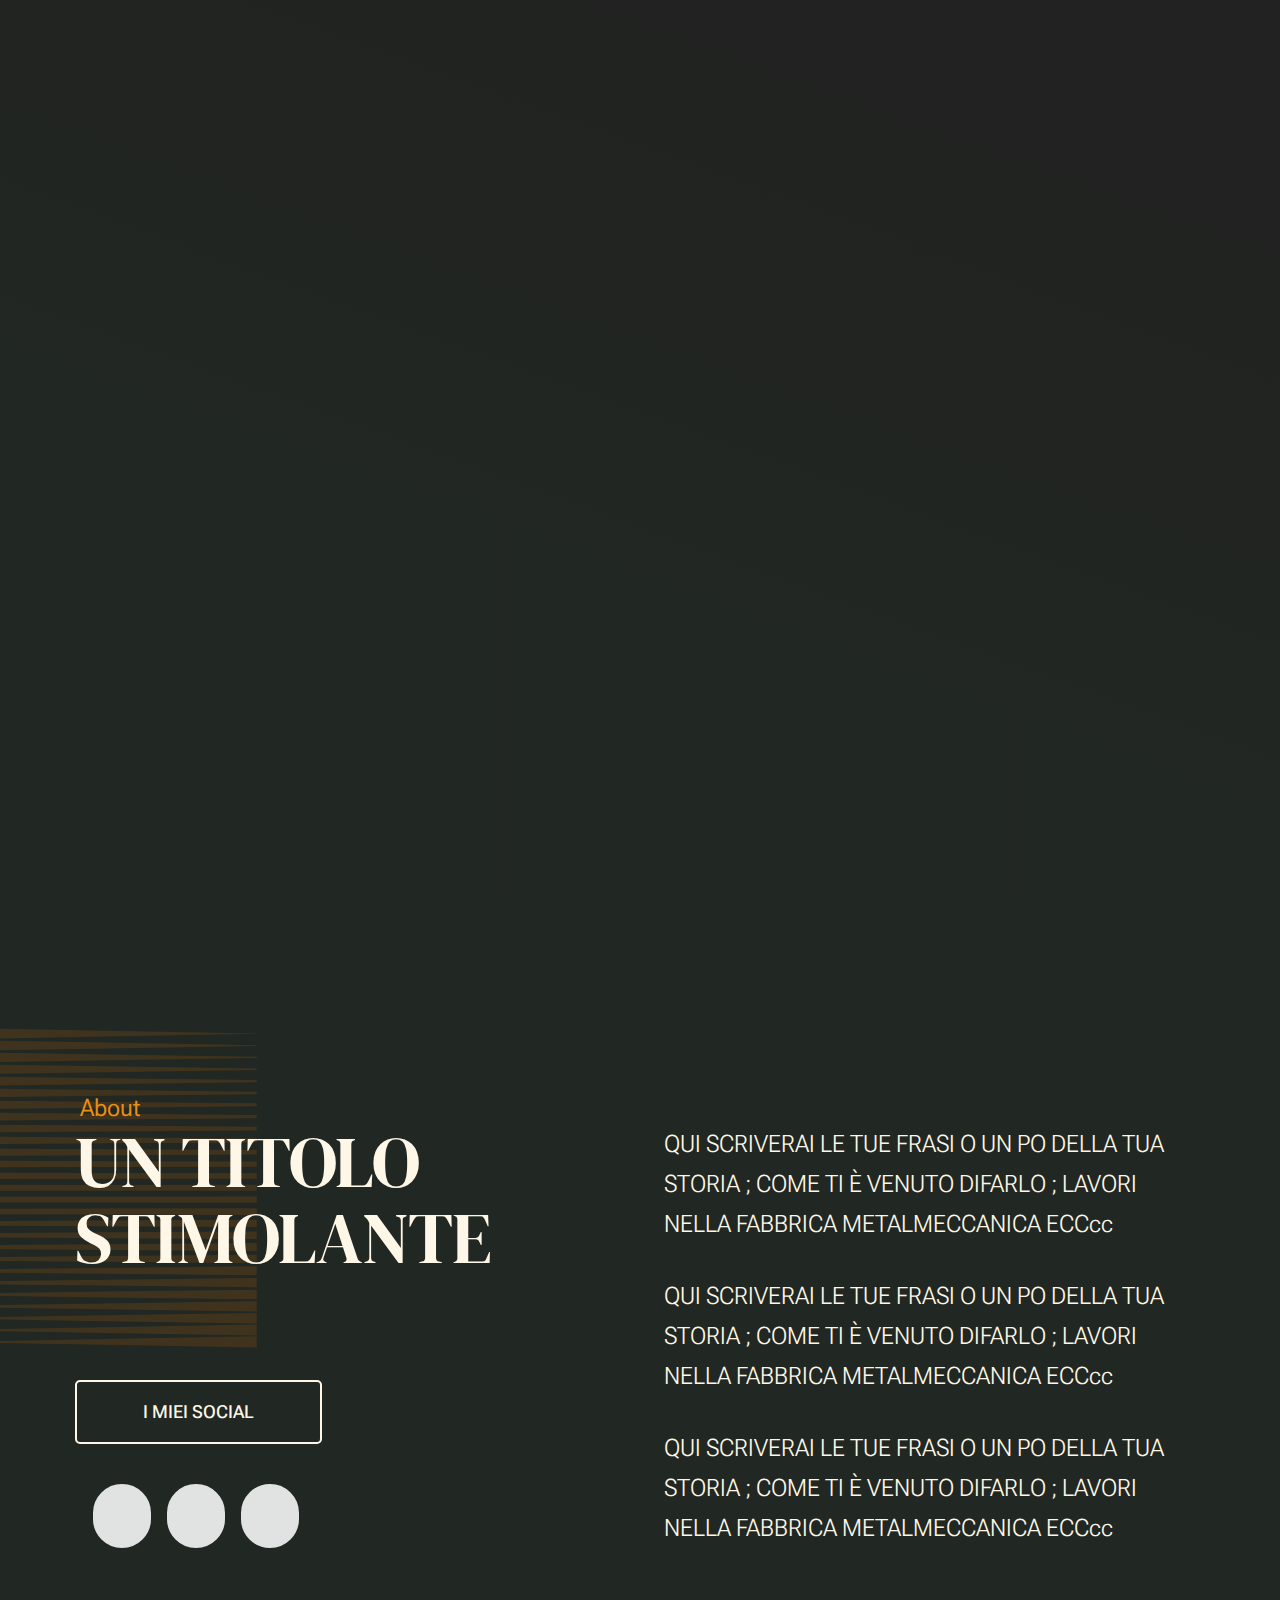
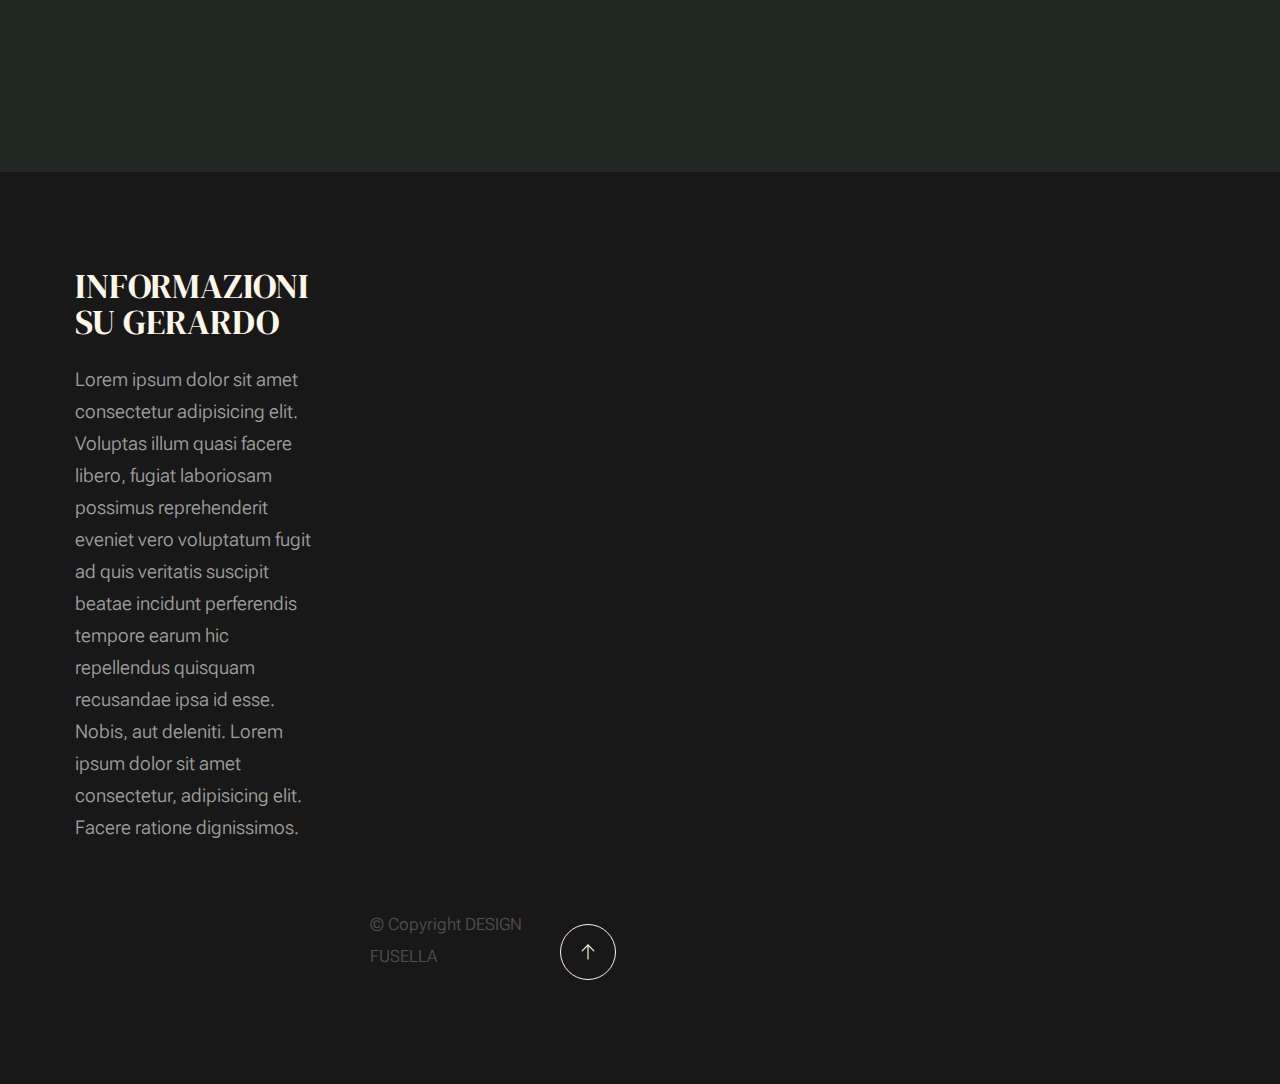
==== commit 2f78f8d2: "continuazione" ====
--- a/monica-1,0,0/index.html
+++ b/monica-1,0,0/index.html
@@ -89,6 +89,7 @@
             
             <!-- intro
             ----------------------------------------------- -->
+            
             <section id="intro" class="s-intro">
                 
                 <div class="row s-intro__content width-sixteen-col">
@@ -102,9 +103,9 @@
                             </h1>
                         </div> <!-- s-intro__content-text -->
                         
-                        <div class="s-intro__content-media"> 
+                        <div class="s-intro__content-media "> 
                             <div class="s-intro__content-media-inner">                               
-                                <img class="foto" src="./primafotoaaaa.jpg" srcset="./primafotoaaaa.jpg 1x, images/intro-bg@2x.jpg 2x" alt="">
+                                <img  class="foto" src="./primafotoaaaa.jpg" srcset="./primafotoaaaa.jpg   " alt="">
                                 <div class="lines">                               
                                     <span></span>                                  
                                 </div>
@@ -178,362 +179,14 @@
                 
             </section> <!-- end s-about -->
             
-            
-            <!-- expertise
-            ----------------------------------------------- -->
-            <section id="expertise" class="s-expertise">
-                
-                <div class="row s-expertise__content width-sixteen-col">
-                    <div class="column xl-12 grid-block grid-section-split">
-                        
-                        <div class="section-header grid-section-split__header">
-                            <div class="text-pretitle">Expertise</div>                           
-                            <h2 class="text-display-title">
-                                My key areas of expertise.
-                            </h2>     
-                            
-                            <p class="lead">
-                                Lorem ipsum dolor sit amet consectetur adipisicing elit. Laborum suscipit debitis quam dignissimos veritatis atque pariatur magnam obcaecati fugit reprehenderit vel numquam facere esse est deserunt, perferendis commodi voluptatem similique.
-                            </p>
-                        </div> <!-- end section-header -->
-                        
-                        <div class="s-expertise__content-main grid-section-split__primary">
-                            
-                            <div class="grid-list-items list-items show-ctr">
-                                <div class="grid-list-items__item list-items__item">
-                                    <div class="grid-list-items__title list-items__item-header">
-                                        <h3 class="list-items__item-title">Digital Marketing</h3>
-                                    </div>
-                                    <div class="grid-list-items__text list-items__item-text">
-                                        <p>
-                                            Quibusdam quis autem voluptatibus earum vel ex error ea magni. Rerum quam quos. Aut asperiores 
-                                            sit mollitia. Rem neque et voluptatem eos quia sed eligendi et. Eaque velit eligendi ut 
-                                            magnam. Cumque ducimus laborum doloribus facere maxime vel earum quidem enim suscipit.
-                                        </p>
-                                    </div>
-                                </div> <!-- list-item -->
-                                <div class="grid-list-items__item list-items__item">
-                                    <div class="grid-list-items__title list-items__item-header">
-                                        <h3 class="list-items__item-title">Project Management</h3>
-                                    </div>
-                                    <div class="grid-list-items__text list-items__item-text">
-                                        <p>
-                                            Rerum quam quos. Quibusdam quis autem voluptatibus earum vel ex error ea magni. Aut asperiores 
-                                            sit mollitia. Rem neque et voluptatem eos quia sed eligendi et. Eaque velit eligendi ut 
-                                            magnam. Cumque ducimus laborum doloribus facere maxime vel earum quidem enim suscipit.
-                                        </p>
-                                    </div>
-                                </div> <!-- list-expertise__item -->
-                                <div class="grid-list-items__item list-items__item">
-                                    <div class="grid-list-items__title list-items__item-header">
-                                        <h3 class="list-items__item-title">Content Marketing</h3>
-                                    </div>
-                                    <div class="grid-list-items__text list-items__item-text">
-                                        <p>
-                                            Eaque velit eligend. iQuibusdam quis autem voluptatibus earum vel ex error ea magni. 
-                                            Rerum quam quos. Aut asperiores sit mollitia. Rem neque et voluptatem eos quia sed eligendi et. 
-                                            Eaque velit eligendi ut magnam. Cumque ducimus laborum doloribus facere maxime vel earum quidem enim suscipit.
-                                        </p>
-                                    </div>
-                                </div> <!-- list-expertise__item -->
-                                <div class="grid-list-items__item list-items__item">
-                                    <div class="grid-list-items__title list-items__item-header">
-                                        <h3 class="list-items__item-title">Research & Discovery</h3>
-                                    </div>
-                                    <div class="grid-list-items__text list-items__item-text">
-                                        <p>
-                                            Quibusdam quis autem voluptatibus earum vel ex error ea magni. Rerum quam quos. Aut asperiores 
-                                            sit mollitia. Rem neque et voluptatem eos quia sed eligendi et. Eaque velit eligendi ut 
-                                            magnam. Cumque ducimus laborum doloribus facere maxime vel earum quidem enim suscipit.
-                                        </p>
-                                    </div>
-                                </div> <!-- list-expertise__item -->
-                                
-                            </div> <!-- grid-list-items -->
-                        </div> <!-- end s-expertise__content-main -->
-                        
-                        <div class="s-expertise__content-btn grid-section-split__bottom">
-                            <a href="services.html" class="btn btn--stroke u-fullwidth">View All Services</a>
-                        </div> <!-- end s-about__content-btn -->
-                        
-                    </div> <!-- end grid-block-->
-                </div> <!-- end s-expertise__content -->
-                
-            </section> <!-- end s-expertise -->
-            
-            <!-- clients
-            ----------------------------------------------- -->
-            <section id="clients" class="s-clients">          
-                
-                <div class="row s-clients__content-block width-sixteen-col">
-                    <div class="column xl-12 grid-block grid-section-split">
-                        
-                        <div class="section-header grid-section-split__header">
-                            <div class="text-pretitle">Clients</div>                           
-                            <h2 class="text-display-title">
-                                I have had the privilege of working with these incredible brands.
-                            </h2>       
-                        </div> <!-- end section-header -->
-                        
-                        <div class="grid-section-split__primary">
-                            <p class="lead">
-                                Quibusdam quis autem voluptatibus earum vel ex error ea. Lorem ipsum dolor sit amet consectetur 
-                                adipisicing elit. Laborum suscipit debitis quam dignissimos veritatis atque pariatur magnam 
-                                obcaecati fugit reprehenderit vel numquam facere esse est deserunt, perferendis commodi voluptatem similique.
-                            </p>   
-                            
-                            <p>
-                                Lorem ipsum dolor sit amet consectetur adipisicing elit. Porro, numquam molestiae vel quaerat quas 
-                                facilis voluptates rerum aspernatur quam voluptatem ea, vitae illo, omnis minus vero minima maiores 
-                                quia nihil incidunt provident debitis ab qui quasi. Iure unde numquam in nulla praesentium nesciunt 
-                                dolore exercitationem, odit expedita minima quisquam ullam ex. Aut perferendis vel consectetur modi esse.
-                                Temporibus reprehenderit alias magni atque repellat aspernatur voluptates, accusantium pariatur libero ad 
-                                nesciunt illum labore facere. Earum iure consequatur cumque omnis maiores optio.
-                            </p>
-                        </div> <!-- end grid-section-split__primary -->
-                        
-                    </div> <!-- end column -->
-                </div> <!-- end row -->
-                
-                <div class="row s-clients__content-block width-sixteen-col">
-                    <div class="column xl-12">
-                        
-                        <div class="clients-list">                            
-                            <div class="clients-list__item">
-                                <a href="#0">
-                                    <img src="images/clients/flash.svg" alt="">
-                                </a>
-                            </div>
-                            <div class="clients-list__item">
-                                <a href="#0">
-                                    <img src="images/clients/rise.svg" alt="">
-                                </a>
-                            </div>
-                            <div class="clients-list__item">
-                                <a href="#0">
-                                    <img src="images/clients/cactus.svg" alt="">
-                                </a>
-                            </div>
-                            <div class="clients-list__item">
-                                <a href="#0">
-                                    <img src="images/clients/pinpoint.svg" alt="">
-                                </a>
-                            </div>
-                            <div class="clients-list__item">
-                                <a href="#0">
-                                    <img src="images/clients/proline.svg" alt="">
-                                </a>
-                            </div>
-                            <div class="clients-list__item">
-                                <a href="#0">
-                                    <img src="images/clients/vision.svg" alt="">
-                                </a>
-                            </div>
-                            <div class="column clients-list__item">
-                                <a href="#0">
-                                    <img src="images/clients/volume.svg" alt="">
-                                </a>
-                            </div>
-                            <div class="column clients-list__item">
-                                <a href="#0">
-                                    <img src="images/clients/hitech.svg" alt="">
-                                </a>
-                            </div><div class="clients-list__item">
-                                <a href="#0">
-                                    <img src="images/clients/terra.svg" alt="">
-                                </a>
-                            </div>
-                            <div class="clients-list__item">
-                                <a href="#0">
-                                    <img src="images/clients/chain.svg" alt="">
-                                </a>
-                            </div>
-                        </div> <!-- end clients-list -->
-                        
-                    </div> <!-- end column -->
-                </div> <!-- end row -->
-                
-                <div class="row s-clients__content-block width-sixteen-col">
-                    <div class="column xl-12 testimonials">
-                        
-                        <div class="swiper-container testimonials__slider home-slider">
-                            
-                            <div class="swiper-wrapper">
-                                <div class="testimonials__slide swiper-slide">
-                                    <p>
-                                        Molestiae incidunt consequatur quis ipsa autem nam sit enim magni. Voluptas tempore rem. 
-                                        Explicabo a quaerat sint autem dolore ducimus ut consequatur neque. Nisi dolores quaerat fuga rem nihil nostrum.
-                                        Laudantium quia consequatur molestias.
-                                    </p>
-                                    <div class="testimonials__author">
-                                        <img src="images/avatars/user-01.jpg" alt="Author image" class="testimonials__avatar">
-                                        <cite class="testimonials__cite">
-                                            <strong>John Rockefeller</strong>
-                                            <span>Standard Oil Co.</span>
-                                        </cite>
-                                    </div>
-                                </div>
-                                <div class="testimonials__slide swiper-slide">
-                                    <p>
-                                        Nisi dolores quaerat fuga rem nihil nostrum. Molestiae incidunt consequatur quis ipsa autem nam sit enim magni. 
-                                        Voluptas tempore rem. Laudantium quia consequatur molestias.
-                                        Explicabo a quaerat sint autem dolore ducimus ut consequatur neque.
-                                    </p>
-                                    <div class="testimonials__author">
-                                        <img src="images/avatars/user-04.jpg" alt="Author image" class="testimonials__avatar">
-                                        <cite class="testimonials__cite">
-                                            <strong>Andrew Carnegie</strong>
-                                            <span>Carnegie Steel Co.</span>
-                                        </cite>
-                                    </div>
-                                </div>
-                                <div class="testimonials__slide swiper-slide">
-                                    <p>
-                                        Voluptas tempore rem. Molestiae incidunt consequatur quis ipsa autem nam sit enim magni.  
-                                        Explicabo a quaerat sint autem dolore ducimus ut consequatur neque. 
-                                        Nisi dolores quaerat fuga rem nihil nostrum. Laudantium quia consequatur molestias.
-                                    </p>
-                                    <div class="testimonials__author">
-                                        <img src="images/avatars/user-06.jpg" alt="Author image" class="testimonials__avatar">
-                                        <cite class="testimonials__cite">
-                                            <strong>Henry Ford</strong>
-                                            <span>Ford Motor Co.</span>
-                                        </cite>
-                                    </div>
-                                </div>
-                                <div class="testimonials__slide swiper-slide">
-                                    <p>
-                                        Molestiae incidunt consequatur quis ipsa autem nam sit enim magni. Voluptas tempore rem. 
-                                        Explicabo a quaerat sint autem dolore ducimus ut consequatur neque. Nisi dolores quaerat fuga rem nihil nostrum.
-                                        Laudantium quia consequatur molestias.
-                                    </p>
-                                    <div class="testimonials__author">
-                                        <img src="images/avatars/user-02.jpg" alt="Author image" class="testimonials__avatar">
-                                        <cite class="testimonials__cite">
-                                            <strong>John Morgan</strong>
-                                            <span>JP Morgan & Co.</span>
-                                        </cite>
-                                    </div>
-                                </div> 
-                            </div> <!-- end swiper-wrapper --> 
-                            
-                            <div class="swiper-pagination"></div>
-                            
-                        </div> <!--end testimonials__slider -->                    
-                        
-                    </div> <!-- end column -->
-                </div> <!-- end row -->
-                
-                
-            </section> <!-- end s-clients -->            
-            
-        </section> <!-- s-content-->
         
         <!-- # cta
         ================================================== -->
-        <section id="cta" class="s-cta">
-            
-            <div class="row row-x-center text-center">
-                <div class="column xl-8 lg-12">
-                    
-                    <div class="s-cta__content">
-                        <h2 class="text-display-title">
-                            Get started with a consultation today.
-                        </h2>
-                        <p class="lead">
-                            Lorem ipsum dolor sit, amet consectetur adipisicing elit. Quis rem, esse doloribus sint eaque at debitis enim vitae minus expedita ratione dignissimos sit nostrum optio sequi. Ipsa at beatae quam.
-                        </p>
-                        <a href="contact.html" class="btn btn--primary">Let's Work Together</a>
-                    </div>
-                    
-                </div>
-            </div>
-            
-        </section> <!-- end s-cta -->
+        
         
         <!-- # journal
         ================================================== -->
-        <section id="journal" class="s-journal">
-            
-            <div class="row s-journal__content width-sixteen-col">
-                <div class="column xl-12 grid-block">
-                    
-                    <div class="grid-full section-header text-center">
-                        <div class="text-pretitle">Recent Articles</div>                           
-                        <h2 class="text-display-title">
-                            Latest articles from my blog.
-                        </h2>  
-                    </div> <!-- end section-header --> 
-                    
-                    <div class="grid-full s-journal__content-main grid-list-items">
-                        
-                        <div class="grid-list-items__item blog-card">
-                            <div class="blog-card__header">
-                                <div class="blog-card__cat-links">
-                                    <a href="https://www.dreamhost.com/r.cgi?287326">Sponsored</a>
-                                </div>
-                                <h3 class="blog-card__title"><a href="https://www.dreamhost.com/r.cgi?287326">Need Web Hosting for Your Websites?</a></h3>
-                            </div>
-                            <div class="blog-card__text">
-                                <p>
-                                    Need hosting for your website? We would highly recommend <a href="https://www.dreamhost.com/r.cgi?287326">DreamHost</a>.
-                                    Enjoy 100% in-house support, guaranteed performance and uptime, 1-click installs, and a super-intuitive control 
-                                    panel to make managing your websites and projects easy. <a href="https://www.dreamhost.com/r.cgi?287326">Sign up</a> now to get started.
-                                </p>
-                            </div>
-                        </div> <!-- end blog-card -->
-                        <div class="grid-list-items__item blog-card">
-                            <div class="blog-card__header">
-                                <div class="blog-card__cat-links">
-                                    <a href="blog.html">Productivity</a>
-                                </div>
-                                <h3 class="blog-card__title"><a href="single.html">5 Marketing Productivity Apps for Your Team</a></h3>
-                            </div>
-                            <div class="blog-card__text">
-                                <p>
-                                    Rerum quam quos. Quibusdam quis autem voluptatibus earum vel ex error ea magni. Aut asperiores 
-                                    sit mollitia. Rem neque et voluptatem eos quia sed eligendi et. Eaque velit eligendi ut 
-                                    magnam. Cumque ducimus laborum doloribus facere maxime vel earum quidem enim suscipit.
-                                </p>
-                            </div>
-                        </div> <!-- end blog-card -->
-                        <div class="grid-list-items__item blog-card">
-                            <div class="blog-card__header">
-                                <div class="blog-card__cat-links">
-                                    <a href="blog.html">SEO</a>
-                                </div>
-                                <h3 class="blog-card__title"><a href="single.html">7 SEO Factors to Consider for Better Website Ranking</a></h3>
-                            </div>
-                            <div class="blog-card__text">
-                                <p>
-                                    Quibusdam quis autem voluptatibus earum vel ex error ea magni. Rerum quam quos. Aut asperiores 
-                                    sit mollitia. Rem neque et voluptatem eos quia sed eligendi et. Eaque velit eligendi ut 
-                                    magnam. Cumque ducimus laborum doloribus facere maxime vel earum quidem enim suscipit.
-                                </p>
-                            </div>
-                        </div> <!-- end blog card -->
-                        <div class="grid-list-items__item blog-card">
-                            <div class="blog-card__header">
-                                <div class="blog-card__cat-links">
-                                    <a href="blog.html">Productivity</a>
-                                </div>
-                                <h3 class="blog-card__title"><a href="single.html">5 Effective Web Design Principles</a></h3>
-                            </div>
-                            <div class="blog-card__text">
-                                <p>
-                                    Lorem ipsum dolor sit amet consectetur, adipisicing elit. Rerum ullam et laborum aperiam. 
-                                    Dignissimos quae voluptatibus ullam esse sapiente fugiat, rerum labore cupiditate obcaecati 
-                                    dolore necessitatibus id magni rem officia dolor nam sit laudantium. Quo eaque eveniet quibusdam unde. 
-                                </p>
-                            </div>
-                        </div> <!-- end blog-card -->
-                        
-                    </div> <!-- end grid-list-items -->
-                    
-                </div> <!-- end grid-block-->
-            </div> <!-- end s-journal__content -->
-            
-        </section> <!-- end s-journal -->
+        
         
         
         <!-- # footer 
@@ -541,42 +194,20 @@
         <footer class="s-footer">
             <div class="row s-footer__content">
                 <div class="column xl-6 lg-6 md-12 s-footer__block s-footer__about">                    
-                    <h3>About Monica</h3>
-                    <p>
-                        Lorem ipsum dolor sit amet consectetur adipisicing elit. Voluptas illum quasi facere libero, 
-                        fugiat laboriosam possimus reprehenderit eveniet vero voluptatum fugit ad quis veritatis suscipit beatae 
-                        incidunt perferendis tempore earum hic repellendus quisquam recusandae ipsa id esse. Nobis, aut deleniti.
-                        Lorem ipsum dolor sit amet consectetur, adipisicing elit. Facere ratione dignissimos.
-                    </p>               
-                </div>                
-                <div class="column xl-3 lg-6 md-12 s-footer__block s-footer__site-links">
-                    <h3>Site Links</h3>
-                    <ul class="link-list">
-                        <li><a href="index.html">Home</a></li>
-                        <li><a href="services.html">Services</a></li>
-                        <li><a href="blog.html">Journal</a></li>
-                        <li><a href="about.html">About</a></li>
-                        <li><a href="contact.html">Contact</a></li>
-                        <li><a href="https://www.dreamhost.com/r.cgi?287326">DreamHost</a></li>
-                    </ul>
-                </div>
-                <div class="column xl-3 lg-6 md-12 tab-12 s-footer__block s-footer__newsletter">
-                    <h3>Newsletter</h3>
-                    
-                    <p>
-                        Lorem ipsum dolor sit amet consectetur, adipisicing elit. Facere ratione dignissimos.
-                    </p>
-                    
-                    <div class="subscribe-form">
-                        <form id="mc-form" class="mc-form">
-                            <input type="email" name="EMAIL" id="mce-EMAIL" class="u-fullwidth text-center" placeholder="Your Email Address" title="The domain portion of the email address is invalid (the portion after the @)." pattern="^([^\x00-\x20\x22\x28\x29\x2c\x2e\x3a-\x3c\x3e\x40\x5b-\x5d\x7f-\xff]+|\x22([^\x0d\x22\x5c\x80-\xff]|\x5c[\x00-\x7f])*\x22)(\x2e([^\x00-\x20\x22\x28\x29\x2c\x2e\x3a-\x3c\x3e\x40\x5b-\x5d\x7f-\xff]+|\x22([^\x0d\x22\x5c\x80-\xff]|\x5c[\x00-\x7f])*\x22))*\x40([^\x00-\x20\x22\x28\x29\x2c\x2e\x3a-\x3c\x3e\x40\x5b-\x5d\x7f-\xff]+|\x5b([^\x0d\x5b-\x5d\x80-\xff]|\x5c[\x00-\x7f])*\x5d)(\x2e([^\x00-\x20\x22\x28\x29\x2c\x2e\x3a-\x3c\x3e\x40\x5b-\x5d\x7f-\xff]+|\x5b([^\x0d\x5b-\x5d\x80-\xff]|\x5c[\x00-\x7f])*\x5d))*(\.\w{2,})+$" required>
-                            <input type="submit" name="subscribe" value="Subscribe" class="btn btn--primary btn--small u-fullwidth">
-                            <!-- <div style="position: absolute; left: -5000px;" aria-hidden="true"><input type="text" name="b_cdb7b577e41181934ed6a6a44_9a91cfe7b3" tabindex="-1" value=""></div> -->
-                            <div class="mc-status"></div>
-                        </form>
-                    </div>
-                </div>
-            </div>    
+                                 
+                    <div class="row s-footer__content">
+                        <div class="column xl-6 lg-6 md-12 s-footer__block s-footer__about">                    
+                            <h3>INFORMAZIONI SU GERARDO</h3>
+                            <p>
+                                Lorem ipsum dolor sit amet consectetur adipisicing elit. Voluptas illum quasi facere libero, 
+                                fugiat laboriosam possimus reprehenderit eveniet vero voluptatum fugit ad quis veritatis suscipit beatae 
+                                incidunt perferendis tempore earum hic repellendus quisquam recusandae ipsa id esse. Nobis, aut deleniti.
+                                Lorem ipsum dolor sit amet consectetur, adipisicing elit. Facere ratione dignissimos.
+                            </p>               
+                        </div>                
+                        
+                        
+                    </div>       
             
             <div class="row s-footer__bottom">
                 <div class="column xl-6 lg-12">
@@ -609,8 +240,7 @@
                 </div>
                 <div class="column xl-6 lg-12">
                     <p class="ss-copyright">
-                        <span>© Copyright Monica 2022</span> 
-                        <span>Design by <a href="https://www.styleshout.com/">StyleShout</a> Distribution By <a href="https://themewagon.com">ThemeWagon</a></span>
+                        <span>© Copyright DESIGN FUSELLA</span> 
                     </p>
                 </div>
                 
--- a/monica-1,0,0/css/styles.css
+++ b/monica-1,0,0/css/styles.css
@@ -302,6 +302,10 @@
 		--multiplier: .9375;
 	}
 }
+
+
+
+
 
 /* ------------------------------------------------------------------- 
  * ## grid variables
@@ -4749,7 +4753,7 @@
 
 .foto{
 	border-radius: 80px;
-	width: 20vh;
+	width: 80px;
 	height: 40vh;
 }
 
